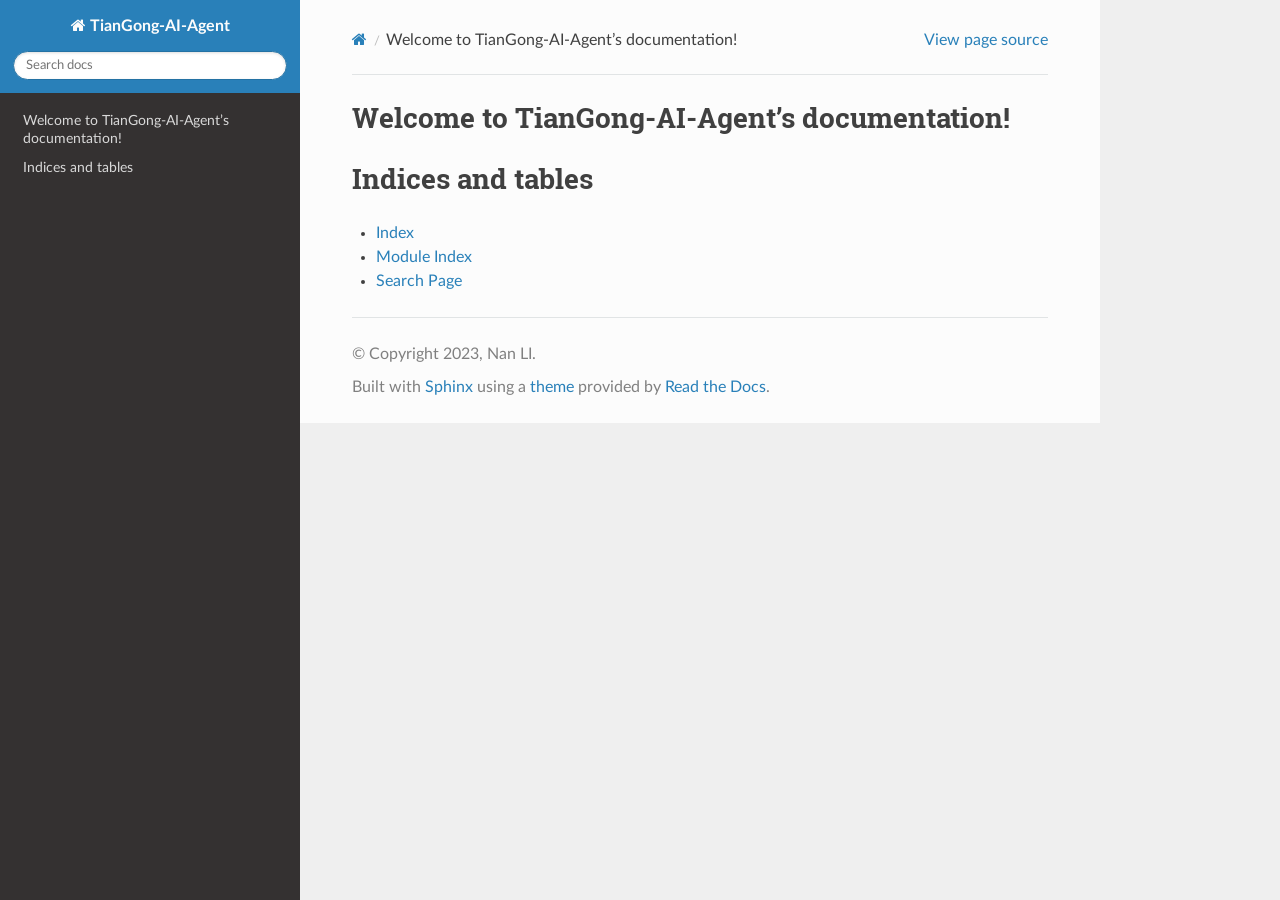
==== docs/index.html @ c4b066bc "change to github pages" ====
<!DOCTYPE html>
<html class="writer-html5" lang="en" >
<head>
  <meta charset="utf-8" /><meta name="generator" content="Docutils 0.18.1: http://docutils.sourceforge.net/" />

  <meta name="viewport" content="width=device-width, initial-scale=1.0" />
  <title>Welcome to TianGong-AI-Agent’s documentation! &mdash; TianGong-AI-Agent  documentation</title>
      <link rel="stylesheet" href="_static/pygments.css" type="text/css" />
      <link rel="stylesheet" href="_static/css/theme.css" type="text/css" />
  <!--[if lt IE 9]>
    <script src="_static/js/html5shiv.min.js"></script>
  <![endif]-->
  
        <script src="_static/jquery.js?v=5d32c60e"></script>
        <script src="_static/_sphinx_javascript_frameworks_compat.js?v=2cd50e6c"></script>
        <script src="_static/documentation_options.js?v=5929fcd5"></script>
        <script src="_static/doctools.js?v=888ff710"></script>
        <script src="_static/sphinx_highlight.js?v=dc90522c"></script>
    <script src="_static/js/theme.js"></script>
    <link rel="index" title="Index" href="genindex.html" />
    <link rel="search" title="Search" href="search.html" /> 
</head>

<body class="wy-body-for-nav"> 
  <div class="wy-grid-for-nav">
    <nav data-toggle="wy-nav-shift" class="wy-nav-side">
      <div class="wy-side-scroll">
        <div class="wy-side-nav-search" >

          
          
          <a href="#" class="icon icon-home">
            TianGong-AI-Agent
          </a>
<div role="search">
  <form id="rtd-search-form" class="wy-form" action="search.html" method="get">
    <input type="text" name="q" placeholder="Search docs" aria-label="Search docs" />
    <input type="hidden" name="check_keywords" value="yes" />
    <input type="hidden" name="area" value="default" />
  </form>
</div>
        </div><div class="wy-menu wy-menu-vertical" data-spy="affix" role="navigation" aria-label="Navigation menu">
              <!-- Local TOC -->
              <div class="local-toc"><ul>
<li><a class="reference internal" href="#">Welcome to TianGong-AI-Agent’s documentation!</a></li>
<li><a class="reference internal" href="#indices-and-tables">Indices and tables</a></li>
</ul>
</div>
        </div>
      </div>
    </nav>

    <section data-toggle="wy-nav-shift" class="wy-nav-content-wrap"><nav class="wy-nav-top" aria-label="Mobile navigation menu" >
          <i data-toggle="wy-nav-top" class="fa fa-bars"></i>
          <a href="#">TianGong-AI-Agent</a>
      </nav>

      <div class="wy-nav-content">
        <div class="rst-content">
          <div role="navigation" aria-label="Page navigation">
  <ul class="wy-breadcrumbs">
      <li><a href="#" class="icon icon-home" aria-label="Home"></a></li>
      <li class="breadcrumb-item active">Welcome to TianGong-AI-Agent’s documentation!</li>
      <li class="wy-breadcrumbs-aside">
            <a href="_sources/index.rst.txt" rel="nofollow"> View page source</a>
      </li>
  </ul>
  <hr/>
</div>
          <div role="main" class="document" itemscope="itemscope" itemtype="http://schema.org/Article">
           <div itemprop="articleBody">
             
  <section id="welcome-to-tiangong-ai-agent-s-documentation">
<h1>Welcome to TianGong-AI-Agent’s documentation!<a class="headerlink" href="#welcome-to-tiangong-ai-agent-s-documentation" title="Link to this heading"></a></h1>
<div class="toctree-wrapper compound">
</div>
</section>
<section id="indices-and-tables">
<h1>Indices and tables<a class="headerlink" href="#indices-and-tables" title="Link to this heading"></a></h1>
<ul class="simple">
<li><p><a class="reference internal" href="genindex.html"><span class="std std-ref">Index</span></a></p></li>
<li><p><a class="reference internal" href="py-modindex.html"><span class="std std-ref">Module Index</span></a></p></li>
<li><p><a class="reference internal" href="search.html"><span class="std std-ref">Search Page</span></a></p></li>
</ul>
</section>


           </div>
          </div>
          <footer>

  <hr/>

  <div role="contentinfo">
    <p>&#169; Copyright 2023, Nan LI.</p>
  </div>

  Built with <a href="https://www.sphinx-doc.org/">Sphinx</a> using a
    <a href="https://github.com/readthedocs/sphinx_rtd_theme">theme</a>
    provided by <a href="https://readthedocs.org">Read the Docs</a>.
   

</footer>
        </div>
      </div>
    </section>
  </div>
  <script>
      jQuery(function () {
          SphinxRtdTheme.Navigation.enable(true);
      });
  </script> 

</body>
</html>
---- docs/_static/pygments.css ----
pre { line-height: 125%; }
td.linenos .normal { color: inherit; background-color: transparent; padding-left: 5px; padding-right: 5px; }
span.linenos { color: inherit; background-color: transparent; padding-left: 5px; padding-right: 5px; }
td.linenos .special { color: #000000; background-color: #ffffc0; padding-left: 5px; padding-right: 5px; }
span.linenos.special { color: #000000; background-color: #ffffc0; padding-left: 5px; padding-right: 5px; }
.highlight .hll { background-color: #ffffcc }
.highlight { background: #f8f8f8; }
.highlight .c { color: #3D7B7B; font-style: italic } /* Comment */
.highlight .err { border: 1px solid #FF0000 } /* Error */
.highlight .k { color: #008000; font-weight: bold } /* Keyword */
.highlight .o { color: #666666 } /* Operator */
.highlight .ch { color: #3D7B7B; font-style: italic } /* Comment.Hashbang */
.highlight .cm { color: #3D7B7B; font-style: italic } /* Comment.Multiline */
.highlight .cp { color: #9C6500 } /* Comment.Preproc */
.highlight .cpf { color: #3D7B7B; font-style: italic } /* Comment.PreprocFile */
.highlight .c1 { color: #3D7B7B; font-style: italic } /* Comment.Single */
.highlight .cs { color: #3D7B7B; font-style: italic } /* Comment.Special */
.highlight .gd { color: #A00000 } /* Generic.Deleted */
.highlight .ge { font-style: italic } /* Generic.Emph */
.highlight .ges { font-weight: bold; font-style: italic } /* Generic.EmphStrong */
.highlight .gr { color: #E40000 } /* Generic.Error */
.highlight .gh { color: #000080; font-weight: bold } /* Generic.Heading */
.highlight .gi { color: #008400 } /* Generic.Inserted */
.highlight .go { color: #717171 } /* Generic.Output */
.highlight .gp { color: #000080; font-weight: bold } /* Generic.Prompt */
.highlight .gs { font-weight: bold } /* Generic.Strong */
.highlight .gu { color: #800080; font-weight: bold } /* Generic.Subheading */
.highlight .gt { color: #0044DD } /* Generic.Traceback */
.highlight .kc { color: #008000; font-weight: bold } /* Keyword.Constant */
.highlight .kd { color: #008000; font-weight: bold } /* Keyword.Declaration */
.highlight .kn { color: #008000; font-weight: bold } /* Keyword.Namespace */
.highlight .kp { color: #008000 } /* Keyword.Pseudo */
.highlight .kr { color: #008000; font-weight: bold } /* Keyword.Reserved */
.highlight .kt { color: #B00040 } /* Keyword.Type */
.highlight .m { color: #666666 } /* Literal.Number */
.highlight .s { color: #BA2121 } /* Literal.String */
.highlight .na { color: #687822 } /* Name.Attribute */
.highlight .nb { color: #008000 } /* Name.Builtin */
.highlight .nc { color: #0000FF; font-weight: bold } /* Name.Class */
.highlight .no { color: #880000 } /* Name.Constant */
.highlight .nd { color: #AA22FF } /* Name.Decorator */
.highlight .ni { color: #717171; font-weight: bold } /* Name.Entity */
.highlight .ne { color: #CB3F38; font-weight: bold } /* Name.Exception */
.highlight .nf { color: #0000FF } /* Name.Function */
.highlight .nl { color: #767600 } /* Name.Label */
.highlight .nn { color: #0000FF; font-weight: bold } /* Name.Namespace */
.highlight .nt { color: #008000; font-weight: bold } /* Name.Tag */
.highlight .nv { color: #19177C } /* Name.Variable */
.highlight .ow { color: #AA22FF; font-weight: bold } /* Operator.Word */
.highlight .w { color: #bbbbbb } /* Text.Whitespace */
.highlight .mb { color: #666666 } /* Literal.Number.Bin */
.highlight .mf { color: #666666 } /* Literal.Number.Float */
.highlight .mh { color: #666666 } /* Literal.Number.Hex */
.highlight .mi { color: #666666 } /* Literal.Number.Integer */
.highlight .mo { color: #666666 } /* Literal.Number.Oct */
.highlight .sa { color: #BA2121 } /* Literal.String.Affix */
.highlight .sb { color: #BA2121 } /* Literal.String.Backtick */
.highlight .sc { color: #BA2121 } /* Literal.String.Char */
.highlight .dl { color: #BA2121 } /* Literal.String.Delimiter */
.highlight .sd { color: #BA2121; font-style: italic } /* Literal.String.Doc */
.highlight .s2 { color: #BA2121 } /* Literal.String.Double */
.highlight .se { color: #AA5D1F; font-weight: bold } /* Literal.String.Escape */
.highlight .sh { color: #BA2121 } /* Literal.String.Heredoc */
.highlight .si { color: #A45A77; font-weight: bold } /* Literal.String.Interpol */
.highlight .sx { color: #008000 } /* Literal.String.Other */
.highlight .sr { color: #A45A77 } /* Literal.String.Regex */
.highlight .s1 { color: #BA2121 } /* Literal.String.Single */
.highlight .ss { color: #19177C } /* Literal.String.Symbol */
.highlight .bp { color: #008000 } /* Name.Builtin.Pseudo */
.highlight .fm { color: #0000FF } /* Name.Function.Magic */
.highlight .vc { color: #19177C } /* Name.Variable.Class */
.highlight .vg { color: #19177C } /* Name.Variable.Global */
.highlight .vi { color: #19177C } /* Name.Variable.Instance */
.highlight .vm { color: #19177C } /* Name.Variable.Magic */
.highlight .il { color: #666666 } /* Literal.Number.Integer.Long */
---- docs/_static/css/theme.css ----
html{box-sizing:border-box}*,:after,:before{box-sizing:inherit}article,aside,details,figcaption,figure,footer,header,hgroup,nav,section{display:block}audio,canvas,video{display:inline-block;*display:inline;*zoom:1}[hidden],audio:not([controls]){display:none}*{-webkit-box-sizing:border-box;-moz-box-sizing:border-box;box-sizing:border-box}html{font-size:100%;-webkit-text-size-adjust:100%;-ms-text-size-adjust:100%}body{margin:0}a:active,a:hover{outline:0}abbr[title]{border-bottom:1px dotted}b,strong{font-weight:700}blockquote{margin:0}dfn{font-style:italic}ins{background:#ff9;text-decoration:none}ins,mark{color:#000}mark{background:#ff0;font-style:italic;font-weight:700}.rst-content code,.rst-content tt,code,kbd,pre,samp{font-family:monospace,serif;_font-family:courier new,monospace;font-size:1em}pre{white-space:pre}q{quotes:none}q:after,q:before{content:"";content:none}small{font-size:85%}sub,sup{font-size:75%;line-height:0;position:relative;vertical-align:baseline}sup{top:-.5em}sub{bottom:-.25em}dl,ol,ul{margin:0;padding:0;list-style:none;list-style-image:none}li{list-style:none}dd{margin:0}img{border:0;-ms-interpolation-mode:bicubic;vertical-align:middle;max-width:100%}svg:not(:root){overflow:hidden}figure,form{margin:0}label{cursor:pointer}button,input,select,textarea{font-size:100%;margin:0;vertical-align:baseline;*vertical-align:middle}button,input{line-height:normal}button,input[type=button],input[type=reset],input[type=submit]{cursor:pointer;-webkit-appearance:button;*overflow:visible}button[disabled],input[disabled]{cursor:default}input[type=search]{-webkit-appearance:textfield;-moz-box-sizing:content-box;-webkit-box-sizing:content-box;box-sizing:content-box}textarea{resize:vertical}table{border-collapse:collapse;border-spacing:0}td{vertical-align:top}.chromeframe{margin:.2em 0;background:#ccc;color:#000;padding:.2em 0}.ir{display:block;border:0;text-indent:-999em;overflow:hidden;background-color:transparent;background-repeat:no-repeat;text-align:left;direction:ltr;*line-height:0}.ir br{display:none}.hidden{display:none!important;visibility:hidden}.visuallyhidden{border:0;clip:rect(0 0 0 0);height:1px;margin:-1px;overflow:hidden;padding:0;position:absolute;width:1px}.visuallyhidden.focusable:active,.visuallyhidden.focusable:focus{clip:auto;height:auto;margin:0;overflow:visible;position:static;width:auto}.invisible{visibility:hidden}.relative{position:relative}big,small{font-size:100%}@media print{body,html,section{background:none!important}*{box-shadow:none!important;text-shadow:none!important;filter:none!important;-ms-filter:none!important}a,a:visited{text-decoration:underline}.ir a:after,a[href^="#"]:after,a[href^="javascript:"]:after{content:""}blockquote,pre{page-break-inside:avoid}thead{display:table-header-group}img,tr{page-break-inside:avoid}img{max-width:100%!important}@page{margin:.5cm}.rst-content .toctree-wrapper>p.caption,h2,h3,p{orphans:3;widows:3}.rst-content .toctree-wrapper>p.caption,h2,h3{page-break-after:avoid}}.btn,.fa:before,.icon:before,.rst-content .admonition,.rst-content .admonition-title:before,.rst-content .admonition-todo,.rst-content .attention,.rst-content .caution,.rst-content .code-block-caption .headerlink:before,.rst-content .danger,.rst-content .eqno .headerlink:before,.rst-content .error,.rst-content .hint,.rst-content .important,.rst-content .note,.rst-content .seealso,.rst-content .tip,.rst-content .warning,.rst-content code.download span:first-child:before,.rst-content dl dt .headerlink:before,.rst-content h1 .headerlink:before,.rst-content h2 .headerlink:before,.rst-content h3 .headerlink:before,.rst-content h4 .headerlink:before,.rst-content h5 .headerlink:before,.rst-content h6 .headerlink:before,.rst-content p.caption .headerlink:before,.rst-content p .headerlink:before,.rst-content table>caption .headerlink:before,.rst-content tt.download span:first-child:before,.wy-alert,.wy-dropdown .caret:before,.wy-inline-validate.wy-inline-validate-danger .wy-input-context:before,.wy-inline-validate.wy-inline-validate-info .wy-input-context:before,.wy-inline-validate.wy-inline-validate-success .wy-input-context:before,.wy-inline-validate.wy-inline-validate-warning .wy-input-context:before,.wy-menu-vertical li.current>a button.toctree-expand:before,.wy-menu-vertical li.on a button.toctree-expand:before,.wy-menu-vertical li button.toctree-expand:before,input[type=color],input[type=date],input[type=datetime-local],input[type=datetime],input[type=email],input[type=month],input[type=number],input[type=password],input[type=search],input[type=tel],input[type=text],input[type=time],input[type=url],input[type=week],select,textarea{-webkit-font-smoothing:antialiased}.clearfix{*zoom:1}.clearfix:after,.clearfix:before{display:table;content:""}.clearfix:after{clear:both}/*!
 *  Font Awesome 4.7.0 by @davegandy - http://fontawesome.io - @fontawesome
 *  License - http://fontawesome.io/license (Font: SIL OFL 1.1, CSS: MIT License)
 */@font-face{font-family:FontAwesome;src:url(fonts/fontawesome-webfont.eot?674f50d287a8c48dc19ba404d20fe713);src:url(fonts/fontawesome-webfont.eot?674f50d287a8c48dc19ba404d20fe713?#iefix&v=4.7.0) format("embedded-opentype"),url(fonts/fontawesome-webfont.woff2?af7ae505a9eed503f8b8e6982036873e) format("woff2"),url(fonts/fontawesome-webfont.woff?fee66e712a8a08eef5805a46892932ad) format("woff"),url(fonts/fontawesome-webfont.ttf?b06871f281fee6b241d60582ae9369b9) format("truetype"),url(fonts/fontawesome-webfont.svg?912ec66d7572ff821749319396470bde#fontawesomeregular) format("svg");font-weight:400;font-style:normal}.fa,.icon,.rst-content .admonition-title,.rst-content .code-block-caption .headerlink,.rst-content .eqno .headerlink,.rst-content code.download span:first-child,.rst-content dl dt .headerlink,.rst-content h1 .headerlink,.rst-content h2 .headerlink,.rst-content h3 .headerlink,.rst-content h4 .headerlink,.rst-content h5 .headerlink,.rst-content h6 .headerlink,.rst-content p.caption .headerlink,.rst-content p .headerlink,.rst-content table>caption .headerlink,.rst-content tt.download span:first-child,.wy-menu-vertical li.current>a button.toctree-expand,.wy-menu-vertical li.on a button.toctree-expand,.wy-menu-vertical li button.toctree-expand{display:inline-block;font:normal normal normal 14px/1 FontAwesome;font-size:inherit;text-rendering:auto;-webkit-font-smoothing:antialiased;-moz-osx-font-smoothing:grayscale}.fa-lg{font-size:1.33333em;line-height:.75em;vertical-align:-15%}.fa-2x{font-size:2em}.fa-3x{font-size:3em}.fa-4x{font-size:4em}.fa-5x{font-size:5em}.fa-fw{width:1.28571em;text-align:center}.fa-ul{padding-left:0;margin-left:2.14286em;list-style-type:none}.fa-ul>li{position:relative}.fa-li{position:absolute;left:-2.14286em;width:2.14286em;top:.14286em;text-align:center}.fa-li.fa-lg{left:-1.85714em}.fa-border{padding:.2em .25em .15em;border:.08em solid #eee;border-radius:.1em}.fa-pull-left{float:left}.fa-pull-right{float:right}.fa-pull-left.icon,.fa.fa-pull-left,.rst-content .code-block-caption .fa-pull-left.headerlink,.rst-content .eqno .fa-pull-left.headerlink,.rst-content .fa-pull-left.admonition-title,.rst-content code.download span.fa-pull-left:first-child,.rst-content dl dt .fa-pull-left.headerlink,.rst-content h1 .fa-pull-left.headerlink,.rst-content h2 .fa-pull-left.headerlink,.rst-content h3 .fa-pull-left.headerlink,.rst-content h4 .fa-pull-left.headerlink,.rst-content h5 .fa-pull-left.headerlink,.rst-content h6 .fa-pull-left.headerlink,.rst-content p .fa-pull-left.headerlink,.rst-content table>caption .fa-pull-left.headerlink,.rst-content tt.download span.fa-pull-left:first-child,.wy-menu-vertical li.current>a button.fa-pull-left.toctree-expand,.wy-menu-vertical li.on a button.fa-pull-left.toctree-expand,.wy-menu-vertical li button.fa-pull-left.toctree-expand{margin-right:.3em}.fa-pull-right.icon,.fa.fa-pull-right,.rst-content .code-block-caption .fa-pull-right.headerlink,.rst-content .eqno .fa-pull-right.headerlink,.rst-content .fa-pull-right.admonition-title,.rst-content code.download span.fa-pull-right:first-child,.rst-content dl dt .fa-pull-right.headerlink,.rst-content h1 .fa-pull-right.headerlink,.rst-content h2 .fa-pull-right.headerlink,.rst-content h3 .fa-pull-right.headerlink,.rst-content h4 .fa-pull-right.headerlink,.rst-content h5 .fa-pull-right.headerlink,.rst-content h6 .fa-pull-right.headerlink,.rst-content p .fa-pull-right.headerlink,.rst-content table>caption .fa-pull-right.headerlink,.rst-content tt.download span.fa-pull-right:first-child,.wy-menu-vertical li.current>a button.fa-pull-right.toctree-expand,.wy-menu-vertical li.on a button.fa-pull-right.toctree-expand,.wy-menu-vertical li button.fa-pull-right.toctree-expand{margin-left:.3em}.pull-right{float:right}.pull-left{float:left}.fa.pull-left,.pull-left.icon,.rst-content .code-block-caption .pull-left.headerlink,.rst-content .eqno .pull-left.headerlink,.rst-content .pull-left.admonition-title,.rst-content code.download span.pull-left:first-child,.rst-content dl dt .pull-left.headerlink,.rst-content h1 .pull-left.headerlink,.rst-content h2 .pull-left.headerlink,.rst-content h3 .pull-left.headerlink,.rst-content h4 .pull-left.headerlink,.rst-content h5 .pull-left.headerlink,.rst-content h6 .pull-left.headerlink,.rst-content p .pull-left.headerlink,.rst-content table>caption .pull-left.headerlink,.rst-content tt.download span.pull-left:first-child,.wy-menu-vertical li.current>a button.pull-left.toctree-expand,.wy-menu-vertical li.on a button.pull-left.toctree-expand,.wy-menu-vertical li button.pull-left.toctree-expand{margin-right:.3em}.fa.pull-right,.pull-right.icon,.rst-content .code-block-caption .pull-right.headerlink,.rst-content .eqno .pull-right.headerlink,.rst-content .pull-right.admonition-title,.rst-content code.download span.pull-right:first-child,.rst-content dl dt .pull-right.headerlink,.rst-content h1 .pull-right.headerlink,.rst-content h2 .pull-right.headerlink,.rst-content h3 .pull-right.headerlink,.rst-content h4 .pull-right.headerlink,.rst-content h5 .pull-right.headerlink,.rst-content h6 .pull-right.headerlink,.rst-content p .pull-right.headerlink,.rst-content table>caption .pull-right.headerlink,.rst-content tt.download span.pull-right:first-child,.wy-menu-vertical li.current>a button.pull-right.toctree-expand,.wy-menu-vertical li.on a button.pull-right.toctree-expand,.wy-menu-vertical li button.pull-right.toctree-expand{margin-left:.3em}.fa-spin{-webkit-animation:fa-spin 2s linear infinite;animation:fa-spin 2s linear infinite}.fa-pulse{-webkit-animation:fa-spin 1s steps(8) infinite;animation:fa-spin 1s steps(8) infinite}@-webkit-keyframes fa-spin{0%{-webkit-transform:rotate(0deg);transform:rotate(0deg)}to{-webkit-transform:rotate(359deg);transform:rotate(359deg)}}@keyframes fa-spin{0%{-webkit-transform:rotate(0deg);transform:rotate(0deg)}to{-webkit-transform:rotate(359deg);transform:rotate(359deg)}}.fa-rotate-90{-ms-filter:"progid:DXImageTransform.Microsoft.BasicImage(rotation=1)";-webkit-transform:rotate(90deg);-ms-transform:rotate(90deg);transform:rotate(90deg)}.fa-rotate-180{-ms-filter:"progid:DXImageTransform.Microsoft.BasicImage(rotation=2)";-webkit-transform:rotate(180deg);-ms-transform:rotate(180deg);transform:rotate(180deg)}.fa-rotate-270{-ms-filter:"progid:DXImageTransform.Microsoft.BasicImage(rotation=3)";-webkit-transform:rotate(270deg);-ms-transform:rotate(270deg);transform:rotate(270deg)}.fa-flip-horizontal{-ms-filter:"progid:DXImageTransform.Microsoft.BasicImage(rotation=0, mirror=1)";-webkit-transform:scaleX(-1);-ms-transform:scaleX(-1);transform:scaleX(-1)}.fa-flip-vertical{-ms-filter:"progid:DXImageTransform.Microsoft.BasicImage(rotation=2, mirror=1)";-webkit-transform:scaleY(-1);-ms-transform:scaleY(-1);transform:scaleY(-1)}:root .fa-flip-horizontal,:root .fa-flip-vertical,:root .fa-rotate-90,:root .fa-rotate-180,:root .fa-rotate-270{filter:none}.fa-stack{position:relative;display:inline-block;width:2em;height:2em;line-height:2em;vertical-align:middle}.fa-stack-1x,.fa-stack-2x{position:absolute;left:0;width:100%;text-align:center}.fa-stack-1x{line-height:inherit}.fa-stack-2x{font-size:2em}.fa-inverse{color:#fff}.fa-glass:before{content:""}.fa-music:before{content:""}.fa-search:before,.icon-search:before{content:""}.fa-envelope-o:before{content:""}.fa-heart:before{content:""}.fa-star:before{content:""}.fa-star-o:before{content:""}.fa-user:before{content:""}.fa-film:before{content:""}.fa-th-large:before{content:""}.fa-th:before{content:""}.fa-th-list:before{content:""}.fa-check:before{content:""}.fa-close:before,.fa-remove:before,.fa-times:before{content:""}.fa-search-plus:before{content:""}.fa-search-minus:before{content:""}.fa-power-off:before{content:""}.fa-signal:before{content:""}.fa-cog:before,.fa-gear:before{content:""}.fa-trash-o:before{content:""}.fa-home:before,.icon-home:before{content:""}.fa-file-o:before{content:""}.fa-clock-o:before{content:""}.fa-road:before{content:""}.fa-download:before,.rst-content code.download span:first-child:before,.rst-content tt.download span:first-child:before{content:""}.fa-arrow-circle-o-down:before{content:""}.fa-arrow-circle-o-up:before{content:""}.fa-inbox:before{content:""}.fa-play-circle-o:before{content:""}.fa-repeat:before,.fa-rotate-right:before{content:""}.fa-refresh:before{content:""}.fa-list-alt:before{content:""}.fa-lock:before{content:""}.fa-flag:before{content:""}.fa-headphones:before{content:""}.fa-volume-off:before{content:""}.fa-volume-down:before{content:""}.fa-volume-up:before{content:""}.fa-qrcode:before{content:""}.fa-barcode:before{content:""}.fa-tag:before{content:""}.fa-tags:before{content:""}.fa-book:before,.icon-book:before{content:""}.fa-bookmark:before{content:""}.fa-print:before{content:""}.fa-camera:before{content:""}.fa-font:before{content:""}.fa-bold:before{content:""}.fa-italic:before{content:""}.fa-text-height:before{content:""}.fa-text-width:before{content:""}.fa-align-left:before{content:""}.fa-align-center:before{content:""}.fa-align-right:before{content:""}.fa-align-justify:before{content:""}.fa-list:before{content:""}.fa-dedent:before,.fa-outdent:before{content:""}.fa-indent:before{content:""}.fa-video-camera:before{content:""}.fa-image:before,.fa-photo:before,.fa-picture-o:before{content:""}.fa-pencil:before{content:""}.fa-map-marker:before{content:""}.fa-adjust:before{content:""}.fa-tint:before{content:""}.fa-edit:before,.fa-pencil-square-o:before{content:""}.fa-share-square-o:before{content:""}.fa-check-square-o:before{content:""}.fa-arrows:before{content:""}.fa-step-backward:before{content:""}.fa-fast-backward:before{content:""}.fa-backward:before{content:""}.fa-play:before{content:""}.fa-pause:before{content:""}.fa-stop:before{content:""}.fa-forward:before{content:""}.fa-fast-forward:before{content:""}.fa-step-forward:before{content:""}.fa-eject:before{content:""}.fa-chevron-left:before{content:""}.fa-chevron-right:before{content:""}.fa-plus-circle:before{content:""}.fa-minus-circle:before{content:""}.fa-times-circle:before,.wy-inline-validate.wy-inline-validate-danger .wy-input-context:before{content:""}.fa-check-circle:before,.wy-inline-validate.wy-inline-validate-success .wy-input-context:before{content:""}.fa-question-circle:before{content:""}.fa-info-circle:before{content:""}.fa-crosshairs:before{content:""}.fa-times-circle-o:before{content:""}.fa-check-circle-o:before{content:""}.fa-ban:before{content:""}.fa-arrow-left:before{content:""}.fa-arrow-right:before{content:""}.fa-arrow-up:before{content:""}.fa-arrow-down:before{content:""}.fa-mail-forward:before,.fa-share:before{content:""}.fa-expand:before{content:""}.fa-compress:before{content:""}.fa-plus:before{content:""}.fa-minus:before{content:""}.fa-asterisk:before{content:""}.fa-exclamation-circle:before,.rst-content .admonition-title:before,.wy-inline-validate.wy-inline-validate-info .wy-input-context:before,.wy-inline-validate.wy-inline-validate-warning .wy-input-context:before{content:""}.fa-gift:before{content:""}.fa-leaf:before{content:""}.fa-fire:before,.icon-fire:before{content:""}.fa-eye:before{content:""}.fa-eye-slash:before{content:""}.fa-exclamation-triangle:before,.fa-warning:before{content:""}.fa-plane:before{content:""}.fa-calendar:before{content:""}.fa-random:before{content:""}.fa-comment:before{content:""}.fa-magnet:before{content:""}.fa-chevron-up:before{content:""}.fa-chevron-down:before{content:""}.fa-retweet:before{content:""}.fa-shopping-cart:before{content:""}.fa-folder:before{content:""}.fa-folder-open:before{content:""}.fa-arrows-v:before{content:""}.fa-arrows-h:before{content:""}.fa-bar-chart-o:before,.fa-bar-chart:before{content:""}.fa-twitter-square:before{content:""}.fa-facebook-square:before{content:""}.fa-camera-retro:before{content:""}.fa-key:before{content:""}.fa-cogs:before,.fa-gears:before{content:""}.fa-comments:before{content:""}.fa-thumbs-o-up:before{content:""}.fa-thumbs-o-down:before{content:""}.fa-star-half:before{content:""}.fa-heart-o:before{content:""}.fa-sign-out:before{content:""}.fa-linkedin-square:before{content:""}.fa-thumb-tack:before{content:""}.fa-external-link:before{content:""}.fa-sign-in:before{content:""}.fa-trophy:before{content:""}.fa-github-square:before{content:""}.fa-upload:before{content:""}.fa-lemon-o:before{content:""}.fa-phone:before{content:""}.fa-square-o:before{content:""}.fa-bookmark-o:before{content:""}.fa-phone-square:before{content:""}.fa-twitter:before{content:""}.fa-facebook-f:before,.fa-facebook:before{content:""}.fa-github:before,.icon-github:before{content:""}.fa-unlock:before{content:""}.fa-credit-card:before{content:""}.fa-feed:before,.fa-rss:before{content:""}.fa-hdd-o:before{content:""}.fa-bullhorn:before{content:""}.fa-bell:before{content:""}.fa-certificate:before{content:""}.fa-hand-o-right:before{content:""}.fa-hand-o-left:before{content:""}.fa-hand-o-up:before{content:""}.fa-hand-o-down:before{content:""}.fa-arrow-circle-left:before,.icon-circle-arrow-left:before{content:""}.fa-arrow-circle-right:before,.icon-circle-arrow-right:before{content:""}.fa-arrow-circle-up:before{content:""}.fa-arrow-circle-down:before{content:""}.fa-globe:before{content:""}.fa-wrench:before{content:""}.fa-tasks:before{content:""}.fa-filter:before{content:""}.fa-briefcase:before{content:""}.fa-arrows-alt:before{content:""}.fa-group:before,.fa-users:before{content:""}.fa-chain:before,.fa-link:before,.icon-link:before{content:""}.fa-cloud:before{content:""}.fa-flask:before{content:""}.fa-cut:before,.fa-scissors:before{content:""}.fa-copy:before,.fa-files-o:before{content:""}.fa-paperclip:before{content:""}.fa-floppy-o:before,.fa-save:before{content:""}.fa-square:before{content:""}.fa-bars:before,.fa-navicon:before,.fa-reorder:before{content:""}.fa-list-ul:before{content:""}.fa-list-ol:before{content:""}.fa-strikethrough:before{content:""}.fa-underline:before{content:""}.fa-table:before{content:""}.fa-magic:before{content:""}.fa-truck:before{content:""}.fa-pinterest:before{content:""}.fa-pinterest-square:before{content:""}.fa-google-plus-square:before{content:""}.fa-google-plus:before{content:""}.fa-money:before{content:""}.fa-caret-down:before,.icon-caret-down:before,.wy-dropdown .caret:before{content:""}.fa-caret-up:before{content:""}.fa-caret-left:before{content:""}.fa-caret-right:before{content:""}.fa-columns:before{content:""}.fa-sort:before,.fa-unsorted:before{content:""}.fa-sort-desc:before,.fa-sort-down:before{content:""}.fa-sort-asc:before,.fa-sort-up:before{content:""}.fa-envelope:before{content:""}.fa-linkedin:before{content:""}.fa-rotate-left:before,.fa-undo:before{content:""}.fa-gavel:before,.fa-legal:before{content:""}.fa-dashboard:before,.fa-tachometer:before{content:""}.fa-comment-o:before{content:""}.fa-comments-o:before{content:""}.fa-bolt:before,.fa-flash:before{content:""}.fa-sitemap:before{content:""}.fa-umbrella:before{content:""}.fa-clipboard:before,.fa-paste:before{content:""}.fa-lightbulb-o:before{content:""}.fa-exchange:before{content:""}.fa-cloud-download:before{content:""}.fa-cloud-upload:before{content:""}.fa-user-md:before{content:""}.fa-stethoscope:before{content:""}.fa-suitcase:before{content:""}.fa-bell-o:before{content:""}.fa-coffee:before{content:""}.fa-cutlery:before{content:""}.fa-file-text-o:before{content:""}.fa-building-o:before{content:""}.fa-hospital-o:before{content:""}.fa-ambulance:before{content:""}.fa-medkit:before{content:""}.fa-fighter-jet:before{content:""}.fa-beer:before{content:""}.fa-h-square:before{content:""}.fa-plus-square:before{content:""}.fa-angle-double-left:before{content:""}.fa-angle-double-right:before{content:""}.fa-angle-double-up:before{content:""}.fa-angle-double-down:before{content:""}.fa-angle-left:before{content:""}.fa-angle-right:before{content:""}.fa-angle-up:before{content:""}.fa-angle-down:before{content:""}.fa-desktop:before{content:""}.fa-laptop:before{content:""}.fa-tablet:before{content:""}.fa-mobile-phone:before,.fa-mobile:before{content:""}.fa-circle-o:before{content:""}.fa-quote-left:before{content:""}.fa-quote-right:before{content:""}.fa-spinner:before{content:""}.fa-circle:before{content:""}.fa-mail-reply:before,.fa-reply:before{content:""}.fa-github-alt:before{content:""}.fa-folder-o:before{content:""}.fa-folder-open-o:before{content:""}.fa-smile-o:before{content:""}.fa-frown-o:before{content:""}.fa-meh-o:before{content:""}.fa-gamepad:before{content:""}.fa-keyboard-o:before{content:""}.fa-flag-o:before{content:""}.fa-flag-checkered:before{content:""}.fa-terminal:before{content:""}.fa-code:before{content:""}.fa-mail-reply-all:before,.fa-reply-all:before{content:""}.fa-star-half-empty:before,.fa-star-half-full:before,.fa-star-half-o:before{content:""}.fa-location-arrow:before{content:""}.fa-crop:before{content:""}.fa-code-fork:before{content:""}.fa-chain-broken:before,.fa-unlink:before{content:""}.fa-question:before{content:""}.fa-info:before{content:""}.fa-exclamation:before{content:""}.fa-superscript:before{content:""}.fa-subscript:before{content:""}.fa-eraser:before{content:""}.fa-puzzle-piece:before{content:""}.fa-microphone:before{content:""}.fa-microphone-slash:before{content:""}.fa-shield:before{content:""}.fa-calendar-o:before{content:""}.fa-fire-extinguisher:before{content:""}.fa-rocket:before{content:""}.fa-maxcdn:before{content:""}.fa-chevron-circle-left:before{content:""}.fa-chevron-circle-right:before{content:""}.fa-chevron-circle-up:before{content:""}.fa-chevron-circle-down:before{content:""}.fa-html5:before{content:""}.fa-css3:before{content:""}.fa-anchor:before{content:""}.fa-unlock-alt:before{content:""}.fa-bullseye:before{content:""}.fa-ellipsis-h:before{content:""}.fa-ellipsis-v:before{content:""}.fa-rss-square:before{content:""}.fa-play-circle:before{content:""}.fa-ticket:before{content:""}.fa-minus-square:before{content:""}.fa-minus-square-o:before,.wy-menu-vertical li.current>a button.toctree-expand:before,.wy-menu-vertical li.on a button.toctree-expand:before{content:""}.fa-level-up:before{content:""}.fa-level-down:before{content:""}.fa-check-square:before{content:""}.fa-pencil-square:before{content:""}.fa-external-link-square:before{content:""}.fa-share-square:before{content:""}.fa-compass:before{content:""}.fa-caret-square-o-down:before,.fa-toggle-down:before{content:""}.fa-caret-square-o-up:before,.fa-toggle-up:before{content:""}.fa-caret-square-o-right:before,.fa-toggle-right:before{content:""}.fa-eur:before,.fa-euro:before{content:""}.fa-gbp:before{content:""}.fa-dollar:before,.fa-usd:before{content:""}.fa-inr:before,.fa-rupee:before{content:""}.fa-cny:before,.fa-jpy:before,.fa-rmb:before,.fa-yen:before{content:""}.fa-rouble:before,.fa-rub:before,.fa-ruble:before{content:""}.fa-krw:before,.fa-won:before{content:""}.fa-bitcoin:before,.fa-btc:before{content:""}.fa-file:before{content:""}.fa-file-text:before{content:""}.fa-sort-alpha-asc:before{content:""}.fa-sort-alpha-desc:before{content:""}.fa-sort-amount-asc:before{content:""}.fa-sort-amount-desc:before{content:""}.fa-sort-numeric-asc:before{content:""}.fa-sort-numeric-desc:before{content:""}.fa-thumbs-up:before{content:""}.fa-thumbs-down:before{content:""}.fa-youtube-square:before{content:""}.fa-youtube:before{content:""}.fa-xing:before{content:""}.fa-xing-square:before{content:""}.fa-youtube-play:before{content:""}.fa-dropbox:before{content:""}.fa-stack-overflow:before{content:""}.fa-instagram:before{content:""}.fa-flickr:before{content:""}.fa-adn:before{content:""}.fa-bitbucket:before,.icon-bitbucket:before{content:""}.fa-bitbucket-square:before{content:""}.fa-tumblr:before{content:""}.fa-tumblr-square:before{content:""}.fa-long-arrow-down:before{content:""}.fa-long-arrow-up:before{content:""}.fa-long-arrow-left:before{content:""}.fa-long-arrow-right:before{content:""}.fa-apple:before{content:""}.fa-windows:before{content:""}.fa-android:before{content:""}.fa-linux:before{content:""}.fa-dribbble:before{content:""}.fa-skype:before{content:""}.fa-foursquare:before{content:""}.fa-trello:before{content:""}.fa-female:before{content:""}.fa-male:before{content:""}.fa-gittip:before,.fa-gratipay:before{content:""}.fa-sun-o:before{content:""}.fa-moon-o:before{content:""}.fa-archive:before{content:""}.fa-bug:before{content:""}.fa-vk:before{content:""}.fa-weibo:before{content:""}.fa-renren:before{content:""}.fa-pagelines:before{content:""}.fa-stack-exchange:before{content:""}.fa-arrow-circle-o-right:before{content:""}.fa-arrow-circle-o-left:before{content:""}.fa-caret-square-o-left:before,.fa-toggle-left:before{content:""}.fa-dot-circle-o:before{content:""}.fa-wheelchair:before{content:""}.fa-vimeo-square:before{content:""}.fa-try:before,.fa-turkish-lira:before{content:""}.fa-plus-square-o:before,.wy-menu-vertical li button.toctree-expand:before{content:""}.fa-space-shuttle:before{content:""}.fa-slack:before{content:""}.fa-envelope-square:before{content:""}.fa-wordpress:before{content:""}.fa-openid:before{content:""}.fa-bank:before,.fa-institution:before,.fa-university:before{content:""}.fa-graduation-cap:before,.fa-mortar-board:before{content:""}.fa-yahoo:before{content:""}.fa-google:before{content:""}.fa-reddit:before{content:""}.fa-reddit-square:before{content:""}.fa-stumbleupon-circle:before{content:""}.fa-stumbleupon:before{content:""}.fa-delicious:before{content:""}.fa-digg:before{content:""}.fa-pied-piper-pp:before{content:""}.fa-pied-piper-alt:before{content:""}.fa-drupal:before{content:""}.fa-joomla:before{content:""}.fa-language:before{content:""}.fa-fax:before{content:""}.fa-building:before{content:""}.fa-child:before{content:""}.fa-paw:before{content:""}.fa-spoon:before{content:""}.fa-cube:before{content:""}.fa-cubes:before{content:""}.fa-behance:before{content:""}.fa-behance-square:before{content:""}.fa-steam:before{content:""}.fa-steam-square:before{content:""}.fa-recycle:before{content:""}.fa-automobile:before,.fa-car:before{content:""}.fa-cab:before,.fa-taxi:before{content:""}.fa-tree:before{content:""}.fa-spotify:before{content:""}.fa-deviantart:before{content:""}.fa-soundcloud:before{content:""}.fa-database:before{content:""}.fa-file-pdf-o:before{content:""}.fa-file-word-o:before{content:""}.fa-file-excel-o:before{content:""}.fa-file-powerpoint-o:before{content:""}.fa-file-image-o:before,.fa-file-photo-o:before,.fa-file-picture-o:before{content:""}.fa-file-archive-o:before,.fa-file-zip-o:before{content:""}.fa-file-audio-o:before,.fa-file-sound-o:before{content:""}.fa-file-movie-o:before,.fa-file-video-o:before{content:""}.fa-file-code-o:before{content:""}.fa-vine:before{content:""}.fa-codepen:before{content:""}.fa-jsfiddle:before{content:""}.fa-life-bouy:before,.fa-life-buoy:before,.fa-life-ring:before,.fa-life-saver:before,.fa-support:before{content:""}.fa-circle-o-notch:before{content:""}.fa-ra:before,.fa-rebel:before,.fa-resistance:before{content:""}.fa-empire:before,.fa-ge:before{content:""}.fa-git-square:before{content:""}.fa-git:before{content:""}.fa-hacker-news:before,.fa-y-combinator-square:before,.fa-yc-square:before{content:""}.fa-tencent-weibo:before{content:""}.fa-qq:before{content:""}.fa-wechat:before,.fa-weixin:before{content:""}.fa-paper-plane:before,.fa-send:before{content:""}.fa-paper-plane-o:before,.fa-send-o:before{content:""}.fa-history:before{content:""}.fa-circle-thin:before{content:""}.fa-header:before{content:""}.fa-paragraph:before{content:""}.fa-sliders:before{content:""}.fa-share-alt:before{content:""}.fa-share-alt-square:before{content:""}.fa-bomb:before{content:""}.fa-futbol-o:before,.fa-soccer-ball-o:before{content:""}.fa-tty:before{content:""}.fa-binoculars:before{content:""}.fa-plug:before{content:""}.fa-slideshare:before{content:""}.fa-twitch:before{content:""}.fa-yelp:before{content:""}.fa-newspaper-o:before{content:""}.fa-wifi:before{content:""}.fa-calculator:before{content:""}.fa-paypal:before{content:""}.fa-google-wallet:before{content:""}.fa-cc-visa:before{content:""}.fa-cc-mastercard:before{content:""}.fa-cc-discover:before{content:""}.fa-cc-amex:before{content:""}.fa-cc-paypal:before{content:""}.fa-cc-stripe:before{content:""}.fa-bell-slash:before{content:""}.fa-bell-slash-o:before{content:""}.fa-trash:before{content:""}.fa-copyright:before{content:""}.fa-at:before{content:""}.fa-eyedropper:before{content:""}.fa-paint-brush:before{content:""}.fa-birthday-cake:before{content:""}.fa-area-chart:before{content:""}.fa-pie-chart:before{content:""}.fa-line-chart:before{content:""}.fa-lastfm:before{content:""}.fa-lastfm-square:before{content:""}.fa-toggle-off:before{content:""}.fa-toggle-on:before{content:""}.fa-bicycle:before{content:""}.fa-bus:before{content:""}.fa-ioxhost:before{content:""}.fa-angellist:before{content:""}.fa-cc:before{content:""}.fa-ils:before,.fa-shekel:before,.fa-sheqel:before{content:""}.fa-meanpath:before{content:""}.fa-buysellads:before{content:""}.fa-connectdevelop:before{content:""}.fa-dashcube:before{content:""}.fa-forumbee:before{content:""}.fa-leanpub:before{content:""}.fa-sellsy:before{content:""}.fa-shirtsinbulk:before{content:""}.fa-simplybuilt:before{content:""}.fa-skyatlas:before{content:""}.fa-cart-plus:before{content:""}.fa-cart-arrow-down:before{content:""}.fa-diamond:before{content:""}.fa-ship:before{content:""}.fa-user-secret:before{content:""}.fa-motorcycle:before{content:""}.fa-street-view:before{content:""}.fa-heartbeat:before{content:""}.fa-venus:before{content:""}.fa-mars:before{content:""}.fa-mercury:before{content:""}.fa-intersex:before,.fa-transgender:before{content:""}.fa-transgender-alt:before{content:""}.fa-venus-double:before{content:""}.fa-mars-double:before{content:""}.fa-venus-mars:before{content:""}.fa-mars-stroke:before{content:""}.fa-mars-stroke-v:before{content:""}.fa-mars-stroke-h:before{content:""}.fa-neuter:before{content:""}.fa-genderless:before{content:""}.fa-facebook-official:before{content:""}.fa-pinterest-p:before{content:""}.fa-whatsapp:before{content:""}.fa-server:before{content:""}.fa-user-plus:before{content:""}.fa-user-times:before{content:""}.fa-bed:before,.fa-hotel:before{content:""}.fa-viacoin:before{content:""}.fa-train:before{content:""}.fa-subway:before{content:""}.fa-medium:before{content:""}.fa-y-combinator:before,.fa-yc:before{content:""}.fa-optin-monster:before{content:""}.fa-opencart:before{content:""}.fa-expeditedssl:before{content:""}.fa-battery-4:before,.fa-battery-full:before,.fa-battery:before{content:""}.fa-battery-3:before,.fa-battery-three-quarters:before{content:""}.fa-battery-2:before,.fa-battery-half:before{content:""}.fa-battery-1:before,.fa-battery-quarter:before{content:""}.fa-battery-0:before,.fa-battery-empty:before{content:""}.fa-mouse-pointer:before{content:""}.fa-i-cursor:before{content:""}.fa-object-group:before{content:""}.fa-object-ungroup:before{content:""}.fa-sticky-note:before{content:""}.fa-sticky-note-o:before{content:""}.fa-cc-jcb:before{content:""}.fa-cc-diners-club:before{content:""}.fa-clone:before{content:""}.fa-balance-scale:before{content:""}.fa-hourglass-o:before{content:""}.fa-hourglass-1:before,.fa-hourglass-start:before{content:""}.fa-hourglass-2:before,.fa-hourglass-half:before{content:""}.fa-hourglass-3:before,.fa-hourglass-end:before{content:""}.fa-hourglass:before{content:""}.fa-hand-grab-o:before,.fa-hand-rock-o:before{content:""}.fa-hand-paper-o:before,.fa-hand-stop-o:before{content:""}.fa-hand-scissors-o:before{content:""}.fa-hand-lizard-o:before{content:""}.fa-hand-spock-o:before{content:""}.fa-hand-pointer-o:before{content:""}.fa-hand-peace-o:before{content:""}.fa-trademark:before{content:""}.fa-registered:before{content:""}.fa-creative-commons:before{content:""}.fa-gg:before{content:""}.fa-gg-circle:before{content:""}.fa-tripadvisor:before{content:""}.fa-odnoklassniki:before{content:""}.fa-odnoklassniki-square:before{content:""}.fa-get-pocket:before{content:""}.fa-wikipedia-w:before{content:""}.fa-safari:before{content:""}.fa-chrome:before{content:""}.fa-firefox:before{content:""}.fa-opera:before{content:""}.fa-internet-explorer:before{content:""}.fa-television:before,.fa-tv:before{content:""}.fa-contao:before{content:""}.fa-500px:before{content:""}.fa-amazon:before{content:""}.fa-calendar-plus-o:before{content:""}.fa-calendar-minus-o:before{content:""}.fa-calendar-times-o:before{content:""}.fa-calendar-check-o:before{content:""}.fa-industry:before{content:""}.fa-map-pin:before{content:""}.fa-map-signs:before{content:""}.fa-map-o:before{content:""}.fa-map:before{content:""}.fa-commenting:before{content:""}.fa-commenting-o:before{content:""}.fa-houzz:before{content:""}.fa-vimeo:before{content:""}.fa-black-tie:before{content:""}.fa-fonticons:before{content:""}.fa-reddit-alien:before{content:""}.fa-edge:before{content:""}.fa-credit-card-alt:before{content:""}.fa-codiepie:before{content:""}.fa-modx:before{content:""}.fa-fort-awesome:before{content:""}.fa-usb:before{content:""}.fa-product-hunt:before{content:""}.fa-mixcloud:before{content:""}.fa-scribd:before{content:""}.fa-pause-circle:before{content:""}.fa-pause-circle-o:before{content:""}.fa-stop-circle:before{content:""}.fa-stop-circle-o:before{content:""}.fa-shopping-bag:before{content:""}.fa-shopping-basket:before{content:""}.fa-hashtag:before{content:""}.fa-bluetooth:before{content:""}.fa-bluetooth-b:before{content:""}.fa-percent:before{content:""}.fa-gitlab:before,.icon-gitlab:before{content:""}.fa-wpbeginner:before{content:""}.fa-wpforms:before{content:""}.fa-envira:before{content:""}.fa-universal-access:before{content:""}.fa-wheelchair-alt:before{content:""}.fa-question-circle-o:before{content:""}.fa-blind:before{content:""}.fa-audio-description:before{content:""}.fa-volume-control-phone:before{content:""}.fa-braille:before{content:""}.fa-assistive-listening-systems:before{content:""}.fa-american-sign-language-interpreting:before,.fa-asl-interpreting:before{content:""}.fa-deaf:before,.fa-deafness:before,.fa-hard-of-hearing:before{content:""}.fa-glide:before{content:""}.fa-glide-g:before{content:""}.fa-sign-language:before,.fa-signing:before{content:""}.fa-low-vision:before{content:""}.fa-viadeo:before{content:""}.fa-viadeo-square:before{content:""}.fa-snapchat:before{content:""}.fa-snapchat-ghost:before{content:""}.fa-snapchat-square:before{content:""}.fa-pied-piper:before{content:""}.fa-first-order:before{content:""}.fa-yoast:before{content:""}.fa-themeisle:before{content:""}.fa-google-plus-circle:before,.fa-google-plus-official:before{content:""}.fa-fa:before,.fa-font-awesome:before{content:""}.fa-handshake-o:before{content:""}.fa-envelope-open:before{content:""}.fa-envelope-open-o:before{content:""}.fa-linode:before{content:""}.fa-address-book:before{content:""}.fa-address-book-o:before{content:""}.fa-address-card:before,.fa-vcard:before{content:""}.fa-address-card-o:before,.fa-vcard-o:before{content:""}.fa-user-circle:before{content:""}.fa-user-circle-o:before{content:""}.fa-user-o:before{content:""}.fa-id-badge:before{content:""}.fa-drivers-license:before,.fa-id-card:before{content:""}.fa-drivers-license-o:before,.fa-id-card-o:before{content:""}.fa-quora:before{content:""}.fa-free-code-camp:before{content:""}.fa-telegram:before{content:""}.fa-thermometer-4:before,.fa-thermometer-full:before,.fa-thermometer:before{content:""}.fa-thermometer-3:before,.fa-thermometer-three-quarters:before{content:""}.fa-thermometer-2:before,.fa-thermometer-half:before{content:""}.fa-thermometer-1:before,.fa-thermometer-quarter:before{content:""}.fa-thermometer-0:before,.fa-thermometer-empty:before{content:""}.fa-shower:before{content:""}.fa-bath:before,.fa-bathtub:before,.fa-s15:before{content:""}.fa-podcast:before{content:""}.fa-window-maximize:before{content:""}.fa-window-minimize:before{content:""}.fa-window-restore:before{content:""}.fa-times-rectangle:before,.fa-window-close:before{content:""}.fa-times-rectangle-o:before,.fa-window-close-o:before{content:""}.fa-bandcamp:before{content:""}.fa-grav:before{content:""}.fa-etsy:before{content:""}.fa-imdb:before{content:""}.fa-ravelry:before{content:""}.fa-eercast:before{content:""}.fa-microchip:before{content:""}.fa-snowflake-o:before{content:""}.fa-superpowers:before{content:""}.fa-wpexplorer:before{content:""}.fa-meetup:before{content:""}.sr-only{position:absolute;width:1px;height:1px;padding:0;margin:-1px;overflow:hidden;clip:rect(0,0,0,0);border:0}.sr-only-focusable:active,.sr-only-focusable:focus{position:static;width:auto;height:auto;margin:0;overflow:visible;clip:auto}.fa,.icon,.rst-content .admonition-title,.rst-content .code-block-caption .headerlink,.rst-content .eqno .headerlink,.rst-content code.download span:first-child,.rst-content dl dt .headerlink,.rst-content h1 .headerlink,.rst-content h2 .headerlink,.rst-content h3 .headerlink,.rst-content h4 .headerlink,.rst-content h5 .headerlink,.rst-content h6 .headerlink,.rst-content p.caption .headerlink,.rst-content p .headerlink,.rst-content table>caption .headerlink,.rst-content tt.download span:first-child,.wy-dropdown .caret,.wy-inline-validate.wy-inline-validate-danger .wy-input-context,.wy-inline-validate.wy-inline-validate-info .wy-input-context,.wy-inline-validate.wy-inline-validate-success .wy-input-context,.wy-inline-validate.wy-inline-validate-warning .wy-input-context,.wy-menu-vertical li.current>a button.toctree-expand,.wy-menu-vertical li.on a button.toctree-expand,.wy-menu-vertical li button.toctree-expand{font-family:inherit}.fa:before,.icon:before,.rst-content .admonition-title:before,.rst-content .code-block-caption .headerlink:before,.rst-content .eqno .headerlink:before,.rst-content code.download span:first-child:before,.rst-content dl dt .headerlink:before,.rst-content h1 .headerlink:before,.rst-content h2 .headerlink:before,.rst-content h3 .headerlink:before,.rst-content h4 .headerlink:before,.rst-content h5 .headerlink:before,.rst-content h6 .headerlink:before,.rst-content p.caption .headerlink:before,.rst-content p .headerlink:before,.rst-content table>caption .headerlink:before,.rst-content tt.download span:first-child:before,.wy-dropdown .caret:before,.wy-inline-validate.wy-inline-validate-danger .wy-input-context:before,.wy-inline-validate.wy-inline-validate-info .wy-input-context:before,.wy-inline-validate.wy-inline-validate-success .wy-input-context:before,.wy-inline-validate.wy-inline-validate-warning .wy-input-context:before,.wy-menu-vertical li.current>a button.toctree-expand:before,.wy-menu-vertical li.on a button.toctree-expand:before,.wy-menu-vertical li button.toctree-expand:before{font-family:FontAwesome;display:inline-block;font-style:normal;font-weight:400;line-height:1;text-decoration:inherit}.rst-content .code-block-caption a .headerlink,.rst-content .eqno a .headerlink,.rst-content a .admonition-title,.rst-content code.download a span:first-child,.rst-content dl dt a .headerlink,.rst-content h1 a .headerlink,.rst-content h2 a .headerlink,.rst-content h3 a .headerlink,.rst-content h4 a .headerlink,.rst-content h5 a .headerlink,.rst-content h6 a .headerlink,.rst-content p.caption a .headerlink,.rst-content p a .headerlink,.rst-content table>caption a .headerlink,.rst-content tt.download a span:first-child,.wy-menu-vertical li.current>a button.toctree-expand,.wy-menu-vertical li.on a button.toctree-expand,.wy-menu-vertical li a button.toctree-expand,a .fa,a .icon,a .rst-content .admonition-title,a .rst-content .code-block-caption .headerlink,a .rst-content .eqno .headerlink,a .rst-content code.download span:first-child,a .rst-content dl dt .headerlink,a .rst-content h1 .headerlink,a .rst-content h2 .headerlink,a .rst-content h3 .headerlink,a .rst-content h4 .headerlink,a .rst-content h5 .headerlink,a .rst-content h6 .headerlink,a .rst-content p.caption .headerlink,a .rst-content p .headerlink,a .rst-content table>caption .headerlink,a .rst-content tt.download span:first-child,a .wy-menu-vertical li button.toctree-expand{display:inline-block;text-decoration:inherit}.btn .fa,.btn .icon,.btn .rst-content .admonition-title,.btn .rst-content .code-block-caption .headerlink,.btn .rst-content .eqno .headerlink,.btn .rst-content code.download span:first-child,.btn .rst-content dl dt .headerlink,.btn .rst-content h1 .headerlink,.btn .rst-content h2 .headerlink,.btn .rst-content h3 .headerlink,.btn .rst-content h4 .headerlink,.btn .rst-content h5 .headerlink,.btn .rst-content h6 .headerlink,.btn .rst-content p .headerlink,.btn .rst-content table>caption .headerlink,.btn .rst-content tt.download span:first-child,.btn .wy-menu-vertical li.current>a button.toctree-expand,.btn .wy-menu-vertical li.on a button.toctree-expand,.btn .wy-menu-vertical li button.toctree-expand,.nav .fa,.nav .icon,.nav .rst-content .admonition-title,.nav .rst-content .code-block-caption .headerlink,.nav .rst-content .eqno .headerlink,.nav .rst-content code.download span:first-child,.nav .rst-content dl dt .headerlink,.nav .rst-content h1 .headerlink,.nav .rst-content h2 .headerlink,.nav .rst-content h3 .headerlink,.nav .rst-content h4 .headerlink,.nav .rst-content h5 .headerlink,.nav .rst-content h6 .headerlink,.nav .rst-content p .headerlink,.nav .rst-content table>caption .headerlink,.nav .rst-content tt.download span:first-child,.nav .wy-menu-vertical li.current>a button.toctree-expand,.nav .wy-menu-vertical li.on a button.toctree-expand,.nav .wy-menu-vertical li button.toctree-expand,.rst-content .btn .admonition-title,.rst-content .code-block-caption .btn .headerlink,.rst-content .code-block-caption .nav .headerlink,.rst-content .eqno .btn .headerlink,.rst-content .eqno .nav .headerlink,.rst-content .nav .admonition-title,.rst-content code.download .btn span:first-child,.rst-content code.download .nav span:first-child,.rst-content dl dt .btn .headerlink,.rst-content dl dt .nav .headerlink,.rst-content h1 .btn .headerlink,.rst-content h1 .nav .headerlink,.rst-content h2 .btn .headerlink,.rst-content h2 .nav .headerlink,.rst-content h3 .btn .headerlink,.rst-content h3 .nav .headerlink,.rst-content h4 .btn .headerlink,.rst-content h4 .nav .headerlink,.rst-content h5 .btn .headerlink,.rst-content h5 .nav .headerlink,.rst-content h6 .btn .headerlink,.rst-content h6 .nav .headerlink,.rst-content p .btn .headerlink,.rst-content p .nav .headerlink,.rst-content table>caption .btn .headerlink,.rst-content table>caption .nav .headerlink,.rst-content tt.download .btn span:first-child,.rst-content tt.download .nav span:first-child,.wy-menu-vertical li .btn button.toctree-expand,.wy-menu-vertical li.current>a .btn button.toctree-expand,.wy-menu-vertical li.current>a .nav button.toctree-expand,.wy-menu-vertical li .nav button.toctree-expand,.wy-menu-vertical li.on a .btn button.toctree-expand,.wy-menu-vertical li.on a .nav button.toctree-expand{display:inline}.btn .fa-large.icon,.btn .fa.fa-large,.btn .rst-content .code-block-caption .fa-large.headerlink,.btn .rst-content .eqno .fa-large.headerlink,.btn .rst-content .fa-large.admonition-title,.btn .rst-content code.download span.fa-large:first-child,.btn .rst-content dl dt .fa-large.headerlink,.btn .rst-content h1 .fa-large.headerlink,.btn .rst-content h2 .fa-large.headerlink,.btn .rst-content h3 .fa-large.headerlink,.btn .rst-content h4 .fa-large.headerlink,.btn .rst-content h5 .fa-large.headerlink,.btn .rst-content h6 .fa-large.headerlink,.btn .rst-content p .fa-large.headerlink,.btn .rst-content table>caption .fa-large.headerlink,.btn .rst-content tt.download span.fa-large:first-child,.btn .wy-menu-vertical li button.fa-large.toctree-expand,.nav .fa-large.icon,.nav .fa.fa-large,.nav .rst-content .code-block-caption .fa-large.headerlink,.nav .rst-content .eqno .fa-large.headerlink,.nav .rst-content .fa-large.admonition-title,.nav .rst-content code.download span.fa-large:first-child,.nav .rst-content dl dt .fa-large.headerlink,.nav .rst-content h1 .fa-large.headerlink,.nav .rst-content h2 .fa-large.headerlink,.nav .rst-content h3 .fa-large.headerlink,.nav .rst-content h4 .fa-large.headerlink,.nav .rst-content h5 .fa-large.headerlink,.nav .rst-content h6 .fa-large.headerlink,.nav .rst-content p .fa-large.headerlink,.nav .rst-content table>caption .fa-large.headerlink,.nav .rst-content tt.download span.fa-large:first-child,.nav .wy-menu-vertical li button.fa-large.toctree-expand,.rst-content .btn .fa-large.admonition-title,.rst-content .code-block-caption .btn .fa-large.headerlink,.rst-content .code-block-caption .nav .fa-large.headerlink,.rst-content .eqno .btn .fa-large.headerlink,.rst-content .eqno .nav .fa-large.headerlink,.rst-content .nav .fa-large.admonition-title,.rst-content code.download .btn span.fa-large:first-child,.rst-content code.download .nav span.fa-large:first-child,.rst-content dl dt .btn .fa-large.headerlink,.rst-content dl dt .nav .fa-large.headerlink,.rst-content h1 .btn .fa-large.headerlink,.rst-content h1 .nav .fa-large.headerlink,.rst-content h2 .btn .fa-large.headerlink,.rst-content h2 .nav .fa-large.headerlink,.rst-content h3 .btn .fa-large.headerlink,.rst-content h3 .nav .fa-large.headerlink,.rst-content h4 .btn .fa-large.headerlink,.rst-content h4 .nav .fa-large.headerlink,.rst-content h5 .btn .fa-large.headerlink,.rst-content h5 .nav .fa-large.headerlink,.rst-content h6 .btn .fa-large.headerlink,.rst-content h6 .nav .fa-large.headerlink,.rst-content p .btn .fa-large.headerlink,.rst-content p .nav .fa-large.headerlink,.rst-content table>caption .btn .fa-large.headerlink,.rst-content table>caption .nav .fa-large.headerlink,.rst-content tt.download .btn span.fa-large:first-child,.rst-content tt.download .nav span.fa-large:first-child,.wy-menu-vertical li .btn button.fa-large.toctree-expand,.wy-menu-vertical li .nav button.fa-large.toctree-expand{line-height:.9em}.btn .fa-spin.icon,.btn .fa.fa-spin,.btn .rst-content .code-block-caption .fa-spin.headerlink,.btn .rst-content .eqno .fa-spin.headerlink,.btn .rst-content .fa-spin.admonition-title,.btn .rst-content code.download span.fa-spin:first-child,.btn .rst-content dl dt .fa-spin.headerlink,.btn .rst-content h1 .fa-spin.headerlink,.btn .rst-content h2 .fa-spin.headerlink,.btn .rst-content h3 .fa-spin.headerlink,.btn .rst-content h4 .fa-spin.headerlink,.btn .rst-content h5 .fa-spin.headerlink,.btn .rst-content h6 .fa-spin.headerlink,.btn .rst-content p .fa-spin.headerlink,.btn .rst-content table>caption .fa-spin.headerlink,.btn .rst-content tt.download span.fa-spin:first-child,.btn .wy-menu-vertical li button.fa-spin.toctree-expand,.nav .fa-spin.icon,.nav .fa.fa-spin,.nav .rst-content .code-block-caption .fa-spin.headerlink,.nav .rst-content .eqno .fa-spin.headerlink,.nav .rst-content .fa-spin.admonition-title,.nav .rst-content code.download span.fa-spin:first-child,.nav .rst-content dl dt .fa-spin.headerlink,.nav .rst-content h1 .fa-spin.headerlink,.nav .rst-content h2 .fa-spin.headerlink,.nav .rst-content h3 .fa-spin.headerlink,.nav .rst-content h4 .fa-spin.headerlink,.nav .rst-content h5 .fa-spin.headerlink,.nav .rst-content h6 .fa-spin.headerlink,.nav .rst-content p .fa-spin.headerlink,.nav .rst-content table>caption .fa-spin.headerlink,.nav .rst-content tt.download span.fa-spin:first-child,.nav .wy-menu-vertical li button.fa-spin.toctree-expand,.rst-content .btn .fa-spin.admonition-title,.rst-content .code-block-caption .btn .fa-spin.headerlink,.rst-content .code-block-caption .nav .fa-spin.headerlink,.rst-content .eqno .btn .fa-spin.headerlink,.rst-content .eqno .nav .fa-spin.headerlink,.rst-content .nav .fa-spin.admonition-title,.rst-content code.download .btn span.fa-spin:first-child,.rst-content code.download .nav span.fa-spin:first-child,.rst-content dl dt .btn .fa-spin.headerlink,.rst-content dl dt .nav .fa-spin.headerlink,.rst-content h1 .btn .fa-spin.headerlink,.rst-content h1 .nav .fa-spin.headerlink,.rst-content h2 .btn .fa-spin.headerlink,.rst-content h2 .nav .fa-spin.headerlink,.rst-content h3 .btn .fa-spin.headerlink,.rst-content h3 .nav .fa-spin.headerlink,.rst-content h4 .btn .fa-spin.headerlink,.rst-content h4 .nav .fa-spin.headerlink,.rst-content h5 .btn .fa-spin.headerlink,.rst-content h5 .nav .fa-spin.headerlink,.rst-content h6 .btn .fa-spin.headerlink,.rst-content h6 .nav .fa-spin.headerlink,.rst-content p .btn .fa-spin.headerlink,.rst-content p .nav .fa-spin.headerlink,.rst-content table>caption .btn .fa-spin.headerlink,.rst-content table>caption .nav .fa-spin.headerlink,.rst-content tt.download .btn span.fa-spin:first-child,.rst-content tt.download .nav span.fa-spin:first-child,.wy-menu-vertical li .btn button.fa-spin.toctree-expand,.wy-menu-vertical li .nav button.fa-spin.toctree-expand{display:inline-block}.btn.fa:before,.btn.icon:before,.rst-content .btn.admonition-title:before,.rst-content .code-block-caption .btn.headerlink:before,.rst-content .eqno .btn.headerlink:before,.rst-content code.download span.btn:first-child:before,.rst-content dl dt .btn.headerlink:before,.rst-content h1 .btn.headerlink:before,.rst-content h2 .btn.headerlink:before,.rst-content h3 .btn.headerlink:before,.rst-content h4 .btn.headerlink:before,.rst-content h5 .btn.headerlink:before,.rst-content h6 .btn.headerlink:before,.rst-content p .btn.headerlink:before,.rst-content table>caption .btn.headerlink:before,.rst-content tt.download span.btn:first-child:before,.wy-menu-vertical li button.btn.toctree-expand:before{opacity:.5;-webkit-transition:opacity .05s ease-in;-moz-transition:opacity .05s ease-in;transition:opacity .05s ease-in}.btn.fa:hover:before,.btn.icon:hover:before,.rst-content .btn.admonition-title:hover:before,.rst-content .code-block-caption .btn.headerlink:hover:before,.rst-content .eqno .btn.headerlink:hover:before,.rst-content code.download span.btn:first-child:hover:before,.rst-content dl dt .btn.headerlink:hover:before,.rst-content h1 .btn.headerlink:hover:before,.rst-content h2 .btn.headerlink:hover:before,.rst-content h3 .btn.headerlink:hover:before,.rst-content h4 .btn.headerlink:hover:before,.rst-content h5 .btn.headerlink:hover:before,.rst-content h6 .btn.headerlink:hover:before,.rst-content p .btn.headerlink:hover:before,.rst-content table>caption .btn.headerlink:hover:before,.rst-content tt.download span.btn:first-child:hover:before,.wy-menu-vertical li button.btn.toctree-expand:hover:before{opacity:1}.btn-mini .fa:before,.btn-mini .icon:before,.btn-mini .rst-content .admonition-title:before,.btn-mini .rst-content .code-block-caption .headerlink:before,.btn-mini .rst-content .eqno .headerlink:before,.btn-mini .rst-content code.download span:first-child:before,.btn-mini .rst-content dl dt .headerlink:before,.btn-mini .rst-content h1 .headerlink:before,.btn-mini .rst-content h2 .headerlink:before,.btn-mini .rst-content h3 .headerlink:before,.btn-mini .rst-content h4 .headerlink:before,.btn-mini .rst-content h5 .headerlink:before,.btn-mini .rst-content h6 .headerlink:before,.btn-mini .rst-content p .headerlink:before,.btn-mini .rst-content table>caption .headerlink:before,.btn-mini .rst-content tt.download span:first-child:before,.btn-mini .wy-menu-vertical li button.toctree-expand:before,.rst-content .btn-mini .admonition-title:before,.rst-content .code-block-caption .btn-mini .headerlink:before,.rst-content .eqno .btn-mini .headerlink:before,.rst-content code.download .btn-mini span:first-child:before,.rst-content dl dt .btn-mini .headerlink:before,.rst-content h1 .btn-mini .headerlink:before,.rst-content h2 .btn-mini .headerlink:before,.rst-content h3 .btn-mini .headerlink:before,.rst-content h4 .btn-mini .headerlink:before,.rst-content h5 .btn-mini .headerlink:before,.rst-content h6 .btn-mini .headerlink:before,.rst-content p .btn-mini .headerlink:before,.rst-content table>caption .btn-mini .headerlink:before,.rst-content tt.download .btn-mini span:first-child:before,.wy-menu-vertical li .btn-mini button.toctree-expand:before{font-size:14px;vertical-align:-15%}.rst-content .admonition,.rst-content .admonition-todo,.rst-content .attention,.rst-content .caution,.rst-content .danger,.rst-content .error,.rst-content .hint,.rst-content .important,.rst-content .note,.rst-content .seealso,.rst-content .tip,.rst-content .warning,.wy-alert{padding:12px;line-height:24px;margin-bottom:24px;background:#e7f2fa}.rst-content .admonition-title,.wy-alert-title{font-weight:700;display:block;color:#fff;background:#6ab0de;padding:6px 12px;margin:-12px -12px 12px}.rst-content .danger,.rst-content .error,.rst-content .wy-alert-danger.admonition,.rst-content .wy-alert-danger.admonition-todo,.rst-content .wy-alert-danger.attention,.rst-content .wy-alert-danger.caution,.rst-content .wy-alert-danger.hint,.rst-content .wy-alert-danger.important,.rst-content .wy-alert-danger.note,.rst-content .wy-alert-danger.seealso,.rst-content .wy-alert-danger.tip,.rst-content .wy-alert-danger.warning,.wy-alert.wy-alert-danger{background:#fdf3f2}.rst-content .danger .admonition-title,.rst-content .danger .wy-alert-title,.rst-content .error .admonition-title,.rst-content .error .wy-alert-title,.rst-content .wy-alert-danger.admonition-todo .admonition-title,.rst-content .wy-alert-danger.admonition-todo .wy-alert-title,.rst-content .wy-alert-danger.admonition .admonition-title,.rst-content .wy-alert-danger.admonition .wy-alert-title,.rst-content .wy-alert-danger.attention .admonition-title,.rst-content .wy-alert-danger.attention .wy-alert-title,.rst-content .wy-alert-danger.caution .admonition-title,.rst-content .wy-alert-danger.caution .wy-alert-title,.rst-content .wy-alert-danger.hint .admonition-title,.rst-content .wy-alert-danger.hint .wy-alert-title,.rst-content .wy-alert-danger.important .admonition-title,.rst-content .wy-alert-danger.important .wy-alert-title,.rst-content .wy-alert-danger.note .admonition-title,.rst-content .wy-alert-danger.note .wy-alert-title,.rst-content .wy-alert-danger.seealso .admonition-title,.rst-content .wy-alert-danger.seealso .wy-alert-title,.rst-content .wy-alert-danger.tip .admonition-title,.rst-content .wy-alert-danger.tip .wy-alert-title,.rst-content .wy-alert-danger.warning .admonition-title,.rst-content .wy-alert-danger.warning .wy-alert-title,.rst-content .wy-alert.wy-alert-danger .admonition-title,.wy-alert.wy-alert-danger .rst-content .admonition-title,.wy-alert.wy-alert-danger .wy-alert-title{background:#f29f97}.rst-content .admonition-todo,.rst-content .attention,.rst-content .caution,.rst-content .warning,.rst-content .wy-alert-warning.admonition,.rst-content .wy-alert-warning.danger,.rst-content .wy-alert-warning.error,.rst-content .wy-alert-warning.hint,.rst-content .wy-alert-warning.important,.rst-content .wy-alert-warning.note,.rst-content .wy-alert-warning.seealso,.rst-content .wy-alert-warning.tip,.wy-alert.wy-alert-warning{background:#ffedcc}.rst-content .admonition-todo .admonition-title,.rst-content .admonition-todo .wy-alert-title,.rst-content .attention .admonition-title,.rst-content .attention .wy-alert-title,.rst-content .caution .admonition-title,.rst-content .caution .wy-alert-title,.rst-content .warning .admonition-title,.rst-content .warning .wy-alert-title,.rst-content .wy-alert-warning.admonition .admonition-title,.rst-content .wy-alert-warning.admonition .wy-alert-title,.rst-content .wy-alert-warning.danger .admonition-title,.rst-content .wy-alert-warning.danger .wy-alert-title,.rst-content .wy-alert-warning.error .admonition-title,.rst-content .wy-alert-warning.error .wy-alert-title,.rst-content .wy-alert-warning.hint .admonition-title,.rst-content .wy-alert-warning.hint .wy-alert-title,.rst-content .wy-alert-warning.important .admonition-title,.rst-content .wy-alert-warning.important .wy-alert-title,.rst-content .wy-alert-warning.note .admonition-title,.rst-content .wy-alert-warning.note .wy-alert-title,.rst-content .wy-alert-warning.seealso .admonition-title,.rst-content .wy-alert-warning.seealso .wy-alert-title,.rst-content .wy-alert-warning.tip .admonition-title,.rst-content .wy-alert-warning.tip .wy-alert-title,.rst-content .wy-alert.wy-alert-warning .admonition-title,.wy-alert.wy-alert-warning .rst-content .admonition-title,.wy-alert.wy-alert-warning .wy-alert-title{background:#f0b37e}.rst-content .note,.rst-content .seealso,.rst-content .wy-alert-info.admonition,.rst-content .wy-alert-info.admonition-todo,.rst-content .wy-alert-info.attention,.rst-content .wy-alert-info.caution,.rst-content .wy-alert-info.danger,.rst-content .wy-alert-info.error,.rst-content .wy-alert-info.hint,.rst-content .wy-alert-info.important,.rst-content .wy-alert-info.tip,.rst-content .wy-alert-info.warning,.wy-alert.wy-alert-info{background:#e7f2fa}.rst-content .note .admonition-title,.rst-content .note .wy-alert-title,.rst-content .seealso .admonition-title,.rst-content .seealso .wy-alert-title,.rst-content .wy-alert-info.admonition-todo .admonition-title,.rst-content .wy-alert-info.admonition-todo .wy-alert-title,.rst-content .wy-alert-info.admonition .admonition-title,.rst-content .wy-alert-info.admonition .wy-alert-title,.rst-content .wy-alert-info.attention .admonition-title,.rst-content .wy-alert-info.attention .wy-alert-title,.rst-content .wy-alert-info.caution .admonition-title,.rst-content .wy-alert-info.caution .wy-alert-title,.rst-content .wy-alert-info.danger .admonition-title,.rst-content .wy-alert-info.danger .wy-alert-title,.rst-content .wy-alert-info.error .admonition-title,.rst-content .wy-alert-info.error .wy-alert-title,.rst-content .wy-alert-info.hint .admonition-title,.rst-content .wy-alert-info.hint .wy-alert-title,.rst-content .wy-alert-info.important .admonition-title,.rst-content .wy-alert-info.important .wy-alert-title,.rst-content .wy-alert-info.tip .admonition-title,.rst-content .wy-alert-info.tip .wy-alert-title,.rst-content .wy-alert-info.warning .admonition-title,.rst-content .wy-alert-info.warning .wy-alert-title,.rst-content .wy-alert.wy-alert-info .admonition-title,.wy-alert.wy-alert-info .rst-content .admonition-title,.wy-alert.wy-alert-info .wy-alert-title{background:#6ab0de}.rst-content .hint,.rst-content .important,.rst-content .tip,.rst-content .wy-alert-success.admonition,.rst-content .wy-alert-success.admonition-todo,.rst-content .wy-alert-success.attention,.rst-content .wy-alert-success.caution,.rst-content .wy-alert-success.danger,.rst-content .wy-alert-success.error,.rst-content .wy-alert-success.note,.rst-content .wy-alert-success.seealso,.rst-content .wy-alert-success.warning,.wy-alert.wy-alert-success{background:#dbfaf4}.rst-content .hint .admonition-title,.rst-content .hint .wy-alert-title,.rst-content .important .admonition-title,.rst-content .important .wy-alert-title,.rst-content .tip .admonition-title,.rst-content .tip .wy-alert-title,.rst-content .wy-alert-success.admonition-todo .admonition-title,.rst-content .wy-alert-success.admonition-todo .wy-alert-title,.rst-content .wy-alert-success.admonition .admonition-title,.rst-content .wy-alert-success.admonition .wy-alert-title,.rst-content .wy-alert-success.attention .admonition-title,.rst-content .wy-alert-success.attention .wy-alert-title,.rst-content .wy-alert-success.caution .admonition-title,.rst-content .wy-alert-success.caution .wy-alert-title,.rst-content .wy-alert-success.danger .admonition-title,.rst-content .wy-alert-success.danger .wy-alert-title,.rst-content .wy-alert-success.error .admonition-title,.rst-content .wy-alert-success.error .wy-alert-title,.rst-content .wy-alert-success.note .admonition-title,.rst-content .wy-alert-success.note .wy-alert-title,.rst-content .wy-alert-success.seealso .admonition-title,.rst-content .wy-alert-success.seealso .wy-alert-title,.rst-content .wy-alert-success.warning .admonition-title,.rst-content .wy-alert-success.warning .wy-alert-title,.rst-content .wy-alert.wy-alert-success .admonition-title,.wy-alert.wy-alert-success .rst-content .admonition-title,.wy-alert.wy-alert-success .wy-alert-title{background:#1abc9c}.rst-content .wy-alert-neutral.admonition,.rst-content .wy-alert-neutral.admonition-todo,.rst-content .wy-alert-neutral.attention,.rst-content .wy-alert-neutral.caution,.rst-content .wy-alert-neutral.danger,.rst-content .wy-alert-neutral.error,.rst-content .wy-alert-neutral.hint,.rst-content .wy-alert-neutral.important,.rst-content .wy-alert-neutral.note,.rst-content .wy-alert-neutral.seealso,.rst-content .wy-alert-neutral.tip,.rst-content .wy-alert-neutral.warning,.wy-alert.wy-alert-neutral{background:#f3f6f6}.rst-content .wy-alert-neutral.admonition-todo .admonition-title,.rst-content .wy-alert-neutral.admonition-todo .wy-alert-title,.rst-content .wy-alert-neutral.admonition .admonition-title,.rst-content .wy-alert-neutral.admonition .wy-alert-title,.rst-content .wy-alert-neutral.attention .admonition-title,.rst-content .wy-alert-neutral.attention .wy-alert-title,.rst-content .wy-alert-neutral.caution .admonition-title,.rst-content .wy-alert-neutral.caution .wy-alert-title,.rst-content .wy-alert-neutral.danger .admonition-title,.rst-content .wy-alert-neutral.danger .wy-alert-title,.rst-content .wy-alert-neutral.error .admonition-title,.rst-content .wy-alert-neutral.error .wy-alert-title,.rst-content .wy-alert-neutral.hint .admonition-title,.rst-content .wy-alert-neutral.hint .wy-alert-title,.rst-content .wy-alert-neutral.important .admonition-title,.rst-content .wy-alert-neutral.important .wy-alert-title,.rst-content .wy-alert-neutral.note .admonition-title,.rst-content .wy-alert-neutral.note .wy-alert-title,.rst-content .wy-alert-neutral.seealso .admonition-title,.rst-content .wy-alert-neutral.seealso .wy-alert-title,.rst-content .wy-alert-neutral.tip .admonition-title,.rst-content .wy-alert-neutral.tip .wy-alert-title,.rst-content .wy-alert-neutral.warning .admonition-title,.rst-content .wy-alert-neutral.warning .wy-alert-title,.rst-content .wy-alert.wy-alert-neutral .admonition-title,.wy-alert.wy-alert-neutral .rst-content .admonition-title,.wy-alert.wy-alert-neutral .wy-alert-title{color:#404040;background:#e1e4e5}.rst-content .wy-alert-neutral.admonition-todo a,.rst-content .wy-alert-neutral.admonition a,.rst-content .wy-alert-neutral.attention a,.rst-content .wy-alert-neutral.caution a,.rst-content .wy-alert-neutral.danger a,.rst-content .wy-alert-neutral.error a,.rst-content .wy-alert-neutral.hint a,.rst-content .wy-alert-neutral.important a,.rst-content .wy-alert-neutral.note a,.rst-content .wy-alert-neutral.seealso a,.rst-content .wy-alert-neutral.tip a,.rst-content .wy-alert-neutral.warning a,.wy-alert.wy-alert-neutral a{color:#2980b9}.rst-content .admonition-todo p:last-child,.rst-content .admonition p:last-child,.rst-content .attention p:last-child,.rst-content .caution p:last-child,.rst-content .danger p:last-child,.rst-content .error p:last-child,.rst-content .hint p:last-child,.rst-content .important p:last-child,.rst-content .note p:last-child,.rst-content .seealso p:last-child,.rst-content .tip p:last-child,.rst-content .warning p:last-child,.wy-alert p:last-child{margin-bottom:0}.wy-tray-container{position:fixed;bottom:0;left:0;z-index:600}.wy-tray-container li{display:block;width:300px;background:transparent;color:#fff;text-align:center;box-shadow:0 5px 5px 0 rgba(0,0,0,.1);padding:0 24px;min-width:20%;opacity:0;height:0;line-height:56px;overflow:hidden;-webkit-transition:all .3s ease-in;-moz-transition:all .3s ease-in;transition:all .3s ease-in}.wy-tray-container li.wy-tray-item-success{background:#27ae60}.wy-tray-container li.wy-tray-item-info{background:#2980b9}.wy-tray-container li.wy-tray-item-warning{background:#e67e22}.wy-tray-container li.wy-tray-item-danger{background:#e74c3c}.wy-tray-container li.on{opacity:1;height:56px}@media screen and (max-width:768px){.wy-tray-container{bottom:auto;top:0;width:100%}.wy-tray-container li{width:100%}}button{font-size:100%;margin:0;vertical-align:baseline;*vertical-align:middle;cursor:pointer;line-height:normal;-webkit-appearance:button;*overflow:visible}button::-moz-focus-inner,input::-moz-focus-inner{border:0;padding:0}button[disabled]{cursor:default}.btn{display:inline-block;border-radius:2px;line-height:normal;white-space:nowrap;text-align:center;cursor:pointer;font-size:100%;padding:6px 12px 8px;color:#fff;border:1px solid rgba(0,0,0,.1);background-color:#27ae60;text-decoration:none;font-weight:400;font-family:Lato,proxima-nova,Helvetica Neue,Arial,sans-serif;box-shadow:inset 0 1px 2px -1px hsla(0,0%,100%,.5),inset 0 -2px 0 0 rgba(0,0,0,.1);outline-none:false;vertical-align:middle;*display:inline;zoom:1;-webkit-user-drag:none;-webkit-user-select:none;-moz-user-select:none;-ms-user-select:none;user-select:none;-webkit-transition:all .1s linear;-moz-transition:all .1s linear;transition:all .1s linear}.btn-hover{background:#2e8ece;color:#fff}.btn:hover{background:#2cc36b;color:#fff}.btn:focus{background:#2cc36b;outline:0}.btn:active{box-shadow:inset 0 -1px 0 0 rgba(0,0,0,.05),inset 0 2px 0 0 rgba(0,0,0,.1);padding:8px 12px 6px}.btn:visited{color:#fff}.btn-disabled,.btn-disabled:active,.btn-disabled:focus,.btn-disabled:hover,.btn:disabled{background-image:none;filter:progid:DXImageTransform.Microsoft.gradient(enabled = false);filter:alpha(opacity=40);opacity:.4;cursor:not-allowed;box-shadow:none}.btn::-moz-focus-inner{padding:0;border:0}.btn-small{font-size:80%}.btn-info{background-color:#2980b9!important}.btn-info:hover{background-color:#2e8ece!important}.btn-neutral{background-color:#f3f6f6!important;color:#404040!important}.btn-neutral:hover{background-color:#e5ebeb!important;color:#404040}.btn-neutral:visited{color:#404040!important}.btn-success{background-color:#27ae60!important}.btn-success:hover{background-color:#295!important}.btn-danger{background-color:#e74c3c!important}.btn-danger:hover{background-color:#ea6153!important}.btn-warning{background-color:#e67e22!important}.btn-warning:hover{background-color:#e98b39!important}.btn-invert{background-color:#222}.btn-invert:hover{background-color:#2f2f2f!important}.btn-link{background-color:transparent!important;color:#2980b9;box-shadow:none;border-color:transparent!important}.btn-link:active,.btn-link:hover{background-color:transparent!important;color:#409ad5!important;box-shadow:none}.btn-link:visited{color:#9b59b6}.wy-btn-group .btn,.wy-control .btn{vertical-align:middle}.wy-btn-group{margin-bottom:24px;*zoom:1}.wy-btn-group:after,.wy-btn-group:before{display:table;content:""}.wy-btn-group:after{clear:both}.wy-dropdown{position:relative;display:inline-block}.wy-dropdown-active .wy-dropdown-menu{display:block}.wy-dropdown-menu{position:absolute;left:0;display:none;float:left;top:100%;min-width:100%;background:#fcfcfc;z-index:100;border:1px solid #cfd7dd;box-shadow:0 2px 2px 0 rgba(0,0,0,.1);padding:12px}.wy-dropdown-menu>dd>a{display:block;clear:both;color:#404040;white-space:nowrap;font-size:90%;padding:0 12px;cursor:pointer}.wy-dropdown-menu>dd>a:hover{background:#2980b9;color:#fff}.wy-dropdown-menu>dd.divider{border-top:1px solid #cfd7dd;margin:6px 0}.wy-dropdown-menu>dd.search{padding-bottom:12px}.wy-dropdown-menu>dd.search input[type=search]{width:100%}.wy-dropdown-menu>dd.call-to-action{background:#e3e3e3;text-transform:uppercase;font-weight:500;font-size:80%}.wy-dropdown-menu>dd.call-to-action:hover{background:#e3e3e3}.wy-dropdown-menu>dd.call-to-action .btn{color:#fff}.wy-dropdown.wy-dropdown-up .wy-dropdown-menu{bottom:100%;top:auto;left:auto;right:0}.wy-dropdown.wy-dropdown-bubble .wy-dropdown-menu{background:#fcfcfc;margin-top:2px}.wy-dropdown.wy-dropdown-bubble .wy-dropdown-menu a{padding:6px 12px}.wy-dropdown.wy-dropdown-bubble .wy-dropdown-menu a:hover{background:#2980b9;color:#fff}.wy-dropdown.wy-dropdown-left .wy-dropdown-menu{right:0;left:auto;text-align:right}.wy-dropdown-arrow:before{content:" ";border-bottom:5px solid #f5f5f5;border-left:5px solid transparent;border-right:5px solid transparent;position:absolute;display:block;top:-4px;left:50%;margin-left:-3px}.wy-dropdown-arrow.wy-dropdown-arrow-left:before{left:11px}.wy-form-stacked select{display:block}.wy-form-aligned .wy-help-inline,.wy-form-aligned input,.wy-form-aligned label,.wy-form-aligned select,.wy-form-aligned textarea{display:inline-block;*display:inline;*zoom:1;vertical-align:middle}.wy-form-aligned .wy-control-group>label{display:inline-block;vertical-align:middle;width:10em;margin:6px 12px 0 0;float:left}.wy-form-aligned .wy-control{float:left}.wy-form-aligned .wy-control label{display:block}.wy-form-aligned .wy-control select{margin-top:6px}fieldset{margin:0}fieldset,legend{border:0;padding:0}legend{width:100%;white-space:normal;margin-bottom:24px;font-size:150%;*margin-left:-7px}label,legend{display:block}label{margin:0 0 .3125em;color:#333;font-size:90%}input,select,textarea{font-size:100%;margin:0;vertical-align:baseline;*vertical-align:middle}.wy-control-group{margin-bottom:24px;max-width:1200px;margin-left:auto;margin-right:auto;*zoom:1}.wy-control-group:after,.wy-control-group:before{display:table;content:""}.wy-control-group:after{clear:both}.wy-control-group.wy-control-group-required>label:after{content:" *";color:#e74c3c}.wy-control-group .wy-form-full,.wy-control-group .wy-form-halves,.wy-control-group .wy-form-thirds{padding-bottom:12px}.wy-control-group .wy-form-full input[type=color],.wy-control-group .wy-form-full input[type=date],.wy-control-group .wy-form-full input[type=datetime-local],.wy-control-group .wy-form-full input[type=datetime],.wy-control-group .wy-form-full input[type=email],.wy-control-group .wy-form-full input[type=month],.wy-control-group .wy-form-full input[type=number],.wy-control-group .wy-form-full input[type=password],.wy-control-group .wy-form-full input[type=search],.wy-control-group .wy-form-full input[type=tel],.wy-control-group .wy-form-full input[type=text],.wy-control-group .wy-form-full input[type=time],.wy-control-group .wy-form-full input[type=url],.wy-control-group .wy-form-full input[type=week],.wy-control-group .wy-form-full select,.wy-control-group .wy-form-halves input[type=color],.wy-control-group .wy-form-halves input[type=date],.wy-control-group .wy-form-halves input[type=datetime-local],.wy-control-group .wy-form-halves input[type=datetime],.wy-control-group .wy-form-halves input[type=email],.wy-control-group .wy-form-halves input[type=month],.wy-control-group .wy-form-halves input[type=number],.wy-control-group .wy-form-halves input[type=password],.wy-control-group .wy-form-halves input[type=search],.wy-control-group .wy-form-halves input[type=tel],.wy-control-group .wy-form-halves input[type=text],.wy-control-group .wy-form-halves input[type=time],.wy-control-group .wy-form-halves input[type=url],.wy-control-group .wy-form-halves input[type=week],.wy-control-group .wy-form-halves select,.wy-control-group .wy-form-thirds input[type=color],.wy-control-group .wy-form-thirds input[type=date],.wy-control-group .wy-form-thirds input[type=datetime-local],.wy-control-group .wy-form-thirds input[type=datetime],.wy-control-group .wy-form-thirds input[type=email],.wy-control-group .wy-form-thirds input[type=month],.wy-control-group .wy-form-thirds input[type=number],.wy-control-group .wy-form-thirds input[type=password],.wy-control-group .wy-form-thirds input[type=search],.wy-control-group .wy-form-thirds input[type=tel],.wy-control-group .wy-form-thirds input[type=text],.wy-control-group .wy-form-thirds input[type=time],.wy-control-group .wy-form-thirds input[type=url],.wy-control-group .wy-form-thirds input[type=week],.wy-control-group .wy-form-thirds select{width:100%}.wy-control-group .wy-form-full{float:left;display:block;width:100%;margin-right:0}.wy-control-group .wy-form-full:last-child{margin-right:0}.wy-control-group .wy-form-halves{float:left;display:block;margin-right:2.35765%;width:48.82117%}.wy-control-group .wy-form-halves:last-child,.wy-control-group .wy-form-halves:nth-of-type(2n){margin-right:0}.wy-control-group .wy-form-halves:nth-of-type(odd){clear:left}.wy-control-group .wy-form-thirds{float:left;display:block;margin-right:2.35765%;width:31.76157%}.wy-control-group .wy-form-thirds:last-child,.wy-control-group .wy-form-thirds:nth-of-type(3n){margin-right:0}.wy-control-group .wy-form-thirds:nth-of-type(3n+1){clear:left}.wy-control-group.wy-control-group-no-input .wy-control,.wy-control-no-input{margin:6px 0 0;font-size:90%}.wy-control-no-input{display:inline-block}.wy-control-group.fluid-input input[type=color],.wy-control-group.fluid-input input[type=date],.wy-control-group.fluid-input input[type=datetime-local],.wy-control-group.fluid-input input[type=datetime],.wy-control-group.fluid-input input[type=email],.wy-control-group.fluid-input input[type=month],.wy-control-group.fluid-input input[type=number],.wy-control-group.fluid-input input[type=password],.wy-control-group.fluid-input input[type=search],.wy-control-group.fluid-input input[type=tel],.wy-control-group.fluid-input input[type=text],.wy-control-group.fluid-input input[type=time],.wy-control-group.fluid-input input[type=url],.wy-control-group.fluid-input input[type=week]{width:100%}.wy-form-message-inline{padding-left:.3em;color:#666;font-size:90%}.wy-form-message{display:block;color:#999;font-size:70%;margin-top:.3125em;font-style:italic}.wy-form-message p{font-size:inherit;font-style:italic;margin-bottom:6px}.wy-form-message p:last-child{margin-bottom:0}input{line-height:normal}input[type=button],input[type=reset],input[type=submit]{-webkit-appearance:button;cursor:pointer;font-family:Lato,proxima-nova,Helvetica Neue,Arial,sans-serif;*overflow:visible}input[type=color],input[type=date],input[type=datetime-local],input[type=datetime],input[type=email],input[type=month],input[type=number],input[type=password],input[type=search],input[type=tel],input[type=text],input[type=time],input[type=url],input[type=week]{-webkit-appearance:none;padding:6px;display:inline-block;border:1px solid #ccc;font-size:80%;font-family:Lato,proxima-nova,Helvetica Neue,Arial,sans-serif;box-shadow:inset 0 1px 3px #ddd;border-radius:0;-webkit-transition:border .3s linear;-moz-transition:border .3s linear;transition:border .3s linear}input[type=datetime-local]{padding:.34375em .625em}input[disabled]{cursor:default}input[type=checkbox],input[type=radio]{padding:0;margin-right:.3125em;*height:13px;*width:13px}input[type=checkbox],input[type=radio],input[type=search]{-webkit-box-sizing:border-box;-moz-box-sizing:border-box;box-sizing:border-box}input[type=search]::-webkit-search-cancel-button,input[type=search]::-webkit-search-decoration{-webkit-appearance:none}input[type=color]:focus,input[type=date]:focus,input[type=datetime-local]:focus,input[type=datetime]:focus,input[type=email]:focus,input[type=month]:focus,input[type=number]:focus,input[type=password]:focus,input[type=search]:focus,input[type=tel]:focus,input[type=text]:focus,input[type=time]:focus,input[type=url]:focus,input[type=week]:focus{outline:0;outline:thin dotted\9;border-color:#333}input.no-focus:focus{border-color:#ccc!important}input[type=checkbox]:focus,input[type=file]:focus,input[type=radio]:focus{outline:thin dotted #333;outline:1px auto #129fea}input[type=color][disabled],input[type=date][disabled],input[type=datetime-local][disabled],input[type=datetime][disabled],input[type=email][disabled],input[type=month][disabled],input[type=number][disabled],input[type=password][disabled],input[type=search][disabled],input[type=tel][disabled],input[type=text][disabled],input[type=time][disabled],input[type=url][disabled],input[type=week][disabled]{cursor:not-allowed;background-color:#fafafa}input:focus:invalid,select:focus:invalid,textarea:focus:invalid{color:#e74c3c;border:1px solid #e74c3c}input:focus:invalid:focus,select:focus:invalid:focus,textarea:focus:invalid:focus{border-color:#e74c3c}input[type=checkbox]:focus:invalid:focus,input[type=file]:focus:invalid:focus,input[type=radio]:focus:invalid:focus{outline-color:#e74c3c}input.wy-input-large{padding:12px;font-size:100%}textarea{overflow:auto;vertical-align:top;width:100%;font-family:Lato,proxima-nova,Helvetica Neue,Arial,sans-serif}select,textarea{padding:.5em .625em;display:inline-block;border:1px solid #ccc;font-size:80%;box-shadow:inset 0 1px 3px #ddd;-webkit-transition:border .3s linear;-moz-transition:border .3s linear;transition:border .3s linear}select{border:1px solid #ccc;background-color:#fff}select[multiple]{height:auto}select:focus,textarea:focus{outline:0}input[readonly],select[disabled],select[readonly],textarea[disabled],textarea[readonly]{cursor:not-allowed;background-color:#fafafa}input[type=checkbox][disabled],input[type=radio][disabled]{cursor:not-allowed}.wy-checkbox,.wy-radio{margin:6px 0;color:#404040;display:block}.wy-checkbox input,.wy-radio input{vertical-align:baseline}.wy-form-message-inline{display:inline-block;*display:inline;*zoom:1;vertical-align:middle}.wy-input-prefix,.wy-input-suffix{white-space:nowrap;padding:6px}.wy-input-prefix .wy-input-context,.wy-input-suffix .wy-input-context{line-height:27px;padding:0 8px;display:inline-block;font-size:80%;background-color:#f3f6f6;border:1px solid #ccc;color:#999}.wy-input-suffix .wy-input-context{border-left:0}.wy-input-prefix .wy-input-context{border-right:0}.wy-switch{position:relative;display:block;height:24px;margin-top:12px;cursor:pointer}.wy-switch:before{left:0;top:0;width:36px;height:12px;background:#ccc}.wy-switch:after,.wy-switch:before{position:absolute;content:"";display:block;border-radius:4px;-webkit-transition:all .2s ease-in-out;-moz-transition:all .2s ease-in-out;transition:all .2s ease-in-out}.wy-switch:after{width:18px;height:18px;background:#999;left:-3px;top:-3px}.wy-switch span{position:absolute;left:48px;display:block;font-size:12px;color:#ccc;line-height:1}.wy-switch.active:before{background:#1e8449}.wy-switch.active:after{left:24px;background:#27ae60}.wy-switch.disabled{cursor:not-allowed;opacity:.8}.wy-control-group.wy-control-group-error .wy-form-message,.wy-control-group.wy-control-group-error>label{color:#e74c3c}.wy-control-group.wy-control-group-error input[type=color],.wy-control-group.wy-control-group-error input[type=date],.wy-control-group.wy-control-group-error input[type=datetime-local],.wy-control-group.wy-control-group-error input[type=datetime],.wy-control-group.wy-control-group-error input[type=email],.wy-control-group.wy-control-group-error input[type=month],.wy-control-group.wy-control-group-error input[type=number],.wy-control-group.wy-control-group-error input[type=password],.wy-control-group.wy-control-group-error input[type=search],.wy-control-group.wy-control-group-error input[type=tel],.wy-control-group.wy-control-group-error input[type=text],.wy-control-group.wy-control-group-error input[type=time],.wy-control-group.wy-control-group-error input[type=url],.wy-control-group.wy-control-group-error input[type=week],.wy-control-group.wy-control-group-error textarea{border:1px solid #e74c3c}.wy-inline-validate{white-space:nowrap}.wy-inline-validate .wy-input-context{padding:.5em .625em;display:inline-block;font-size:80%}.wy-inline-validate.wy-inline-validate-success .wy-input-context{color:#27ae60}.wy-inline-validate.wy-inline-validate-danger .wy-input-context{color:#e74c3c}.wy-inline-validate.wy-inline-validate-warning .wy-input-context{color:#e67e22}.wy-inline-validate.wy-inline-validate-info .wy-input-context{color:#2980b9}.rotate-90{-webkit-transform:rotate(90deg);-moz-transform:rotate(90deg);-ms-transform:rotate(90deg);-o-transform:rotate(90deg);transform:rotate(90deg)}.rotate-180{-webkit-transform:rotate(180deg);-moz-transform:rotate(180deg);-ms-transform:rotate(180deg);-o-transform:rotate(180deg);transform:rotate(180deg)}.rotate-270{-webkit-transform:rotate(270deg);-moz-transform:rotate(270deg);-ms-transform:rotate(270deg);-o-transform:rotate(270deg);transform:rotate(270deg)}.mirror{-webkit-transform:scaleX(-1);-moz-transform:scaleX(-1);-ms-transform:scaleX(-1);-o-transform:scaleX(-1);transform:scaleX(-1)}.mirror.rotate-90{-webkit-transform:scaleX(-1) rotate(90deg);-moz-transform:scaleX(-1) rotate(90deg);-ms-transform:scaleX(-1) rotate(90deg);-o-transform:scaleX(-1) rotate(90deg);transform:scaleX(-1) rotate(90deg)}.mirror.rotate-180{-webkit-transform:scaleX(-1) rotate(180deg);-moz-transform:scaleX(-1) rotate(180deg);-ms-transform:scaleX(-1) rotate(180deg);-o-transform:scaleX(-1) rotate(180deg);transform:scaleX(-1) rotate(180deg)}.mirror.rotate-270{-webkit-transform:scaleX(-1) rotate(270deg);-moz-transform:scaleX(-1) rotate(270deg);-ms-transform:scaleX(-1) rotate(270deg);-o-transform:scaleX(-1) rotate(270deg);transform:scaleX(-1) rotate(270deg)}@media only screen and (max-width:480px){.wy-form button[type=submit]{margin:.7em 0 0}.wy-form input[type=color],.wy-form input[type=date],.wy-form input[type=datetime-local],.wy-form input[type=datetime],.wy-form input[type=email],.wy-form input[type=month],.wy-form input[type=number],.wy-form input[type=password],.wy-form input[type=search],.wy-form input[type=tel],.wy-form input[type=text],.wy-form input[type=time],.wy-form input[type=url],.wy-form input[type=week],.wy-form label{margin-bottom:.3em;display:block}.wy-form input[type=color],.wy-form input[type=date],.wy-form input[type=datetime-local],.wy-form input[type=datetime],.wy-form input[type=email],.wy-form input[type=month],.wy-form input[type=number],.wy-form input[type=password],.wy-form input[type=search],.wy-form input[type=tel],.wy-form input[type=time],.wy-form input[type=url],.wy-form input[type=week]{margin-bottom:0}.wy-form-aligned .wy-control-group label{margin-bottom:.3em;text-align:left;display:block;width:100%}.wy-form-aligned .wy-control{margin:1.5em 0 0}.wy-form-message,.wy-form-message-inline,.wy-form .wy-help-inline{display:block;font-size:80%;padding:6px 0}}@media screen and (max-width:768px){.tablet-hide{display:none}}@media screen and (max-width:480px){.mobile-hide{display:none}}.float-left{float:left}.float-right{float:right}.full-width{width:100%}.rst-content table.docutils,.rst-content table.field-list,.wy-table{border-collapse:collapse;border-spacing:0;empty-cells:show;margin-bottom:24px}.rst-content table.docutils caption,.rst-content table.field-list caption,.wy-table caption{color:#000;font:italic 85%/1 arial,sans-serif;padding:1em 0;text-align:center}.rst-content table.docutils td,.rst-content table.docutils th,.rst-content table.field-list td,.rst-content table.field-list th,.wy-table td,.wy-table th{font-size:90%;margin:0;overflow:visible;padding:8px 16px}.rst-content table.docutils td:first-child,.rst-content table.docutils th:first-child,.rst-content table.field-list td:first-child,.rst-content table.field-list th:first-child,.wy-table td:first-child,.wy-table th:first-child{border-left-width:0}.rst-content table.docutils thead,.rst-content table.field-list thead,.wy-table thead{color:#000;text-align:left;vertical-align:bottom;white-space:nowrap}.rst-content table.docutils thead th,.rst-content table.field-list thead th,.wy-table thead th{font-weight:700;border-bottom:2px solid #e1e4e5}.rst-content table.docutils td,.rst-content table.field-list td,.wy-table td{background-color:transparent;vertical-align:middle}.rst-content table.docutils td p,.rst-content table.field-list td p,.wy-table td p{line-height:18px}.rst-content table.docutils td p:last-child,.rst-content table.field-list td p:last-child,.wy-table td p:last-child{margin-bottom:0}.rst-content table.docutils .wy-table-cell-min,.rst-content table.field-list .wy-table-cell-min,.wy-table .wy-table-cell-min{width:1%;padding-right:0}.rst-content table.docutils .wy-table-cell-min input[type=checkbox],.rst-content table.field-list .wy-table-cell-min input[type=checkbox],.wy-table .wy-table-cell-min input[type=checkbox]{margin:0}.wy-table-secondary{color:grey;font-size:90%}.wy-table-tertiary{color:grey;font-size:80%}.rst-content table.docutils:not(.field-list) tr:nth-child(2n-1) td,.wy-table-backed,.wy-table-odd td,.wy-table-striped tr:nth-child(2n-1) td{background-color:#f3f6f6}.rst-content table.docutils,.wy-table-bordered-all{border:1px solid #e1e4e5}.rst-content table.docutils td,.wy-table-bordered-all td{border-bottom:1px solid #e1e4e5;border-left:1px solid #e1e4e5}.rst-content table.docutils tbody>tr:last-child td,.wy-table-bordered-all tbody>tr:last-child td{border-bottom-width:0}.wy-table-bordered{border:1px solid #e1e4e5}.wy-table-bordered-rows td{border-bottom:1px solid #e1e4e5}.wy-table-bordered-rows tbody>tr:last-child td{border-bottom-width:0}.wy-table-horizontal td,.wy-table-horizontal th{border-width:0 0 1px;border-bottom:1px solid #e1e4e5}.wy-table-horizontal tbody>tr:last-child td{border-bottom-width:0}.wy-table-responsive{margin-bottom:24px;max-width:100%;overflow:auto}.wy-table-responsive table{margin-bottom:0!important}.wy-table-responsive table td,.wy-table-responsive table th{white-space:nowrap}a{color:#2980b9;text-decoration:none;cursor:pointer}a:hover{color:#3091d1}a:visited{color:#9b59b6}html{height:100%}body,html{overflow-x:hidden}body{font-family:Lato,proxima-nova,Helvetica Neue,Arial,sans-serif;font-weight:400;color:#404040;min-height:100%;background:#edf0f2}.wy-text-left{text-align:left}.wy-text-center{text-align:center}.wy-text-right{text-align:right}.wy-text-large{font-size:120%}.wy-text-normal{font-size:100%}.wy-text-small,small{font-size:80%}.wy-text-strike{text-decoration:line-through}.wy-text-warning{color:#e67e22!important}a.wy-text-warning:hover{color:#eb9950!important}.wy-text-info{color:#2980b9!important}a.wy-text-info:hover{color:#409ad5!important}.wy-text-success{color:#27ae60!important}a.wy-text-success:hover{color:#36d278!important}.wy-text-danger{color:#e74c3c!important}a.wy-text-danger:hover{color:#ed7669!important}.wy-text-neutral{color:#404040!important}a.wy-text-neutral:hover{color:#595959!important}.rst-content .toctree-wrapper>p.caption,h1,h2,h3,h4,h5,h6,legend{margin-top:0;font-weight:700;font-family:Roboto Slab,ff-tisa-web-pro,Georgia,Arial,sans-serif}p{line-height:24px;font-size:16px;margin:0 0 24px}h1{font-size:175%}.rst-content .toctree-wrapper>p.caption,h2{font-size:150%}h3{font-size:125%}h4{font-size:115%}h5{font-size:110%}h6{font-size:100%}hr{display:block;height:1px;border:0;border-top:1px solid #e1e4e5;margin:24px 0;padding:0}.rst-content code,.rst-content tt,code{white-space:nowrap;max-width:100%;background:#fff;border:1px solid #e1e4e5;font-size:75%;padding:0 5px;font-family:SFMono-Regular,Menlo,Monaco,Consolas,Liberation Mono,Courier New,Courier,monospace;color:#e74c3c;overflow-x:auto}.rst-content tt.code-large,code.code-large{font-size:90%}.rst-content .section ul,.rst-content .toctree-wrapper ul,.rst-content section ul,.wy-plain-list-disc,article ul{list-style:disc;line-height:24px;margin-bottom:24px}.rst-content .section ul li,.rst-content .toctree-wrapper ul li,.rst-content section ul li,.wy-plain-list-disc li,article ul li{list-style:disc;margin-left:24px}.rst-content .section ul li p:last-child,.rst-content .section ul li ul,.rst-content .toctree-wrapper ul li p:last-child,.rst-content .toctree-wrapper ul li ul,.rst-content section ul li p:last-child,.rst-content section ul li ul,.wy-plain-list-disc li p:last-child,.wy-plain-list-disc li ul,article ul li p:last-child,article ul li ul{margin-bottom:0}.rst-content .section ul li li,.rst-content .toctree-wrapper ul li li,.rst-content section ul li li,.wy-plain-list-disc li li,article ul li li{list-style:circle}.rst-content .section ul li li li,.rst-content .toctree-wrapper ul li li li,.rst-content section ul li li li,.wy-plain-list-disc li li li,article ul li li li{list-style:square}.rst-content .section ul li ol li,.rst-content .toctree-wrapper ul li ol li,.rst-content section ul li ol li,.wy-plain-list-disc li ol li,article ul li ol li{list-style:decimal}.rst-content .section ol,.rst-content .section ol.arabic,.rst-content .toctree-wrapper ol,.rst-content .toctree-wrapper ol.arabic,.rst-content section ol,.rst-content section ol.arabic,.wy-plain-list-decimal,article ol{list-style:decimal;line-height:24px;margin-bottom:24px}.rst-content .section ol.arabic li,.rst-content .section ol li,.rst-content .toctree-wrapper ol.arabic li,.rst-content .toctree-wrapper ol li,.rst-content section ol.arabic li,.rst-content section ol li,.wy-plain-list-decimal li,article ol li{list-style:decimal;margin-left:24px}.rst-content .section ol.arabic li ul,.rst-content .section ol li p:last-child,.rst-content .section ol li ul,.rst-content .toctree-wrapper ol.arabic li ul,.rst-content .toctree-wrapper ol li p:last-child,.rst-content .toctree-wrapper ol li ul,.rst-content section ol.arabic li ul,.rst-content section ol li p:last-child,.rst-content section ol li ul,.wy-plain-list-decimal li p:last-child,.wy-plain-list-decimal li ul,article ol li p:last-child,article ol li ul{margin-bottom:0}.rst-content .section ol.arabic li ul li,.rst-content .section ol li ul li,.rst-content .toctree-wrapper ol.arabic li ul li,.rst-content .toctree-wrapper ol li ul li,.rst-content section ol.arabic li ul li,.rst-content section ol li ul li,.wy-plain-list-decimal li ul li,article ol li ul li{list-style:disc}.wy-breadcrumbs{*zoom:1}.wy-breadcrumbs:after,.wy-breadcrumbs:before{display:table;content:""}.wy-breadcrumbs:after{clear:both}.wy-breadcrumbs>li{display:inline-block;padding-top:5px}.wy-breadcrumbs>li.wy-breadcrumbs-aside{float:right}.rst-content .wy-breadcrumbs>li code,.rst-content .wy-breadcrumbs>li tt,.wy-breadcrumbs>li .rst-content tt,.wy-breadcrumbs>li code{all:inherit;color:inherit}.breadcrumb-item:before{content:"/";color:#bbb;font-size:13px;padding:0 6px 0 3px}.wy-breadcrumbs-extra{margin-bottom:0;color:#b3b3b3;font-size:80%;display:inline-block}@media screen and (max-width:480px){.wy-breadcrumbs-extra,.wy-breadcrumbs li.wy-breadcrumbs-aside{display:none}}@media print{.wy-breadcrumbs li.wy-breadcrumbs-aside{display:none}}html{font-size:16px}.wy-affix{position:fixed;top:1.618em}.wy-menu a:hover{text-decoration:none}.wy-menu-horiz{*zoom:1}.wy-menu-horiz:after,.wy-menu-horiz:before{display:table;content:""}.wy-menu-horiz:after{clear:both}.wy-menu-horiz li,.wy-menu-horiz ul{display:inline-block}.wy-menu-horiz li:hover{background:hsla(0,0%,100%,.1)}.wy-menu-horiz li.divide-left{border-left:1px solid #404040}.wy-menu-horiz li.divide-right{border-right:1px solid #404040}.wy-menu-horiz a{height:32px;display:inline-block;line-height:32px;padding:0 16px}.wy-menu-vertical{width:300px}.wy-menu-vertical header,.wy-menu-vertical p.caption{color:#55a5d9;height:32px;line-height:32px;padding:0 1.618em;margin:12px 0 0;display:block;font-weight:700;text-transform:uppercase;font-size:85%;white-space:nowrap}.wy-menu-vertical ul{margin-bottom:0}.wy-menu-vertical li.divide-top{border-top:1px solid #404040}.wy-menu-vertical li.divide-bottom{border-bottom:1px solid #404040}.wy-menu-vertical li.current{background:#e3e3e3}.wy-menu-vertical li.current a{color:grey;border-right:1px solid #c9c9c9;padding:.4045em 2.427em}.wy-menu-vertical li.current a:hover{background:#d6d6d6}.rst-content .wy-menu-vertical li tt,.wy-menu-vertical li .rst-content tt,.wy-menu-vertical li code{border:none;background:inherit;color:inherit;padding-left:0;padding-right:0}.wy-menu-vertical li button.toctree-expand{display:block;float:left;margin-left:-1.2em;line-height:18px;color:#4d4d4d;border:none;background:none;padding:0}.wy-menu-vertical li.current>a,.wy-menu-vertical li.on a{color:#404040;font-weight:700;position:relative;background:#fcfcfc;border:none;padding:.4045em 1.618em}.wy-menu-vertical li.current>a:hover,.wy-menu-vertical li.on a:hover{background:#fcfcfc}.wy-menu-vertical li.current>a:hover button.toctree-expand,.wy-menu-vertical li.on a:hover button.toctree-expand{color:grey}.wy-menu-vertical li.current>a button.toctree-expand,.wy-menu-vertical li.on a button.toctree-expand{display:block;line-height:18px;color:#333}.wy-menu-vertical li.toctree-l1.current>a{border-bottom:1px solid #c9c9c9;border-top:1px solid #c9c9c9}.wy-menu-vertical .toctree-l1.current .toctree-l2>ul,.wy-menu-vertical .toctree-l2.current .toctree-l3>ul,.wy-menu-vertical .toctree-l3.current .toctree-l4>ul,.wy-menu-vertical .toctree-l4.current .toctree-l5>ul,.wy-menu-vertical .toctree-l5.current .toctree-l6>ul,.wy-menu-vertical .toctree-l6.current .toctree-l7>ul,.wy-menu-vertical .toctree-l7.current .toctree-l8>ul,.wy-menu-vertical .toctree-l8.current .toctree-l9>ul,.wy-menu-vertical .toctree-l9.current .toctree-l10>ul,.wy-menu-vertical .toctree-l10.current .toctree-l11>ul{display:none}.wy-menu-vertical .toctree-l1.current .current.toctree-l2>ul,.wy-menu-vertical .toctree-l2.current .current.toctree-l3>ul,.wy-menu-vertical .toctree-l3.current .current.toctree-l4>ul,.wy-menu-vertical .toctree-l4.current .current.toctree-l5>ul,.wy-menu-vertical .toctree-l5.current .current.toctree-l6>ul,.wy-menu-vertical .toctree-l6.current .current.toctree-l7>ul,.wy-menu-vertical .toctree-l7.current .current.toctree-l8>ul,.wy-menu-vertical .toctree-l8.current .current.toctree-l9>ul,.wy-menu-vertical .toctree-l9.current .current.toctree-l10>ul,.wy-menu-vertical .toctree-l10.current .current.toctree-l11>ul{display:block}.wy-menu-vertical li.toctree-l3,.wy-menu-vertical li.toctree-l4{font-size:.9em}.wy-menu-vertical li.toctree-l2 a,.wy-menu-vertical li.toctree-l3 a,.wy-menu-vertical li.toctree-l4 a,.wy-menu-vertical li.toctree-l5 a,.wy-menu-vertical li.toctree-l6 a,.wy-menu-vertical li.toctree-l7 a,.wy-menu-vertical li.toctree-l8 a,.wy-menu-vertical li.toctree-l9 a,.wy-menu-vertical li.toctree-l10 a{color:#404040}.wy-menu-vertical li.toctree-l2 a:hover button.toctree-expand,.wy-menu-vertical li.toctree-l3 a:hover button.toctree-expand,.wy-menu-vertical li.toctree-l4 a:hover button.toctree-expand,.wy-menu-vertical li.toctree-l5 a:hover button.toctree-expand,.wy-menu-vertical li.toctree-l6 a:hover button.toctree-expand,.wy-menu-vertical li.toctree-l7 a:hover button.toctree-expand,.wy-menu-vertical li.toctree-l8 a:hover button.toctree-expand,.wy-menu-vertical li.toctree-l9 a:hover button.toctree-expand,.wy-menu-vertical li.toctree-l10 a:hover button.toctree-expand{color:grey}.wy-menu-vertical li.toctree-l2.current li.toctree-l3>a,.wy-menu-vertical li.toctree-l3.current li.toctree-l4>a,.wy-menu-vertical li.toctree-l4.current li.toctree-l5>a,.wy-menu-vertical li.toctree-l5.current li.toctree-l6>a,.wy-menu-vertical li.toctree-l6.current li.toctree-l7>a,.wy-menu-vertical li.toctree-l7.current li.toctree-l8>a,.wy-menu-vertical li.toctree-l8.current li.toctree-l9>a,.wy-menu-vertical li.toctree-l9.current li.toctree-l10>a,.wy-menu-vertical li.toctree-l10.current li.toctree-l11>a{display:block}.wy-menu-vertical li.toctree-l2.current>a{padding:.4045em 2.427em}.wy-menu-vertical li.toctree-l2.current li.toctree-l3>a{padding:.4045em 1.618em .4045em 4.045em}.wy-menu-vertical li.toctree-l3.current>a{padding:.4045em 4.045em}.wy-menu-vertical li.toctree-l3.current li.toctree-l4>a{padding:.4045em 1.618em .4045em 5.663em}.wy-menu-vertical li.toctree-l4.current>a{padding:.4045em 5.663em}.wy-menu-vertical li.toctree-l4.current li.toctree-l5>a{padding:.4045em 1.618em .4045em 7.281em}.wy-menu-vertical li.toctree-l5.current>a{padding:.4045em 7.281em}.wy-menu-vertical li.toctree-l5.current li.toctree-l6>a{padding:.4045em 1.618em .4045em 8.899em}.wy-menu-vertical li.toctree-l6.current>a{padding:.4045em 8.899em}.wy-menu-vertical li.toctree-l6.current li.toctree-l7>a{padding:.4045em 1.618em .4045em 10.517em}.wy-menu-vertical li.toctree-l7.current>a{padding:.4045em 10.517em}.wy-menu-vertical li.toctree-l7.current li.toctree-l8>a{padding:.4045em 1.618em .4045em 12.135em}.wy-menu-vertical li.toctree-l8.current>a{padding:.4045em 12.135em}.wy-menu-vertical li.toctree-l8.current li.toctree-l9>a{padding:.4045em 1.618em .4045em 13.753em}.wy-menu-vertical li.toctree-l9.current>a{padding:.4045em 13.753em}.wy-menu-vertical li.toctree-l9.current li.toctree-l10>a{padding:.4045em 1.618em .4045em 15.371em}.wy-menu-vertical li.toctree-l10.current>a{padding:.4045em 15.371em}.wy-menu-vertical li.toctree-l10.current li.toctree-l11>a{padding:.4045em 1.618em .4045em 16.989em}.wy-menu-vertical li.toctree-l2.current>a,.wy-menu-vertical li.toctree-l2.current li.toctree-l3>a{background:#c9c9c9}.wy-menu-vertical li.toctree-l2 button.toctree-expand{color:#a3a3a3}.wy-menu-vertical li.toctree-l3.current>a,.wy-menu-vertical li.toctree-l3.current li.toctree-l4>a{background:#bdbdbd}.wy-menu-vertical li.toctree-l3 button.toctree-expand{color:#969696}.wy-menu-vertical li.current ul{display:block}.wy-menu-vertical li ul{margin-bottom:0;display:none}.wy-menu-vertical li ul li a{margin-bottom:0;color:#d9d9d9;font-weight:400}.wy-menu-vertical a{line-height:18px;padding:.4045em 1.618em;display:block;position:relative;font-size:90%;color:#d9d9d9}.wy-menu-vertical a:hover{background-color:#4e4a4a;cursor:pointer}.wy-menu-vertical a:hover button.toctree-expand{color:#d9d9d9}.wy-menu-vertical a:active{background-color:#2980b9;cursor:pointer;color:#fff}.wy-menu-vertical a:active button.toctree-expand{color:#fff}.wy-side-nav-search{display:block;width:300px;padding:.809em;margin-bottom:.809em;z-index:200;background-color:#2980b9;text-align:center;color:#fcfcfc}.wy-side-nav-search input[type=text]{width:100%;border-radius:50px;padding:6px 12px;border-color:#2472a4}.wy-side-nav-search img{display:block;margin:auto auto .809em;height:45px;width:45px;background-color:#2980b9;padding:5px;border-radius:100%}.wy-side-nav-search .wy-dropdown>a,.wy-side-nav-search>a{color:#fcfcfc;font-size:100%;font-weight:700;display:inline-block;padding:4px 6px;margin-bottom:.809em;max-width:100%}.wy-side-nav-search .wy-dropdown>a:hover,.wy-side-nav-search>a:hover{background:hsla(0,0%,100%,.1)}.wy-side-nav-search .wy-dropdown>a img.logo,.wy-side-nav-search>a img.logo{display:block;margin:0 auto;height:auto;width:auto;border-radius:0;max-width:100%;background:transparent}.wy-side-nav-search .wy-dropdown>a.icon img.logo,.wy-side-nav-search>a.icon img.logo{margin-top:.85em}.wy-side-nav-search>div.version{margin-top:-.4045em;margin-bottom:.809em;font-weight:400;color:hsla(0,0%,100%,.3)}.wy-nav .wy-menu-vertical header{color:#2980b9}.wy-nav .wy-menu-vertical a{color:#b3b3b3}.wy-nav .wy-menu-vertical a:hover{background-color:#2980b9;color:#fff}[data-menu-wrap]{-webkit-transition:all .2s ease-in;-moz-transition:all .2s ease-in;transition:all .2s ease-in;position:absolute;opacity:1;width:100%;opacity:0}[data-menu-wrap].move-center{left:0;right:auto;opacity:1}[data-menu-wrap].move-left{right:auto;left:-100%;opacity:0}[data-menu-wrap].move-right{right:-100%;left:auto;opacity:0}.wy-body-for-nav{background:#fcfcfc}.wy-grid-for-nav{position:absolute;width:100%;height:100%}.wy-nav-side{position:fixed;top:0;bottom:0;left:0;padding-bottom:2em;width:300px;overflow-x:hidden;overflow-y:hidden;min-height:100%;color:#9b9b9b;background:#343131;z-index:200}.wy-side-scroll{width:320px;position:relative;overflow-x:hidden;overflow-y:scroll;height:100%}.wy-nav-top{display:none;background:#2980b9;color:#fff;padding:.4045em .809em;position:relative;line-height:50px;text-align:center;font-size:100%;*zoom:1}.wy-nav-top:after,.wy-nav-top:before{display:table;content:""}.wy-nav-top:after{clear:both}.wy-nav-top a{color:#fff;font-weight:700}.wy-nav-top img{margin-right:12px;height:45px;width:45px;background-color:#2980b9;padding:5px;border-radius:100%}.wy-nav-top i{font-size:30px;float:left;cursor:pointer;padding-top:inherit}.wy-nav-content-wrap{margin-left:300px;background:#fcfcfc;min-height:100%}.wy-nav-content{padding:1.618em 3.236em;height:100%;max-width:800px;margin:auto}.wy-body-mask{position:fixed;width:100%;height:100%;background:rgba(0,0,0,.2);display:none;z-index:499}.wy-body-mask.on{display:block}footer{color:grey}footer p{margin-bottom:12px}.rst-content footer span.commit tt,footer span.commit .rst-content tt,footer span.commit code{padding:0;font-family:SFMono-Regular,Menlo,Monaco,Consolas,Liberation Mono,Courier New,Courier,monospace;font-size:1em;background:none;border:none;color:grey}.rst-footer-buttons{*zoom:1}.rst-footer-buttons:after,.rst-footer-buttons:before{width:100%;display:table;content:""}.rst-footer-buttons:after{clear:both}.rst-breadcrumbs-buttons{margin-top:12px;*zoom:1}.rst-breadcrumbs-buttons:after,.rst-breadcrumbs-buttons:before{display:table;content:""}.rst-breadcrumbs-buttons:after{clear:both}#search-results .search li{margin-bottom:24px;border-bottom:1px solid #e1e4e5;padding-bottom:24px}#search-results .search li:first-child{border-top:1px solid #e1e4e5;padding-top:24px}#search-results .search li a{font-size:120%;margin-bottom:12px;display:inline-block}#search-results .context{color:grey;font-size:90%}.genindextable li>ul{margin-left:24px}@media screen and (max-width:768px){.wy-body-for-nav{background:#fcfcfc}.wy-nav-top{display:block}.wy-nav-side{left:-300px}.wy-nav-side.shift{width:85%;left:0}.wy-menu.wy-menu-vertical,.wy-side-nav-search,.wy-side-scroll{width:auto}.wy-nav-content-wrap{margin-left:0}.wy-nav-content-wrap .wy-nav-content{padding:1.618em}.wy-nav-content-wrap.shift{position:fixed;min-width:100%;left:85%;top:0;height:100%;overflow:hidden}}@media screen and (min-width:1100px){.wy-nav-content-wrap{background:rgba(0,0,0,.05)}.wy-nav-content{margin:0;background:#fcfcfc}}@media print{.rst-versions,.wy-nav-side,footer{display:none}.wy-nav-content-wrap{margin-left:0}}.rst-versions{position:fixed;bottom:0;left:0;width:300px;color:#fcfcfc;background:#1f1d1d;font-family:Lato,proxima-nova,Helvetica Neue,Arial,sans-serif;z-index:400}.rst-versions a{color:#2980b9;text-decoration:none}.rst-versions .rst-badge-small{display:none}.rst-versions .rst-current-version{padding:12px;background-color:#272525;display:block;text-align:right;font-size:90%;cursor:pointer;color:#27ae60;*zoom:1}.rst-versions .rst-current-version:after,.rst-versions .rst-current-version:before{display:table;content:""}.rst-versions .rst-current-version:after{clear:both}.rst-content .code-block-caption .rst-versions .rst-current-version .headerlink,.rst-content .eqno .rst-versions .rst-current-version .headerlink,.rst-content .rst-versions .rst-current-version .admonition-title,.rst-content code.download .rst-versions .rst-current-version span:first-child,.rst-content dl dt .rst-versions .rst-current-version .headerlink,.rst-content h1 .rst-versions .rst-current-version .headerlink,.rst-content h2 .rst-versions .rst-current-version .headerlink,.rst-content h3 .rst-versions .rst-current-version .headerlink,.rst-content h4 .rst-versions .rst-current-version .headerlink,.rst-content h5 .rst-versions .rst-current-version .headerlink,.rst-content h6 .rst-versions .rst-current-version .headerlink,.rst-content p .rst-versions .rst-current-version .headerlink,.rst-content table>caption .rst-versions .rst-current-version .headerlink,.rst-content tt.download .rst-versions .rst-current-version span:first-child,.rst-versions .rst-current-version .fa,.rst-versions .rst-current-version .icon,.rst-versions .rst-current-version .rst-content .admonition-title,.rst-versions .rst-current-version .rst-content .code-block-caption .headerlink,.rst-versions .rst-current-version .rst-content .eqno .headerlink,.rst-versions .rst-current-version .rst-content code.download span:first-child,.rst-versions .rst-current-version .rst-content dl dt .headerlink,.rst-versions .rst-current-version .rst-content h1 .headerlink,.rst-versions .rst-current-version .rst-content h2 .headerlink,.rst-versions .rst-current-version .rst-content h3 .headerlink,.rst-versions .rst-current-version .rst-content h4 .headerlink,.rst-versions .rst-current-version .rst-content h5 .headerlink,.rst-versions .rst-current-version .rst-content h6 .headerlink,.rst-versions .rst-current-version .rst-content p .headerlink,.rst-versions .rst-current-version .rst-content table>caption .headerlink,.rst-versions .rst-current-version .rst-content tt.download span:first-child,.rst-versions .rst-current-version .wy-menu-vertical li button.toctree-expand,.wy-menu-vertical li .rst-versions .rst-current-version button.toctree-expand{color:#fcfcfc}.rst-versions .rst-current-version .fa-book,.rst-versions .rst-current-version .icon-book{float:left}.rst-versions .rst-current-version.rst-out-of-date{background-color:#e74c3c;color:#fff}.rst-versions .rst-current-version.rst-active-old-version{background-color:#f1c40f;color:#000}.rst-versions.shift-up{height:auto;max-height:100%;overflow-y:scroll}.rst-versions.shift-up .rst-other-versions{display:block}.rst-versions .rst-other-versions{font-size:90%;padding:12px;color:grey;display:none}.rst-versions .rst-other-versions hr{display:block;height:1px;border:0;margin:20px 0;padding:0;border-top:1px solid #413d3d}.rst-versions .rst-other-versions dd{display:inline-block;margin:0}.rst-versions .rst-other-versions dd a{display:inline-block;padding:6px;color:#fcfcfc}.rst-versions.rst-badge{width:auto;bottom:20px;right:20px;left:auto;border:none;max-width:300px;max-height:90%}.rst-versions.rst-badge .fa-book,.rst-versions.rst-badge .icon-book{float:none;line-height:30px}.rst-versions.rst-badge.shift-up .rst-current-version{text-align:right}.rst-versions.rst-badge.shift-up .rst-current-version .fa-book,.rst-versions.rst-badge.shift-up .rst-current-version .icon-book{float:left}.rst-versions.rst-badge>.rst-current-version{width:auto;height:30px;line-height:30px;padding:0 6px;display:block;text-align:center}@media screen and (max-width:768px){.rst-versions{width:85%;display:none}.rst-versions.shift{display:block}}.rst-content .toctree-wrapper>p.caption,.rst-content h1,.rst-content h2,.rst-content h3,.rst-content h4,.rst-content h5,.rst-content h6{margin-bottom:24px}.rst-content img{max-width:100%;height:auto}.rst-content div.figure,.rst-content figure{margin-bottom:24px}.rst-content div.figure .caption-text,.rst-content figure .caption-text{font-style:italic}.rst-content div.figure p:last-child.caption,.rst-content figure p:last-child.caption{margin-bottom:0}.rst-content div.figure.align-center,.rst-content figure.align-center{text-align:center}.rst-content .section>a>img,.rst-content .section>img,.rst-content section>a>img,.rst-content section>img{margin-bottom:24px}.rst-content abbr[title]{text-decoration:none}.rst-content.style-external-links a.reference.external:after{font-family:FontAwesome;content:"\f08e";color:#b3b3b3;vertical-align:super;font-size:60%;margin:0 .2em}.rst-content blockquote{margin-left:24px;line-height:24px;margin-bottom:24px}.rst-content pre.literal-block{white-space:pre;margin:0;padding:12px;font-family:SFMono-Regular,Menlo,Monaco,Consolas,Liberation Mono,Courier New,Courier,monospace;display:block;overflow:auto}.rst-content div[class^=highlight],.rst-content pre.literal-block{border:1px solid #e1e4e5;overflow-x:auto;margin:1px 0 24px}.rst-content div[class^=highlight] div[class^=highlight],.rst-content pre.literal-block div[class^=highlight]{padding:0;border:none;margin:0}.rst-content div[class^=highlight] td.code{width:100%}.rst-content .linenodiv pre{border-right:1px solid #e6e9ea;margin:0;padding:12px;font-family:SFMono-Regular,Menlo,Monaco,Consolas,Liberation Mono,Courier New,Courier,monospace;user-select:none;pointer-events:none}.rst-content div[class^=highlight] pre{white-space:pre;margin:0;padding:12px;display:block;overflow:auto}.rst-content div[class^=highlight] pre .hll{display:block;margin:0 -12px;padding:0 12px}.rst-content .linenodiv pre,.rst-content div[class^=highlight] pre,.rst-content pre.literal-block{font-family:SFMono-Regular,Menlo,Monaco,Consolas,Liberation Mono,Courier New,Courier,monospace;font-size:12px;line-height:1.4}.rst-content div.highlight .gp,.rst-content div.highlight span.linenos{user-select:none;pointer-events:none}.rst-content div.highlight span.linenos{display:inline-block;padding-left:0;padding-right:12px;margin-right:12px;border-right:1px solid #e6e9ea}.rst-content .code-block-caption{font-style:italic;font-size:85%;line-height:1;padding:1em 0;text-align:center}@media print{.rst-content .codeblock,.rst-content div[class^=highlight],.rst-content div[class^=highlight] pre{white-space:pre-wrap}}.rst-content .admonition,.rst-content .admonition-todo,.rst-content .attention,.rst-content .caution,.rst-content .danger,.rst-content .error,.rst-content .hint,.rst-content .important,.rst-content .note,.rst-content .seealso,.rst-content .tip,.rst-content .warning{clear:both}.rst-content .admonition-todo .last,.rst-content .admonition-todo>:last-child,.rst-content .admonition .last,.rst-content .admonition>:last-child,.rst-content .attention .last,.rst-content .attention>:last-child,.rst-content .caution .last,.rst-content .caution>:last-child,.rst-content .danger .last,.rst-content .danger>:last-child,.rst-content .error .last,.rst-content .error>:last-child,.rst-content .hint .last,.rst-content .hint>:last-child,.rst-content .important .last,.rst-content .important>:last-child,.rst-content .note .last,.rst-content .note>:last-child,.rst-content .seealso .last,.rst-content .seealso>:last-child,.rst-content .tip .last,.rst-content .tip>:last-child,.rst-content .warning .last,.rst-content .warning>:last-child{margin-bottom:0}.rst-content .admonition-title:before{margin-right:4px}.rst-content .admonition table{border-color:rgba(0,0,0,.1)}.rst-content .admonition table td,.rst-content .admonition table th{background:transparent!important;border-color:rgba(0,0,0,.1)!important}.rst-content .section ol.loweralpha,.rst-content .section ol.loweralpha>li,.rst-content .toctree-wrapper ol.loweralpha,.rst-content .toctree-wrapper ol.loweralpha>li,.rst-content section ol.loweralpha,.rst-content section ol.loweralpha>li{list-style:lower-alpha}.rst-content .section ol.upperalpha,.rst-content .section ol.upperalpha>li,.rst-content .toctree-wrapper ol.upperalpha,.rst-content .toctree-wrapper ol.upperalpha>li,.rst-content section ol.upperalpha,.rst-content section ol.upperalpha>li{list-style:upper-alpha}.rst-content .section ol li>*,.rst-content .section ul li>*,.rst-content .toctree-wrapper ol li>*,.rst-content .toctree-wrapper ul li>*,.rst-content section ol li>*,.rst-content section ul li>*{margin-top:12px;margin-bottom:12px}.rst-content .section ol li>:first-child,.rst-content .section ul li>:first-child,.rst-content .toctree-wrapper ol li>:first-child,.rst-content .toctree-wrapper ul li>:first-child,.rst-content section ol li>:first-child,.rst-content section ul li>:first-child{margin-top:0}.rst-content .section ol li>p,.rst-content .section ol li>p:last-child,.rst-content .section ul li>p,.rst-content .section ul li>p:last-child,.rst-content .toctree-wrapper ol li>p,.rst-content .toctree-wrapper ol li>p:last-child,.rst-content .toctree-wrapper ul li>p,.rst-content .toctree-wrapper ul li>p:last-child,.rst-content section ol li>p,.rst-content section ol li>p:last-child,.rst-content section ul li>p,.rst-content section ul li>p:last-child{margin-bottom:12px}.rst-content .section ol li>p:only-child,.rst-content .section ol li>p:only-child:last-child,.rst-content .section ul li>p:only-child,.rst-content .section ul li>p:only-child:last-child,.rst-content .toctree-wrapper ol li>p:only-child,.rst-content .toctree-wrapper ol li>p:only-child:last-child,.rst-content .toctree-wrapper ul li>p:only-child,.rst-content .toctree-wrapper ul li>p:only-child:last-child,.rst-content section ol li>p:only-child,.rst-content section ol li>p:only-child:last-child,.rst-content section ul li>p:only-child,.rst-content section ul li>p:only-child:last-child{margin-bottom:0}.rst-content .section ol li>ol,.rst-content .section ol li>ul,.rst-content .section ul li>ol,.rst-content .section ul li>ul,.rst-content .toctree-wrapper ol li>ol,.rst-content .toctree-wrapper ol li>ul,.rst-content .toctree-wrapper ul li>ol,.rst-content .toctree-wrapper ul li>ul,.rst-content section ol li>ol,.rst-content section ol li>ul,.rst-content section ul li>ol,.rst-content section ul li>ul{margin-bottom:12px}.rst-content .section ol.simple li>*,.rst-content .section ol.simple li ol,.rst-content .section ol.simple li ul,.rst-content .section ul.simple li>*,.rst-content .section ul.simple li ol,.rst-content .section ul.simple li ul,.rst-content .toctree-wrapper ol.simple li>*,.rst-content .toctree-wrapper ol.simple li ol,.rst-content .toctree-wrapper ol.simple li ul,.rst-content .toctree-wrapper ul.simple li>*,.rst-content .toctree-wrapper ul.simple li ol,.rst-content .toctree-wrapper ul.simple li ul,.rst-content section ol.simple li>*,.rst-content section ol.simple li ol,.rst-content section ol.simple li ul,.rst-content section ul.simple li>*,.rst-content section ul.simple li ol,.rst-content section ul.simple li ul{margin-top:0;margin-bottom:0}.rst-content .line-block{margin-left:0;margin-bottom:24px;line-height:24px}.rst-content .line-block .line-block{margin-left:24px;margin-bottom:0}.rst-content .topic-title{font-weight:700;margin-bottom:12px}.rst-content .toc-backref{color:#404040}.rst-content .align-right{float:right;margin:0 0 24px 24px}.rst-content .align-left{float:left;margin:0 24px 24px 0}.rst-content .align-center{margin:auto}.rst-content .align-center:not(table){display:block}.rst-content .code-block-caption .headerlink,.rst-content .eqno .headerlink,.rst-content .toctree-wrapper>p.caption .headerlink,.rst-content dl dt .headerlink,.rst-content h1 .headerlink,.rst-content h2 .headerlink,.rst-content h3 .headerlink,.rst-content h4 .headerlink,.rst-content h5 .headerlink,.rst-content h6 .headerlink,.rst-content p.caption .headerlink,.rst-content p .headerlink,.rst-content table>caption .headerlink{opacity:0;font-size:14px;font-family:FontAwesome;margin-left:.5em}.rst-content .code-block-caption .headerlink:focus,.rst-content .code-block-caption:hover .headerlink,.rst-content .eqno .headerlink:focus,.rst-content .eqno:hover .headerlink,.rst-content .toctree-wrapper>p.caption .headerlink:focus,.rst-content .toctree-wrapper>p.caption:hover .headerlink,.rst-content dl dt .headerlink:focus,.rst-content dl dt:hover .headerlink,.rst-content h1 .headerlink:focus,.rst-content h1:hover .headerlink,.rst-content h2 .headerlink:focus,.rst-content h2:hover .headerlink,.rst-content h3 .headerlink:focus,.rst-content h3:hover .headerlink,.rst-content h4 .headerlink:focus,.rst-content h4:hover .headerlink,.rst-content h5 .headerlink:focus,.rst-content h5:hover .headerlink,.rst-content h6 .headerlink:focus,.rst-content h6:hover .headerlink,.rst-content p.caption .headerlink:focus,.rst-content p.caption:hover .headerlink,.rst-content p .headerlink:focus,.rst-content p:hover .headerlink,.rst-content table>caption .headerlink:focus,.rst-content table>caption:hover .headerlink{opacity:1}.rst-content p a{overflow-wrap:anywhere}.rst-content .wy-table td p,.rst-content .wy-table td ul,.rst-content .wy-table th p,.rst-content .wy-table th ul,.rst-content table.docutils td p,.rst-content table.docutils td ul,.rst-content table.docutils th p,.rst-content table.docutils th ul,.rst-content table.field-list td p,.rst-content table.field-list td ul,.rst-content table.field-list th p,.rst-content table.field-list th ul{font-size:inherit}.rst-content .btn:focus{outline:2px solid}.rst-content table>caption .headerlink:after{font-size:12px}.rst-content .centered{text-align:center}.rst-content .sidebar{float:right;width:40%;display:block;margin:0 0 24px 24px;padding:24px;background:#f3f6f6;border:1px solid #e1e4e5}.rst-content .sidebar dl,.rst-content .sidebar p,.rst-content .sidebar ul{font-size:90%}.rst-content .sidebar .last,.rst-content .sidebar>:last-child{margin-bottom:0}.rst-content .sidebar .sidebar-title{display:block;font-family:Roboto Slab,ff-tisa-web-pro,Georgia,Arial,sans-serif;font-weight:700;background:#e1e4e5;padding:6px 12px;margin:-24px -24px 24px;font-size:100%}.rst-content .highlighted{background:#f1c40f;box-shadow:0 0 0 2px #f1c40f;display:inline;font-weight:700}.rst-content .citation-reference,.rst-content .footnote-reference{vertical-align:baseline;position:relative;top:-.4em;line-height:0;font-size:90%}.rst-content .citation-reference>span.fn-bracket,.rst-content .footnote-reference>span.fn-bracket{display:none}.rst-content .hlist{width:100%}.rst-content dl dt span.classifier:before{content:" : "}.rst-content dl dt span.classifier-delimiter{display:none!important}html.writer-html4 .rst-content table.docutils.citation,html.writer-html4 .rst-content table.docutils.footnote{background:none;border:none}html.writer-html4 .rst-content table.docutils.citation td,html.writer-html4 .rst-content table.docutils.citation tr,html.writer-html4 .rst-content table.docutils.footnote td,html.writer-html4 .rst-content table.docutils.footnote tr{border:none;background-color:transparent!important;white-space:normal}html.writer-html4 .rst-content table.docutils.citation td.label,html.writer-html4 .rst-content table.docutils.footnote td.label{padding-left:0;padding-right:0;vertical-align:top}html.writer-html5 .rst-content dl.citation,html.writer-html5 .rst-content dl.field-list,html.writer-html5 .rst-content dl.footnote{display:grid;grid-template-columns:auto minmax(80%,95%)}html.writer-html5 .rst-content dl.citation>dt,html.writer-html5 .rst-content dl.field-list>dt,html.writer-html5 .rst-content dl.footnote>dt{display:inline-grid;grid-template-columns:max-content auto}html.writer-html5 .rst-content aside.citation,html.writer-html5 .rst-content aside.footnote,html.writer-html5 .rst-content div.citation{display:grid;grid-template-columns:auto auto minmax(.65rem,auto) minmax(40%,95%)}html.writer-html5 .rst-content aside.citation>span.label,html.writer-html5 .rst-content aside.footnote>span.label,html.writer-html5 .rst-content div.citation>span.label{grid-column-start:1;grid-column-end:2}html.writer-html5 .rst-content aside.citation>span.backrefs,html.writer-html5 .rst-content aside.footnote>span.backrefs,html.writer-html5 .rst-content div.citation>span.backrefs{grid-column-start:2;grid-column-end:3;grid-row-start:1;grid-row-end:3}html.writer-html5 .rst-content aside.citation>p,html.writer-html5 .rst-content aside.footnote>p,html.writer-html5 .rst-content div.citation>p{grid-column-start:4;grid-column-end:5}html.writer-html5 .rst-content dl.citation,html.writer-html5 .rst-content dl.field-list,html.writer-html5 .rst-content dl.footnote{margin-bottom:24px}html.writer-html5 .rst-content dl.citation>dt,html.writer-html5 .rst-content dl.field-list>dt,html.writer-html5 .rst-content dl.footnote>dt{padding-left:1rem}html.writer-html5 .rst-content dl.citation>dd,html.writer-html5 .rst-content dl.citation>dt,html.writer-html5 .rst-content dl.field-list>dd,html.writer-html5 .rst-content dl.field-list>dt,html.writer-html5 .rst-content dl.footnote>dd,html.writer-html5 .rst-content dl.footnote>dt{margin-bottom:0}html.writer-html5 .rst-content dl.citation,html.writer-html5 .rst-content dl.footnote{font-size:.9rem}html.writer-html5 .rst-content dl.citation>dt,html.writer-html5 .rst-content dl.footnote>dt{margin:0 .5rem .5rem 0;line-height:1.2rem;word-break:break-all;font-weight:400}html.writer-html5 .rst-content dl.citation>dt>span.brackets:before,html.writer-html5 .rst-content dl.footnote>dt>span.brackets:before{content:"["}html.writer-html5 .rst-content dl.citation>dt>span.brackets:after,html.writer-html5 .rst-content dl.footnote>dt>span.brackets:after{content:"]"}html.writer-html5 .rst-content dl.citation>dt>span.fn-backref,html.writer-html5 .rst-content dl.footnote>dt>span.fn-backref{text-align:left;font-style:italic;margin-left:.65rem;word-break:break-word;word-spacing:-.1rem;max-width:5rem}html.writer-html5 .rst-content dl.citation>dt>span.fn-backref>a,html.writer-html5 .rst-content dl.footnote>dt>span.fn-backref>a{word-break:keep-all}html.writer-html5 .rst-content dl.citation>dt>span.fn-backref>a:not(:first-child):before,html.writer-html5 .rst-content dl.footnote>dt>span.fn-backref>a:not(:first-child):before{content:" "}html.writer-html5 .rst-content dl.citation>dd,html.writer-html5 .rst-content dl.footnote>dd{margin:0 0 .5rem;line-height:1.2rem}html.writer-html5 .rst-content dl.citation>dd p,html.writer-html5 .rst-content dl.footnote>dd p{font-size:.9rem}html.writer-html5 .rst-content aside.citation,html.writer-html5 .rst-content aside.footnote,html.writer-html5 .rst-content div.citation{padding-left:1rem;padding-right:1rem;font-size:.9rem;line-height:1.2rem}html.writer-html5 .rst-content aside.citation p,html.writer-html5 .rst-content aside.footnote p,html.writer-html5 .rst-content div.citation p{font-size:.9rem;line-height:1.2rem;margin-bottom:12px}html.writer-html5 .rst-content aside.citation span.backrefs,html.writer-html5 .rst-content aside.footnote span.backrefs,html.writer-html5 .rst-content div.citation span.backrefs{text-align:left;font-style:italic;margin-left:.65rem;word-break:break-word;word-spacing:-.1rem;max-width:5rem}html.writer-html5 .rst-content aside.citation span.backrefs>a,html.writer-html5 .rst-content aside.footnote span.backrefs>a,html.writer-html5 .rst-content div.citation span.backrefs>a{word-break:keep-all}html.writer-html5 .rst-content aside.citation span.backrefs>a:not(:first-child):before,html.writer-html5 .rst-content aside.footnote span.backrefs>a:not(:first-child):before,html.writer-html5 .rst-content div.citation span.backrefs>a:not(:first-child):before{content:" "}html.writer-html5 .rst-content aside.citation span.label,html.writer-html5 .rst-content aside.footnote span.label,html.writer-html5 .rst-content div.citation span.label{line-height:1.2rem}html.writer-html5 .rst-content aside.citation-list,html.writer-html5 .rst-content aside.footnote-list,html.writer-html5 .rst-content div.citation-list{margin-bottom:24px}html.writer-html5 .rst-content dl.option-list kbd{font-size:.9rem}.rst-content table.docutils.footnote,html.writer-html4 .rst-content table.docutils.citation,html.writer-html5 .rst-content aside.footnote,html.writer-html5 .rst-content aside.footnote-list aside.footnote,html.writer-html5 .rst-content div.citation-list>div.citation,html.writer-html5 .rst-content dl.citation,html.writer-html5 .rst-content dl.footnote{color:grey}.rst-content table.docutils.footnote code,.rst-content table.docutils.footnote tt,html.writer-html4 .rst-content table.docutils.citation code,html.writer-html4 .rst-content table.docutils.citation tt,html.writer-html5 .rst-content aside.footnote-list aside.footnote code,html.writer-html5 .rst-content aside.footnote-list aside.footnote tt,html.writer-html5 .rst-content aside.footnote code,html.writer-html5 .rst-content aside.footnote tt,html.writer-html5 .rst-content div.citation-list>div.citation code,html.writer-html5 .rst-content div.citation-list>div.citation tt,html.writer-html5 .rst-content dl.citation code,html.writer-html5 .rst-content dl.citation tt,html.writer-html5 .rst-content dl.footnote code,html.writer-html5 .rst-content dl.footnote tt{color:#555}.rst-content .wy-table-responsive.citation,.rst-content .wy-table-responsive.footnote{margin-bottom:0}.rst-content .wy-table-responsive.citation+:not(.citation),.rst-content .wy-table-responsive.footnote+:not(.footnote){margin-top:24px}.rst-content .wy-table-responsive.citation:last-child,.rst-content .wy-table-responsive.footnote:last-child{margin-bottom:24px}.rst-content table.docutils th{border-color:#e1e4e5}html.writer-html5 .rst-content table.docutils th{border:1px solid #e1e4e5}html.writer-html5 .rst-content table.docutils td>p,html.writer-html5 .rst-content table.docutils th>p{line-height:1rem;margin-bottom:0;font-size:.9rem}.rst-content table.docutils td .last,.rst-content table.docutils td .last>:last-child{margin-bottom:0}.rst-content table.field-list,.rst-content table.field-list td{border:none}.rst-content table.field-list td p{line-height:inherit}.rst-content table.field-list td>strong{display:inline-block}.rst-content table.field-list .field-name{padding-right:10px;text-align:left;white-space:nowrap}.rst-content table.field-list .field-body{text-align:left}.rst-content code,.rst-content tt{color:#000;font-family:SFMono-Regular,Menlo,Monaco,Consolas,Liberation Mono,Courier New,Courier,monospace;padding:2px 5px}.rst-content code big,.rst-content code em,.rst-content tt big,.rst-content tt em{font-size:100%!important;line-height:normal}.rst-content code.literal,.rst-content tt.literal{color:#e74c3c;white-space:normal}.rst-content code.xref,.rst-content tt.xref,a .rst-content code,a .rst-content tt{font-weight:700;color:#404040;overflow-wrap:normal}.rst-content kbd,.rst-content pre,.rst-content samp{font-family:SFMono-Regular,Menlo,Monaco,Consolas,Liberation Mono,Courier New,Courier,monospace}.rst-content a code,.rst-content a tt{color:#2980b9}.rst-content dl{margin-bottom:24px}.rst-content dl dt{font-weight:700;margin-bottom:12px}.rst-content dl ol,.rst-content dl p,.rst-content dl table,.rst-content dl ul{margin-bottom:12px}.rst-content dl dd{margin:0 0 12px 24px;line-height:24px}.rst-content dl dd>ol:last-child,.rst-content dl dd>p:last-child,.rst-content dl dd>table:last-child,.rst-content dl dd>ul:last-child{margin-bottom:0}html.writer-html4 .rst-content dl:not(.docutils),html.writer-html5 .rst-content dl[class]:not(.option-list):not(.field-list):not(.footnote):not(.citation):not(.glossary):not(.simple){margin-bottom:24px}html.writer-html4 .rst-content dl:not(.docutils)>dt,html.writer-html5 .rst-content dl[class]:not(.option-list):not(.field-list):not(.footnote):not(.citation):not(.glossary):not(.simple)>dt{display:table;margin:6px 0;font-size:90%;line-height:normal;background:#e7f2fa;color:#2980b9;border-top:3px solid #6ab0de;padding:6px;position:relative}html.writer-html4 .rst-content dl:not(.docutils)>dt:before,html.writer-html5 .rst-content dl[class]:not(.option-list):not(.field-list):not(.footnote):not(.citation):not(.glossary):not(.simple)>dt:before{color:#6ab0de}html.writer-html4 .rst-content dl:not(.docutils)>dt .headerlink,html.writer-html5 .rst-content dl[class]:not(.option-list):not(.field-list):not(.footnote):not(.citation):not(.glossary):not(.simple)>dt .headerlink{color:#404040;font-size:100%!important}html.writer-html4 .rst-content dl:not(.docutils) dl:not(.option-list):not(.field-list):not(.footnote):not(.citation):not(.glossary):not(.simple)>dt,html.writer-html5 .rst-content dl[class]:not(.option-list):not(.field-list):not(.footnote):not(.citation):not(.glossary):not(.simple) dl:not(.option-list):not(.field-list):not(.footnote):not(.citation):not(.glossary):not(.simple)>dt{margin-bottom:6px;border:none;border-left:3px solid #ccc;background:#f0f0f0;color:#555}html.writer-html4 .rst-content dl:not(.docutils) dl:not(.option-list):not(.field-list):not(.footnote):not(.citation):not(.glossary):not(.simple)>dt .headerlink,html.writer-html5 .rst-content dl[class]:not(.option-list):not(.field-list):not(.footnote):not(.citation):not(.glossary):not(.simple) dl:not(.option-list):not(.field-list):not(.footnote):not(.citation):not(.glossary):not(.simple)>dt .headerlink{color:#404040;font-size:100%!important}html.writer-html4 .rst-content dl:not(.docutils)>dt:first-child,html.writer-html5 .rst-content dl[class]:not(.option-list):not(.field-list):not(.footnote):not(.citation):not(.glossary):not(.simple)>dt:first-child{margin-top:0}html.writer-html4 .rst-content dl:not(.docutils) code.descclassname,html.writer-html4 .rst-content dl:not(.docutils) code.descname,html.writer-html4 .rst-content dl:not(.docutils) tt.descclassname,html.writer-html4 .rst-content dl:not(.docutils) tt.descname,html.writer-html5 .rst-content dl[class]:not(.option-list):not(.field-list):not(.footnote):not(.citation):not(.glossary):not(.simple) code.descclassname,html.writer-html5 .rst-content dl[class]:not(.option-list):not(.field-list):not(.footnote):not(.citation):not(.glossary):not(.simple) code.descname,html.writer-html5 .rst-content dl[class]:not(.option-list):not(.field-list):not(.footnote):not(.citation):not(.glossary):not(.simple) tt.descclassname,html.writer-html5 .rst-content dl[class]:not(.option-list):not(.field-list):not(.footnote):not(.citation):not(.glossary):not(.simple) tt.descname{background-color:transparent;border:none;padding:0;font-size:100%!important}html.writer-html4 .rst-content dl:not(.docutils) code.descname,html.writer-html4 .rst-content dl:not(.docutils) tt.descname,html.writer-html5 .rst-content dl[class]:not(.option-list):not(.field-list):not(.footnote):not(.citation):not(.glossary):not(.simple) code.descname,html.writer-html5 .rst-content dl[class]:not(.option-list):not(.field-list):not(.footnote):not(.citation):not(.glossary):not(.simple) tt.descname{font-weight:700}html.writer-html4 .rst-content dl:not(.docutils) .optional,html.writer-html5 .rst-content dl[class]:not(.option-list):not(.field-list):not(.footnote):not(.citation):not(.glossary):not(.simple) .optional{display:inline-block;padding:0 4px;color:#000;font-weight:700}html.writer-html4 .rst-content dl:not(.docutils) .property,html.writer-html5 .rst-content dl[class]:not(.option-list):not(.field-list):not(.footnote):not(.citation):not(.glossary):not(.simple) .property{display:inline-block;padding-right:8px;max-width:100%}html.writer-html4 .rst-content dl:not(.docutils) .k,html.writer-html5 .rst-content dl[class]:not(.option-list):not(.field-list):not(.footnote):not(.citation):not(.glossary):not(.simple) .k{font-style:italic}html.writer-html4 .rst-content dl:not(.docutils) .descclassname,html.writer-html4 .rst-content dl:not(.docutils) .descname,html.writer-html4 .rst-content dl:not(.docutils) .sig-name,html.writer-html5 .rst-content dl[class]:not(.option-list):not(.field-list):not(.footnote):not(.citation):not(.glossary):not(.simple) .descclassname,html.writer-html5 .rst-content dl[class]:not(.option-list):not(.field-list):not(.footnote):not(.citation):not(.glossary):not(.simple) .descname,html.writer-html5 .rst-content dl[class]:not(.option-list):not(.field-list):not(.footnote):not(.citation):not(.glossary):not(.simple) .sig-name{font-family:SFMono-Regular,Menlo,Monaco,Consolas,Liberation Mono,Courier New,Courier,monospace;color:#000}.rst-content .viewcode-back,.rst-content .viewcode-link{display:inline-block;color:#27ae60;font-size:80%;padding-left:24px}.rst-content .viewcode-back{display:block;float:right}.rst-content p.rubric{margin-bottom:12px;font-weight:700}.rst-content code.download,.rst-content tt.download{background:inherit;padding:inherit;font-weight:400;font-family:inherit;font-size:inherit;color:inherit;border:inherit;white-space:inherit}.rst-content code.download span:first-child,.rst-content tt.download span:first-child{-webkit-font-smoothing:subpixel-antialiased}.rst-content code.download span:first-child:before,.rst-content tt.download span:first-child:before{margin-right:4px}.rst-content .guilabel,.rst-content .menuselection{font-size:80%;font-weight:700;border-radius:4px;padding:2.4px 6px;margin:auto 2px}.rst-content .guilabel,.rst-content .menuselection{border:1px solid #7fbbe3;background:#e7f2fa}.rst-content :not(dl.option-list)>:not(dt):not(kbd):not(.kbd)>.kbd,.rst-content :not(dl.option-list)>:not(dt):not(kbd):not(.kbd)>kbd{color:inherit;font-size:80%;background-color:#fff;border:1px solid #a6a6a6;border-radius:4px;box-shadow:0 2px grey;padding:2.4px 6px;margin:auto 0}.rst-content .versionmodified{font-style:italic}@media screen and (max-width:480px){.rst-content .sidebar{width:100%}}span[id*=MathJax-Span]{color:#404040}.math{text-align:center}@font-face{font-family:Lato;src:url(fonts/lato-normal.woff2?bd03a2cc277bbbc338d464e679fe9942) format("woff2"),url(fonts/lato-normal.woff?27bd77b9162d388cb8d4c4217c7c5e2a) format("woff");font-weight:400;font-style:normal;font-display:block}@font-face{font-family:Lato;src:url(fonts/lato-bold.woff2?cccb897485813c7c256901dbca54ecf2) format("woff2"),url(fonts/lato-bold.woff?d878b6c29b10beca227e9eef4246111b) format("woff");font-weight:700;font-style:normal;font-display:block}@font-face{font-family:Lato;src:url(fonts/lato-bold-italic.woff2?0b6bb6725576b072c5d0b02ecdd1900d) format("woff2"),url(fonts/lato-bold-italic.woff?9c7e4e9eb485b4a121c760e61bc3707c) format("woff");font-weight:700;font-style:italic;font-display:block}@font-face{font-family:Lato;src:url(fonts/lato-normal-italic.woff2?4eb103b4d12be57cb1d040ed5e162e9d) format("woff2"),url(fonts/lato-normal-italic.woff?f28f2d6482446544ef1ea1ccc6dd5892) format("woff");font-weight:400;font-style:italic;font-display:block}@font-face{font-family:Roboto Slab;font-style:normal;font-weight:400;src:url(fonts/Roboto-Slab-Regular.woff2?7abf5b8d04d26a2cafea937019bca958) format("woff2"),url(fonts/Roboto-Slab-Regular.woff?c1be9284088d487c5e3ff0a10a92e58c) format("woff");font-display:block}@font-face{font-family:Roboto Slab;font-style:normal;font-weight:700;src:url(fonts/Roboto-Slab-Bold.woff2?9984f4a9bda09be08e83f2506954adbe) format("woff2"),url(fonts/Roboto-Slab-Bold.woff?bed5564a116b05148e3b3bea6fb1162a) format("woff");font-display:block}
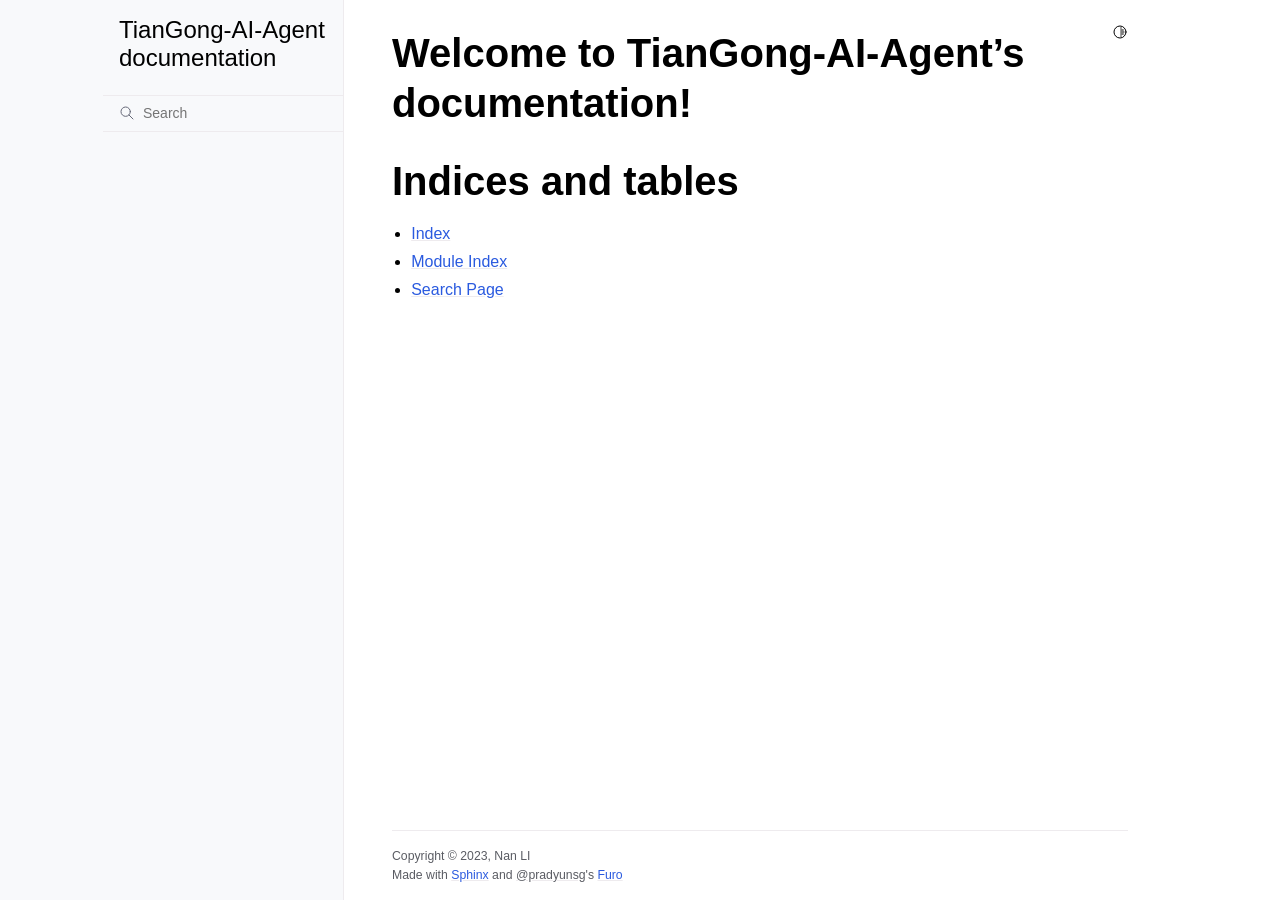
==== commit 54832f85: "change to furo theme" ====
--- a/docs/index.html
+++ b/docs/index.html
@@ -1,82 +1,199 @@
-<!DOCTYPE html>
-<html class="writer-html5" lang="en" >
-<head>
-  <meta charset="utf-8" /><meta name="generator" content="Docutils 0.18.1: http://docutils.sourceforge.net/" />
-
-  <meta name="viewport" content="width=device-width, initial-scale=1.0" />
-  <title>Welcome to TianGong-AI-Agent’s documentation! &mdash; TianGong-AI-Agent  documentation</title>
-      <link rel="stylesheet" href="_static/pygments.css" type="text/css" />
-      <link rel="stylesheet" href="_static/css/theme.css" type="text/css" />
-  <!--[if lt IE 9]>
-    <script src="_static/js/html5shiv.min.js"></script>
-  <![endif]-->
-  
-        <script src="_static/jquery.js?v=5d32c60e"></script>
-        <script src="_static/_sphinx_javascript_frameworks_compat.js?v=2cd50e6c"></script>
-        <script src="_static/documentation_options.js?v=5929fcd5"></script>
-        <script src="_static/doctools.js?v=888ff710"></script>
-        <script src="_static/sphinx_highlight.js?v=dc90522c"></script>
-    <script src="_static/js/theme.js"></script>
-    <link rel="index" title="Index" href="genindex.html" />
-    <link rel="search" title="Search" href="search.html" /> 
-</head>
-
-<body class="wy-body-for-nav"> 
-  <div class="wy-grid-for-nav">
-    <nav data-toggle="wy-nav-shift" class="wy-nav-side">
-      <div class="wy-side-scroll">
-        <div class="wy-side-nav-search" >
-
+<!doctype html>
+<html class="no-js" lang="en" data-content_root="./">
+  <head><meta charset="utf-8"/>
+    <meta name="viewport" content="width=device-width,initial-scale=1"/>
+    <meta name="color-scheme" content="light dark"><meta name="viewport" content="width=device-width, initial-scale=1" />
+<link rel="index" title="Index" href="genindex.html" /><link rel="search" title="Search" href="search.html" />
+
+    <!-- Generated with Sphinx 7.2.6 and Furo 2023.09.10 -->
+        <title>TianGong-AI-Agent documentation</title>
+      <link rel="stylesheet" type="text/css" href="_static/pygments.css?v=a746c00c" />
+    <link rel="stylesheet" type="text/css" href="_static/styles/furo.css?v=135e06be" />
+    <link rel="stylesheet" type="text/css" href="_static/styles/furo-extensions.css?v=36a5483c" />
+    
+    
+
+
+<style>
+  body {
+    --color-code-background: #f8f8f8;
+  --color-code-foreground: black;
+  
+  }
+  @media not print {
+    body[data-theme="dark"] {
+      --color-code-background: #202020;
+  --color-code-foreground: #d0d0d0;
+  
+    }
+    @media (prefers-color-scheme: dark) {
+      body:not([data-theme="light"]) {
+        --color-code-background: #202020;
+  --color-code-foreground: #d0d0d0;
+  
+      }
+    }
+  }
+</style></head>
+  <body>
+    
+    <script>
+      document.body.dataset.theme = localStorage.getItem("theme") || "auto";
+    </script>
+    
+
+<svg xmlns="http://www.w3.org/2000/svg" style="display: none;">
+  <symbol id="svg-toc" viewBox="0 0 24 24">
+    <title>Contents</title>
+    <svg stroke="currentColor" fill="currentColor" stroke-width="0" viewBox="0 0 1024 1024">
+      <path d="M408 442h480c4.4 0 8-3.6 8-8v-56c0-4.4-3.6-8-8-8H408c-4.4 0-8 3.6-8 8v56c0 4.4 3.6 8 8 8zm-8 204c0 4.4 3.6 8 8 8h480c4.4 0 8-3.6 8-8v-56c0-4.4-3.6-8-8-8H408c-4.4 0-8 3.6-8 8v56zm504-486H120c-4.4 0-8 3.6-8 8v56c0 4.4 3.6 8 8 8h784c4.4 0 8-3.6 8-8v-56c0-4.4-3.6-8-8-8zm0 632H120c-4.4 0-8 3.6-8 8v56c0 4.4 3.6 8 8 8h784c4.4 0 8-3.6 8-8v-56c0-4.4-3.6-8-8-8zM115.4 518.9L271.7 642c5.8 4.6 14.4.5 14.4-6.9V388.9c0-7.4-8.5-11.5-14.4-6.9L115.4 505.1a8.74 8.74 0 0 0 0 13.8z"/>
+    </svg>
+  </symbol>
+  <symbol id="svg-menu" viewBox="0 0 24 24">
+    <title>Menu</title>
+    <svg xmlns="http://www.w3.org/2000/svg" viewBox="0 0 24 24" fill="none" stroke="currentColor"
+      stroke-width="2" stroke-linecap="round" stroke-linejoin="round" class="feather-menu">
+      <line x1="3" y1="12" x2="21" y2="12"></line>
+      <line x1="3" y1="6" x2="21" y2="6"></line>
+      <line x1="3" y1="18" x2="21" y2="18"></line>
+    </svg>
+  </symbol>
+  <symbol id="svg-arrow-right" viewBox="0 0 24 24">
+    <title>Expand</title>
+    <svg xmlns="http://www.w3.org/2000/svg" viewBox="0 0 24 24" fill="none" stroke="currentColor"
+      stroke-width="2" stroke-linecap="round" stroke-linejoin="round" class="feather-chevron-right">
+      <polyline points="9 18 15 12 9 6"></polyline>
+    </svg>
+  </symbol>
+  <symbol id="svg-sun" viewBox="0 0 24 24">
+    <title>Light mode</title>
+    <svg xmlns="http://www.w3.org/2000/svg" viewBox="0 0 24 24" fill="none" stroke="currentColor"
+      stroke-width="1.5" stroke-linecap="round" stroke-linejoin="round" class="feather-sun">
+      <circle cx="12" cy="12" r="5"></circle>
+      <line x1="12" y1="1" x2="12" y2="3"></line>
+      <line x1="12" y1="21" x2="12" y2="23"></line>
+      <line x1="4.22" y1="4.22" x2="5.64" y2="5.64"></line>
+      <line x1="18.36" y1="18.36" x2="19.78" y2="19.78"></line>
+      <line x1="1" y1="12" x2="3" y2="12"></line>
+      <line x1="21" y1="12" x2="23" y2="12"></line>
+      <line x1="4.22" y1="19.78" x2="5.64" y2="18.36"></line>
+      <line x1="18.36" y1="5.64" x2="19.78" y2="4.22"></line>
+    </svg>
+  </symbol>
+  <symbol id="svg-moon" viewBox="0 0 24 24">
+    <title>Dark mode</title>
+    <svg xmlns="http://www.w3.org/2000/svg" viewBox="0 0 24 24" fill="none" stroke="currentColor"
+      stroke-width="1.5" stroke-linecap="round" stroke-linejoin="round" class="icon-tabler-moon">
+      <path stroke="none" d="M0 0h24v24H0z" fill="none" />
+      <path d="M12 3c.132 0 .263 0 .393 0a7.5 7.5 0 0 0 7.92 12.446a9 9 0 1 1 -8.313 -12.454z" />
+    </svg>
+  </symbol>
+  <symbol id="svg-sun-half" viewBox="0 0 24 24">
+    <title>Auto light/dark mode</title>
+    <svg xmlns="http://www.w3.org/2000/svg" viewBox="0 0 24 24" fill="none" stroke="currentColor"
+      stroke-width="1.5" stroke-linecap="round" stroke-linejoin="round" class="icon-tabler-shadow">
+      <path stroke="none" d="M0 0h24v24H0z" fill="none"/>
+      <circle cx="12" cy="12" r="9" />
+      <path d="M13 12h5" />
+      <path d="M13 15h4" />
+      <path d="M13 18h1" />
+      <path d="M13 9h4" />
+      <path d="M13 6h1" />
+    </svg>
+  </symbol>
+</svg>
+
+<input type="checkbox" class="sidebar-toggle" name="__navigation" id="__navigation">
+<input type="checkbox" class="sidebar-toggle" name="__toc" id="__toc">
+<label class="overlay sidebar-overlay" for="__navigation">
+  <div class="visually-hidden">Hide navigation sidebar</div>
+</label>
+<label class="overlay toc-overlay" for="__toc">
+  <div class="visually-hidden">Hide table of contents sidebar</div>
+</label>
+
+
+
+<div class="page">
+  <header class="mobile-header">
+    <div class="header-left">
+      <label class="nav-overlay-icon" for="__navigation">
+        <div class="visually-hidden">Toggle site navigation sidebar</div>
+        <i class="icon"><svg><use href="#svg-menu"></use></svg></i>
+      </label>
+    </div>
+    <div class="header-center">
+      <a href="#"><div class="brand">TianGong-AI-Agent  documentation</div></a>
+    </div>
+    <div class="header-right">
+      <div class="theme-toggle-container theme-toggle-header">
+        <button class="theme-toggle">
+          <div class="visually-hidden">Toggle Light / Dark / Auto color theme</div>
+          <svg class="theme-icon-when-auto"><use href="#svg-sun-half"></use></svg>
+          <svg class="theme-icon-when-dark"><use href="#svg-moon"></use></svg>
+          <svg class="theme-icon-when-light"><use href="#svg-sun"></use></svg>
+        </button>
+      </div>
+      <label class="toc-overlay-icon toc-header-icon no-toc" for="__toc">
+        <div class="visually-hidden">Toggle table of contents sidebar</div>
+        <i class="icon"><svg><use href="#svg-toc"></use></svg></i>
+      </label>
+    </div>
+  </header>
+  <aside class="sidebar-drawer">
+    <div class="sidebar-container">
+      
+      <div class="sidebar-sticky"><a class="sidebar-brand" href="#">
+  
+  
+  <span class="sidebar-brand-text">TianGong-AI-Agent  documentation</span>
+  
+</a><form class="sidebar-search-container" method="get" action="search.html" role="search">
+  <input class="sidebar-search" placeholder="Search" name="q" aria-label="Search">
+  <input type="hidden" name="check_keywords" value="yes">
+  <input type="hidden" name="area" value="default">
+</form>
+<div id="searchbox"></div><div class="sidebar-scroll"><div class="sidebar-tree">
+  
+</div>
+</div>
+
+      </div>
+      
+    </div>
+  </aside>
+  <div class="main">
+    <div class="content">
+      <div class="article-container">
+        <a href="#" class="back-to-top muted-link">
+          <svg xmlns="http://www.w3.org/2000/svg" viewBox="0 0 24 24">
+            <path d="M13 20h-2V8l-5.5 5.5-1.42-1.42L12 4.16l7.92 7.92-1.42 1.42L13 8v12z"></path>
+          </svg>
+          <span>Back to top</span>
+        </a>
+        <div class="content-icon-container">
           
-          
-          <a href="#" class="icon icon-home">
-            TianGong-AI-Agent
-          </a>
-<div role="search">
-  <form id="rtd-search-form" class="wy-form" action="search.html" method="get">
-    <input type="text" name="q" placeholder="Search docs" aria-label="Search docs" />
-    <input type="hidden" name="check_keywords" value="yes" />
-    <input type="hidden" name="area" value="default" />
-  </form>
-</div>
-        </div><div class="wy-menu wy-menu-vertical" data-spy="affix" role="navigation" aria-label="Navigation menu">
-              <!-- Local TOC -->
-              <div class="local-toc"><ul>
-<li><a class="reference internal" href="#">Welcome to TianGong-AI-Agent’s documentation!</a></li>
-<li><a class="reference internal" href="#indices-and-tables">Indices and tables</a></li>
-</ul>
-</div>
+<div class="theme-toggle-container theme-toggle-content">
+            <button class="theme-toggle">
+              <div class="visually-hidden">Toggle Light / Dark / Auto color theme</div>
+              <svg class="theme-icon-when-auto"><use href="#svg-sun-half"></use></svg>
+              <svg class="theme-icon-when-dark"><use href="#svg-moon"></use></svg>
+              <svg class="theme-icon-when-light"><use href="#svg-sun"></use></svg>
+            </button>
+          </div>
+          <label class="toc-overlay-icon toc-content-icon no-toc" for="__toc">
+            <div class="visually-hidden">Toggle table of contents sidebar</div>
+            <i class="icon"><svg><use href="#svg-toc"></use></svg></i>
+          </label>
         </div>
-      </div>
-    </nav>
-
-    <section data-toggle="wy-nav-shift" class="wy-nav-content-wrap"><nav class="wy-nav-top" aria-label="Mobile navigation menu" >
-          <i data-toggle="wy-nav-top" class="fa fa-bars"></i>
-          <a href="#">TianGong-AI-Agent</a>
-      </nav>
-
-      <div class="wy-nav-content">
-        <div class="rst-content">
-          <div role="navigation" aria-label="Page navigation">
-  <ul class="wy-breadcrumbs">
-      <li><a href="#" class="icon icon-home" aria-label="Home"></a></li>
-      <li class="breadcrumb-item active">Welcome to TianGong-AI-Agent’s documentation!</li>
-      <li class="wy-breadcrumbs-aside">
-            <a href="_sources/index.rst.txt" rel="nofollow"> View page source</a>
-      </li>
-  </ul>
-  <hr/>
-</div>
-          <div role="main" class="document" itemscope="itemscope" itemtype="http://schema.org/Article">
-           <div itemprop="articleBody">
-             
-  <section id="welcome-to-tiangong-ai-agent-s-documentation">
-<h1>Welcome to TianGong-AI-Agent’s documentation!<a class="headerlink" href="#welcome-to-tiangong-ai-agent-s-documentation" title="Link to this heading"></a></h1>
+        <article role="main">
+          <section id="welcome-to-tiangong-ai-agent-s-documentation">
+<h1>Welcome to TianGong-AI-Agent’s documentation!<a class="headerlink" href="#welcome-to-tiangong-ai-agent-s-documentation" title="Link to this heading">#</a></h1>
 <div class="toctree-wrapper compound">
 </div>
 </section>
 <section id="indices-and-tables">
-<h1>Indices and tables<a class="headerlink" href="#indices-and-tables" title="Link to this heading"></a></h1>
+<h1>Indices and tables<a class="headerlink" href="#indices-and-tables" title="Link to this heading">#</a></h1>
 <ul class="simple">
 <li><p><a class="reference internal" href="genindex.html"><span class="std std-ref">Index</span></a></p></li>
 <li><p><a class="reference internal" href="py-modindex.html"><span class="std std-ref">Module Index</span></a></p></li>
@@ -84,32 +201,40 @@
 </ul>
 </section>
 
-
-           </div>
+        </article>
+      </div>
+      <footer>
+        
+        <div class="related-pages">
+          
+          
+        </div>
+        <div class="bottom-of-page">
+          <div class="left-details">
+            <div class="copyright">
+                Copyright &#169; 2023, Nan LI
+            </div>
+            Made with <a href="https://www.sphinx-doc.org/">Sphinx</a> and <a class="muted-link" href="https://pradyunsg.me">@pradyunsg</a>'s
+            
+            <a href="https://github.com/pradyunsg/furo">Furo</a>
+            
           </div>
-          <footer>
-
-  <hr/>
-
-  <div role="contentinfo">
-    <p>&#169; Copyright 2023, Nan LI.</p>
+          <div class="right-details">
+            
+          </div>
+        </div>
+        
+      </footer>
+    </div>
+    <aside class="toc-drawer no-toc">
+      
+      
+      
+    </aside>
   </div>
-
-  Built with <a href="https://www.sphinx-doc.org/">Sphinx</a> using a
-    <a href="https://github.com/readthedocs/sphinx_rtd_theme">theme</a>
-    provided by <a href="https://readthedocs.org">Read the Docs</a>.
-   
-
-</footer>
-        </div>
-      </div>
-    </section>
-  </div>
-  <script>
-      jQuery(function () {
-          SphinxRtdTheme.Navigation.enable(true);
-      });
-  </script> 
-
-</body>
+</div><script src="_static/documentation_options.js?v=5929fcd5"></script>
+    <script src="_static/doctools.js?v=888ff710"></script>
+    <script src="_static/sphinx_highlight.js?v=dc90522c"></script>
+    <script src="_static/scripts/furo.js?v=32e29ea5"></script>
+    </body>
 </html>
--- a/docs/_static/pygments.css
+++ b/docs/_static/pygments.css
@@ -1,75 +1,258 @@
-pre { line-height: 125%; }
-td.linenos .normal { color: inherit; background-color: transparent; padding-left: 5px; padding-right: 5px; }
-span.linenos { color: inherit; background-color: transparent; padding-left: 5px; padding-right: 5px; }
-td.linenos .special { color: #000000; background-color: #ffffc0; padding-left: 5px; padding-right: 5px; }
-span.linenos.special { color: #000000; background-color: #ffffc0; padding-left: 5px; padding-right: 5px; }
+.highlight pre { line-height: 125%; }
+.highlight td.linenos .normal { color: inherit; background-color: transparent; padding-left: 5px; padding-right: 5px; }
+.highlight span.linenos { color: inherit; background-color: transparent; padding-left: 5px; padding-right: 5px; }
+.highlight td.linenos .special { color: #000000; background-color: #ffffc0; padding-left: 5px; padding-right: 5px; }
+.highlight span.linenos.special { color: #000000; background-color: #ffffc0; padding-left: 5px; padding-right: 5px; }
 .highlight .hll { background-color: #ffffcc }
 .highlight { background: #f8f8f8; }
-.highlight .c { color: #3D7B7B; font-style: italic } /* Comment */
-.highlight .err { border: 1px solid #FF0000 } /* Error */
-.highlight .k { color: #008000; font-weight: bold } /* Keyword */
-.highlight .o { color: #666666 } /* Operator */
-.highlight .ch { color: #3D7B7B; font-style: italic } /* Comment.Hashbang */
-.highlight .cm { color: #3D7B7B; font-style: italic } /* Comment.Multiline */
-.highlight .cp { color: #9C6500 } /* Comment.Preproc */
-.highlight .cpf { color: #3D7B7B; font-style: italic } /* Comment.PreprocFile */
-.highlight .c1 { color: #3D7B7B; font-style: italic } /* Comment.Single */
-.highlight .cs { color: #3D7B7B; font-style: italic } /* Comment.Special */
-.highlight .gd { color: #A00000 } /* Generic.Deleted */
-.highlight .ge { font-style: italic } /* Generic.Emph */
-.highlight .ges { font-weight: bold; font-style: italic } /* Generic.EmphStrong */
-.highlight .gr { color: #E40000 } /* Generic.Error */
+.highlight .c { color: #8f5902; font-style: italic } /* Comment */
+.highlight .err { color: #a40000; border: 1px solid #ef2929 } /* Error */
+.highlight .g { color: #000000 } /* Generic */
+.highlight .k { color: #204a87; font-weight: bold } /* Keyword */
+.highlight .l { color: #000000 } /* Literal */
+.highlight .n { color: #000000 } /* Name */
+.highlight .o { color: #ce5c00; font-weight: bold } /* Operator */
+.highlight .x { color: #000000 } /* Other */
+.highlight .p { color: #000000; font-weight: bold } /* Punctuation */
+.highlight .ch { color: #8f5902; font-style: italic } /* Comment.Hashbang */
+.highlight .cm { color: #8f5902; font-style: italic } /* Comment.Multiline */
+.highlight .cp { color: #8f5902; font-style: italic } /* Comment.Preproc */
+.highlight .cpf { color: #8f5902; font-style: italic } /* Comment.PreprocFile */
+.highlight .c1 { color: #8f5902; font-style: italic } /* Comment.Single */
+.highlight .cs { color: #8f5902; font-style: italic } /* Comment.Special */
+.highlight .gd { color: #a40000 } /* Generic.Deleted */
+.highlight .ge { color: #000000; font-style: italic } /* Generic.Emph */
+.highlight .ges { color: #000000; font-weight: bold; font-style: italic } /* Generic.EmphStrong */
+.highlight .gr { color: #ef2929 } /* Generic.Error */
 .highlight .gh { color: #000080; font-weight: bold } /* Generic.Heading */
-.highlight .gi { color: #008400 } /* Generic.Inserted */
-.highlight .go { color: #717171 } /* Generic.Output */
-.highlight .gp { color: #000080; font-weight: bold } /* Generic.Prompt */
-.highlight .gs { font-weight: bold } /* Generic.Strong */
+.highlight .gi { color: #00A000 } /* Generic.Inserted */
+.highlight .go { color: #000000; font-style: italic } /* Generic.Output */
+.highlight .gp { color: #8f5902 } /* Generic.Prompt */
+.highlight .gs { color: #000000; font-weight: bold } /* Generic.Strong */
 .highlight .gu { color: #800080; font-weight: bold } /* Generic.Subheading */
-.highlight .gt { color: #0044DD } /* Generic.Traceback */
-.highlight .kc { color: #008000; font-weight: bold } /* Keyword.Constant */
-.highlight .kd { color: #008000; font-weight: bold } /* Keyword.Declaration */
-.highlight .kn { color: #008000; font-weight: bold } /* Keyword.Namespace */
-.highlight .kp { color: #008000 } /* Keyword.Pseudo */
-.highlight .kr { color: #008000; font-weight: bold } /* Keyword.Reserved */
-.highlight .kt { color: #B00040 } /* Keyword.Type */
-.highlight .m { color: #666666 } /* Literal.Number */
-.highlight .s { color: #BA2121 } /* Literal.String */
-.highlight .na { color: #687822 } /* Name.Attribute */
-.highlight .nb { color: #008000 } /* Name.Builtin */
-.highlight .nc { color: #0000FF; font-weight: bold } /* Name.Class */
-.highlight .no { color: #880000 } /* Name.Constant */
-.highlight .nd { color: #AA22FF } /* Name.Decorator */
-.highlight .ni { color: #717171; font-weight: bold } /* Name.Entity */
-.highlight .ne { color: #CB3F38; font-weight: bold } /* Name.Exception */
-.highlight .nf { color: #0000FF } /* Name.Function */
-.highlight .nl { color: #767600 } /* Name.Label */
-.highlight .nn { color: #0000FF; font-weight: bold } /* Name.Namespace */
-.highlight .nt { color: #008000; font-weight: bold } /* Name.Tag */
-.highlight .nv { color: #19177C } /* Name.Variable */
-.highlight .ow { color: #AA22FF; font-weight: bold } /* Operator.Word */
-.highlight .w { color: #bbbbbb } /* Text.Whitespace */
-.highlight .mb { color: #666666 } /* Literal.Number.Bin */
-.highlight .mf { color: #666666 } /* Literal.Number.Float */
-.highlight .mh { color: #666666 } /* Literal.Number.Hex */
-.highlight .mi { color: #666666 } /* Literal.Number.Integer */
-.highlight .mo { color: #666666 } /* Literal.Number.Oct */
-.highlight .sa { color: #BA2121 } /* Literal.String.Affix */
-.highlight .sb { color: #BA2121 } /* Literal.String.Backtick */
-.highlight .sc { color: #BA2121 } /* Literal.String.Char */
-.highlight .dl { color: #BA2121 } /* Literal.String.Delimiter */
-.highlight .sd { color: #BA2121; font-style: italic } /* Literal.String.Doc */
-.highlight .s2 { color: #BA2121 } /* Literal.String.Double */
-.highlight .se { color: #AA5D1F; font-weight: bold } /* Literal.String.Escape */
-.highlight .sh { color: #BA2121 } /* Literal.String.Heredoc */
-.highlight .si { color: #A45A77; font-weight: bold } /* Literal.String.Interpol */
-.highlight .sx { color: #008000 } /* Literal.String.Other */
-.highlight .sr { color: #A45A77 } /* Literal.String.Regex */
-.highlight .s1 { color: #BA2121 } /* Literal.String.Single */
-.highlight .ss { color: #19177C } /* Literal.String.Symbol */
-.highlight .bp { color: #008000 } /* Name.Builtin.Pseudo */
-.highlight .fm { color: #0000FF } /* Name.Function.Magic */
-.highlight .vc { color: #19177C } /* Name.Variable.Class */
-.highlight .vg { color: #19177C } /* Name.Variable.Global */
-.highlight .vi { color: #19177C } /* Name.Variable.Instance */
-.highlight .vm { color: #19177C } /* Name.Variable.Magic */
-.highlight .il { color: #666666 } /* Literal.Number.Integer.Long */+.highlight .gt { color: #a40000; font-weight: bold } /* Generic.Traceback */
+.highlight .kc { color: #204a87; font-weight: bold } /* Keyword.Constant */
+.highlight .kd { color: #204a87; font-weight: bold } /* Keyword.Declaration */
+.highlight .kn { color: #204a87; font-weight: bold } /* Keyword.Namespace */
+.highlight .kp { color: #204a87; font-weight: bold } /* Keyword.Pseudo */
+.highlight .kr { color: #204a87; font-weight: bold } /* Keyword.Reserved */
+.highlight .kt { color: #204a87; font-weight: bold } /* Keyword.Type */
+.highlight .ld { color: #000000 } /* Literal.Date */
+.highlight .m { color: #0000cf; font-weight: bold } /* Literal.Number */
+.highlight .s { color: #4e9a06 } /* Literal.String */
+.highlight .na { color: #c4a000 } /* Name.Attribute */
+.highlight .nb { color: #204a87 } /* Name.Builtin */
+.highlight .nc { color: #000000 } /* Name.Class */
+.highlight .no { color: #000000 } /* Name.Constant */
+.highlight .nd { color: #5c35cc; font-weight: bold } /* Name.Decorator */
+.highlight .ni { color: #ce5c00 } /* Name.Entity */
+.highlight .ne { color: #cc0000; font-weight: bold } /* Name.Exception */
+.highlight .nf { color: #000000 } /* Name.Function */
+.highlight .nl { color: #f57900 } /* Name.Label */
+.highlight .nn { color: #000000 } /* Name.Namespace */
+.highlight .nx { color: #000000 } /* Name.Other */
+.highlight .py { color: #000000 } /* Name.Property */
+.highlight .nt { color: #204a87; font-weight: bold } /* Name.Tag */
+.highlight .nv { color: #000000 } /* Name.Variable */
+.highlight .ow { color: #204a87; font-weight: bold } /* Operator.Word */
+.highlight .pm { color: #000000; font-weight: bold } /* Punctuation.Marker */
+.highlight .w { color: #f8f8f8 } /* Text.Whitespace */
+.highlight .mb { color: #0000cf; font-weight: bold } /* Literal.Number.Bin */
+.highlight .mf { color: #0000cf; font-weight: bold } /* Literal.Number.Float */
+.highlight .mh { color: #0000cf; font-weight: bold } /* Literal.Number.Hex */
+.highlight .mi { color: #0000cf; font-weight: bold } /* Literal.Number.Integer */
+.highlight .mo { color: #0000cf; font-weight: bold } /* Literal.Number.Oct */
+.highlight .sa { color: #4e9a06 } /* Literal.String.Affix */
+.highlight .sb { color: #4e9a06 } /* Literal.String.Backtick */
+.highlight .sc { color: #4e9a06 } /* Literal.String.Char */
+.highlight .dl { color: #4e9a06 } /* Literal.String.Delimiter */
+.highlight .sd { color: #8f5902; font-style: italic } /* Literal.String.Doc */
+.highlight .s2 { color: #4e9a06 } /* Literal.String.Double */
+.highlight .se { color: #4e9a06 } /* Literal.String.Escape */
+.highlight .sh { color: #4e9a06 } /* Literal.String.Heredoc */
+.highlight .si { color: #4e9a06 } /* Literal.String.Interpol */
+.highlight .sx { color: #4e9a06 } /* Literal.String.Other */
+.highlight .sr { color: #4e9a06 } /* Literal.String.Regex */
+.highlight .s1 { color: #4e9a06 } /* Literal.String.Single */
+.highlight .ss { color: #4e9a06 } /* Literal.String.Symbol */
+.highlight .bp { color: #3465a4 } /* Name.Builtin.Pseudo */
+.highlight .fm { color: #000000 } /* Name.Function.Magic */
+.highlight .vc { color: #000000 } /* Name.Variable.Class */
+.highlight .vg { color: #000000 } /* Name.Variable.Global */
+.highlight .vi { color: #000000 } /* Name.Variable.Instance */
+.highlight .vm { color: #000000 } /* Name.Variable.Magic */
+.highlight .il { color: #0000cf; font-weight: bold } /* Literal.Number.Integer.Long */
+@media not print {
+body[data-theme="dark"] .highlight pre { line-height: 125%; }
+body[data-theme="dark"] .highlight td.linenos .normal { color: #aaaaaa; background-color: transparent; padding-left: 5px; padding-right: 5px; }
+body[data-theme="dark"] .highlight span.linenos { color: #aaaaaa; background-color: transparent; padding-left: 5px; padding-right: 5px; }
+body[data-theme="dark"] .highlight td.linenos .special { color: #000000; background-color: #ffffc0; padding-left: 5px; padding-right: 5px; }
+body[data-theme="dark"] .highlight span.linenos.special { color: #000000; background-color: #ffffc0; padding-left: 5px; padding-right: 5px; }
+body[data-theme="dark"] .highlight .hll { background-color: #404040 }
+body[data-theme="dark"] .highlight { background: #202020; color: #d0d0d0 }
+body[data-theme="dark"] .highlight .c { color: #ababab; font-style: italic } /* Comment */
+body[data-theme="dark"] .highlight .err { color: #a61717; background-color: #e3d2d2 } /* Error */
+body[data-theme="dark"] .highlight .esc { color: #d0d0d0 } /* Escape */
+body[data-theme="dark"] .highlight .g { color: #d0d0d0 } /* Generic */
+body[data-theme="dark"] .highlight .k { color: #6ebf26; font-weight: bold } /* Keyword */
+body[data-theme="dark"] .highlight .l { color: #d0d0d0 } /* Literal */
+body[data-theme="dark"] .highlight .n { color: #d0d0d0 } /* Name */
+body[data-theme="dark"] .highlight .o { color: #d0d0d0 } /* Operator */
+body[data-theme="dark"] .highlight .x { color: #d0d0d0 } /* Other */
+body[data-theme="dark"] .highlight .p { color: #d0d0d0 } /* Punctuation */
+body[data-theme="dark"] .highlight .ch { color: #ababab; font-style: italic } /* Comment.Hashbang */
+body[data-theme="dark"] .highlight .cm { color: #ababab; font-style: italic } /* Comment.Multiline */
+body[data-theme="dark"] .highlight .cp { color: #ff3a3a; font-weight: bold } /* Comment.Preproc */
+body[data-theme="dark"] .highlight .cpf { color: #ababab; font-style: italic } /* Comment.PreprocFile */
+body[data-theme="dark"] .highlight .c1 { color: #ababab; font-style: italic } /* Comment.Single */
+body[data-theme="dark"] .highlight .cs { color: #e50808; font-weight: bold; background-color: #520000 } /* Comment.Special */
+body[data-theme="dark"] .highlight .gd { color: #d22323 } /* Generic.Deleted */
+body[data-theme="dark"] .highlight .ge { color: #d0d0d0; font-style: italic } /* Generic.Emph */
+body[data-theme="dark"] .highlight .ges { color: #d0d0d0; font-weight: bold; font-style: italic } /* Generic.EmphStrong */
+body[data-theme="dark"] .highlight .gr { color: #d22323 } /* Generic.Error */
+body[data-theme="dark"] .highlight .gh { color: #ffffff; font-weight: bold } /* Generic.Heading */
+body[data-theme="dark"] .highlight .gi { color: #589819 } /* Generic.Inserted */
+body[data-theme="dark"] .highlight .go { color: #cccccc } /* Generic.Output */
+body[data-theme="dark"] .highlight .gp { color: #aaaaaa } /* Generic.Prompt */
+body[data-theme="dark"] .highlight .gs { color: #d0d0d0; font-weight: bold } /* Generic.Strong */
+body[data-theme="dark"] .highlight .gu { color: #ffffff; text-decoration: underline } /* Generic.Subheading */
+body[data-theme="dark"] .highlight .gt { color: #d22323 } /* Generic.Traceback */
+body[data-theme="dark"] .highlight .kc { color: #6ebf26; font-weight: bold } /* Keyword.Constant */
+body[data-theme="dark"] .highlight .kd { color: #6ebf26; font-weight: bold } /* Keyword.Declaration */
+body[data-theme="dark"] .highlight .kn { color: #6ebf26; font-weight: bold } /* Keyword.Namespace */
+body[data-theme="dark"] .highlight .kp { color: #6ebf26 } /* Keyword.Pseudo */
+body[data-theme="dark"] .highlight .kr { color: #6ebf26; font-weight: bold } /* Keyword.Reserved */
+body[data-theme="dark"] .highlight .kt { color: #6ebf26; font-weight: bold } /* Keyword.Type */
+body[data-theme="dark"] .highlight .ld { color: #d0d0d0 } /* Literal.Date */
+body[data-theme="dark"] .highlight .m { color: #51b2fd } /* Literal.Number */
+body[data-theme="dark"] .highlight .s { color: #ed9d13 } /* Literal.String */
+body[data-theme="dark"] .highlight .na { color: #bbbbbb } /* Name.Attribute */
+body[data-theme="dark"] .highlight .nb { color: #2fbccd } /* Name.Builtin */
+body[data-theme="dark"] .highlight .nc { color: #71adff; text-decoration: underline } /* Name.Class */
+body[data-theme="dark"] .highlight .no { color: #40ffff } /* Name.Constant */
+body[data-theme="dark"] .highlight .nd { color: #ffa500 } /* Name.Decorator */
+body[data-theme="dark"] .highlight .ni { color: #d0d0d0 } /* Name.Entity */
+body[data-theme="dark"] .highlight .ne { color: #bbbbbb } /* Name.Exception */
+body[data-theme="dark"] .highlight .nf { color: #71adff } /* Name.Function */
+body[data-theme="dark"] .highlight .nl { color: #d0d0d0 } /* Name.Label */
+body[data-theme="dark"] .highlight .nn { color: #71adff; text-decoration: underline } /* Name.Namespace */
+body[data-theme="dark"] .highlight .nx { color: #d0d0d0 } /* Name.Other */
+body[data-theme="dark"] .highlight .py { color: #d0d0d0 } /* Name.Property */
+body[data-theme="dark"] .highlight .nt { color: #6ebf26; font-weight: bold } /* Name.Tag */
+body[data-theme="dark"] .highlight .nv { color: #40ffff } /* Name.Variable */
+body[data-theme="dark"] .highlight .ow { color: #6ebf26; font-weight: bold } /* Operator.Word */
+body[data-theme="dark"] .highlight .pm { color: #d0d0d0 } /* Punctuation.Marker */
+body[data-theme="dark"] .highlight .w { color: #666666 } /* Text.Whitespace */
+body[data-theme="dark"] .highlight .mb { color: #51b2fd } /* Literal.Number.Bin */
+body[data-theme="dark"] .highlight .mf { color: #51b2fd } /* Literal.Number.Float */
+body[data-theme="dark"] .highlight .mh { color: #51b2fd } /* Literal.Number.Hex */
+body[data-theme="dark"] .highlight .mi { color: #51b2fd } /* Literal.Number.Integer */
+body[data-theme="dark"] .highlight .mo { color: #51b2fd } /* Literal.Number.Oct */
+body[data-theme="dark"] .highlight .sa { color: #ed9d13 } /* Literal.String.Affix */
+body[data-theme="dark"] .highlight .sb { color: #ed9d13 } /* Literal.String.Backtick */
+body[data-theme="dark"] .highlight .sc { color: #ed9d13 } /* Literal.String.Char */
+body[data-theme="dark"] .highlight .dl { color: #ed9d13 } /* Literal.String.Delimiter */
+body[data-theme="dark"] .highlight .sd { color: #ed9d13 } /* Literal.String.Doc */
+body[data-theme="dark"] .highlight .s2 { color: #ed9d13 } /* Literal.String.Double */
+body[data-theme="dark"] .highlight .se { color: #ed9d13 } /* Literal.String.Escape */
+body[data-theme="dark"] .highlight .sh { color: #ed9d13 } /* Literal.String.Heredoc */
+body[data-theme="dark"] .highlight .si { color: #ed9d13 } /* Literal.String.Interpol */
+body[data-theme="dark"] .highlight .sx { color: #ffa500 } /* Literal.String.Other */
+body[data-theme="dark"] .highlight .sr { color: #ed9d13 } /* Literal.String.Regex */
+body[data-theme="dark"] .highlight .s1 { color: #ed9d13 } /* Literal.String.Single */
+body[data-theme="dark"] .highlight .ss { color: #ed9d13 } /* Literal.String.Symbol */
+body[data-theme="dark"] .highlight .bp { color: #2fbccd } /* Name.Builtin.Pseudo */
+body[data-theme="dark"] .highlight .fm { color: #71adff } /* Name.Function.Magic */
+body[data-theme="dark"] .highlight .vc { color: #40ffff } /* Name.Variable.Class */
+body[data-theme="dark"] .highlight .vg { color: #40ffff } /* Name.Variable.Global */
+body[data-theme="dark"] .highlight .vi { color: #40ffff } /* Name.Variable.Instance */
+body[data-theme="dark"] .highlight .vm { color: #40ffff } /* Name.Variable.Magic */
+body[data-theme="dark"] .highlight .il { color: #51b2fd } /* Literal.Number.Integer.Long */
+@media (prefers-color-scheme: dark) {
+body:not([data-theme="light"]) .highlight pre { line-height: 125%; }
+body:not([data-theme="light"]) .highlight td.linenos .normal { color: #aaaaaa; background-color: transparent; padding-left: 5px; padding-right: 5px; }
+body:not([data-theme="light"]) .highlight span.linenos { color: #aaaaaa; background-color: transparent; padding-left: 5px; padding-right: 5px; }
+body:not([data-theme="light"]) .highlight td.linenos .special { color: #000000; background-color: #ffffc0; padding-left: 5px; padding-right: 5px; }
+body:not([data-theme="light"]) .highlight span.linenos.special { color: #000000; background-color: #ffffc0; padding-left: 5px; padding-right: 5px; }
+body:not([data-theme="light"]) .highlight .hll { background-color: #404040 }
+body:not([data-theme="light"]) .highlight { background: #202020; color: #d0d0d0 }
+body:not([data-theme="light"]) .highlight .c { color: #ababab; font-style: italic } /* Comment */
+body:not([data-theme="light"]) .highlight .err { color: #a61717; background-color: #e3d2d2 } /* Error */
+body:not([data-theme="light"]) .highlight .esc { color: #d0d0d0 } /* Escape */
+body:not([data-theme="light"]) .highlight .g { color: #d0d0d0 } /* Generic */
+body:not([data-theme="light"]) .highlight .k { color: #6ebf26; font-weight: bold } /* Keyword */
+body:not([data-theme="light"]) .highlight .l { color: #d0d0d0 } /* Literal */
+body:not([data-theme="light"]) .highlight .n { color: #d0d0d0 } /* Name */
+body:not([data-theme="light"]) .highlight .o { color: #d0d0d0 } /* Operator */
+body:not([data-theme="light"]) .highlight .x { color: #d0d0d0 } /* Other */
+body:not([data-theme="light"]) .highlight .p { color: #d0d0d0 } /* Punctuation */
+body:not([data-theme="light"]) .highlight .ch { color: #ababab; font-style: italic } /* Comment.Hashbang */
+body:not([data-theme="light"]) .highlight .cm { color: #ababab; font-style: italic } /* Comment.Multiline */
+body:not([data-theme="light"]) .highlight .cp { color: #ff3a3a; font-weight: bold } /* Comment.Preproc */
+body:not([data-theme="light"]) .highlight .cpf { color: #ababab; font-style: italic } /* Comment.PreprocFile */
+body:not([data-theme="light"]) .highlight .c1 { color: #ababab; font-style: italic } /* Comment.Single */
+body:not([data-theme="light"]) .highlight .cs { color: #e50808; font-weight: bold; background-color: #520000 } /* Comment.Special */
+body:not([data-theme="light"]) .highlight .gd { color: #d22323 } /* Generic.Deleted */
+body:not([data-theme="light"]) .highlight .ge { color: #d0d0d0; font-style: italic } /* Generic.Emph */
+body:not([data-theme="light"]) .highlight .ges { color: #d0d0d0; font-weight: bold; font-style: italic } /* Generic.EmphStrong */
+body:not([data-theme="light"]) .highlight .gr { color: #d22323 } /* Generic.Error */
+body:not([data-theme="light"]) .highlight .gh { color: #ffffff; font-weight: bold } /* Generic.Heading */
+body:not([data-theme="light"]) .highlight .gi { color: #589819 } /* Generic.Inserted */
+body:not([data-theme="light"]) .highlight .go { color: #cccccc } /* Generic.Output */
+body:not([data-theme="light"]) .highlight .gp { color: #aaaaaa } /* Generic.Prompt */
+body:not([data-theme="light"]) .highlight .gs { color: #d0d0d0; font-weight: bold } /* Generic.Strong */
+body:not([data-theme="light"]) .highlight .gu { color: #ffffff; text-decoration: underline } /* Generic.Subheading */
+body:not([data-theme="light"]) .highlight .gt { color: #d22323 } /* Generic.Traceback */
+body:not([data-theme="light"]) .highlight .kc { color: #6ebf26; font-weight: bold } /* Keyword.Constant */
+body:not([data-theme="light"]) .highlight .kd { color: #6ebf26; font-weight: bold } /* Keyword.Declaration */
+body:not([data-theme="light"]) .highlight .kn { color: #6ebf26; font-weight: bold } /* Keyword.Namespace */
+body:not([data-theme="light"]) .highlight .kp { color: #6ebf26 } /* Keyword.Pseudo */
+body:not([data-theme="light"]) .highlight .kr { color: #6ebf26; font-weight: bold } /* Keyword.Reserved */
+body:not([data-theme="light"]) .highlight .kt { color: #6ebf26; font-weight: bold } /* Keyword.Type */
+body:not([data-theme="light"]) .highlight .ld { color: #d0d0d0 } /* Literal.Date */
+body:not([data-theme="light"]) .highlight .m { color: #51b2fd } /* Literal.Number */
+body:not([data-theme="light"]) .highlight .s { color: #ed9d13 } /* Literal.String */
+body:not([data-theme="light"]) .highlight .na { color: #bbbbbb } /* Name.Attribute */
+body:not([data-theme="light"]) .highlight .nb { color: #2fbccd } /* Name.Builtin */
+body:not([data-theme="light"]) .highlight .nc { color: #71adff; text-decoration: underline } /* Name.Class */
+body:not([data-theme="light"]) .highlight .no { color: #40ffff } /* Name.Constant */
+body:not([data-theme="light"]) .highlight .nd { color: #ffa500 } /* Name.Decorator */
+body:not([data-theme="light"]) .highlight .ni { color: #d0d0d0 } /* Name.Entity */
+body:not([data-theme="light"]) .highlight .ne { color: #bbbbbb } /* Name.Exception */
+body:not([data-theme="light"]) .highlight .nf { color: #71adff } /* Name.Function */
+body:not([data-theme="light"]) .highlight .nl { color: #d0d0d0 } /* Name.Label */
+body:not([data-theme="light"]) .highlight .nn { color: #71adff; text-decoration: underline } /* Name.Namespace */
+body:not([data-theme="light"]) .highlight .nx { color: #d0d0d0 } /* Name.Other */
+body:not([data-theme="light"]) .highlight .py { color: #d0d0d0 } /* Name.Property */
+body:not([data-theme="light"]) .highlight .nt { color: #6ebf26; font-weight: bold } /* Name.Tag */
+body:not([data-theme="light"]) .highlight .nv { color: #40ffff } /* Name.Variable */
+body:not([data-theme="light"]) .highlight .ow { color: #6ebf26; font-weight: bold } /* Operator.Word */
+body:not([data-theme="light"]) .highlight .pm { color: #d0d0d0 } /* Punctuation.Marker */
+body:not([data-theme="light"]) .highlight .w { color: #666666 } /* Text.Whitespace */
+body:not([data-theme="light"]) .highlight .mb { color: #51b2fd } /* Literal.Number.Bin */
+body:not([data-theme="light"]) .highlight .mf { color: #51b2fd } /* Literal.Number.Float */
+body:not([data-theme="light"]) .highlight .mh { color: #51b2fd } /* Literal.Number.Hex */
+body:not([data-theme="light"]) .highlight .mi { color: #51b2fd } /* Literal.Number.Integer */
+body:not([data-theme="light"]) .highlight .mo { color: #51b2fd } /* Literal.Number.Oct */
+body:not([data-theme="light"]) .highlight .sa { color: #ed9d13 } /* Literal.String.Affix */
+body:not([data-theme="light"]) .highlight .sb { color: #ed9d13 } /* Literal.String.Backtick */
+body:not([data-theme="light"]) .highlight .sc { color: #ed9d13 } /* Literal.String.Char */
+body:not([data-theme="light"]) .highlight .dl { color: #ed9d13 } /* Literal.String.Delimiter */
+body:not([data-theme="light"]) .highlight .sd { color: #ed9d13 } /* Literal.String.Doc */
+body:not([data-theme="light"]) .highlight .s2 { color: #ed9d13 } /* Literal.String.Double */
+body:not([data-theme="light"]) .highlight .se { color: #ed9d13 } /* Literal.String.Escape */
+body:not([data-theme="light"]) .highlight .sh { color: #ed9d13 } /* Literal.String.Heredoc */
+body:not([data-theme="light"]) .highlight .si { color: #ed9d13 } /* Literal.String.Interpol */
+body:not([data-theme="light"]) .highlight .sx { color: #ffa500 } /* Literal.String.Other */
+body:not([data-theme="light"]) .highlight .sr { color: #ed9d13 } /* Literal.String.Regex */
+body:not([data-theme="light"]) .highlight .s1 { color: #ed9d13 } /* Literal.String.Single */
+body:not([data-theme="light"]) .highlight .ss { color: #ed9d13 } /* Literal.String.Symbol */
+body:not([data-theme="light"]) .highlight .bp { color: #2fbccd } /* Name.Builtin.Pseudo */
+body:not([data-theme="light"]) .highlight .fm { color: #71adff } /* Name.Function.Magic */
+body:not([data-theme="light"]) .highlight .vc { color: #40ffff } /* Name.Variable.Class */
+body:not([data-theme="light"]) .highlight .vg { color: #40ffff } /* Name.Variable.Global */
+body:not([data-theme="light"]) .highlight .vi { color: #40ffff } /* Name.Variable.Instance */
+body:not([data-theme="light"]) .highlight .vm { color: #40ffff } /* Name.Variable.Magic */
+body:not([data-theme="light"]) .highlight .il { color: #51b2fd } /* Literal.Number.Integer.Long */
+}
+}
--- a/docs/_static/styles/furo.css
+++ b/docs/_static/styles/furo.css
@@ -0,0 +1,2 @@
+/*! normalize.css v8.0.1 | MIT License | github.com/necolas/normalize.css */html{-webkit-text-size-adjust:100%;line-height:1.15}body{margin:0}main{display:block}h1{font-size:2em;margin:.67em 0}hr{box-sizing:content-box;height:0;overflow:visible}pre{font-family:monospace,monospace;font-size:1em}a{background-color:transparent}abbr[title]{border-bottom:none;text-decoration:underline;text-decoration:underline dotted}b,strong{font-weight:bolder}code,kbd,samp{font-family:monospace,monospace;font-size:1em}sub,sup{font-size:75%;line-height:0;position:relative;vertical-align:baseline}sub{bottom:-.25em}sup{top:-.5em}img{border-style:none}button,input,optgroup,select,textarea{font-family:inherit;font-size:100%;line-height:1.15;margin:0}button,input{overflow:visible}button,select{text-transform:none}[type=button],[type=reset],[type=submit],button{-webkit-appearance:button}[type=button]::-moz-focus-inner,[type=reset]::-moz-focus-inner,[type=submit]::-moz-focus-inner,button::-moz-focus-inner{border-style:none;padding:0}[type=button]:-moz-focusring,[type=reset]:-moz-focusring,[type=submit]:-moz-focusring,button:-moz-focusring{outline:1px dotted ButtonText}fieldset{padding:.35em .75em .625em}legend{box-sizing:border-box;color:inherit;display:table;max-width:100%;padding:0;white-space:normal}progress{vertical-align:baseline}textarea{overflow:auto}[type=checkbox],[type=radio]{box-sizing:border-box;padding:0}[type=number]::-webkit-inner-spin-button,[type=number]::-webkit-outer-spin-button{height:auto}[type=search]{-webkit-appearance:textfield;outline-offset:-2px}[type=search]::-webkit-search-decoration{-webkit-appearance:none}::-webkit-file-upload-button{-webkit-appearance:button;font:inherit}details{display:block}summary{display:list-item}[hidden],template{display:none}@media print{.content-icon-container,.headerlink,.mobile-header,.related-pages{display:none!important}.highlight{border:.1pt solid var(--color-foreground-border)}a,blockquote,dl,ol,pre,table,ul{page-break-inside:avoid}caption,figure,h1,h2,h3,h4,h5,h6,img{page-break-after:avoid;page-break-inside:avoid}dl,ol,ul{page-break-before:avoid}}.visually-hidden{clip:rect(0,0,0,0)!important;border:0!important;height:1px!important;margin:-1px!important;overflow:hidden!important;padding:0!important;position:absolute!important;white-space:nowrap!important;width:1px!important}:-moz-focusring{outline:auto}body{--font-stack:-apple-system,BlinkMacSystemFont,Segoe UI,Helvetica,Arial,sans-serif,Apple Color Emoji,Segoe UI Emoji;--font-stack--monospace:"SFMono-Regular",Menlo,Consolas,Monaco,Liberation Mono,Lucida Console,monospace;--font-size--normal:100%;--font-size--small:87.5%;--font-size--small--2:81.25%;--font-size--small--3:75%;--font-size--small--4:62.5%;--sidebar-caption-font-size:var(--font-size--small--2);--sidebar-item-font-size:var(--font-size--small);--sidebar-search-input-font-size:var(--font-size--small);--toc-font-size:var(--font-size--small--3);--toc-font-size--mobile:var(--font-size--normal);--toc-title-font-size:var(--font-size--small--4);--admonition-font-size:0.8125rem;--admonition-title-font-size:0.8125rem;--code-font-size:var(--font-size--small--2);--api-font-size:var(--font-size--small);--header-height:calc(var(--sidebar-item-line-height) + var(--sidebar-item-spacing-vertical)*4);--header-padding:0.5rem;--sidebar-tree-space-above:1.5rem;--sidebar-caption-space-above:1rem;--sidebar-item-line-height:1rem;--sidebar-item-spacing-vertical:0.5rem;--sidebar-item-spacing-horizontal:1rem;--sidebar-item-height:calc(var(--sidebar-item-line-height) + var(--sidebar-item-spacing-vertical)*2);--sidebar-expander-width:var(--sidebar-item-height);--sidebar-search-space-above:0.5rem;--sidebar-search-input-spacing-vertical:0.5rem;--sidebar-search-input-spacing-horizontal:0.5rem;--sidebar-search-input-height:1rem;--sidebar-search-icon-size:var(--sidebar-search-input-height);--toc-title-padding:0.25rem 0;--toc-spacing-vertical:1.5rem;--toc-spacing-horizontal:1.5rem;--toc-item-spacing-vertical:0.4rem;--toc-item-spacing-horizontal:1rem;--icon-search:url('data:image/svg+xml;charset=utf-8,<svg xmlns="http://www.w3.org/2000/svg" viewBox="0 0 24 24" stroke-width="1.5" stroke="currentColor" fill="none" stroke-linecap="round" stroke-linejoin="round"><path d="M0 0h24v24H0z" stroke="none"/><circle cx="10" cy="10" r="7"/><path d="m21 21-6-6"/></svg>');--icon-pencil:url('data:image/svg+xml;charset=utf-8,<svg xmlns="http://www.w3.org/2000/svg" viewBox="0 0 24 24"><path d="M20.71 7.04c.39-.39.39-1.04 0-1.41l-2.34-2.34c-.37-.39-1.02-.39-1.41 0l-1.84 1.83 3.75 3.75M3 17.25V21h3.75L17.81 9.93l-3.75-3.75L3 17.25z"/></svg>');--icon-abstract:url('data:image/svg+xml;charset=utf-8,<svg xmlns="http://www.w3.org/2000/svg" viewBox="0 0 24 24"><path d="M4 5h16v2H4V5m0 4h16v2H4V9m0 4h16v2H4v-2m0 4h10v2H4v-2z"/></svg>');--icon-info:url('data:image/svg+xml;charset=utf-8,<svg xmlns="http://www.w3.org/2000/svg" viewBox="0 0 24 24"><path d="M13 9h-2V7h2m0 10h-2v-6h2m-1-9A10 10 0 0 0 2 12a10 10 0 0 0 10 10 10 10 0 0 0 10-10A10 10 0 0 0 12 2z"/></svg>');--icon-flame:url('data:image/svg+xml;charset=utf-8,<svg xmlns="http://www.w3.org/2000/svg" viewBox="0 0 24 24"><path d="M17.55 11.2c-.23-.3-.5-.56-.76-.82-.65-.6-1.4-1.03-2.03-1.66C13.3 7.26 13 4.85 13.91 3c-.91.23-1.75.75-2.45 1.32-2.54 2.08-3.54 5.75-2.34 8.9.04.1.08.2.08.33 0 .22-.15.42-.35.5-.22.1-.46.04-.64-.12a.83.83 0 0 1-.15-.17c-1.1-1.43-1.28-3.48-.53-5.12C5.89 10 5 12.3 5.14 14.47c.04.5.1 1 .27 1.5.14.6.4 1.2.72 1.73 1.04 1.73 2.87 2.97 4.84 3.22 2.1.27 4.35-.12 5.96-1.6 1.8-1.66 2.45-4.32 1.5-6.6l-.13-.26c-.2-.46-.47-.87-.8-1.25l.05-.01m-3.1 6.3c-.28.24-.73.5-1.08.6-1.1.4-2.2-.16-2.87-.82 1.19-.28 1.89-1.16 2.09-2.05.17-.8-.14-1.46-.27-2.23-.12-.74-.1-1.37.18-2.06.17.38.37.76.6 1.06.76 1 1.95 1.44 2.2 2.8.04.14.06.28.06.43.03.82-.32 1.72-.92 2.27h.01z"/></svg>');--icon-question:url('data:image/svg+xml;charset=utf-8,<svg xmlns="http://www.w3.org/2000/svg" viewBox="0 0 24 24"><path d="m15.07 11.25-.9.92C13.45 12.89 13 13.5 13 15h-2v-.5c0-1.11.45-2.11 1.17-2.83l1.24-1.26c.37-.36.59-.86.59-1.41a2 2 0 0 0-2-2 2 2 0 0 0-2 2H8a4 4 0 0 1 4-4 4 4 0 0 1 4 4 3.2 3.2 0 0 1-.93 2.25M13 19h-2v-2h2M12 2A10 10 0 0 0 2 12a10 10 0 0 0 10 10 10 10 0 0 0 10-10c0-5.53-4.5-10-10-10z"/></svg>');--icon-warning:url('data:image/svg+xml;charset=utf-8,<svg xmlns="http://www.w3.org/2000/svg" viewBox="0 0 24 24"><path d="M13 14h-2v-4h2m0 8h-2v-2h2M1 21h22L12 2 1 21z"/></svg>');--icon-failure:url('data:image/svg+xml;charset=utf-8,<svg xmlns="http://www.w3.org/2000/svg" viewBox="0 0 24 24"><path d="M12 2c5.53 0 10 4.47 10 10s-4.47 10-10 10S2 17.53 2 12 6.47 2 12 2m3.59 5L12 10.59 8.41 7 7 8.41 10.59 12 7 15.59 8.41 17 12 13.41 15.59 17 17 15.59 13.41 12 17 8.41 15.59 7z"/></svg>');--icon-spark:url('data:image/svg+xml;charset=utf-8,<svg xmlns="http://www.w3.org/2000/svg" viewBox="0 0 24 24"><path d="m11.5 20 4.86-9.73H13V4l-5 9.73h3.5V20M12 2c2.75 0 5.1 1 7.05 2.95C21 6.9 22 9.25 22 12s-1 5.1-2.95 7.05C17.1 21 14.75 22 12 22s-5.1-1-7.05-2.95C3 17.1 2 14.75 2 12s1-5.1 2.95-7.05C6.9 3 9.25 2 12 2z"/></svg>');--color-admonition-title--caution:#ff9100;--color-admonition-title-background--caution:rgba(255,145,0,.2);--color-admonition-title--warning:#ff9100;--color-admonition-title-background--warning:rgba(255,145,0,.2);--color-admonition-title--danger:#ff5252;--color-admonition-title-background--danger:rgba(255,82,82,.2);--color-admonition-title--attention:#ff5252;--color-admonition-title-background--attention:rgba(255,82,82,.2);--color-admonition-title--error:#ff5252;--color-admonition-title-background--error:rgba(255,82,82,.2);--color-admonition-title--hint:#00c852;--color-admonition-title-background--hint:rgba(0,200,82,.2);--color-admonition-title--tip:#00c852;--color-admonition-title-background--tip:rgba(0,200,82,.2);--color-admonition-title--important:#00bfa5;--color-admonition-title-background--important:rgba(0,191,165,.2);--color-admonition-title--note:#00b0ff;--color-admonition-title-background--note:rgba(0,176,255,.2);--color-admonition-title--seealso:#448aff;--color-admonition-title-background--seealso:rgba(68,138,255,.2);--color-admonition-title--admonition-todo:grey;--color-admonition-title-background--admonition-todo:hsla(0,0%,50%,.2);--color-admonition-title:#651fff;--color-admonition-title-background:rgba(101,31,255,.2);--icon-admonition-default:var(--icon-abstract);--color-topic-title:#14b8a6;--color-topic-title-background:rgba(20,184,166,.2);--icon-topic-default:var(--icon-pencil);--color-problematic:#b30000;--color-foreground-primary:#000;--color-foreground-secondary:#5a5c63;--color-foreground-muted:#646776;--color-foreground-border:#878787;--color-background-primary:#fff;--color-background-secondary:#f8f9fb;--color-background-hover:#efeff4;--color-background-hover--transparent:#efeff400;--color-background-border:#eeebee;--color-background-item:#ccc;--color-announcement-background:#000000dd;--color-announcement-text:#eeebee;--color-brand-primary:#2962ff;--color-brand-content:#2a5adf;--color-api-background:var(--color-background-hover--transparent);--color-api-background-hover:var(--color-background-hover);--color-api-overall:var(--color-foreground-secondary);--color-api-name:var(--color-problematic);--color-api-pre-name:var(--color-problematic);--color-api-paren:var(--color-foreground-secondary);--color-api-keyword:var(--color-foreground-primary);--color-highlight-on-target:#ffc;--color-inline-code-background:var(--color-background-secondary);--color-highlighted-background:#def;--color-highlighted-text:var(--color-foreground-primary);--color-guilabel-background:#ddeeff80;--color-guilabel-border:#bedaf580;--color-guilabel-text:var(--color-foreground-primary);--color-admonition-background:transparent;--color-table-header-background:var(--color-background-secondary);--color-table-border:var(--color-background-border);--color-card-border:var(--color-background-secondary);--color-card-background:transparent;--color-card-marginals-background:var(--color-background-secondary);--color-header-background:var(--color-background-primary);--color-header-border:var(--color-background-border);--color-header-text:var(--color-foreground-primary);--color-sidebar-background:var(--color-background-secondary);--color-sidebar-background-border:var(--color-background-border);--color-sidebar-brand-text:var(--color-foreground-primary);--color-sidebar-caption-text:var(--color-foreground-muted);--color-sidebar-link-text:var(--color-foreground-secondary);--color-sidebar-link-text--top-level:var(--color-brand-primary);--color-sidebar-item-background:var(--color-sidebar-background);--color-sidebar-item-background--current:var( --color-sidebar-item-background );--color-sidebar-item-background--hover:linear-gradient(90deg,var(--color-background-hover--transparent) 0%,var(--color-background-hover) var(--sidebar-item-spacing-horizontal),var(--color-background-hover) 100%);--color-sidebar-item-expander-background:transparent;--color-sidebar-item-expander-background--hover:var( --color-background-hover );--color-sidebar-search-text:var(--color-foreground-primary);--color-sidebar-search-background:var(--color-background-secondary);--color-sidebar-search-background--focus:var(--color-background-primary);--color-sidebar-search-border:var(--color-background-border);--color-sidebar-search-icon:var(--color-foreground-muted);--color-toc-background:var(--color-background-primary);--color-toc-title-text:var(--color-foreground-muted);--color-toc-item-text:var(--color-foreground-secondary);--color-toc-item-text--hover:var(--color-foreground-primary);--color-toc-item-text--active:var(--color-brand-primary);--color-content-foreground:var(--color-foreground-primary);--color-content-background:transparent;--color-link:var(--color-brand-content);--color-link--hover:var(--color-brand-content);--color-link-underline:var(--color-background-border);--color-link-underline--hover:var(--color-foreground-border)}.only-light{display:block!important}html body .only-dark{display:none!important}@media not print{body[data-theme=dark]{--color-problematic:#ee5151;--color-foreground-primary:#ffffffcc;--color-foreground-secondary:#9ca0a5;--color-foreground-muted:#81868d;--color-foreground-border:#666;--color-background-primary:#131416;--color-background-secondary:#1a1c1e;--color-background-hover:#1e2124;--color-background-hover--transparent:#1e212400;--color-background-border:#303335;--color-background-item:#444;--color-announcement-background:#000000dd;--color-announcement-text:#eeebee;--color-brand-primary:#2b8cee;--color-brand-content:#368ce2;--color-highlighted-background:#083563;--color-guilabel-background:#08356380;--color-guilabel-border:#13395f80;--color-api-keyword:var(--color-foreground-secondary);--color-highlight-on-target:#330;--color-admonition-background:#18181a;--color-card-border:var(--color-background-secondary);--color-card-background:#18181a;--color-card-marginals-background:var(--color-background-hover)}html body[data-theme=dark] .only-light{display:none!important}body[data-theme=dark] .only-dark{display:block!important}@media(prefers-color-scheme:dark){body:not([data-theme=light]){--color-problematic:#ee5151;--color-foreground-primary:#ffffffcc;--color-foreground-secondary:#9ca0a5;--color-foreground-muted:#81868d;--color-foreground-border:#666;--color-background-primary:#131416;--color-background-secondary:#1a1c1e;--color-background-hover:#1e2124;--color-background-hover--transparent:#1e212400;--color-background-border:#303335;--color-background-item:#444;--color-announcement-background:#000000dd;--color-announcement-text:#eeebee;--color-brand-primary:#2b8cee;--color-brand-content:#368ce2;--color-highlighted-background:#083563;--color-guilabel-background:#08356380;--color-guilabel-border:#13395f80;--color-api-keyword:var(--color-foreground-secondary);--color-highlight-on-target:#330;--color-admonition-background:#18181a;--color-card-border:var(--color-background-secondary);--color-card-background:#18181a;--color-card-marginals-background:var(--color-background-hover)}html body:not([data-theme=light]) .only-light{display:none!important}body:not([data-theme=light]) .only-dark{display:block!important}}}body[data-theme=auto] .theme-toggle svg.theme-icon-when-auto,body[data-theme=dark] .theme-toggle svg.theme-icon-when-dark,body[data-theme=light] .theme-toggle svg.theme-icon-when-light{display:block}body{font-family:var(--font-stack)}code,kbd,pre,samp{font-family:var(--font-stack--monospace)}body{-webkit-font-smoothing:antialiased;-moz-osx-font-smoothing:grayscale}article{line-height:1.5}h1,h2,h3,h4,h5,h6{border-radius:.5rem;font-weight:700;line-height:1.25;margin:.5rem -.5rem;padding-left:.5rem;padding-right:.5rem}h1+p,h2+p,h3+p,h4+p,h5+p,h6+p{margin-top:0}h1{font-size:2.5em;margin-bottom:1rem}h1,h2{margin-top:1.75rem}h2{font-size:2em}h3{font-size:1.5em}h4{font-size:1.25em}h5{font-size:1.125em}h6{font-size:1em}small{font-size:80%;opacity:75%}p{margin-bottom:.75rem;margin-top:.5rem}hr.docutils{background-color:var(--color-background-border);border:0;height:1px;margin:2rem 0;padding:0}.centered{text-align:center}a{color:var(--color-link);text-decoration:underline;text-decoration-color:var(--color-link-underline)}a:hover{color:var(--color-link--hover);text-decoration-color:var(--color-link-underline--hover)}a.muted-link{color:inherit}a.muted-link:hover{color:var(--color-link);text-decoration-color:var(--color-link-underline--hover)}html{overflow-x:hidden;overflow-y:scroll;scroll-behavior:smooth}.sidebar-scroll,.toc-scroll,article[role=main] *{scrollbar-color:var(--color-foreground-border) transparent;scrollbar-width:thin}.sidebar-scroll::-webkit-scrollbar,.toc-scroll::-webkit-scrollbar,article[role=main] ::-webkit-scrollbar{height:.25rem;width:.25rem}.sidebar-scroll::-webkit-scrollbar-thumb,.toc-scroll::-webkit-scrollbar-thumb,article[role=main] ::-webkit-scrollbar-thumb{background-color:var(--color-foreground-border);border-radius:.125rem}body,html{background:var(--color-background-primary);color:var(--color-foreground-primary);height:100%}article{background:var(--color-content-background);color:var(--color-content-foreground);overflow-wrap:break-word}.page{display:flex;min-height:100%}.mobile-header{background-color:var(--color-header-background);border-bottom:1px solid var(--color-header-border);color:var(--color-header-text);display:none;height:var(--header-height);width:100%;z-index:10}.mobile-header.scrolled{border-bottom:none;box-shadow:0 0 .2rem rgba(0,0,0,.1),0 .2rem .4rem rgba(0,0,0,.2)}.mobile-header .header-center a{color:var(--color-header-text);text-decoration:none}.main{display:flex;flex:1}.sidebar-drawer{background:var(--color-sidebar-background);border-right:1px solid var(--color-sidebar-background-border);box-sizing:border-box;display:flex;justify-content:flex-end;min-width:15em;width:calc(50% - 26em)}.sidebar-container,.toc-drawer{box-sizing:border-box;width:15em}.toc-drawer{background:var(--color-toc-background);padding-right:1rem}.sidebar-sticky,.toc-sticky{display:flex;flex-direction:column;height:min(100%,100vh);height:100vh;position:sticky;top:0}.sidebar-scroll,.toc-scroll{flex-grow:1;flex-shrink:1;overflow:auto;scroll-behavior:smooth}.content{display:flex;flex-direction:column;justify-content:space-between;padding:0 3em;width:46em}.icon{display:inline-block;height:1rem;width:1rem}.icon svg{height:100%;width:100%}.announcement{align-items:center;background-color:var(--color-announcement-background);color:var(--color-announcement-text);display:flex;height:var(--header-height);overflow-x:auto}.announcement+.page{min-height:calc(100% - var(--header-height))}.announcement-content{box-sizing:border-box;min-width:100%;padding:.5rem;text-align:center;white-space:nowrap}.announcement-content a{color:var(--color-announcement-text);text-decoration-color:var(--color-announcement-text)}.announcement-content a:hover{color:var(--color-announcement-text);text-decoration-color:var(--color-link--hover)}.no-js .theme-toggle-container{display:none}.theme-toggle-container{vertical-align:middle}.theme-toggle{background:transparent;border:none;cursor:pointer;padding:0}.theme-toggle svg{color:var(--color-foreground-primary);display:none;height:1rem;vertical-align:middle;width:1rem}.theme-toggle-header{float:left;padding:1rem .5rem}.nav-overlay-icon,.toc-overlay-icon{cursor:pointer;display:none}.nav-overlay-icon .icon,.toc-overlay-icon .icon{color:var(--color-foreground-secondary);height:1rem;width:1rem}.nav-overlay-icon,.toc-header-icon{align-items:center;justify-content:center}.toc-content-icon{height:1.5rem;width:1.5rem}.content-icon-container{display:flex;float:right;gap:.5rem;margin-bottom:1rem;margin-left:1rem;margin-top:1.5rem}.content-icon-container .edit-this-page svg{color:inherit;height:1rem;width:1rem}.sidebar-toggle{display:none;position:absolute}.sidebar-toggle[name=__toc]{left:20px}.sidebar-toggle:checked{left:40px}.overlay{background-color:rgba(0,0,0,.54);height:0;opacity:0;position:fixed;top:0;transition:width 0ms,height 0ms,opacity .25s ease-out;width:0}.sidebar-overlay{z-index:20}.toc-overlay{z-index:40}.sidebar-drawer{transition:left .25s ease-in-out;z-index:30}.toc-drawer{transition:right .25s ease-in-out;z-index:50}#__navigation:checked~.sidebar-overlay{height:100%;opacity:1;width:100%}#__navigation:checked~.page .sidebar-drawer{left:0;top:0}#__toc:checked~.toc-overlay{height:100%;opacity:1;width:100%}#__toc:checked~.page .toc-drawer{right:0;top:0}.back-to-top{background:var(--color-background-primary);border-radius:1rem;box-shadow:0 .2rem .5rem rgba(0,0,0,.05),0 0 1px 0 hsla(220,9%,46%,.502);display:none;font-size:.8125rem;left:0;margin-left:50%;padding:.5rem .75rem .5rem .5rem;position:fixed;text-decoration:none;top:1rem;transform:translateX(-50%);z-index:10}.back-to-top svg{fill:currentColor;display:inline-block;height:1rem;width:1rem}.back-to-top span{margin-left:.25rem}.show-back-to-top .back-to-top{align-items:center;display:flex}@media(min-width:97em){html{font-size:110%}}@media(max-width:82em){.toc-content-icon{display:flex}.toc-drawer{border-left:1px solid var(--color-background-muted);height:100vh;position:fixed;right:-15em;top:0}.toc-tree{border-left:none;font-size:var(--toc-font-size--mobile)}.sidebar-drawer{width:calc(50% - 18.5em)}}@media(max-width:67em){.nav-overlay-icon{display:flex}.sidebar-drawer{height:100vh;left:-15em;position:fixed;top:0;width:15em}.toc-header-icon{display:flex}.theme-toggle-content,.toc-content-icon{display:none}.theme-toggle-header{display:block}.mobile-header{align-items:center;display:flex;justify-content:space-between;position:sticky;top:0}.mobile-header .header-left,.mobile-header .header-right{display:flex;height:var(--header-height);padding:0 var(--header-padding)}.mobile-header .header-left label,.mobile-header .header-right label{height:100%;-webkit-user-select:none;-moz-user-select:none;user-select:none;width:100%}.nav-overlay-icon .icon,.theme-toggle svg{height:1.25rem;width:1.25rem}:target{scroll-margin-top:var(--header-height)}.back-to-top{top:calc(var(--header-height) + .5rem)}.page{flex-direction:column;justify-content:center}.content{margin-left:auto;margin-right:auto}}@media(max-width:52em){.content{overflow-x:auto;width:100%}}@media(max-width:46em){.content{padding:0 1em}article aside.sidebar{float:none;margin:1rem 0;width:100%}}.admonition,.topic{background:var(--color-admonition-background);border-radius:.2rem;box-shadow:0 .2rem .5rem rgba(0,0,0,.05),0 0 .0625rem rgba(0,0,0,.1);font-size:var(--admonition-font-size);margin:1rem auto;overflow:hidden;padding:0 .5rem .5rem;page-break-inside:avoid}.admonition>:nth-child(2),.topic>:nth-child(2){margin-top:0}.admonition>:last-child,.topic>:last-child{margin-bottom:0}.admonition p.admonition-title,p.topic-title{font-size:var(--admonition-title-font-size);font-weight:500;line-height:1.3;margin:0 -.5rem .5rem;padding:.4rem .5rem .4rem 2rem;position:relative}.admonition p.admonition-title:before,p.topic-title:before{content:"";height:1rem;left:.5rem;position:absolute;width:1rem}p.admonition-title{background-color:var(--color-admonition-title-background)}p.admonition-title:before{background-color:var(--color-admonition-title);-webkit-mask-image:var(--icon-admonition-default);mask-image:var(--icon-admonition-default);-webkit-mask-repeat:no-repeat;mask-repeat:no-repeat}p.topic-title{background-color:var(--color-topic-title-background)}p.topic-title:before{background-color:var(--color-topic-title);-webkit-mask-image:var(--icon-topic-default);mask-image:var(--icon-topic-default);-webkit-mask-repeat:no-repeat;mask-repeat:no-repeat}.admonition{border-left:.2rem solid var(--color-admonition-title)}.admonition.caution{border-left-color:var(--color-admonition-title--caution)}.admonition.caution>.admonition-title{background-color:var(--color-admonition-title-background--caution)}.admonition.caution>.admonition-title:before{background-color:var(--color-admonition-title--caution);-webkit-mask-image:var(--icon-spark);mask-image:var(--icon-spark)}.admonition.warning{border-left-color:var(--color-admonition-title--warning)}.admonition.warning>.admonition-title{background-color:var(--color-admonition-title-background--warning)}.admonition.warning>.admonition-title:before{background-color:var(--color-admonition-title--warning);-webkit-mask-image:var(--icon-warning);mask-image:var(--icon-warning)}.admonition.danger{border-left-color:var(--color-admonition-title--danger)}.admonition.danger>.admonition-title{background-color:var(--color-admonition-title-background--danger)}.admonition.danger>.admonition-title:before{background-color:var(--color-admonition-title--danger);-webkit-mask-image:var(--icon-spark);mask-image:var(--icon-spark)}.admonition.attention{border-left-color:var(--color-admonition-title--attention)}.admonition.attention>.admonition-title{background-color:var(--color-admonition-title-background--attention)}.admonition.attention>.admonition-title:before{background-color:var(--color-admonition-title--attention);-webkit-mask-image:var(--icon-warning);mask-image:var(--icon-warning)}.admonition.error{border-left-color:var(--color-admonition-title--error)}.admonition.error>.admonition-title{background-color:var(--color-admonition-title-background--error)}.admonition.error>.admonition-title:before{background-color:var(--color-admonition-title--error);-webkit-mask-image:var(--icon-failure);mask-image:var(--icon-failure)}.admonition.hint{border-left-color:var(--color-admonition-title--hint)}.admonition.hint>.admonition-title{background-color:var(--color-admonition-title-background--hint)}.admonition.hint>.admonition-title:before{background-color:var(--color-admonition-title--hint);-webkit-mask-image:var(--icon-question);mask-image:var(--icon-question)}.admonition.tip{border-left-color:var(--color-admonition-title--tip)}.admonition.tip>.admonition-title{background-color:var(--color-admonition-title-background--tip)}.admonition.tip>.admonition-title:before{background-color:var(--color-admonition-title--tip);-webkit-mask-image:var(--icon-info);mask-image:var(--icon-info)}.admonition.important{border-left-color:var(--color-admonition-title--important)}.admonition.important>.admonition-title{background-color:var(--color-admonition-title-background--important)}.admonition.important>.admonition-title:before{background-color:var(--color-admonition-title--important);-webkit-mask-image:var(--icon-flame);mask-image:var(--icon-flame)}.admonition.note{border-left-color:var(--color-admonition-title--note)}.admonition.note>.admonition-title{background-color:var(--color-admonition-title-background--note)}.admonition.note>.admonition-title:before{background-color:var(--color-admonition-title--note);-webkit-mask-image:var(--icon-pencil);mask-image:var(--icon-pencil)}.admonition.seealso{border-left-color:var(--color-admonition-title--seealso)}.admonition.seealso>.admonition-title{background-color:var(--color-admonition-title-background--seealso)}.admonition.seealso>.admonition-title:before{background-color:var(--color-admonition-title--seealso);-webkit-mask-image:var(--icon-info);mask-image:var(--icon-info)}.admonition.admonition-todo{border-left-color:var(--color-admonition-title--admonition-todo)}.admonition.admonition-todo>.admonition-title{background-color:var(--color-admonition-title-background--admonition-todo)}.admonition.admonition-todo>.admonition-title:before{background-color:var(--color-admonition-title--admonition-todo);-webkit-mask-image:var(--icon-pencil);mask-image:var(--icon-pencil)}.admonition-todo>.admonition-title{text-transform:uppercase}dl[class]:not(.option-list):not(.field-list):not(.footnote):not(.glossary):not(.simple) dd{margin-left:2rem}dl[class]:not(.option-list):not(.field-list):not(.footnote):not(.glossary):not(.simple) dd>:first-child{margin-top:.125rem}dl[class]:not(.option-list):not(.field-list):not(.footnote):not(.glossary):not(.simple) .field-list,dl[class]:not(.option-list):not(.field-list):not(.footnote):not(.glossary):not(.simple) dd>:last-child{margin-bottom:.75rem}dl[class]:not(.option-list):not(.field-list):not(.footnote):not(.glossary):not(.simple) .field-list>dt{font-size:var(--font-size--small);text-transform:uppercase}dl[class]:not(.option-list):not(.field-list):not(.footnote):not(.glossary):not(.simple) .field-list dd:empty{margin-bottom:.5rem}dl[class]:not(.option-list):not(.field-list):not(.footnote):not(.glossary):not(.simple) .field-list dd>ul{margin-left:-1.2rem}dl[class]:not(.option-list):not(.field-list):not(.footnote):not(.glossary):not(.simple) .field-list dd>ul>li>p:nth-child(2){margin-top:0}dl[class]:not(.option-list):not(.field-list):not(.footnote):not(.glossary):not(.simple) .field-list dd>ul>li>p+p:last-child:empty{margin-bottom:0;margin-top:0}dl[class]:not(.option-list):not(.field-list):not(.footnote):not(.glossary):not(.simple)>dt{color:var(--color-api-overall)}.sig:not(.sig-inline){background:var(--color-api-background);border-radius:.25rem;font-family:var(--font-stack--monospace);font-size:var(--api-font-size);font-weight:700;margin-left:-.25rem;margin-right:-.25rem;padding:.25rem .5rem .25rem 3em;text-indent:-2.5em;transition:background .1s ease-out}.sig:not(.sig-inline):hover{background:var(--color-api-background-hover)}.sig:not(.sig-inline) a.reference .viewcode-link{font-weight:400;width:3.5rem}em.property{font-style:normal}em.property:first-child{color:var(--color-api-keyword)}.sig-name{color:var(--color-api-name)}.sig-prename{color:var(--color-api-pre-name);font-weight:400}.sig-paren{color:var(--color-api-paren)}.sig-param{font-style:normal}.versionmodified{font-style:italic}div.deprecated p,div.versionadded p,div.versionchanged p{margin-bottom:.125rem;margin-top:.125rem}.viewcode-back,.viewcode-link{float:right;text-align:right}.line-block{margin-bottom:.75rem;margin-top:.5rem}.line-block .line-block{margin-bottom:0;margin-top:0;padding-left:1rem}.code-block-caption,article p.caption,table>caption{font-size:var(--font-size--small);text-align:center}.toctree-wrapper.compound .caption,.toctree-wrapper.compound :not(.caption)>.caption-text{font-size:var(--font-size--small);margin-bottom:0;text-align:initial;text-transform:uppercase}.toctree-wrapper.compound>ul{margin-bottom:0;margin-top:0}.sig-inline,code.literal{background:var(--color-inline-code-background);border-radius:.2em;font-size:var(--font-size--small--2);padding:.1em .2em}pre.literal-block .sig-inline,pre.literal-block code.literal{font-size:inherit;padding:0}p .sig-inline,p code.literal{border:1px solid var(--color-background-border)}.sig-inline{font-family:var(--font-stack--monospace)}div[class*=" highlight-"],div[class^=highlight-]{display:flex;margin:1em 0}div[class*=" highlight-"] .table-wrapper,div[class^=highlight-] .table-wrapper,pre{margin:0;padding:0}pre{overflow:auto}article[role=main] .highlight pre{line-height:1.5}.highlight pre,pre.literal-block{font-size:var(--code-font-size);padding:.625rem .875rem}pre.literal-block{background-color:var(--color-code-background);border-radius:.2rem;color:var(--color-code-foreground);margin-bottom:1rem;margin-top:1rem}.highlight{border-radius:.2rem;width:100%}.highlight .gp,.highlight span.linenos{pointer-events:none;-webkit-user-select:none;-moz-user-select:none;user-select:none}.highlight .hll{display:block;margin-left:-.875rem;margin-right:-.875rem;padding-left:.875rem;padding-right:.875rem}.code-block-caption{background-color:var(--color-code-background);border-bottom:1px solid;border-radius:.25rem;border-bottom-left-radius:0;border-bottom-right-radius:0;border-color:var(--color-background-border);color:var(--color-code-foreground);display:flex;font-weight:300;padding:.625rem .875rem}.code-block-caption+div[class]{margin-top:0}.code-block-caption+div[class] pre{border-top-left-radius:0;border-top-right-radius:0}.highlighttable{display:block;width:100%}.highlighttable tbody{display:block}.highlighttable tr{display:flex}.highlighttable td.linenos{background-color:var(--color-code-background);border-bottom-left-radius:.2rem;border-top-left-radius:.2rem;color:var(--color-code-foreground);padding:.625rem 0 .625rem .875rem}.highlighttable .linenodiv{box-shadow:-.0625rem 0 var(--color-foreground-border) inset;font-size:var(--code-font-size);padding-right:.875rem}.highlighttable td.code{display:block;flex:1;overflow:hidden;padding:0}.highlighttable td.code .highlight{border-bottom-left-radius:0;border-top-left-radius:0}.highlight span.linenos{box-shadow:-.0625rem 0 var(--color-foreground-border) inset;display:inline-block;margin-right:.875rem;padding-left:0;padding-right:.875rem}.footnote-reference{font-size:var(--font-size--small--4);vertical-align:super}dl.footnote.brackets{color:var(--color-foreground-secondary);display:grid;font-size:var(--font-size--small);grid-template-columns:max-content auto}dl.footnote.brackets dt{margin:0}dl.footnote.brackets dt>.fn-backref{margin-left:.25rem}dl.footnote.brackets dt:after{content:":"}dl.footnote.brackets dt .brackets:before{content:"["}dl.footnote.brackets dt .brackets:after{content:"]"}dl.footnote.brackets dd{margin:0;padding:0 1rem}aside.footnote{color:var(--color-foreground-secondary);font-size:var(--font-size--small)}aside.footnote>span,div.citation>span{float:left;font-weight:500;padding-right:.25rem}aside.footnote>p,div.citation>p{margin-left:2rem}img{box-sizing:border-box;height:auto;max-width:100%}article .figure,article figure{border-radius:.2rem;margin:0}article .figure :last-child,article figure :last-child{margin-bottom:0}article .align-left{clear:left;float:left;margin:0 1rem 1rem}article .align-right{clear:right;float:right;margin:0 1rem 1rem}article .align-center,article .align-default{display:block;margin-left:auto;margin-right:auto;text-align:center}article table.align-default{display:table;text-align:initial}.domainindex-jumpbox,.genindex-jumpbox{border-bottom:1px solid var(--color-background-border);border-top:1px solid var(--color-background-border);padding:.25rem}.domainindex-section h2,.genindex-section h2{margin-bottom:.5rem;margin-top:.75rem}.domainindex-section ul,.genindex-section ul{margin-bottom:0;margin-top:0}ol,ul{margin-bottom:1rem;margin-top:1rem;padding-left:1.2rem}ol li>p:first-child,ul li>p:first-child{margin-bottom:.25rem;margin-top:.25rem}ol li>p:last-child,ul li>p:last-child{margin-top:.25rem}ol li>ol,ol li>ul,ul li>ol,ul li>ul{margin-bottom:.5rem;margin-top:.5rem}ol.arabic{list-style:decimal}ol.loweralpha{list-style:lower-alpha}ol.upperalpha{list-style:upper-alpha}ol.lowerroman{list-style:lower-roman}ol.upperroman{list-style:upper-roman}.simple li>ol,.simple li>ul,.toctree-wrapper li>ol,.toctree-wrapper li>ul{margin-bottom:0;margin-top:0}.field-list dt,.option-list dt,dl.footnote dt,dl.glossary dt,dl.simple dt,dl:not([class]) dt{font-weight:500;margin-top:.25rem}.field-list dt+dt,.option-list dt+dt,dl.footnote dt+dt,dl.glossary dt+dt,dl.simple dt+dt,dl:not([class]) dt+dt{margin-top:0}.field-list dt .classifier:before,.option-list dt .classifier:before,dl.footnote dt .classifier:before,dl.glossary dt .classifier:before,dl.simple dt .classifier:before,dl:not([class]) dt .classifier:before{content:":";margin-left:.2rem;margin-right:.2rem}.field-list dd ul,.field-list dd>p:first-child,.option-list dd ul,.option-list dd>p:first-child,dl.footnote dd ul,dl.footnote dd>p:first-child,dl.glossary dd ul,dl.glossary dd>p:first-child,dl.simple dd ul,dl.simple dd>p:first-child,dl:not([class]) dd ul,dl:not([class]) dd>p:first-child{margin-top:.125rem}.field-list dd ul,.option-list dd ul,dl.footnote dd ul,dl.glossary dd ul,dl.simple dd ul,dl:not([class]) dd ul{margin-bottom:.125rem}.math-wrapper{overflow-x:auto;width:100%}div.math{position:relative;text-align:center}div.math .headerlink,div.math:focus .headerlink{display:none}div.math:hover .headerlink{display:inline-block}div.math span.eqno{position:absolute;right:.5rem;top:50%;transform:translateY(-50%);z-index:1}abbr[title]{cursor:help}.problematic{color:var(--color-problematic)}kbd:not(.compound){background-color:var(--color-background-secondary);border:1px solid var(--color-foreground-border);border-radius:.2rem;box-shadow:0 .0625rem 0 rgba(0,0,0,.2),inset 0 0 0 .125rem var(--color-background-primary);color:var(--color-foreground-primary);display:inline-block;font-size:var(--font-size--small--3);margin:0 .2rem;padding:0 .2rem;vertical-align:text-bottom}blockquote{background:var(--color-background-secondary);border-left:4px solid var(--color-background-border);margin-left:0;margin-right:0;padding:.5rem 1rem}blockquote .attribution{font-weight:600;text-align:right}blockquote.highlights,blockquote.pull-quote{font-size:1.25em}blockquote.epigraph,blockquote.pull-quote{border-left-width:0;border-radius:.5rem}blockquote.highlights{background:transparent;border-left-width:0}p .reference img{vertical-align:middle}p.rubric{font-size:1.125em;font-weight:700;line-height:1.25}dd p.rubric{font-size:var(--font-size--small);font-weight:inherit;line-height:inherit;text-transform:uppercase}article .sidebar{background-color:var(--color-background-secondary);border:1px solid var(--color-background-border);border-radius:.2rem;clear:right;float:right;margin-left:1rem;margin-right:0;width:30%}article .sidebar>*{padding-left:1rem;padding-right:1rem}article .sidebar>ol,article .sidebar>ul{padding-left:2.2rem}article .sidebar .sidebar-title{border-bottom:1px solid var(--color-background-border);font-weight:500;margin:0;padding:.5rem 1rem}.table-wrapper{margin-bottom:.5rem;margin-top:1rem;overflow-x:auto;padding:.2rem .2rem .75rem;width:100%}table.docutils{border-collapse:collapse;border-radius:.2rem;border-spacing:0;box-shadow:0 .2rem .5rem rgba(0,0,0,.05),0 0 .0625rem rgba(0,0,0,.1)}table.docutils th{background:var(--color-table-header-background)}table.docutils td,table.docutils th{border-bottom:1px solid var(--color-table-border);border-left:1px solid var(--color-table-border);border-right:1px solid var(--color-table-border);padding:0 .25rem}table.docutils td p,table.docutils th p{margin:.25rem}table.docutils td:first-child,table.docutils th:first-child{border-left:none}table.docutils td:last-child,table.docutils th:last-child{border-right:none}table.docutils td.text-left,table.docutils th.text-left{text-align:left}table.docutils td.text-right,table.docutils th.text-right{text-align:right}table.docutils td.text-center,table.docutils th.text-center{text-align:center}:target{scroll-margin-top:.5rem}@media(max-width:67em){:target{scroll-margin-top:calc(.5rem + var(--header-height))}section>span:target{scroll-margin-top:calc(.8rem + var(--header-height))}}.headerlink{font-weight:100;-webkit-user-select:none;-moz-user-select:none;user-select:none}.code-block-caption>.headerlink,dl dt>.headerlink,figcaption p>.headerlink,h1>.headerlink,h2>.headerlink,h3>.headerlink,h4>.headerlink,h5>.headerlink,h6>.headerlink,p.caption>.headerlink,table>caption>.headerlink{margin-left:.5rem;visibility:hidden}.code-block-caption:hover>.headerlink,dl dt:hover>.headerlink,figcaption p:hover>.headerlink,h1:hover>.headerlink,h2:hover>.headerlink,h3:hover>.headerlink,h4:hover>.headerlink,h5:hover>.headerlink,h6:hover>.headerlink,p.caption:hover>.headerlink,table>caption:hover>.headerlink{visibility:visible}.code-block-caption>.toc-backref,dl dt>.toc-backref,figcaption p>.toc-backref,h1>.toc-backref,h2>.toc-backref,h3>.toc-backref,h4>.toc-backref,h5>.toc-backref,h6>.toc-backref,p.caption>.toc-backref,table>caption>.toc-backref{color:inherit;text-decoration-line:none}figure:hover>figcaption>p>.headerlink,table:hover>caption>.headerlink{visibility:visible}:target>h1:first-of-type,:target>h2:first-of-type,:target>h3:first-of-type,:target>h4:first-of-type,:target>h5:first-of-type,:target>h6:first-of-type,span:target~h1:first-of-type,span:target~h2:first-of-type,span:target~h3:first-of-type,span:target~h4:first-of-type,span:target~h5:first-of-type,span:target~h6:first-of-type{background-color:var(--color-highlight-on-target)}:target>h1:first-of-type code.literal,:target>h2:first-of-type code.literal,:target>h3:first-of-type code.literal,:target>h4:first-of-type code.literal,:target>h5:first-of-type code.literal,:target>h6:first-of-type code.literal,span:target~h1:first-of-type code.literal,span:target~h2:first-of-type code.literal,span:target~h3:first-of-type code.literal,span:target~h4:first-of-type code.literal,span:target~h5:first-of-type code.literal,span:target~h6:first-of-type code.literal{background-color:transparent}.literal-block-wrapper:target .code-block-caption,.this-will-duplicate-information-and-it-is-still-useful-here li :target,figure:target,table:target>caption{background-color:var(--color-highlight-on-target)}dt:target{background-color:var(--color-highlight-on-target)!important}.footnote-reference:target,.footnote>dt:target+dd{background-color:var(--color-highlight-on-target)}.guilabel{background-color:var(--color-guilabel-background);border:1px solid var(--color-guilabel-border);border-radius:.5em;color:var(--color-guilabel-text);font-size:.9em;padding:0 .3em}footer{display:flex;flex-direction:column;font-size:var(--font-size--small);margin-top:2rem}.bottom-of-page{align-items:center;border-top:1px solid var(--color-background-border);color:var(--color-foreground-secondary);display:flex;justify-content:space-between;line-height:1.5;margin-top:1rem;padding-bottom:1rem;padding-top:1rem}@media(max-width:46em){.bottom-of-page{flex-direction:column-reverse;gap:.25rem;text-align:center}}.bottom-of-page .left-details{font-size:var(--font-size--small)}.bottom-of-page .right-details{display:flex;flex-direction:column;gap:.25rem;text-align:right}.bottom-of-page .icons{display:flex;font-size:1rem;gap:.25rem;justify-content:flex-end}.bottom-of-page .icons a{text-decoration:none}.bottom-of-page .icons img,.bottom-of-page .icons svg{font-size:1.125rem;height:1em;width:1em}.related-pages a{align-items:center;display:flex;text-decoration:none}.related-pages a:hover .page-info .title{color:var(--color-link);text-decoration:underline;text-decoration-color:var(--color-link-underline)}.related-pages a svg.furo-related-icon,.related-pages a svg.furo-related-icon>use{color:var(--color-foreground-border);flex-shrink:0;height:.75rem;margin:0 .5rem;width:.75rem}.related-pages a.next-page{clear:right;float:right;max-width:50%;text-align:right}.related-pages a.prev-page{clear:left;float:left;max-width:50%}.related-pages a.prev-page svg{transform:rotate(180deg)}.page-info{display:flex;flex-direction:column;overflow-wrap:anywhere}.next-page .page-info{align-items:flex-end}.page-info .context{align-items:center;color:var(--color-foreground-muted);display:flex;font-size:var(--font-size--small);padding-bottom:.1rem;text-decoration:none}ul.search{list-style:none;padding-left:0}ul.search li{border-bottom:1px solid var(--color-background-border);padding:1rem 0}[role=main] .highlighted{background-color:var(--color-highlighted-background);color:var(--color-highlighted-text)}.sidebar-brand{display:flex;flex-direction:column;flex-shrink:0;padding:var(--sidebar-item-spacing-vertical) var(--sidebar-item-spacing-horizontal);text-decoration:none}.sidebar-brand-text{color:var(--color-sidebar-brand-text);font-size:1.5rem;overflow-wrap:break-word}.sidebar-brand-text,.sidebar-logo-container{margin:var(--sidebar-item-spacing-vertical) 0}.sidebar-logo{display:block;margin:0 auto;max-width:100%}.sidebar-search-container{align-items:center;background:var(--color-sidebar-search-background);display:flex;margin-top:var(--sidebar-search-space-above);position:relative}.sidebar-search-container:focus-within,.sidebar-search-container:hover{background:var(--color-sidebar-search-background--focus)}.sidebar-search-container:before{background-color:var(--color-sidebar-search-icon);content:"";height:var(--sidebar-search-icon-size);left:var(--sidebar-item-spacing-horizontal);-webkit-mask-image:var(--icon-search);mask-image:var(--icon-search);position:absolute;width:var(--sidebar-search-icon-size)}.sidebar-search{background:transparent;border:none;border-bottom:1px solid var(--color-sidebar-search-border);border-top:1px solid var(--color-sidebar-search-border);box-sizing:border-box;color:var(--color-sidebar-search-foreground);padding:var(--sidebar-search-input-spacing-vertical) var(--sidebar-search-input-spacing-horizontal) var(--sidebar-search-input-spacing-vertical) calc(var(--sidebar-item-spacing-horizontal) + var(--sidebar-search-input-spacing-horizontal) + var(--sidebar-search-icon-size));width:100%;z-index:10}.sidebar-search:focus{outline:none}.sidebar-search::-moz-placeholder{font-size:var(--sidebar-search-input-font-size)}.sidebar-search::placeholder{font-size:var(--sidebar-search-input-font-size)}#searchbox .highlight-link{margin:0;padding:var(--sidebar-item-spacing-vertical) var(--sidebar-item-spacing-horizontal) 0;text-align:center}#searchbox .highlight-link a{color:var(--color-sidebar-search-icon);font-size:var(--font-size--small--2)}.sidebar-tree{font-size:var(--sidebar-item-font-size);margin-bottom:var(--sidebar-item-spacing-vertical);margin-top:var(--sidebar-tree-space-above)}.sidebar-tree ul{display:flex;flex-direction:column;list-style:none;margin-bottom:0;margin-top:0;padding:0}.sidebar-tree li{margin:0;position:relative}.sidebar-tree li>ul{margin-left:var(--sidebar-item-spacing-horizontal)}.sidebar-tree .icon,.sidebar-tree .reference{color:var(--color-sidebar-link-text)}.sidebar-tree .reference{box-sizing:border-box;display:inline-block;height:100%;line-height:var(--sidebar-item-line-height);overflow-wrap:anywhere;padding:var(--sidebar-item-spacing-vertical) var(--sidebar-item-spacing-horizontal);text-decoration:none;width:100%}.sidebar-tree .reference:hover{background:var(--color-sidebar-item-background--hover)}.sidebar-tree .reference.external:after{color:var(--color-sidebar-link-text);content:url("data:image/svg+xml;charset=utf-8,%3Csvg width='12' height='12' xmlns='http://www.w3.org/2000/svg' viewBox='0 0 24 24' stroke-width='1.5' stroke='%23607D8B' fill='none' stroke-linecap='round' stroke-linejoin='round'%3E%3Cpath d='M0 0h24v24H0z' stroke='none'/%3E%3Cpath d='M11 7H6a2 2 0 0 0-2 2v9a2 2 0 0 0 2 2h9a2 2 0 0 0 2-2v-5M10 14 20 4M15 4h5v5'/%3E%3C/svg%3E");margin:0 .25rem;vertical-align:middle}.sidebar-tree .current-page>.reference{font-weight:700}.sidebar-tree label{align-items:center;cursor:pointer;display:flex;height:var(--sidebar-item-height);justify-content:center;position:absolute;right:0;top:0;-webkit-user-select:none;-moz-user-select:none;user-select:none;width:var(--sidebar-expander-width)}.sidebar-tree .caption,.sidebar-tree :not(.caption)>.caption-text{color:var(--color-sidebar-caption-text);font-size:var(--sidebar-caption-font-size);font-weight:700;margin:var(--sidebar-caption-space-above) 0 0 0;padding:var(--sidebar-item-spacing-vertical) var(--sidebar-item-spacing-horizontal);text-transform:uppercase}.sidebar-tree li.has-children>.reference{padding-right:var(--sidebar-expander-width)}.sidebar-tree .toctree-l1>.reference,.sidebar-tree .toctree-l1>label .icon{color:var(--color-sidebar-link-text--top-level)}.sidebar-tree label{background:var(--color-sidebar-item-expander-background)}.sidebar-tree label:hover{background:var(--color-sidebar-item-expander-background--hover)}.sidebar-tree .current>.reference{background:var(--color-sidebar-item-background--current)}.sidebar-tree .current>.reference:hover{background:var(--color-sidebar-item-background--hover)}.toctree-checkbox{display:none;position:absolute}.toctree-checkbox~ul{display:none}.toctree-checkbox~label .icon svg{transform:rotate(90deg)}.toctree-checkbox:checked~ul{display:block}.toctree-checkbox:checked~label .icon svg{transform:rotate(-90deg)}.toc-title-container{padding:var(--toc-title-padding);padding-top:var(--toc-spacing-vertical)}.toc-title{color:var(--color-toc-title-text);font-size:var(--toc-title-font-size);padding-left:var(--toc-spacing-horizontal);text-transform:uppercase}.no-toc{display:none}.toc-tree-container{padding-bottom:var(--toc-spacing-vertical)}.toc-tree{border-left:1px solid var(--color-background-border);font-size:var(--toc-font-size);line-height:1.3;padding-left:calc(var(--toc-spacing-horizontal) - var(--toc-item-spacing-horizontal))}.toc-tree>ul>li:first-child{padding-top:0}.toc-tree>ul>li:first-child>ul{padding-left:0}.toc-tree>ul>li:first-child>a{display:none}.toc-tree ul{list-style-type:none;margin-bottom:0;margin-top:0;padding-left:var(--toc-item-spacing-horizontal)}.toc-tree li{padding-top:var(--toc-item-spacing-vertical)}.toc-tree li.scroll-current>.reference{color:var(--color-toc-item-text--active);font-weight:700}.toc-tree .reference{color:var(--color-toc-item-text);overflow-wrap:anywhere;text-decoration:none}.toc-scroll{max-height:100vh;overflow-y:scroll}.contents:not(.this-will-duplicate-information-and-it-is-still-useful-here){background:rgba(255,0,0,.25);color:var(--color-problematic)}.contents:not(.this-will-duplicate-information-and-it-is-still-useful-here):before{content:"ERROR: Adding a table of contents in Furo-based documentation is unnecessary, and does not work well with existing styling.Add a 'this-will-duplicate-information-and-it-is-still-useful-here' class, if you want an escape hatch."}.text-align\:left>p{text-align:left}.text-align\:center>p{text-align:center}.text-align\:right>p{text-align:right}
+/*# sourceMappingURL=furo.css.map*/
--- a/docs/_static/styles/furo-extensions.css
+++ b/docs/_static/styles/furo-extensions.css
@@ -0,0 +1,2 @@
+#furo-sidebar-ad-placement{padding:var(--sidebar-item-spacing-vertical) var(--sidebar-item-spacing-horizontal)}#furo-sidebar-ad-placement .ethical-sidebar{background:var(--color-background-secondary);border:none;box-shadow:none}#furo-sidebar-ad-placement .ethical-sidebar:hover{background:var(--color-background-hover)}#furo-sidebar-ad-placement .ethical-sidebar a{color:var(--color-foreground-primary)}#furo-sidebar-ad-placement .ethical-callout a{color:var(--color-foreground-secondary)!important}#furo-readthedocs-versions{background:transparent;display:block;position:static;width:100%}#furo-readthedocs-versions .rst-versions{background:#1a1c1e}#furo-readthedocs-versions .rst-current-version{background:var(--color-sidebar-item-background);cursor:unset}#furo-readthedocs-versions .rst-current-version:hover{background:var(--color-sidebar-item-background)}#furo-readthedocs-versions .rst-current-version .fa-book{color:var(--color-foreground-primary)}#furo-readthedocs-versions>.rst-other-versions{padding:0}#furo-readthedocs-versions>.rst-other-versions small{opacity:1}#furo-readthedocs-versions .injected .rst-versions{position:unset}#furo-readthedocs-versions:focus-within,#furo-readthedocs-versions:hover{box-shadow:0 0 0 1px var(--color-sidebar-background-border)}#furo-readthedocs-versions:focus-within .rst-current-version,#furo-readthedocs-versions:hover .rst-current-version{background:#1a1c1e;font-size:inherit;height:auto;line-height:inherit;padding:12px;text-align:right}#furo-readthedocs-versions:focus-within .rst-current-version .fa-book,#furo-readthedocs-versions:hover .rst-current-version .fa-book{color:#fff;float:left}#furo-readthedocs-versions:focus-within .fa-caret-down,#furo-readthedocs-versions:hover .fa-caret-down{display:none}#furo-readthedocs-versions:focus-within .injected,#furo-readthedocs-versions:focus-within .rst-current-version,#furo-readthedocs-versions:focus-within .rst-other-versions,#furo-readthedocs-versions:hover .injected,#furo-readthedocs-versions:hover .rst-current-version,#furo-readthedocs-versions:hover .rst-other-versions{display:block}#furo-readthedocs-versions:focus-within>.rst-current-version,#furo-readthedocs-versions:hover>.rst-current-version{display:none}.highlight:hover button.copybtn{color:var(--color-code-foreground)}.highlight button.copybtn{align-items:center;background-color:var(--color-code-background);border:none;color:var(--color-background-item);cursor:pointer;height:1.25em;opacity:1;right:.5rem;top:.625rem;transition:color .3s,opacity .3s;width:1.25em}.highlight button.copybtn:hover{background-color:var(--color-code-background);color:var(--color-brand-content)}.highlight button.copybtn:after{background-color:transparent;color:var(--color-code-foreground);display:none}.highlight button.copybtn.success{color:#22863a;transition:color 0ms}.highlight button.copybtn.success:after{display:block}.highlight button.copybtn svg{padding:0}body{--sd-color-primary:var(--color-brand-primary);--sd-color-primary-highlight:var(--color-brand-content);--sd-color-primary-text:var(--color-background-primary);--sd-color-shadow:rgba(0,0,0,.05);--sd-color-card-border:var(--color-card-border);--sd-color-card-border-hover:var(--color-brand-content);--sd-color-card-background:var(--color-card-background);--sd-color-card-text:var(--color-foreground-primary);--sd-color-card-header:var(--color-card-marginals-background);--sd-color-card-footer:var(--color-card-marginals-background);--sd-color-tabs-label-active:var(--color-brand-content);--sd-color-tabs-label-hover:var(--color-foreground-muted);--sd-color-tabs-label-inactive:var(--color-foreground-muted);--sd-color-tabs-underline-active:var(--color-brand-content);--sd-color-tabs-underline-hover:var(--color-foreground-border);--sd-color-tabs-underline-inactive:var(--color-background-border);--sd-color-tabs-overline:var(--color-background-border);--sd-color-tabs-underline:var(--color-background-border)}.sd-tab-content{box-shadow:0 -2px var(--sd-color-tabs-overline),0 1px var(--sd-color-tabs-underline)}.sd-card{box-shadow:0 .1rem .25rem var(--sd-color-shadow),0 0 .0625rem rgba(0,0,0,.1)}.sd-shadow-sm{box-shadow:0 .1rem .25rem var(--sd-color-shadow),0 0 .0625rem rgba(0,0,0,.1)!important}.sd-shadow-md{box-shadow:0 .3rem .75rem var(--sd-color-shadow),0 0 .0625rem rgba(0,0,0,.1)!important}.sd-shadow-lg{box-shadow:0 .6rem 1.5rem var(--sd-color-shadow),0 0 .0625rem rgba(0,0,0,.1)!important}.sd-card-hover:hover{transform:none}.sd-cards-carousel{gap:.25rem;padding:.25rem}body{--tabs--label-text:var(--color-foreground-muted);--tabs--label-text--hover:var(--color-foreground-muted);--tabs--label-text--active:var(--color-brand-content);--tabs--label-text--active--hover:var(--color-brand-content);--tabs--label-background:transparent;--tabs--label-background--hover:transparent;--tabs--label-background--active:transparent;--tabs--label-background--active--hover:transparent;--tabs--padding-x:0.25em;--tabs--margin-x:1em;--tabs--border:var(--color-background-border);--tabs--label-border:transparent;--tabs--label-border--hover:var(--color-foreground-muted);--tabs--label-border--active:var(--color-brand-content);--tabs--label-border--active--hover:var(--color-brand-content)}[role=main] .container{max-width:none;padding-left:0;padding-right:0}.shadow.docutils{border:none;box-shadow:0 .2rem .5rem rgba(0,0,0,.05),0 0 .0625rem rgba(0,0,0,.1)!important}.sphinx-bs .card{background-color:var(--color-background-secondary);color:var(--color-foreground)}
+/*# sourceMappingURL=furo-extensions.css.map*/
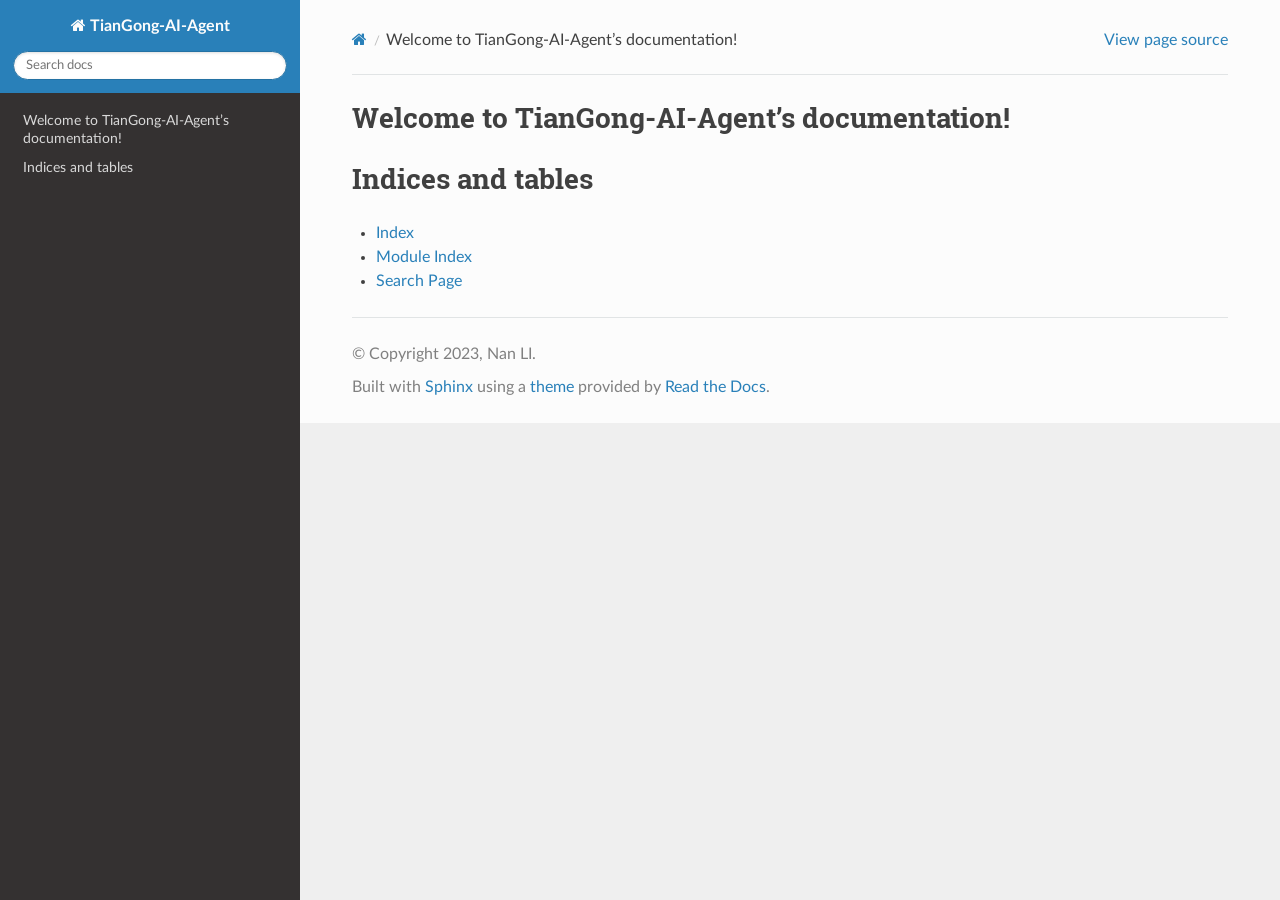
==== commit a7f2518b: "fix docs width" ====
--- a/docs/index.html
+++ b/docs/index.html
@@ -1,199 +1,83 @@
-<!doctype html>
-<html class="no-js" lang="en" data-content_root="./">
-  <head><meta charset="utf-8"/>
-    <meta name="viewport" content="width=device-width,initial-scale=1"/>
-    <meta name="color-scheme" content="light dark"><meta name="viewport" content="width=device-width, initial-scale=1" />
-<link rel="index" title="Index" href="genindex.html" /><link rel="search" title="Search" href="search.html" />
+<!DOCTYPE html>
+<html class="writer-html5" lang="en" >
+<head>
+  <meta charset="utf-8" /><meta name="generator" content="Docutils 0.18.1: http://docutils.sourceforge.net/" />
 
-    <!-- Generated with Sphinx 7.2.6 and Furo 2023.09.10 -->
-        <title>TianGong-AI-Agent documentation</title>
-      <link rel="stylesheet" type="text/css" href="_static/pygments.css?v=a746c00c" />
-    <link rel="stylesheet" type="text/css" href="_static/styles/furo.css?v=135e06be" />
-    <link rel="stylesheet" type="text/css" href="_static/styles/furo-extensions.css?v=36a5483c" />
-    
-    
+  <meta name="viewport" content="width=device-width, initial-scale=1.0" />
+  <title>Welcome to TianGong-AI-Agent’s documentation! &mdash; TianGong-AI-Agent  documentation</title>
+      <link rel="stylesheet" href="_static/pygments.css" type="text/css" />
+      <link rel="stylesheet" href="_static/css/theme.css" type="text/css" />
+      <link rel="stylesheet" href="_static/css/custom.css" type="text/css" />
+  <!--[if lt IE 9]>
+    <script src="_static/js/html5shiv.min.js"></script>
+  <![endif]-->
+  
+        <script src="_static/jquery.js?v=5d32c60e"></script>
+        <script src="_static/_sphinx_javascript_frameworks_compat.js?v=2cd50e6c"></script>
+        <script src="_static/documentation_options.js?v=5929fcd5"></script>
+        <script src="_static/doctools.js?v=888ff710"></script>
+        <script src="_static/sphinx_highlight.js?v=dc90522c"></script>
+    <script src="_static/js/theme.js"></script>
+    <link rel="index" title="Index" href="genindex.html" />
+    <link rel="search" title="Search" href="search.html" /> 
+</head>
 
+<body class="wy-body-for-nav"> 
+  <div class="wy-grid-for-nav">
+    <nav data-toggle="wy-nav-shift" class="wy-nav-side">
+      <div class="wy-side-scroll">
+        <div class="wy-side-nav-search" >
 
-<style>
-  body {
-    --color-code-background: #f8f8f8;
-  --color-code-foreground: black;
-  
-  }
-  @media not print {
-    body[data-theme="dark"] {
-      --color-code-background: #202020;
-  --color-code-foreground: #d0d0d0;
-  
-    }
-    @media (prefers-color-scheme: dark) {
-      body:not([data-theme="light"]) {
-        --color-code-background: #202020;
-  --color-code-foreground: #d0d0d0;
-  
-      }
-    }
-  }
-</style></head>
-  <body>
-    
-    <script>
-      document.body.dataset.theme = localStorage.getItem("theme") || "auto";
-    </script>
-    
+          
+          
+          <a href="#" class="icon icon-home">
+            TianGong-AI-Agent
+          </a>
+<div role="search">
+  <form id="rtd-search-form" class="wy-form" action="search.html" method="get">
+    <input type="text" name="q" placeholder="Search docs" aria-label="Search docs" />
+    <input type="hidden" name="check_keywords" value="yes" />
+    <input type="hidden" name="area" value="default" />
+  </form>
+</div>
+        </div><div class="wy-menu wy-menu-vertical" data-spy="affix" role="navigation" aria-label="Navigation menu">
+              <!-- Local TOC -->
+              <div class="local-toc"><ul>
+<li><a class="reference internal" href="#">Welcome to TianGong-AI-Agent’s documentation!</a></li>
+<li><a class="reference internal" href="#indices-and-tables">Indices and tables</a></li>
+</ul>
+</div>
+        </div>
+      </div>
+    </nav>
 
-<svg xmlns="http://www.w3.org/2000/svg" style="display: none;">
-  <symbol id="svg-toc" viewBox="0 0 24 24">
-    <title>Contents</title>
-    <svg stroke="currentColor" fill="currentColor" stroke-width="0" viewBox="0 0 1024 1024">
-      <path d="M408 442h480c4.4 0 8-3.6 8-8v-56c0-4.4-3.6-8-8-8H408c-4.4 0-8 3.6-8 8v56c0 4.4 3.6 8 8 8zm-8 204c0 4.4 3.6 8 8 8h480c4.4 0 8-3.6 8-8v-56c0-4.4-3.6-8-8-8H408c-4.4 0-8 3.6-8 8v56zm504-486H120c-4.4 0-8 3.6-8 8v56c0 4.4 3.6 8 8 8h784c4.4 0 8-3.6 8-8v-56c0-4.4-3.6-8-8-8zm0 632H120c-4.4 0-8 3.6-8 8v56c0 4.4 3.6 8 8 8h784c4.4 0 8-3.6 8-8v-56c0-4.4-3.6-8-8-8zM115.4 518.9L271.7 642c5.8 4.6 14.4.5 14.4-6.9V388.9c0-7.4-8.5-11.5-14.4-6.9L115.4 505.1a8.74 8.74 0 0 0 0 13.8z"/>
-    </svg>
-  </symbol>
-  <symbol id="svg-menu" viewBox="0 0 24 24">
-    <title>Menu</title>
-    <svg xmlns="http://www.w3.org/2000/svg" viewBox="0 0 24 24" fill="none" stroke="currentColor"
-      stroke-width="2" stroke-linecap="round" stroke-linejoin="round" class="feather-menu">
-      <line x1="3" y1="12" x2="21" y2="12"></line>
-      <line x1="3" y1="6" x2="21" y2="6"></line>
-      <line x1="3" y1="18" x2="21" y2="18"></line>
-    </svg>
-  </symbol>
-  <symbol id="svg-arrow-right" viewBox="0 0 24 24">
-    <title>Expand</title>
-    <svg xmlns="http://www.w3.org/2000/svg" viewBox="0 0 24 24" fill="none" stroke="currentColor"
-      stroke-width="2" stroke-linecap="round" stroke-linejoin="round" class="feather-chevron-right">
-      <polyline points="9 18 15 12 9 6"></polyline>
-    </svg>
-  </symbol>
-  <symbol id="svg-sun" viewBox="0 0 24 24">
-    <title>Light mode</title>
-    <svg xmlns="http://www.w3.org/2000/svg" viewBox="0 0 24 24" fill="none" stroke="currentColor"
-      stroke-width="1.5" stroke-linecap="round" stroke-linejoin="round" class="feather-sun">
-      <circle cx="12" cy="12" r="5"></circle>
-      <line x1="12" y1="1" x2="12" y2="3"></line>
-      <line x1="12" y1="21" x2="12" y2="23"></line>
-      <line x1="4.22" y1="4.22" x2="5.64" y2="5.64"></line>
-      <line x1="18.36" y1="18.36" x2="19.78" y2="19.78"></line>
-      <line x1="1" y1="12" x2="3" y2="12"></line>
-      <line x1="21" y1="12" x2="23" y2="12"></line>
-      <line x1="4.22" y1="19.78" x2="5.64" y2="18.36"></line>
-      <line x1="18.36" y1="5.64" x2="19.78" y2="4.22"></line>
-    </svg>
-  </symbol>
-  <symbol id="svg-moon" viewBox="0 0 24 24">
-    <title>Dark mode</title>
-    <svg xmlns="http://www.w3.org/2000/svg" viewBox="0 0 24 24" fill="none" stroke="currentColor"
-      stroke-width="1.5" stroke-linecap="round" stroke-linejoin="round" class="icon-tabler-moon">
-      <path stroke="none" d="M0 0h24v24H0z" fill="none" />
-      <path d="M12 3c.132 0 .263 0 .393 0a7.5 7.5 0 0 0 7.92 12.446a9 9 0 1 1 -8.313 -12.454z" />
-    </svg>
-  </symbol>
-  <symbol id="svg-sun-half" viewBox="0 0 24 24">
-    <title>Auto light/dark mode</title>
-    <svg xmlns="http://www.w3.org/2000/svg" viewBox="0 0 24 24" fill="none" stroke="currentColor"
-      stroke-width="1.5" stroke-linecap="round" stroke-linejoin="round" class="icon-tabler-shadow">
-      <path stroke="none" d="M0 0h24v24H0z" fill="none"/>
-      <circle cx="12" cy="12" r="9" />
-      <path d="M13 12h5" />
-      <path d="M13 15h4" />
-      <path d="M13 18h1" />
-      <path d="M13 9h4" />
-      <path d="M13 6h1" />
-    </svg>
-  </symbol>
-</svg>
+    <section data-toggle="wy-nav-shift" class="wy-nav-content-wrap"><nav class="wy-nav-top" aria-label="Mobile navigation menu" >
+          <i data-toggle="wy-nav-top" class="fa fa-bars"></i>
+          <a href="#">TianGong-AI-Agent</a>
+      </nav>
 
-<input type="checkbox" class="sidebar-toggle" name="__navigation" id="__navigation">
-<input type="checkbox" class="sidebar-toggle" name="__toc" id="__toc">
-<label class="overlay sidebar-overlay" for="__navigation">
-  <div class="visually-hidden">Hide navigation sidebar</div>
-</label>
-<label class="overlay toc-overlay" for="__toc">
-  <div class="visually-hidden">Hide table of contents sidebar</div>
-</label>
-
-
-
-<div class="page">
-  <header class="mobile-header">
-    <div class="header-left">
-      <label class="nav-overlay-icon" for="__navigation">
-        <div class="visually-hidden">Toggle site navigation sidebar</div>
-        <i class="icon"><svg><use href="#svg-menu"></use></svg></i>
-      </label>
-    </div>
-    <div class="header-center">
-      <a href="#"><div class="brand">TianGong-AI-Agent  documentation</div></a>
-    </div>
-    <div class="header-right">
-      <div class="theme-toggle-container theme-toggle-header">
-        <button class="theme-toggle">
-          <div class="visually-hidden">Toggle Light / Dark / Auto color theme</div>
-          <svg class="theme-icon-when-auto"><use href="#svg-sun-half"></use></svg>
-          <svg class="theme-icon-when-dark"><use href="#svg-moon"></use></svg>
-          <svg class="theme-icon-when-light"><use href="#svg-sun"></use></svg>
-        </button>
-      </div>
-      <label class="toc-overlay-icon toc-header-icon no-toc" for="__toc">
-        <div class="visually-hidden">Toggle table of contents sidebar</div>
-        <i class="icon"><svg><use href="#svg-toc"></use></svg></i>
-      </label>
-    </div>
-  </header>
-  <aside class="sidebar-drawer">
-    <div class="sidebar-container">
-      
-      <div class="sidebar-sticky"><a class="sidebar-brand" href="#">
-  
-  
-  <span class="sidebar-brand-text">TianGong-AI-Agent  documentation</span>
-  
-</a><form class="sidebar-search-container" method="get" action="search.html" role="search">
-  <input class="sidebar-search" placeholder="Search" name="q" aria-label="Search">
-  <input type="hidden" name="check_keywords" value="yes">
-  <input type="hidden" name="area" value="default">
-</form>
-<div id="searchbox"></div><div class="sidebar-scroll"><div class="sidebar-tree">
-  
+      <div class="wy-nav-content">
+        <div class="rst-content">
+          <div role="navigation" aria-label="Page navigation">
+  <ul class="wy-breadcrumbs">
+      <li><a href="#" class="icon icon-home" aria-label="Home"></a></li>
+      <li class="breadcrumb-item active">Welcome to TianGong-AI-Agent’s documentation!</li>
+      <li class="wy-breadcrumbs-aside">
+            <a href="_sources/index.rst.txt" rel="nofollow"> View page source</a>
+      </li>
+  </ul>
+  <hr/>
 </div>
-</div>
-
-      </div>
-      
-    </div>
-  </aside>
-  <div class="main">
-    <div class="content">
-      <div class="article-container">
-        <a href="#" class="back-to-top muted-link">
-          <svg xmlns="http://www.w3.org/2000/svg" viewBox="0 0 24 24">
-            <path d="M13 20h-2V8l-5.5 5.5-1.42-1.42L12 4.16l7.92 7.92-1.42 1.42L13 8v12z"></path>
-          </svg>
-          <span>Back to top</span>
-        </a>
-        <div class="content-icon-container">
-          
-<div class="theme-toggle-container theme-toggle-content">
-            <button class="theme-toggle">
-              <div class="visually-hidden">Toggle Light / Dark / Auto color theme</div>
-              <svg class="theme-icon-when-auto"><use href="#svg-sun-half"></use></svg>
-              <svg class="theme-icon-when-dark"><use href="#svg-moon"></use></svg>
-              <svg class="theme-icon-when-light"><use href="#svg-sun"></use></svg>
-            </button>
-          </div>
-          <label class="toc-overlay-icon toc-content-icon no-toc" for="__toc">
-            <div class="visually-hidden">Toggle table of contents sidebar</div>
-            <i class="icon"><svg><use href="#svg-toc"></use></svg></i>
-          </label>
-        </div>
-        <article role="main">
-          <section id="welcome-to-tiangong-ai-agent-s-documentation">
-<h1>Welcome to TianGong-AI-Agent’s documentation!<a class="headerlink" href="#welcome-to-tiangong-ai-agent-s-documentation" title="Link to this heading">#</a></h1>
+          <div role="main" class="document" itemscope="itemscope" itemtype="http://schema.org/Article">
+           <div itemprop="articleBody">
+             
+  <section id="welcome-to-tiangong-ai-agent-s-documentation">
+<h1>Welcome to TianGong-AI-Agent’s documentation!<a class="headerlink" href="#welcome-to-tiangong-ai-agent-s-documentation" title="Link to this heading"></a></h1>
 <div class="toctree-wrapper compound">
 </div>
 </section>
 <section id="indices-and-tables">
-<h1>Indices and tables<a class="headerlink" href="#indices-and-tables" title="Link to this heading">#</a></h1>
+<h1>Indices and tables<a class="headerlink" href="#indices-and-tables" title="Link to this heading"></a></h1>
 <ul class="simple">
 <li><p><a class="reference internal" href="genindex.html"><span class="std std-ref">Index</span></a></p></li>
 <li><p><a class="reference internal" href="py-modindex.html"><span class="std std-ref">Module Index</span></a></p></li>
@@ -201,40 +85,32 @@
 </ul>
 </section>
 
-        </article>
+
+           </div>
+          </div>
+          <footer>
+
+  <hr/>
+
+  <div role="contentinfo">
+    <p>&#169; Copyright 2023, Nan LI.</p>
+  </div>
+
+  Built with <a href="https://www.sphinx-doc.org/">Sphinx</a> using a
+    <a href="https://github.com/readthedocs/sphinx_rtd_theme">theme</a>
+    provided by <a href="https://readthedocs.org">Read the Docs</a>.
+   
+
+</footer>
+        </div>
       </div>
-      <footer>
-        
-        <div class="related-pages">
-          
-          
-        </div>
-        <div class="bottom-of-page">
-          <div class="left-details">
-            <div class="copyright">
-                Copyright &#169; 2023, Nan LI
-            </div>
-            Made with <a href="https://www.sphinx-doc.org/">Sphinx</a> and <a class="muted-link" href="https://pradyunsg.me">@pradyunsg</a>'s
-            
-            <a href="https://github.com/pradyunsg/furo">Furo</a>
-            
-          </div>
-          <div class="right-details">
-            
-          </div>
-        </div>
-        
-      </footer>
-    </div>
-    <aside class="toc-drawer no-toc">
-      
-      
-      
-    </aside>
+    </section>
   </div>
-</div><script src="_static/documentation_options.js?v=5929fcd5"></script>
-    <script src="_static/doctools.js?v=888ff710"></script>
-    <script src="_static/sphinx_highlight.js?v=dc90522c"></script>
-    <script src="_static/scripts/furo.js?v=32e29ea5"></script>
-    </body>
+  <script>
+      jQuery(function () {
+          SphinxRtdTheme.Navigation.enable(true);
+      });
+  </script> 
+
+</body>
 </html>
--- a/docs/_static/pygments.css
+++ b/docs/_static/pygments.css
@@ -1,258 +1,75 @@
-.highlight pre { line-height: 125%; }
-.highlight td.linenos .normal { color: inherit; background-color: transparent; padding-left: 5px; padding-right: 5px; }
-.highlight span.linenos { color: inherit; background-color: transparent; padding-left: 5px; padding-right: 5px; }
-.highlight td.linenos .special { color: #000000; background-color: #ffffc0; padding-left: 5px; padding-right: 5px; }
-.highlight span.linenos.special { color: #000000; background-color: #ffffc0; padding-left: 5px; padding-right: 5px; }
+pre { line-height: 125%; }
+td.linenos .normal { color: inherit; background-color: transparent; padding-left: 5px; padding-right: 5px; }
+span.linenos { color: inherit; background-color: transparent; padding-left: 5px; padding-right: 5px; }
+td.linenos .special { color: #000000; background-color: #ffffc0; padding-left: 5px; padding-right: 5px; }
+span.linenos.special { color: #000000; background-color: #ffffc0; padding-left: 5px; padding-right: 5px; }
 .highlight .hll { background-color: #ffffcc }
 .highlight { background: #f8f8f8; }
-.highlight .c { color: #8f5902; font-style: italic } /* Comment */
-.highlight .err { color: #a40000; border: 1px solid #ef2929 } /* Error */
-.highlight .g { color: #000000 } /* Generic */
-.highlight .k { color: #204a87; font-weight: bold } /* Keyword */
-.highlight .l { color: #000000 } /* Literal */
-.highlight .n { color: #000000 } /* Name */
-.highlight .o { color: #ce5c00; font-weight: bold } /* Operator */
-.highlight .x { color: #000000 } /* Other */
-.highlight .p { color: #000000; font-weight: bold } /* Punctuation */
-.highlight .ch { color: #8f5902; font-style: italic } /* Comment.Hashbang */
-.highlight .cm { color: #8f5902; font-style: italic } /* Comment.Multiline */
-.highlight .cp { color: #8f5902; font-style: italic } /* Comment.Preproc */
-.highlight .cpf { color: #8f5902; font-style: italic } /* Comment.PreprocFile */
-.highlight .c1 { color: #8f5902; font-style: italic } /* Comment.Single */
-.highlight .cs { color: #8f5902; font-style: italic } /* Comment.Special */
-.highlight .gd { color: #a40000 } /* Generic.Deleted */
-.highlight .ge { color: #000000; font-style: italic } /* Generic.Emph */
-.highlight .ges { color: #000000; font-weight: bold; font-style: italic } /* Generic.EmphStrong */
-.highlight .gr { color: #ef2929 } /* Generic.Error */
+.highlight .c { color: #3D7B7B; font-style: italic } /* Comment */
+.highlight .err { border: 1px solid #FF0000 } /* Error */
+.highlight .k { color: #008000; font-weight: bold } /* Keyword */
+.highlight .o { color: #666666 } /* Operator */
+.highlight .ch { color: #3D7B7B; font-style: italic } /* Comment.Hashbang */
+.highlight .cm { color: #3D7B7B; font-style: italic } /* Comment.Multiline */
+.highlight .cp { color: #9C6500 } /* Comment.Preproc */
+.highlight .cpf { color: #3D7B7B; font-style: italic } /* Comment.PreprocFile */
+.highlight .c1 { color: #3D7B7B; font-style: italic } /* Comment.Single */
+.highlight .cs { color: #3D7B7B; font-style: italic } /* Comment.Special */
+.highlight .gd { color: #A00000 } /* Generic.Deleted */
+.highlight .ge { font-style: italic } /* Generic.Emph */
+.highlight .ges { font-weight: bold; font-style: italic } /* Generic.EmphStrong */
+.highlight .gr { color: #E40000 } /* Generic.Error */
 .highlight .gh { color: #000080; font-weight: bold } /* Generic.Heading */
-.highlight .gi { color: #00A000 } /* Generic.Inserted */
-.highlight .go { color: #000000; font-style: italic } /* Generic.Output */
-.highlight .gp { color: #8f5902 } /* Generic.Prompt */
-.highlight .gs { color: #000000; font-weight: bold } /* Generic.Strong */
+.highlight .gi { color: #008400 } /* Generic.Inserted */
+.highlight .go { color: #717171 } /* Generic.Output */
+.highlight .gp { color: #000080; font-weight: bold } /* Generic.Prompt */
+.highlight .gs { font-weight: bold } /* Generic.Strong */
 .highlight .gu { color: #800080; font-weight: bold } /* Generic.Subheading */
-.highlight .gt { color: #a40000; font-weight: bold } /* Generic.Traceback */
-.highlight .kc { color: #204a87; font-weight: bold } /* Keyword.Constant */
-.highlight .kd { color: #204a87; font-weight: bold } /* Keyword.Declaration */
-.highlight .kn { color: #204a87; font-weight: bold } /* Keyword.Namespace */
-.highlight .kp { color: #204a87; font-weight: bold } /* Keyword.Pseudo */
-.highlight .kr { color: #204a87; font-weight: bold } /* Keyword.Reserved */
-.highlight .kt { color: #204a87; font-weight: bold } /* Keyword.Type */
-.highlight .ld { color: #000000 } /* Literal.Date */
-.highlight .m { color: #0000cf; font-weight: bold } /* Literal.Number */
-.highlight .s { color: #4e9a06 } /* Literal.String */
-.highlight .na { color: #c4a000 } /* Name.Attribute */
-.highlight .nb { color: #204a87 } /* Name.Builtin */
-.highlight .nc { color: #000000 } /* Name.Class */
-.highlight .no { color: #000000 } /* Name.Constant */
-.highlight .nd { color: #5c35cc; font-weight: bold } /* Name.Decorator */
-.highlight .ni { color: #ce5c00 } /* Name.Entity */
-.highlight .ne { color: #cc0000; font-weight: bold } /* Name.Exception */
-.highlight .nf { color: #000000 } /* Name.Function */
-.highlight .nl { color: #f57900 } /* Name.Label */
-.highlight .nn { color: #000000 } /* Name.Namespace */
-.highlight .nx { color: #000000 } /* Name.Other */
-.highlight .py { color: #000000 } /* Name.Property */
-.highlight .nt { color: #204a87; font-weight: bold } /* Name.Tag */
-.highlight .nv { color: #000000 } /* Name.Variable */
-.highlight .ow { color: #204a87; font-weight: bold } /* Operator.Word */
-.highlight .pm { color: #000000; font-weight: bold } /* Punctuation.Marker */
-.highlight .w { color: #f8f8f8 } /* Text.Whitespace */
-.highlight .mb { color: #0000cf; font-weight: bold } /* Literal.Number.Bin */
-.highlight .mf { color: #0000cf; font-weight: bold } /* Literal.Number.Float */
-.highlight .mh { color: #0000cf; font-weight: bold } /* Literal.Number.Hex */
-.highlight .mi { color: #0000cf; font-weight: bold } /* Literal.Number.Integer */
-.highlight .mo { color: #0000cf; font-weight: bold } /* Literal.Number.Oct */
-.highlight .sa { color: #4e9a06 } /* Literal.String.Affix */
-.highlight .sb { color: #4e9a06 } /* Literal.String.Backtick */
-.highlight .sc { color: #4e9a06 } /* Literal.String.Char */
-.highlight .dl { color: #4e9a06 } /* Literal.String.Delimiter */
-.highlight .sd { color: #8f5902; font-style: italic } /* Literal.String.Doc */
-.highlight .s2 { color: #4e9a06 } /* Literal.String.Double */
-.highlight .se { color: #4e9a06 } /* Literal.String.Escape */
-.highlight .sh { color: #4e9a06 } /* Literal.String.Heredoc */
-.highlight .si { color: #4e9a06 } /* Literal.String.Interpol */
-.highlight .sx { color: #4e9a06 } /* Literal.String.Other */
-.highlight .sr { color: #4e9a06 } /* Literal.String.Regex */
-.highlight .s1 { color: #4e9a06 } /* Literal.String.Single */
-.highlight .ss { color: #4e9a06 } /* Literal.String.Symbol */
-.highlight .bp { color: #3465a4 } /* Name.Builtin.Pseudo */
-.highlight .fm { color: #000000 } /* Name.Function.Magic */
-.highlight .vc { color: #000000 } /* Name.Variable.Class */
-.highlight .vg { color: #000000 } /* Name.Variable.Global */
-.highlight .vi { color: #000000 } /* Name.Variable.Instance */
-.highlight .vm { color: #000000 } /* Name.Variable.Magic */
-.highlight .il { color: #0000cf; font-weight: bold } /* Literal.Number.Integer.Long */
-@media not print {
-body[data-theme="dark"] .highlight pre { line-height: 125%; }
-body[data-theme="dark"] .highlight td.linenos .normal { color: #aaaaaa; background-color: transparent; padding-left: 5px; padding-right: 5px; }
-body[data-theme="dark"] .highlight span.linenos { color: #aaaaaa; background-color: transparent; padding-left: 5px; padding-right: 5px; }
-body[data-theme="dark"] .highlight td.linenos .special { color: #000000; background-color: #ffffc0; padding-left: 5px; padding-right: 5px; }
-body[data-theme="dark"] .highlight span.linenos.special { color: #000000; background-color: #ffffc0; padding-left: 5px; padding-right: 5px; }
-body[data-theme="dark"] .highlight .hll { background-color: #404040 }
-body[data-theme="dark"] .highlight { background: #202020; color: #d0d0d0 }
-body[data-theme="dark"] .highlight .c { color: #ababab; font-style: italic } /* Comment */
-body[data-theme="dark"] .highlight .err { color: #a61717; background-color: #e3d2d2 } /* Error */
-body[data-theme="dark"] .highlight .esc { color: #d0d0d0 } /* Escape */
-body[data-theme="dark"] .highlight .g { color: #d0d0d0 } /* Generic */
-body[data-theme="dark"] .highlight .k { color: #6ebf26; font-weight: bold } /* Keyword */
-body[data-theme="dark"] .highlight .l { color: #d0d0d0 } /* Literal */
-body[data-theme="dark"] .highlight .n { color: #d0d0d0 } /* Name */
-body[data-theme="dark"] .highlight .o { color: #d0d0d0 } /* Operator */
-body[data-theme="dark"] .highlight .x { color: #d0d0d0 } /* Other */
-body[data-theme="dark"] .highlight .p { color: #d0d0d0 } /* Punctuation */
-body[data-theme="dark"] .highlight .ch { color: #ababab; font-style: italic } /* Comment.Hashbang */
-body[data-theme="dark"] .highlight .cm { color: #ababab; font-style: italic } /* Comment.Multiline */
-body[data-theme="dark"] .highlight .cp { color: #ff3a3a; font-weight: bold } /* Comment.Preproc */
-body[data-theme="dark"] .highlight .cpf { color: #ababab; font-style: italic } /* Comment.PreprocFile */
-body[data-theme="dark"] .highlight .c1 { color: #ababab; font-style: italic } /* Comment.Single */
-body[data-theme="dark"] .highlight .cs { color: #e50808; font-weight: bold; background-color: #520000 } /* Comment.Special */
-body[data-theme="dark"] .highlight .gd { color: #d22323 } /* Generic.Deleted */
-body[data-theme="dark"] .highlight .ge { color: #d0d0d0; font-style: italic } /* Generic.Emph */
-body[data-theme="dark"] .highlight .ges { color: #d0d0d0; font-weight: bold; font-style: italic } /* Generic.EmphStrong */
-body[data-theme="dark"] .highlight .gr { color: #d22323 } /* Generic.Error */
-body[data-theme="dark"] .highlight .gh { color: #ffffff; font-weight: bold } /* Generic.Heading */
-body[data-theme="dark"] .highlight .gi { color: #589819 } /* Generic.Inserted */
-body[data-theme="dark"] .highlight .go { color: #cccccc } /* Generic.Output */
-body[data-theme="dark"] .highlight .gp { color: #aaaaaa } /* Generic.Prompt */
-body[data-theme="dark"] .highlight .gs { color: #d0d0d0; font-weight: bold } /* Generic.Strong */
-body[data-theme="dark"] .highlight .gu { color: #ffffff; text-decoration: underline } /* Generic.Subheading */
-body[data-theme="dark"] .highlight .gt { color: #d22323 } /* Generic.Traceback */
-body[data-theme="dark"] .highlight .kc { color: #6ebf26; font-weight: bold } /* Keyword.Constant */
-body[data-theme="dark"] .highlight .kd { color: #6ebf26; font-weight: bold } /* Keyword.Declaration */
-body[data-theme="dark"] .highlight .kn { color: #6ebf26; font-weight: bold } /* Keyword.Namespace */
-body[data-theme="dark"] .highlight .kp { color: #6ebf26 } /* Keyword.Pseudo */
-body[data-theme="dark"] .highlight .kr { color: #6ebf26; font-weight: bold } /* Keyword.Reserved */
-body[data-theme="dark"] .highlight .kt { color: #6ebf26; font-weight: bold } /* Keyword.Type */
-body[data-theme="dark"] .highlight .ld { color: #d0d0d0 } /* Literal.Date */
-body[data-theme="dark"] .highlight .m { color: #51b2fd } /* Literal.Number */
-body[data-theme="dark"] .highlight .s { color: #ed9d13 } /* Literal.String */
-body[data-theme="dark"] .highlight .na { color: #bbbbbb } /* Name.Attribute */
-body[data-theme="dark"] .highlight .nb { color: #2fbccd } /* Name.Builtin */
-body[data-theme="dark"] .highlight .nc { color: #71adff; text-decoration: underline } /* Name.Class */
-body[data-theme="dark"] .highlight .no { color: #40ffff } /* Name.Constant */
-body[data-theme="dark"] .highlight .nd { color: #ffa500 } /* Name.Decorator */
-body[data-theme="dark"] .highlight .ni { color: #d0d0d0 } /* Name.Entity */
-body[data-theme="dark"] .highlight .ne { color: #bbbbbb } /* Name.Exception */
-body[data-theme="dark"] .highlight .nf { color: #71adff } /* Name.Function */
-body[data-theme="dark"] .highlight .nl { color: #d0d0d0 } /* Name.Label */
-body[data-theme="dark"] .highlight .nn { color: #71adff; text-decoration: underline } /* Name.Namespace */
-body[data-theme="dark"] .highlight .nx { color: #d0d0d0 } /* Name.Other */
-body[data-theme="dark"] .highlight .py { color: #d0d0d0 } /* Name.Property */
-body[data-theme="dark"] .highlight .nt { color: #6ebf26; font-weight: bold } /* Name.Tag */
-body[data-theme="dark"] .highlight .nv { color: #40ffff } /* Name.Variable */
-body[data-theme="dark"] .highlight .ow { color: #6ebf26; font-weight: bold } /* Operator.Word */
-body[data-theme="dark"] .highlight .pm { color: #d0d0d0 } /* Punctuation.Marker */
-body[data-theme="dark"] .highlight .w { color: #666666 } /* Text.Whitespace */
-body[data-theme="dark"] .highlight .mb { color: #51b2fd } /* Literal.Number.Bin */
-body[data-theme="dark"] .highlight .mf { color: #51b2fd } /* Literal.Number.Float */
-body[data-theme="dark"] .highlight .mh { color: #51b2fd } /* Literal.Number.Hex */
-body[data-theme="dark"] .highlight .mi { color: #51b2fd } /* Literal.Number.Integer */
-body[data-theme="dark"] .highlight .mo { color: #51b2fd } /* Literal.Number.Oct */
-body[data-theme="dark"] .highlight .sa { color: #ed9d13 } /* Literal.String.Affix */
-body[data-theme="dark"] .highlight .sb { color: #ed9d13 } /* Literal.String.Backtick */
-body[data-theme="dark"] .highlight .sc { color: #ed9d13 } /* Literal.String.Char */
-body[data-theme="dark"] .highlight .dl { color: #ed9d13 } /* Literal.String.Delimiter */
-body[data-theme="dark"] .highlight .sd { color: #ed9d13 } /* Literal.String.Doc */
-body[data-theme="dark"] .highlight .s2 { color: #ed9d13 } /* Literal.String.Double */
-body[data-theme="dark"] .highlight .se { color: #ed9d13 } /* Literal.String.Escape */
-body[data-theme="dark"] .highlight .sh { color: #ed9d13 } /* Literal.String.Heredoc */
-body[data-theme="dark"] .highlight .si { color: #ed9d13 } /* Literal.String.Interpol */
-body[data-theme="dark"] .highlight .sx { color: #ffa500 } /* Literal.String.Other */
-body[data-theme="dark"] .highlight .sr { color: #ed9d13 } /* Literal.String.Regex */
-body[data-theme="dark"] .highlight .s1 { color: #ed9d13 } /* Literal.String.Single */
-body[data-theme="dark"] .highlight .ss { color: #ed9d13 } /* Literal.String.Symbol */
-body[data-theme="dark"] .highlight .bp { color: #2fbccd } /* Name.Builtin.Pseudo */
-body[data-theme="dark"] .highlight .fm { color: #71adff } /* Name.Function.Magic */
-body[data-theme="dark"] .highlight .vc { color: #40ffff } /* Name.Variable.Class */
-body[data-theme="dark"] .highlight .vg { color: #40ffff } /* Name.Variable.Global */
-body[data-theme="dark"] .highlight .vi { color: #40ffff } /* Name.Variable.Instance */
-body[data-theme="dark"] .highlight .vm { color: #40ffff } /* Name.Variable.Magic */
-body[data-theme="dark"] .highlight .il { color: #51b2fd } /* Literal.Number.Integer.Long */
-@media (prefers-color-scheme: dark) {
-body:not([data-theme="light"]) .highlight pre { line-height: 125%; }
-body:not([data-theme="light"]) .highlight td.linenos .normal { color: #aaaaaa; background-color: transparent; padding-left: 5px; padding-right: 5px; }
-body:not([data-theme="light"]) .highlight span.linenos { color: #aaaaaa; background-color: transparent; padding-left: 5px; padding-right: 5px; }
-body:not([data-theme="light"]) .highlight td.linenos .special { color: #000000; background-color: #ffffc0; padding-left: 5px; padding-right: 5px; }
-body:not([data-theme="light"]) .highlight span.linenos.special { color: #000000; background-color: #ffffc0; padding-left: 5px; padding-right: 5px; }
-body:not([data-theme="light"]) .highlight .hll { background-color: #404040 }
-body:not([data-theme="light"]) .highlight { background: #202020; color: #d0d0d0 }
-body:not([data-theme="light"]) .highlight .c { color: #ababab; font-style: italic } /* Comment */
-body:not([data-theme="light"]) .highlight .err { color: #a61717; background-color: #e3d2d2 } /* Error */
-body:not([data-theme="light"]) .highlight .esc { color: #d0d0d0 } /* Escape */
-body:not([data-theme="light"]) .highlight .g { color: #d0d0d0 } /* Generic */
-body:not([data-theme="light"]) .highlight .k { color: #6ebf26; font-weight: bold } /* Keyword */
-body:not([data-theme="light"]) .highlight .l { color: #d0d0d0 } /* Literal */
-body:not([data-theme="light"]) .highlight .n { color: #d0d0d0 } /* Name */
-body:not([data-theme="light"]) .highlight .o { color: #d0d0d0 } /* Operator */
-body:not([data-theme="light"]) .highlight .x { color: #d0d0d0 } /* Other */
-body:not([data-theme="light"]) .highlight .p { color: #d0d0d0 } /* Punctuation */
-body:not([data-theme="light"]) .highlight .ch { color: #ababab; font-style: italic } /* Comment.Hashbang */
-body:not([data-theme="light"]) .highlight .cm { color: #ababab; font-style: italic } /* Comment.Multiline */
-body:not([data-theme="light"]) .highlight .cp { color: #ff3a3a; font-weight: bold } /* Comment.Preproc */
-body:not([data-theme="light"]) .highlight .cpf { color: #ababab; font-style: italic } /* Comment.PreprocFile */
-body:not([data-theme="light"]) .highlight .c1 { color: #ababab; font-style: italic } /* Comment.Single */
-body:not([data-theme="light"]) .highlight .cs { color: #e50808; font-weight: bold; background-color: #520000 } /* Comment.Special */
-body:not([data-theme="light"]) .highlight .gd { color: #d22323 } /* Generic.Deleted */
-body:not([data-theme="light"]) .highlight .ge { color: #d0d0d0; font-style: italic } /* Generic.Emph */
-body:not([data-theme="light"]) .highlight .ges { color: #d0d0d0; font-weight: bold; font-style: italic } /* Generic.EmphStrong */
-body:not([data-theme="light"]) .highlight .gr { color: #d22323 } /* Generic.Error */
-body:not([data-theme="light"]) .highlight .gh { color: #ffffff; font-weight: bold } /* Generic.Heading */
-body:not([data-theme="light"]) .highlight .gi { color: #589819 } /* Generic.Inserted */
-body:not([data-theme="light"]) .highlight .go { color: #cccccc } /* Generic.Output */
-body:not([data-theme="light"]) .highlight .gp { color: #aaaaaa } /* Generic.Prompt */
-body:not([data-theme="light"]) .highlight .gs { color: #d0d0d0; font-weight: bold } /* Generic.Strong */
-body:not([data-theme="light"]) .highlight .gu { color: #ffffff; text-decoration: underline } /* Generic.Subheading */
-body:not([data-theme="light"]) .highlight .gt { color: #d22323 } /* Generic.Traceback */
-body:not([data-theme="light"]) .highlight .kc { color: #6ebf26; font-weight: bold } /* Keyword.Constant */
-body:not([data-theme="light"]) .highlight .kd { color: #6ebf26; font-weight: bold } /* Keyword.Declaration */
-body:not([data-theme="light"]) .highlight .kn { color: #6ebf26; font-weight: bold } /* Keyword.Namespace */
-body:not([data-theme="light"]) .highlight .kp { color: #6ebf26 } /* Keyword.Pseudo */
-body:not([data-theme="light"]) .highlight .kr { color: #6ebf26; font-weight: bold } /* Keyword.Reserved */
-body:not([data-theme="light"]) .highlight .kt { color: #6ebf26; font-weight: bold } /* Keyword.Type */
-body:not([data-theme="light"]) .highlight .ld { color: #d0d0d0 } /* Literal.Date */
-body:not([data-theme="light"]) .highlight .m { color: #51b2fd } /* Literal.Number */
-body:not([data-theme="light"]) .highlight .s { color: #ed9d13 } /* Literal.String */
-body:not([data-theme="light"]) .highlight .na { color: #bbbbbb } /* Name.Attribute */
-body:not([data-theme="light"]) .highlight .nb { color: #2fbccd } /* Name.Builtin */
-body:not([data-theme="light"]) .highlight .nc { color: #71adff; text-decoration: underline } /* Name.Class */
-body:not([data-theme="light"]) .highlight .no { color: #40ffff } /* Name.Constant */
-body:not([data-theme="light"]) .highlight .nd { color: #ffa500 } /* Name.Decorator */
-body:not([data-theme="light"]) .highlight .ni { color: #d0d0d0 } /* Name.Entity */
-body:not([data-theme="light"]) .highlight .ne { color: #bbbbbb } /* Name.Exception */
-body:not([data-theme="light"]) .highlight .nf { color: #71adff } /* Name.Function */
-body:not([data-theme="light"]) .highlight .nl { color: #d0d0d0 } /* Name.Label */
-body:not([data-theme="light"]) .highlight .nn { color: #71adff; text-decoration: underline } /* Name.Namespace */
-body:not([data-theme="light"]) .highlight .nx { color: #d0d0d0 } /* Name.Other */
-body:not([data-theme="light"]) .highlight .py { color: #d0d0d0 } /* Name.Property */
-body:not([data-theme="light"]) .highlight .nt { color: #6ebf26; font-weight: bold } /* Name.Tag */
-body:not([data-theme="light"]) .highlight .nv { color: #40ffff } /* Name.Variable */
-body:not([data-theme="light"]) .highlight .ow { color: #6ebf26; font-weight: bold } /* Operator.Word */
-body:not([data-theme="light"]) .highlight .pm { color: #d0d0d0 } /* Punctuation.Marker */
-body:not([data-theme="light"]) .highlight .w { color: #666666 } /* Text.Whitespace */
-body:not([data-theme="light"]) .highlight .mb { color: #51b2fd } /* Literal.Number.Bin */
-body:not([data-theme="light"]) .highlight .mf { color: #51b2fd } /* Literal.Number.Float */
-body:not([data-theme="light"]) .highlight .mh { color: #51b2fd } /* Literal.Number.Hex */
-body:not([data-theme="light"]) .highlight .mi { color: #51b2fd } /* Literal.Number.Integer */
-body:not([data-theme="light"]) .highlight .mo { color: #51b2fd } /* Literal.Number.Oct */
-body:not([data-theme="light"]) .highlight .sa { color: #ed9d13 } /* Literal.String.Affix */
-body:not([data-theme="light"]) .highlight .sb { color: #ed9d13 } /* Literal.String.Backtick */
-body:not([data-theme="light"]) .highlight .sc { color: #ed9d13 } /* Literal.String.Char */
-body:not([data-theme="light"]) .highlight .dl { color: #ed9d13 } /* Literal.String.Delimiter */
-body:not([data-theme="light"]) .highlight .sd { color: #ed9d13 } /* Literal.String.Doc */
-body:not([data-theme="light"]) .highlight .s2 { color: #ed9d13 } /* Literal.String.Double */
-body:not([data-theme="light"]) .highlight .se { color: #ed9d13 } /* Literal.String.Escape */
-body:not([data-theme="light"]) .highlight .sh { color: #ed9d13 } /* Literal.String.Heredoc */
-body:not([data-theme="light"]) .highlight .si { color: #ed9d13 } /* Literal.String.Interpol */
-body:not([data-theme="light"]) .highlight .sx { color: #ffa500 } /* Literal.String.Other */
-body:not([data-theme="light"]) .highlight .sr { color: #ed9d13 } /* Literal.String.Regex */
-body:not([data-theme="light"]) .highlight .s1 { color: #ed9d13 } /* Literal.String.Single */
-body:not([data-theme="light"]) .highlight .ss { color: #ed9d13 } /* Literal.String.Symbol */
-body:not([data-theme="light"]) .highlight .bp { color: #2fbccd } /* Name.Builtin.Pseudo */
-body:not([data-theme="light"]) .highlight .fm { color: #71adff } /* Name.Function.Magic */
-body:not([data-theme="light"]) .highlight .vc { color: #40ffff } /* Name.Variable.Class */
-body:not([data-theme="light"]) .highlight .vg { color: #40ffff } /* Name.Variable.Global */
-body:not([data-theme="light"]) .highlight .vi { color: #40ffff } /* Name.Variable.Instance */
-body:not([data-theme="light"]) .highlight .vm { color: #40ffff } /* Name.Variable.Magic */
-body:not([data-theme="light"]) .highlight .il { color: #51b2fd } /* Literal.Number.Integer.Long */
-}
-}+.highlight .gt { color: #0044DD } /* Generic.Traceback */
+.highlight .kc { color: #008000; font-weight: bold } /* Keyword.Constant */
+.highlight .kd { color: #008000; font-weight: bold } /* Keyword.Declaration */
+.highlight .kn { color: #008000; font-weight: bold } /* Keyword.Namespace */
+.highlight .kp { color: #008000 } /* Keyword.Pseudo */
+.highlight .kr { color: #008000; font-weight: bold } /* Keyword.Reserved */
+.highlight .kt { color: #B00040 } /* Keyword.Type */
+.highlight .m { color: #666666 } /* Literal.Number */
+.highlight .s { color: #BA2121 } /* Literal.String */
+.highlight .na { color: #687822 } /* Name.Attribute */
+.highlight .nb { color: #008000 } /* Name.Builtin */
+.highlight .nc { color: #0000FF; font-weight: bold } /* Name.Class */
+.highlight .no { color: #880000 } /* Name.Constant */
+.highlight .nd { color: #AA22FF } /* Name.Decorator */
+.highlight .ni { color: #717171; font-weight: bold } /* Name.Entity */
+.highlight .ne { color: #CB3F38; font-weight: bold } /* Name.Exception */
+.highlight .nf { color: #0000FF } /* Name.Function */
+.highlight .nl { color: #767600 } /* Name.Label */
+.highlight .nn { color: #0000FF; font-weight: bold } /* Name.Namespace */
+.highlight .nt { color: #008000; font-weight: bold } /* Name.Tag */
+.highlight .nv { color: #19177C } /* Name.Variable */
+.highlight .ow { color: #AA22FF; font-weight: bold } /* Operator.Word */
+.highlight .w { color: #bbbbbb } /* Text.Whitespace */
+.highlight .mb { color: #666666 } /* Literal.Number.Bin */
+.highlight .mf { color: #666666 } /* Literal.Number.Float */
+.highlight .mh { color: #666666 } /* Literal.Number.Hex */
+.highlight .mi { color: #666666 } /* Literal.Number.Integer */
+.highlight .mo { color: #666666 } /* Literal.Number.Oct */
+.highlight .sa { color: #BA2121 } /* Literal.String.Affix */
+.highlight .sb { color: #BA2121 } /* Literal.String.Backtick */
+.highlight .sc { color: #BA2121 } /* Literal.String.Char */
+.highlight .dl { color: #BA2121 } /* Literal.String.Delimiter */
+.highlight .sd { color: #BA2121; font-style: italic } /* Literal.String.Doc */
+.highlight .s2 { color: #BA2121 } /* Literal.String.Double */
+.highlight .se { color: #AA5D1F; font-weight: bold } /* Literal.String.Escape */
+.highlight .sh { color: #BA2121 } /* Literal.String.Heredoc */
+.highlight .si { color: #A45A77; font-weight: bold } /* Literal.String.Interpol */
+.highlight .sx { color: #008000 } /* Literal.String.Other */
+.highlight .sr { color: #A45A77 } /* Literal.String.Regex */
+.highlight .s1 { color: #BA2121 } /* Literal.String.Single */
+.highlight .ss { color: #19177C } /* Literal.String.Symbol */
+.highlight .bp { color: #008000 } /* Name.Builtin.Pseudo */
+.highlight .fm { color: #0000FF } /* Name.Function.Magic */
+.highlight .vc { color: #19177C } /* Name.Variable.Class */
+.highlight .vg { color: #19177C } /* Name.Variable.Global */
+.highlight .vi { color: #19177C } /* Name.Variable.Instance */
+.highlight .vm { color: #19177C } /* Name.Variable.Magic */
+.highlight .il { color: #666666 } /* Literal.Number.Integer.Long */
--- a/docs/_static/css/theme.css
+++ b/docs/_static/css/theme.css
@@ -0,0 +1,4 @@
+html{box-sizing:border-box}*,:after,:before{box-sizing:inherit}article,aside,details,figcaption,figure,footer,header,hgroup,nav,section{display:block}audio,canvas,video{display:inline-block;*display:inline;*zoom:1}[hidden],audio:not([controls]){display:none}*{-webkit-box-sizing:border-box;-moz-box-sizing:border-box;box-sizing:border-box}html{font-size:100%;-webkit-text-size-adjust:100%;-ms-text-size-adjust:100%}body{margin:0}a:active,a:hover{outline:0}abbr[title]{border-bottom:1px dotted}b,strong{font-weight:700}blockquote{margin:0}dfn{font-style:italic}ins{background:#ff9;text-decoration:none}ins,mark{color:#000}mark{background:#ff0;font-style:italic;font-weight:700}.rst-content code,.rst-content tt,code,kbd,pre,samp{font-family:monospace,serif;_font-family:courier new,monospace;font-size:1em}pre{white-space:pre}q{quotes:none}q:after,q:before{content:"";content:none}small{font-size:85%}sub,sup{font-size:75%;line-height:0;position:relative;vertical-align:baseline}sup{top:-.5em}sub{bottom:-.25em}dl,ol,ul{margin:0;padding:0;list-style:none;list-style-image:none}li{list-style:none}dd{margin:0}img{border:0;-ms-interpolation-mode:bicubic;vertical-align:middle;max-width:100%}svg:not(:root){overflow:hidden}figure,form{margin:0}label{cursor:pointer}button,input,select,textarea{font-size:100%;margin:0;vertical-align:baseline;*vertical-align:middle}button,input{line-height:normal}button,input[type=button],input[type=reset],input[type=submit]{cursor:pointer;-webkit-appearance:button;*overflow:visible}button[disabled],input[disabled]{cursor:default}input[type=search]{-webkit-appearance:textfield;-moz-box-sizing:content-box;-webkit-box-sizing:content-box;box-sizing:content-box}textarea{resize:vertical}table{border-collapse:collapse;border-spacing:0}td{vertical-align:top}.chromeframe{margin:.2em 0;background:#ccc;color:#000;padding:.2em 0}.ir{display:block;border:0;text-indent:-999em;overflow:hidden;background-color:transparent;background-repeat:no-repeat;text-align:left;direction:ltr;*line-height:0}.ir br{display:none}.hidden{display:none!important;visibility:hidden}.visuallyhidden{border:0;clip:rect(0 0 0 0);height:1px;margin:-1px;overflow:hidden;padding:0;position:absolute;width:1px}.visuallyhidden.focusable:active,.visuallyhidden.focusable:focus{clip:auto;height:auto;margin:0;overflow:visible;position:static;width:auto}.invisible{visibility:hidden}.relative{position:relative}big,small{font-size:100%}@media print{body,html,section{background:none!important}*{box-shadow:none!important;text-shadow:none!important;filter:none!important;-ms-filter:none!important}a,a:visited{text-decoration:underline}.ir a:after,a[href^="#"]:after,a[href^="javascript:"]:after{content:""}blockquote,pre{page-break-inside:avoid}thead{display:table-header-group}img,tr{page-break-inside:avoid}img{max-width:100%!important}@page{margin:.5cm}.rst-content .toctree-wrapper>p.caption,h2,h3,p{orphans:3;widows:3}.rst-content .toctree-wrapper>p.caption,h2,h3{page-break-after:avoid}}.btn,.fa:before,.icon:before,.rst-content .admonition,.rst-content .admonition-title:before,.rst-content .admonition-todo,.rst-content .attention,.rst-content .caution,.rst-content .code-block-caption .headerlink:before,.rst-content .danger,.rst-content .eqno .headerlink:before,.rst-content .error,.rst-content .hint,.rst-content .important,.rst-content .note,.rst-content .seealso,.rst-content .tip,.rst-content .warning,.rst-content code.download span:first-child:before,.rst-content dl dt .headerlink:before,.rst-content h1 .headerlink:before,.rst-content h2 .headerlink:before,.rst-content h3 .headerlink:before,.rst-content h4 .headerlink:before,.rst-content h5 .headerlink:before,.rst-content h6 .headerlink:before,.rst-content p.caption .headerlink:before,.rst-content p .headerlink:before,.rst-content table>caption .headerlink:before,.rst-content tt.download span:first-child:before,.wy-alert,.wy-dropdown .caret:before,.wy-inline-validate.wy-inline-validate-danger .wy-input-context:before,.wy-inline-validate.wy-inline-validate-info .wy-input-context:before,.wy-inline-validate.wy-inline-validate-success .wy-input-context:before,.wy-inline-validate.wy-inline-validate-warning .wy-input-context:before,.wy-menu-vertical li.current>a button.toctree-expand:before,.wy-menu-vertical li.on a button.toctree-expand:before,.wy-menu-vertical li button.toctree-expand:before,input[type=color],input[type=date],input[type=datetime-local],input[type=datetime],input[type=email],input[type=month],input[type=number],input[type=password],input[type=search],input[type=tel],input[type=text],input[type=time],input[type=url],input[type=week],select,textarea{-webkit-font-smoothing:antialiased}.clearfix{*zoom:1}.clearfix:after,.clearfix:before{display:table;content:""}.clearfix:after{clear:both}/*!
+ *  Font Awesome 4.7.0 by @davegandy - http://fontawesome.io - @fontawesome
+ *  License - http://fontawesome.io/license (Font: SIL OFL 1.1, CSS: MIT License)
+ */@font-face{font-family:FontAwesome;src:url(fonts/fontawesome-webfont.eot?674f50d287a8c48dc19ba404d20fe713);src:url(fonts/fontawesome-webfont.eot?674f50d287a8c48dc19ba404d20fe713?#iefix&v=4.7.0) format("embedded-opentype"),url(fonts/fontawesome-webfont.woff2?af7ae505a9eed503f8b8e6982036873e) format("woff2"),url(fonts/fontawesome-webfont.woff?fee66e712a8a08eef5805a46892932ad) format("woff"),url(fonts/fontawesome-webfont.ttf?b06871f281fee6b241d60582ae9369b9) format("truetype"),url(fonts/fontawesome-webfont.svg?912ec66d7572ff821749319396470bde#fontawesomeregular) format("svg");font-weight:400;font-style:normal}.fa,.icon,.rst-content .admonition-title,.rst-content .code-block-caption .headerlink,.rst-content .eqno .headerlink,.rst-content code.download span:first-child,.rst-content dl dt .headerlink,.rst-content h1 .headerlink,.rst-content h2 .headerlink,.rst-content h3 .headerlink,.rst-content h4 .headerlink,.rst-content h5 .headerlink,.rst-content h6 .headerlink,.rst-content p.caption .headerlink,.rst-content p .headerlink,.rst-content table>caption .headerlink,.rst-content tt.download span:first-child,.wy-menu-vertical li.current>a button.toctree-expand,.wy-menu-vertical li.on a button.toctree-expand,.wy-menu-vertical li button.toctree-expand{display:inline-block;font:normal normal normal 14px/1 FontAwesome;font-size:inherit;text-rendering:auto;-webkit-font-smoothing:antialiased;-moz-osx-font-smoothing:grayscale}.fa-lg{font-size:1.33333em;line-height:.75em;vertical-align:-15%}.fa-2x{font-size:2em}.fa-3x{font-size:3em}.fa-4x{font-size:4em}.fa-5x{font-size:5em}.fa-fw{width:1.28571em;text-align:center}.fa-ul{padding-left:0;margin-left:2.14286em;list-style-type:none}.fa-ul>li{position:relative}.fa-li{position:absolute;left:-2.14286em;width:2.14286em;top:.14286em;text-align:center}.fa-li.fa-lg{left:-1.85714em}.fa-border{padding:.2em .25em .15em;border:.08em solid #eee;border-radius:.1em}.fa-pull-left{float:left}.fa-pull-right{float:right}.fa-pull-left.icon,.fa.fa-pull-left,.rst-content .code-block-caption .fa-pull-left.headerlink,.rst-content .eqno .fa-pull-left.headerlink,.rst-content .fa-pull-left.admonition-title,.rst-content code.download span.fa-pull-left:first-child,.rst-content dl dt .fa-pull-left.headerlink,.rst-content h1 .fa-pull-left.headerlink,.rst-content h2 .fa-pull-left.headerlink,.rst-content h3 .fa-pull-left.headerlink,.rst-content h4 .fa-pull-left.headerlink,.rst-content h5 .fa-pull-left.headerlink,.rst-content h6 .fa-pull-left.headerlink,.rst-content p .fa-pull-left.headerlink,.rst-content table>caption .fa-pull-left.headerlink,.rst-content tt.download span.fa-pull-left:first-child,.wy-menu-vertical li.current>a button.fa-pull-left.toctree-expand,.wy-menu-vertical li.on a button.fa-pull-left.toctree-expand,.wy-menu-vertical li button.fa-pull-left.toctree-expand{margin-right:.3em}.fa-pull-right.icon,.fa.fa-pull-right,.rst-content .code-block-caption .fa-pull-right.headerlink,.rst-content .eqno .fa-pull-right.headerlink,.rst-content .fa-pull-right.admonition-title,.rst-content code.download span.fa-pull-right:first-child,.rst-content dl dt .fa-pull-right.headerlink,.rst-content h1 .fa-pull-right.headerlink,.rst-content h2 .fa-pull-right.headerlink,.rst-content h3 .fa-pull-right.headerlink,.rst-content h4 .fa-pull-right.headerlink,.rst-content h5 .fa-pull-right.headerlink,.rst-content h6 .fa-pull-right.headerlink,.rst-content p .fa-pull-right.headerlink,.rst-content table>caption .fa-pull-right.headerlink,.rst-content tt.download span.fa-pull-right:first-child,.wy-menu-vertical li.current>a button.fa-pull-right.toctree-expand,.wy-menu-vertical li.on a button.fa-pull-right.toctree-expand,.wy-menu-vertical li button.fa-pull-right.toctree-expand{margin-left:.3em}.pull-right{float:right}.pull-left{float:left}.fa.pull-left,.pull-left.icon,.rst-content .code-block-caption .pull-left.headerlink,.rst-content .eqno .pull-left.headerlink,.rst-content .pull-left.admonition-title,.rst-content code.download span.pull-left:first-child,.rst-content dl dt .pull-left.headerlink,.rst-content h1 .pull-left.headerlink,.rst-content h2 .pull-left.headerlink,.rst-content h3 .pull-left.headerlink,.rst-content h4 .pull-left.headerlink,.rst-content h5 .pull-left.headerlink,.rst-content h6 .pull-left.headerlink,.rst-content p .pull-left.headerlink,.rst-content table>caption .pull-left.headerlink,.rst-content tt.download span.pull-left:first-child,.wy-menu-vertical li.current>a button.pull-left.toctree-expand,.wy-menu-vertical li.on a button.pull-left.toctree-expand,.wy-menu-vertical li button.pull-left.toctree-expand{margin-right:.3em}.fa.pull-right,.pull-right.icon,.rst-content .code-block-caption .pull-right.headerlink,.rst-content .eqno .pull-right.headerlink,.rst-content .pull-right.admonition-title,.rst-content code.download span.pull-right:first-child,.rst-content dl dt .pull-right.headerlink,.rst-content h1 .pull-right.headerlink,.rst-content h2 .pull-right.headerlink,.rst-content h3 .pull-right.headerlink,.rst-content h4 .pull-right.headerlink,.rst-content h5 .pull-right.headerlink,.rst-content h6 .pull-right.headerlink,.rst-content p .pull-right.headerlink,.rst-content table>caption .pull-right.headerlink,.rst-content tt.download span.pull-right:first-child,.wy-menu-vertical li.current>a button.pull-right.toctree-expand,.wy-menu-vertical li.on a button.pull-right.toctree-expand,.wy-menu-vertical li button.pull-right.toctree-expand{margin-left:.3em}.fa-spin{-webkit-animation:fa-spin 2s linear infinite;animation:fa-spin 2s linear infinite}.fa-pulse{-webkit-animation:fa-spin 1s steps(8) infinite;animation:fa-spin 1s steps(8) infinite}@-webkit-keyframes fa-spin{0%{-webkit-transform:rotate(0deg);transform:rotate(0deg)}to{-webkit-transform:rotate(359deg);transform:rotate(359deg)}}@keyframes fa-spin{0%{-webkit-transform:rotate(0deg);transform:rotate(0deg)}to{-webkit-transform:rotate(359deg);transform:rotate(359deg)}}.fa-rotate-90{-ms-filter:"progid:DXImageTransform.Microsoft.BasicImage(rotation=1)";-webkit-transform:rotate(90deg);-ms-transform:rotate(90deg);transform:rotate(90deg)}.fa-rotate-180{-ms-filter:"progid:DXImageTransform.Microsoft.BasicImage(rotation=2)";-webkit-transform:rotate(180deg);-ms-transform:rotate(180deg);transform:rotate(180deg)}.fa-rotate-270{-ms-filter:"progid:DXImageTransform.Microsoft.BasicImage(rotation=3)";-webkit-transform:rotate(270deg);-ms-transform:rotate(270deg);transform:rotate(270deg)}.fa-flip-horizontal{-ms-filter:"progid:DXImageTransform.Microsoft.BasicImage(rotation=0, mirror=1)";-webkit-transform:scaleX(-1);-ms-transform:scaleX(-1);transform:scaleX(-1)}.fa-flip-vertical{-ms-filter:"progid:DXImageTransform.Microsoft.BasicImage(rotation=2, mirror=1)";-webkit-transform:scaleY(-1);-ms-transform:scaleY(-1);transform:scaleY(-1)}:root .fa-flip-horizontal,:root .fa-flip-vertical,:root .fa-rotate-90,:root .fa-rotate-180,:root .fa-rotate-270{filter:none}.fa-stack{position:relative;display:inline-block;width:2em;height:2em;line-height:2em;vertical-align:middle}.fa-stack-1x,.fa-stack-2x{position:absolute;left:0;width:100%;text-align:center}.fa-stack-1x{line-height:inherit}.fa-stack-2x{font-size:2em}.fa-inverse{color:#fff}.fa-glass:before{content:""}.fa-music:before{content:""}.fa-search:before,.icon-search:before{content:""}.fa-envelope-o:before{content:""}.fa-heart:before{content:""}.fa-star:before{content:""}.fa-star-o:before{content:""}.fa-user:before{content:""}.fa-film:before{content:""}.fa-th-large:before{content:""}.fa-th:before{content:""}.fa-th-list:before{content:""}.fa-check:before{content:""}.fa-close:before,.fa-remove:before,.fa-times:before{content:""}.fa-search-plus:before{content:""}.fa-search-minus:before{content:""}.fa-power-off:before{content:""}.fa-signal:before{content:""}.fa-cog:before,.fa-gear:before{content:""}.fa-trash-o:before{content:""}.fa-home:before,.icon-home:before{content:""}.fa-file-o:before{content:""}.fa-clock-o:before{content:""}.fa-road:before{content:""}.fa-download:before,.rst-content code.download span:first-child:before,.rst-content tt.download span:first-child:before{content:""}.fa-arrow-circle-o-down:before{content:""}.fa-arrow-circle-o-up:before{content:""}.fa-inbox:before{content:""}.fa-play-circle-o:before{content:""}.fa-repeat:before,.fa-rotate-right:before{content:""}.fa-refresh:before{content:""}.fa-list-alt:before{content:""}.fa-lock:before{content:""}.fa-flag:before{content:""}.fa-headphones:before{content:""}.fa-volume-off:before{content:""}.fa-volume-down:before{content:""}.fa-volume-up:before{content:""}.fa-qrcode:before{content:""}.fa-barcode:before{content:""}.fa-tag:before{content:""}.fa-tags:before{content:""}.fa-book:before,.icon-book:before{content:""}.fa-bookmark:before{content:""}.fa-print:before{content:""}.fa-camera:before{content:""}.fa-font:before{content:""}.fa-bold:before{content:""}.fa-italic:before{content:""}.fa-text-height:before{content:""}.fa-text-width:before{content:""}.fa-align-left:before{content:""}.fa-align-center:before{content:""}.fa-align-right:before{content:""}.fa-align-justify:before{content:""}.fa-list:before{content:""}.fa-dedent:before,.fa-outdent:before{content:""}.fa-indent:before{content:""}.fa-video-camera:before{content:""}.fa-image:before,.fa-photo:before,.fa-picture-o:before{content:""}.fa-pencil:before{content:""}.fa-map-marker:before{content:""}.fa-adjust:before{content:""}.fa-tint:before{content:""}.fa-edit:before,.fa-pencil-square-o:before{content:""}.fa-share-square-o:before{content:""}.fa-check-square-o:before{content:""}.fa-arrows:before{content:""}.fa-step-backward:before{content:""}.fa-fast-backward:before{content:""}.fa-backward:before{content:""}.fa-play:before{content:""}.fa-pause:before{content:""}.fa-stop:before{content:""}.fa-forward:before{content:""}.fa-fast-forward:before{content:""}.fa-step-forward:before{content:""}.fa-eject:before{content:""}.fa-chevron-left:before{content:""}.fa-chevron-right:before{content:""}.fa-plus-circle:before{content:""}.fa-minus-circle:before{content:""}.fa-times-circle:before,.wy-inline-validate.wy-inline-validate-danger .wy-input-context:before{content:""}.fa-check-circle:before,.wy-inline-validate.wy-inline-validate-success .wy-input-context:before{content:""}.fa-question-circle:before{content:""}.fa-info-circle:before{content:""}.fa-crosshairs:before{content:""}.fa-times-circle-o:before{content:""}.fa-check-circle-o:before{content:""}.fa-ban:before{content:""}.fa-arrow-left:before{content:""}.fa-arrow-right:before{content:""}.fa-arrow-up:before{content:""}.fa-arrow-down:before{content:""}.fa-mail-forward:before,.fa-share:before{content:""}.fa-expand:before{content:""}.fa-compress:before{content:""}.fa-plus:before{content:""}.fa-minus:before{content:""}.fa-asterisk:before{content:""}.fa-exclamation-circle:before,.rst-content .admonition-title:before,.wy-inline-validate.wy-inline-validate-info .wy-input-context:before,.wy-inline-validate.wy-inline-validate-warning .wy-input-context:before{content:""}.fa-gift:before{content:""}.fa-leaf:before{content:""}.fa-fire:before,.icon-fire:before{content:""}.fa-eye:before{content:""}.fa-eye-slash:before{content:""}.fa-exclamation-triangle:before,.fa-warning:before{content:""}.fa-plane:before{content:""}.fa-calendar:before{content:""}.fa-random:before{content:""}.fa-comment:before{content:""}.fa-magnet:before{content:""}.fa-chevron-up:before{content:""}.fa-chevron-down:before{content:""}.fa-retweet:before{content:""}.fa-shopping-cart:before{content:""}.fa-folder:before{content:""}.fa-folder-open:before{content:""}.fa-arrows-v:before{content:""}.fa-arrows-h:before{content:""}.fa-bar-chart-o:before,.fa-bar-chart:before{content:""}.fa-twitter-square:before{content:""}.fa-facebook-square:before{content:""}.fa-camera-retro:before{content:""}.fa-key:before{content:""}.fa-cogs:before,.fa-gears:before{content:""}.fa-comments:before{content:""}.fa-thumbs-o-up:before{content:""}.fa-thumbs-o-down:before{content:""}.fa-star-half:before{content:""}.fa-heart-o:before{content:""}.fa-sign-out:before{content:""}.fa-linkedin-square:before{content:""}.fa-thumb-tack:before{content:""}.fa-external-link:before{content:""}.fa-sign-in:before{content:""}.fa-trophy:before{content:""}.fa-github-square:before{content:""}.fa-upload:before{content:""}.fa-lemon-o:before{content:""}.fa-phone:before{content:""}.fa-square-o:before{content:""}.fa-bookmark-o:before{content:""}.fa-phone-square:before{content:""}.fa-twitter:before{content:""}.fa-facebook-f:before,.fa-facebook:before{content:""}.fa-github:before,.icon-github:before{content:""}.fa-unlock:before{content:""}.fa-credit-card:before{content:""}.fa-feed:before,.fa-rss:before{content:""}.fa-hdd-o:before{content:""}.fa-bullhorn:before{content:""}.fa-bell:before{content:""}.fa-certificate:before{content:""}.fa-hand-o-right:before{content:""}.fa-hand-o-left:before{content:""}.fa-hand-o-up:before{content:""}.fa-hand-o-down:before{content:""}.fa-arrow-circle-left:before,.icon-circle-arrow-left:before{content:""}.fa-arrow-circle-right:before,.icon-circle-arrow-right:before{content:""}.fa-arrow-circle-up:before{content:""}.fa-arrow-circle-down:before{content:""}.fa-globe:before{content:""}.fa-wrench:before{content:""}.fa-tasks:before{content:""}.fa-filter:before{content:""}.fa-briefcase:before{content:""}.fa-arrows-alt:before{content:""}.fa-group:before,.fa-users:before{content:""}.fa-chain:before,.fa-link:before,.icon-link:before{content:""}.fa-cloud:before{content:""}.fa-flask:before{content:""}.fa-cut:before,.fa-scissors:before{content:""}.fa-copy:before,.fa-files-o:before{content:""}.fa-paperclip:before{content:""}.fa-floppy-o:before,.fa-save:before{content:""}.fa-square:before{content:""}.fa-bars:before,.fa-navicon:before,.fa-reorder:before{content:""}.fa-list-ul:before{content:""}.fa-list-ol:before{content:""}.fa-strikethrough:before{content:""}.fa-underline:before{content:""}.fa-table:before{content:""}.fa-magic:before{content:""}.fa-truck:before{content:""}.fa-pinterest:before{content:""}.fa-pinterest-square:before{content:""}.fa-google-plus-square:before{content:""}.fa-google-plus:before{content:""}.fa-money:before{content:""}.fa-caret-down:before,.icon-caret-down:before,.wy-dropdown .caret:before{content:""}.fa-caret-up:before{content:""}.fa-caret-left:before{content:""}.fa-caret-right:before{content:""}.fa-columns:before{content:""}.fa-sort:before,.fa-unsorted:before{content:""}.fa-sort-desc:before,.fa-sort-down:before{content:""}.fa-sort-asc:before,.fa-sort-up:before{content:""}.fa-envelope:before{content:""}.fa-linkedin:before{content:""}.fa-rotate-left:before,.fa-undo:before{content:""}.fa-gavel:before,.fa-legal:before{content:""}.fa-dashboard:before,.fa-tachometer:before{content:""}.fa-comment-o:before{content:""}.fa-comments-o:before{content:""}.fa-bolt:before,.fa-flash:before{content:""}.fa-sitemap:before{content:""}.fa-umbrella:before{content:""}.fa-clipboard:before,.fa-paste:before{content:""}.fa-lightbulb-o:before{content:""}.fa-exchange:before{content:""}.fa-cloud-download:before{content:""}.fa-cloud-upload:before{content:""}.fa-user-md:before{content:""}.fa-stethoscope:before{content:""}.fa-suitcase:before{content:""}.fa-bell-o:before{content:""}.fa-coffee:before{content:""}.fa-cutlery:before{content:""}.fa-file-text-o:before{content:""}.fa-building-o:before{content:""}.fa-hospital-o:before{content:""}.fa-ambulance:before{content:""}.fa-medkit:before{content:""}.fa-fighter-jet:before{content:""}.fa-beer:before{content:""}.fa-h-square:before{content:""}.fa-plus-square:before{content:""}.fa-angle-double-left:before{content:""}.fa-angle-double-right:before{content:""}.fa-angle-double-up:before{content:""}.fa-angle-double-down:before{content:""}.fa-angle-left:before{content:""}.fa-angle-right:before{content:""}.fa-angle-up:before{content:""}.fa-angle-down:before{content:""}.fa-desktop:before{content:""}.fa-laptop:before{content:""}.fa-tablet:before{content:""}.fa-mobile-phone:before,.fa-mobile:before{content:""}.fa-circle-o:before{content:""}.fa-quote-left:before{content:""}.fa-quote-right:before{content:""}.fa-spinner:before{content:""}.fa-circle:before{content:""}.fa-mail-reply:before,.fa-reply:before{content:""}.fa-github-alt:before{content:""}.fa-folder-o:before{content:""}.fa-folder-open-o:before{content:""}.fa-smile-o:before{content:""}.fa-frown-o:before{content:""}.fa-meh-o:before{content:""}.fa-gamepad:before{content:""}.fa-keyboard-o:before{content:""}.fa-flag-o:before{content:""}.fa-flag-checkered:before{content:""}.fa-terminal:before{content:""}.fa-code:before{content:""}.fa-mail-reply-all:before,.fa-reply-all:before{content:""}.fa-star-half-empty:before,.fa-star-half-full:before,.fa-star-half-o:before{content:""}.fa-location-arrow:before{content:""}.fa-crop:before{content:""}.fa-code-fork:before{content:""}.fa-chain-broken:before,.fa-unlink:before{content:""}.fa-question:before{content:""}.fa-info:before{content:""}.fa-exclamation:before{content:""}.fa-superscript:before{content:""}.fa-subscript:before{content:""}.fa-eraser:before{content:""}.fa-puzzle-piece:before{content:""}.fa-microphone:before{content:""}.fa-microphone-slash:before{content:""}.fa-shield:before{content:""}.fa-calendar-o:before{content:""}.fa-fire-extinguisher:before{content:""}.fa-rocket:before{content:""}.fa-maxcdn:before{content:""}.fa-chevron-circle-left:before{content:""}.fa-chevron-circle-right:before{content:""}.fa-chevron-circle-up:before{content:""}.fa-chevron-circle-down:before{content:""}.fa-html5:before{content:""}.fa-css3:before{content:""}.fa-anchor:before{content:""}.fa-unlock-alt:before{content:""}.fa-bullseye:before{content:""}.fa-ellipsis-h:before{content:""}.fa-ellipsis-v:before{content:""}.fa-rss-square:before{content:""}.fa-play-circle:before{content:""}.fa-ticket:before{content:""}.fa-minus-square:before{content:""}.fa-minus-square-o:before,.wy-menu-vertical li.current>a button.toctree-expand:before,.wy-menu-vertical li.on a button.toctree-expand:before{content:""}.fa-level-up:before{content:""}.fa-level-down:before{content:""}.fa-check-square:before{content:""}.fa-pencil-square:before{content:""}.fa-external-link-square:before{content:""}.fa-share-square:before{content:""}.fa-compass:before{content:""}.fa-caret-square-o-down:before,.fa-toggle-down:before{content:""}.fa-caret-square-o-up:before,.fa-toggle-up:before{content:""}.fa-caret-square-o-right:before,.fa-toggle-right:before{content:""}.fa-eur:before,.fa-euro:before{content:""}.fa-gbp:before{content:""}.fa-dollar:before,.fa-usd:before{content:""}.fa-inr:before,.fa-rupee:before{content:""}.fa-cny:before,.fa-jpy:before,.fa-rmb:before,.fa-yen:before{content:""}.fa-rouble:before,.fa-rub:before,.fa-ruble:before{content:""}.fa-krw:before,.fa-won:before{content:""}.fa-bitcoin:before,.fa-btc:before{content:""}.fa-file:before{content:""}.fa-file-text:before{content:""}.fa-sort-alpha-asc:before{content:""}.fa-sort-alpha-desc:before{content:""}.fa-sort-amount-asc:before{content:""}.fa-sort-amount-desc:before{content:""}.fa-sort-numeric-asc:before{content:""}.fa-sort-numeric-desc:before{content:""}.fa-thumbs-up:before{content:""}.fa-thumbs-down:before{content:""}.fa-youtube-square:before{content:""}.fa-youtube:before{content:""}.fa-xing:before{content:""}.fa-xing-square:before{content:""}.fa-youtube-play:before{content:""}.fa-dropbox:before{content:""}.fa-stack-overflow:before{content:""}.fa-instagram:before{content:""}.fa-flickr:before{content:""}.fa-adn:before{content:""}.fa-bitbucket:before,.icon-bitbucket:before{content:""}.fa-bitbucket-square:before{content:""}.fa-tumblr:before{content:""}.fa-tumblr-square:before{content:""}.fa-long-arrow-down:before{content:""}.fa-long-arrow-up:before{content:""}.fa-long-arrow-left:before{content:""}.fa-long-arrow-right:before{content:""}.fa-apple:before{content:""}.fa-windows:before{content:""}.fa-android:before{content:""}.fa-linux:before{content:""}.fa-dribbble:before{content:""}.fa-skype:before{content:""}.fa-foursquare:before{content:""}.fa-trello:before{content:""}.fa-female:before{content:""}.fa-male:before{content:""}.fa-gittip:before,.fa-gratipay:before{content:""}.fa-sun-o:before{content:""}.fa-moon-o:before{content:""}.fa-archive:before{content:""}.fa-bug:before{content:""}.fa-vk:before{content:""}.fa-weibo:before{content:""}.fa-renren:before{content:""}.fa-pagelines:before{content:""}.fa-stack-exchange:before{content:""}.fa-arrow-circle-o-right:before{content:""}.fa-arrow-circle-o-left:before{content:""}.fa-caret-square-o-left:before,.fa-toggle-left:before{content:""}.fa-dot-circle-o:before{content:""}.fa-wheelchair:before{content:""}.fa-vimeo-square:before{content:""}.fa-try:before,.fa-turkish-lira:before{content:""}.fa-plus-square-o:before,.wy-menu-vertical li button.toctree-expand:before{content:""}.fa-space-shuttle:before{content:""}.fa-slack:before{content:""}.fa-envelope-square:before{content:""}.fa-wordpress:before{content:""}.fa-openid:before{content:""}.fa-bank:before,.fa-institution:before,.fa-university:before{content:""}.fa-graduation-cap:before,.fa-mortar-board:before{content:""}.fa-yahoo:before{content:""}.fa-google:before{content:""}.fa-reddit:before{content:""}.fa-reddit-square:before{content:""}.fa-stumbleupon-circle:before{content:""}.fa-stumbleupon:before{content:""}.fa-delicious:before{content:""}.fa-digg:before{content:""}.fa-pied-piper-pp:before{content:""}.fa-pied-piper-alt:before{content:""}.fa-drupal:before{content:""}.fa-joomla:before{content:""}.fa-language:before{content:""}.fa-fax:before{content:""}.fa-building:before{content:""}.fa-child:before{content:""}.fa-paw:before{content:""}.fa-spoon:before{content:""}.fa-cube:before{content:""}.fa-cubes:before{content:""}.fa-behance:before{content:""}.fa-behance-square:before{content:""}.fa-steam:before{content:""}.fa-steam-square:before{content:""}.fa-recycle:before{content:""}.fa-automobile:before,.fa-car:before{content:""}.fa-cab:before,.fa-taxi:before{content:""}.fa-tree:before{content:""}.fa-spotify:before{content:""}.fa-deviantart:before{content:""}.fa-soundcloud:before{content:""}.fa-database:before{content:""}.fa-file-pdf-o:before{content:""}.fa-file-word-o:before{content:""}.fa-file-excel-o:before{content:""}.fa-file-powerpoint-o:before{content:""}.fa-file-image-o:before,.fa-file-photo-o:before,.fa-file-picture-o:before{content:""}.fa-file-archive-o:before,.fa-file-zip-o:before{content:""}.fa-file-audio-o:before,.fa-file-sound-o:before{content:""}.fa-file-movie-o:before,.fa-file-video-o:before{content:""}.fa-file-code-o:before{content:""}.fa-vine:before{content:""}.fa-codepen:before{content:""}.fa-jsfiddle:before{content:""}.fa-life-bouy:before,.fa-life-buoy:before,.fa-life-ring:before,.fa-life-saver:before,.fa-support:before{content:""}.fa-circle-o-notch:before{content:""}.fa-ra:before,.fa-rebel:before,.fa-resistance:before{content:""}.fa-empire:before,.fa-ge:before{content:""}.fa-git-square:before{content:""}.fa-git:before{content:""}.fa-hacker-news:before,.fa-y-combinator-square:before,.fa-yc-square:before{content:""}.fa-tencent-weibo:before{content:""}.fa-qq:before{content:""}.fa-wechat:before,.fa-weixin:before{content:""}.fa-paper-plane:before,.fa-send:before{content:""}.fa-paper-plane-o:before,.fa-send-o:before{content:""}.fa-history:before{content:""}.fa-circle-thin:before{content:""}.fa-header:before{content:""}.fa-paragraph:before{content:""}.fa-sliders:before{content:""}.fa-share-alt:before{content:""}.fa-share-alt-square:before{content:""}.fa-bomb:before{content:""}.fa-futbol-o:before,.fa-soccer-ball-o:before{content:""}.fa-tty:before{content:""}.fa-binoculars:before{content:""}.fa-plug:before{content:""}.fa-slideshare:before{content:""}.fa-twitch:before{content:""}.fa-yelp:before{content:""}.fa-newspaper-o:before{content:""}.fa-wifi:before{content:""}.fa-calculator:before{content:""}.fa-paypal:before{content:""}.fa-google-wallet:before{content:""}.fa-cc-visa:before{content:""}.fa-cc-mastercard:before{content:""}.fa-cc-discover:before{content:""}.fa-cc-amex:before{content:""}.fa-cc-paypal:before{content:""}.fa-cc-stripe:before{content:""}.fa-bell-slash:before{content:""}.fa-bell-slash-o:before{content:""}.fa-trash:before{content:""}.fa-copyright:before{content:""}.fa-at:before{content:""}.fa-eyedropper:before{content:""}.fa-paint-brush:before{content:""}.fa-birthday-cake:before{content:""}.fa-area-chart:before{content:""}.fa-pie-chart:before{content:""}.fa-line-chart:before{content:""}.fa-lastfm:before{content:""}.fa-lastfm-square:before{content:""}.fa-toggle-off:before{content:""}.fa-toggle-on:before{content:""}.fa-bicycle:before{content:""}.fa-bus:before{content:""}.fa-ioxhost:before{content:""}.fa-angellist:before{content:""}.fa-cc:before{content:""}.fa-ils:before,.fa-shekel:before,.fa-sheqel:before{content:""}.fa-meanpath:before{content:""}.fa-buysellads:before{content:""}.fa-connectdevelop:before{content:""}.fa-dashcube:before{content:""}.fa-forumbee:before{content:""}.fa-leanpub:before{content:""}.fa-sellsy:before{content:""}.fa-shirtsinbulk:before{content:""}.fa-simplybuilt:before{content:""}.fa-skyatlas:before{content:""}.fa-cart-plus:before{content:""}.fa-cart-arrow-down:before{content:""}.fa-diamond:before{content:""}.fa-ship:before{content:""}.fa-user-secret:before{content:""}.fa-motorcycle:before{content:""}.fa-street-view:before{content:""}.fa-heartbeat:before{content:""}.fa-venus:before{content:""}.fa-mars:before{content:""}.fa-mercury:before{content:""}.fa-intersex:before,.fa-transgender:before{content:""}.fa-transgender-alt:before{content:""}.fa-venus-double:before{content:""}.fa-mars-double:before{content:""}.fa-venus-mars:before{content:""}.fa-mars-stroke:before{content:""}.fa-mars-stroke-v:before{content:""}.fa-mars-stroke-h:before{content:""}.fa-neuter:before{content:""}.fa-genderless:before{content:""}.fa-facebook-official:before{content:""}.fa-pinterest-p:before{content:""}.fa-whatsapp:before{content:""}.fa-server:before{content:""}.fa-user-plus:before{content:""}.fa-user-times:before{content:""}.fa-bed:before,.fa-hotel:before{content:""}.fa-viacoin:before{content:""}.fa-train:before{content:""}.fa-subway:before{content:""}.fa-medium:before{content:""}.fa-y-combinator:before,.fa-yc:before{content:""}.fa-optin-monster:before{content:""}.fa-opencart:before{content:""}.fa-expeditedssl:before{content:""}.fa-battery-4:before,.fa-battery-full:before,.fa-battery:before{content:""}.fa-battery-3:before,.fa-battery-three-quarters:before{content:""}.fa-battery-2:before,.fa-battery-half:before{content:""}.fa-battery-1:before,.fa-battery-quarter:before{content:""}.fa-battery-0:before,.fa-battery-empty:before{content:""}.fa-mouse-pointer:before{content:""}.fa-i-cursor:before{content:""}.fa-object-group:before{content:""}.fa-object-ungroup:before{content:""}.fa-sticky-note:before{content:""}.fa-sticky-note-o:before{content:""}.fa-cc-jcb:before{content:""}.fa-cc-diners-club:before{content:""}.fa-clone:before{content:""}.fa-balance-scale:before{content:""}.fa-hourglass-o:before{content:""}.fa-hourglass-1:before,.fa-hourglass-start:before{content:""}.fa-hourglass-2:before,.fa-hourglass-half:before{content:""}.fa-hourglass-3:before,.fa-hourglass-end:before{content:""}.fa-hourglass:before{content:""}.fa-hand-grab-o:before,.fa-hand-rock-o:before{content:""}.fa-hand-paper-o:before,.fa-hand-stop-o:before{content:""}.fa-hand-scissors-o:before{content:""}.fa-hand-lizard-o:before{content:""}.fa-hand-spock-o:before{content:""}.fa-hand-pointer-o:before{content:""}.fa-hand-peace-o:before{content:""}.fa-trademark:before{content:""}.fa-registered:before{content:""}.fa-creative-commons:before{content:""}.fa-gg:before{content:""}.fa-gg-circle:before{content:""}.fa-tripadvisor:before{content:""}.fa-odnoklassniki:before{content:""}.fa-odnoklassniki-square:before{content:""}.fa-get-pocket:before{content:""}.fa-wikipedia-w:before{content:""}.fa-safari:before{content:""}.fa-chrome:before{content:""}.fa-firefox:before{content:""}.fa-opera:before{content:""}.fa-internet-explorer:before{content:""}.fa-television:before,.fa-tv:before{content:""}.fa-contao:before{content:""}.fa-500px:before{content:""}.fa-amazon:before{content:""}.fa-calendar-plus-o:before{content:""}.fa-calendar-minus-o:before{content:""}.fa-calendar-times-o:before{content:""}.fa-calendar-check-o:before{content:""}.fa-industry:before{content:""}.fa-map-pin:before{content:""}.fa-map-signs:before{content:""}.fa-map-o:before{content:""}.fa-map:before{content:""}.fa-commenting:before{content:""}.fa-commenting-o:before{content:""}.fa-houzz:before{content:""}.fa-vimeo:before{content:""}.fa-black-tie:before{content:""}.fa-fonticons:before{content:""}.fa-reddit-alien:before{content:""}.fa-edge:before{content:""}.fa-credit-card-alt:before{content:""}.fa-codiepie:before{content:""}.fa-modx:before{content:""}.fa-fort-awesome:before{content:""}.fa-usb:before{content:""}.fa-product-hunt:before{content:""}.fa-mixcloud:before{content:""}.fa-scribd:before{content:""}.fa-pause-circle:before{content:""}.fa-pause-circle-o:before{content:""}.fa-stop-circle:before{content:""}.fa-stop-circle-o:before{content:""}.fa-shopping-bag:before{content:""}.fa-shopping-basket:before{content:""}.fa-hashtag:before{content:""}.fa-bluetooth:before{content:""}.fa-bluetooth-b:before{content:""}.fa-percent:before{content:""}.fa-gitlab:before,.icon-gitlab:before{content:""}.fa-wpbeginner:before{content:""}.fa-wpforms:before{content:""}.fa-envira:before{content:""}.fa-universal-access:before{content:""}.fa-wheelchair-alt:before{content:""}.fa-question-circle-o:before{content:""}.fa-blind:before{content:""}.fa-audio-description:before{content:""}.fa-volume-control-phone:before{content:""}.fa-braille:before{content:""}.fa-assistive-listening-systems:before{content:""}.fa-american-sign-language-interpreting:before,.fa-asl-interpreting:before{content:""}.fa-deaf:before,.fa-deafness:before,.fa-hard-of-hearing:before{content:""}.fa-glide:before{content:""}.fa-glide-g:before{content:""}.fa-sign-language:before,.fa-signing:before{content:""}.fa-low-vision:before{content:""}.fa-viadeo:before{content:""}.fa-viadeo-square:before{content:""}.fa-snapchat:before{content:""}.fa-snapchat-ghost:before{content:""}.fa-snapchat-square:before{content:""}.fa-pied-piper:before{content:""}.fa-first-order:before{content:""}.fa-yoast:before{content:""}.fa-themeisle:before{content:""}.fa-google-plus-circle:before,.fa-google-plus-official:before{content:""}.fa-fa:before,.fa-font-awesome:before{content:""}.fa-handshake-o:before{content:""}.fa-envelope-open:before{content:""}.fa-envelope-open-o:before{content:""}.fa-linode:before{content:""}.fa-address-book:before{content:""}.fa-address-book-o:before{content:""}.fa-address-card:before,.fa-vcard:before{content:""}.fa-address-card-o:before,.fa-vcard-o:before{content:""}.fa-user-circle:before{content:""}.fa-user-circle-o:before{content:""}.fa-user-o:before{content:""}.fa-id-badge:before{content:""}.fa-drivers-license:before,.fa-id-card:before{content:""}.fa-drivers-license-o:before,.fa-id-card-o:before{content:""}.fa-quora:before{content:""}.fa-free-code-camp:before{content:""}.fa-telegram:before{content:""}.fa-thermometer-4:before,.fa-thermometer-full:before,.fa-thermometer:before{content:""}.fa-thermometer-3:before,.fa-thermometer-three-quarters:before{content:""}.fa-thermometer-2:before,.fa-thermometer-half:before{content:""}.fa-thermometer-1:before,.fa-thermometer-quarter:before{content:""}.fa-thermometer-0:before,.fa-thermometer-empty:before{content:""}.fa-shower:before{content:""}.fa-bath:before,.fa-bathtub:before,.fa-s15:before{content:""}.fa-podcast:before{content:""}.fa-window-maximize:before{content:""}.fa-window-minimize:before{content:""}.fa-window-restore:before{content:""}.fa-times-rectangle:before,.fa-window-close:before{content:""}.fa-times-rectangle-o:before,.fa-window-close-o:before{content:""}.fa-bandcamp:before{content:""}.fa-grav:before{content:""}.fa-etsy:before{content:""}.fa-imdb:before{content:""}.fa-ravelry:before{content:""}.fa-eercast:before{content:""}.fa-microchip:before{content:""}.fa-snowflake-o:before{content:""}.fa-superpowers:before{content:""}.fa-wpexplorer:before{content:""}.fa-meetup:before{content:""}.sr-only{position:absolute;width:1px;height:1px;padding:0;margin:-1px;overflow:hidden;clip:rect(0,0,0,0);border:0}.sr-only-focusable:active,.sr-only-focusable:focus{position:static;width:auto;height:auto;margin:0;overflow:visible;clip:auto}.fa,.icon,.rst-content .admonition-title,.rst-content .code-block-caption .headerlink,.rst-content .eqno .headerlink,.rst-content code.download span:first-child,.rst-content dl dt .headerlink,.rst-content h1 .headerlink,.rst-content h2 .headerlink,.rst-content h3 .headerlink,.rst-content h4 .headerlink,.rst-content h5 .headerlink,.rst-content h6 .headerlink,.rst-content p.caption .headerlink,.rst-content p .headerlink,.rst-content table>caption .headerlink,.rst-content tt.download span:first-child,.wy-dropdown .caret,.wy-inline-validate.wy-inline-validate-danger .wy-input-context,.wy-inline-validate.wy-inline-validate-info .wy-input-context,.wy-inline-validate.wy-inline-validate-success .wy-input-context,.wy-inline-validate.wy-inline-validate-warning .wy-input-context,.wy-menu-vertical li.current>a button.toctree-expand,.wy-menu-vertical li.on a button.toctree-expand,.wy-menu-vertical li button.toctree-expand{font-family:inherit}.fa:before,.icon:before,.rst-content .admonition-title:before,.rst-content .code-block-caption .headerlink:before,.rst-content .eqno .headerlink:before,.rst-content code.download span:first-child:before,.rst-content dl dt .headerlink:before,.rst-content h1 .headerlink:before,.rst-content h2 .headerlink:before,.rst-content h3 .headerlink:before,.rst-content h4 .headerlink:before,.rst-content h5 .headerlink:before,.rst-content h6 .headerlink:before,.rst-content p.caption .headerlink:before,.rst-content p .headerlink:before,.rst-content table>caption .headerlink:before,.rst-content tt.download span:first-child:before,.wy-dropdown .caret:before,.wy-inline-validate.wy-inline-validate-danger .wy-input-context:before,.wy-inline-validate.wy-inline-validate-info .wy-input-context:before,.wy-inline-validate.wy-inline-validate-success .wy-input-context:before,.wy-inline-validate.wy-inline-validate-warning .wy-input-context:before,.wy-menu-vertical li.current>a button.toctree-expand:before,.wy-menu-vertical li.on a button.toctree-expand:before,.wy-menu-vertical li button.toctree-expand:before{font-family:FontAwesome;display:inline-block;font-style:normal;font-weight:400;line-height:1;text-decoration:inherit}.rst-content .code-block-caption a .headerlink,.rst-content .eqno a .headerlink,.rst-content a .admonition-title,.rst-content code.download a span:first-child,.rst-content dl dt a .headerlink,.rst-content h1 a .headerlink,.rst-content h2 a .headerlink,.rst-content h3 a .headerlink,.rst-content h4 a .headerlink,.rst-content h5 a .headerlink,.rst-content h6 a .headerlink,.rst-content p.caption a .headerlink,.rst-content p a .headerlink,.rst-content table>caption a .headerlink,.rst-content tt.download a span:first-child,.wy-menu-vertical li.current>a button.toctree-expand,.wy-menu-vertical li.on a button.toctree-expand,.wy-menu-vertical li a button.toctree-expand,a .fa,a .icon,a .rst-content .admonition-title,a .rst-content .code-block-caption .headerlink,a .rst-content .eqno .headerlink,a .rst-content code.download span:first-child,a .rst-content dl dt .headerlink,a .rst-content h1 .headerlink,a .rst-content h2 .headerlink,a .rst-content h3 .headerlink,a .rst-content h4 .headerlink,a .rst-content h5 .headerlink,a .rst-content h6 .headerlink,a .rst-content p.caption .headerlink,a .rst-content p .headerlink,a .rst-content table>caption .headerlink,a .rst-content tt.download span:first-child,a .wy-menu-vertical li button.toctree-expand{display:inline-block;text-decoration:inherit}.btn .fa,.btn .icon,.btn .rst-content .admonition-title,.btn .rst-content .code-block-caption .headerlink,.btn .rst-content .eqno .headerlink,.btn .rst-content code.download span:first-child,.btn .rst-content dl dt .headerlink,.btn .rst-content h1 .headerlink,.btn .rst-content h2 .headerlink,.btn .rst-content h3 .headerlink,.btn .rst-content h4 .headerlink,.btn .rst-content h5 .headerlink,.btn .rst-content h6 .headerlink,.btn .rst-content p .headerlink,.btn .rst-content table>caption .headerlink,.btn .rst-content tt.download span:first-child,.btn .wy-menu-vertical li.current>a button.toctree-expand,.btn .wy-menu-vertical li.on a button.toctree-expand,.btn .wy-menu-vertical li button.toctree-expand,.nav .fa,.nav .icon,.nav .rst-content .admonition-title,.nav .rst-content .code-block-caption .headerlink,.nav .rst-content .eqno .headerlink,.nav .rst-content code.download span:first-child,.nav .rst-content dl dt .headerlink,.nav .rst-content h1 .headerlink,.nav .rst-content h2 .headerlink,.nav .rst-content h3 .headerlink,.nav .rst-content h4 .headerlink,.nav .rst-content h5 .headerlink,.nav .rst-content h6 .headerlink,.nav .rst-content p .headerlink,.nav .rst-content table>caption .headerlink,.nav .rst-content tt.download span:first-child,.nav .wy-menu-vertical li.current>a button.toctree-expand,.nav .wy-menu-vertical li.on a button.toctree-expand,.nav .wy-menu-vertical li button.toctree-expand,.rst-content .btn .admonition-title,.rst-content .code-block-caption .btn .headerlink,.rst-content .code-block-caption .nav .headerlink,.rst-content .eqno .btn .headerlink,.rst-content .eqno .nav .headerlink,.rst-content .nav .admonition-title,.rst-content code.download .btn span:first-child,.rst-content code.download .nav span:first-child,.rst-content dl dt .btn .headerlink,.rst-content dl dt .nav .headerlink,.rst-content h1 .btn .headerlink,.rst-content h1 .nav .headerlink,.rst-content h2 .btn .headerlink,.rst-content h2 .nav .headerlink,.rst-content h3 .btn .headerlink,.rst-content h3 .nav .headerlink,.rst-content h4 .btn .headerlink,.rst-content h4 .nav .headerlink,.rst-content h5 .btn .headerlink,.rst-content h5 .nav .headerlink,.rst-content h6 .btn .headerlink,.rst-content h6 .nav .headerlink,.rst-content p .btn .headerlink,.rst-content p .nav .headerlink,.rst-content table>caption .btn .headerlink,.rst-content table>caption .nav .headerlink,.rst-content tt.download .btn span:first-child,.rst-content tt.download .nav span:first-child,.wy-menu-vertical li .btn button.toctree-expand,.wy-menu-vertical li.current>a .btn button.toctree-expand,.wy-menu-vertical li.current>a .nav button.toctree-expand,.wy-menu-vertical li .nav button.toctree-expand,.wy-menu-vertical li.on a .btn button.toctree-expand,.wy-menu-vertical li.on a .nav button.toctree-expand{display:inline}.btn .fa-large.icon,.btn .fa.fa-large,.btn .rst-content .code-block-caption .fa-large.headerlink,.btn .rst-content .eqno .fa-large.headerlink,.btn .rst-content .fa-large.admonition-title,.btn .rst-content code.download span.fa-large:first-child,.btn .rst-content dl dt .fa-large.headerlink,.btn .rst-content h1 .fa-large.headerlink,.btn .rst-content h2 .fa-large.headerlink,.btn .rst-content h3 .fa-large.headerlink,.btn .rst-content h4 .fa-large.headerlink,.btn .rst-content h5 .fa-large.headerlink,.btn .rst-content h6 .fa-large.headerlink,.btn .rst-content p .fa-large.headerlink,.btn .rst-content table>caption .fa-large.headerlink,.btn .rst-content tt.download span.fa-large:first-child,.btn .wy-menu-vertical li button.fa-large.toctree-expand,.nav .fa-large.icon,.nav .fa.fa-large,.nav .rst-content .code-block-caption .fa-large.headerlink,.nav .rst-content .eqno .fa-large.headerlink,.nav .rst-content .fa-large.admonition-title,.nav .rst-content code.download span.fa-large:first-child,.nav .rst-content dl dt .fa-large.headerlink,.nav .rst-content h1 .fa-large.headerlink,.nav .rst-content h2 .fa-large.headerlink,.nav .rst-content h3 .fa-large.headerlink,.nav .rst-content h4 .fa-large.headerlink,.nav .rst-content h5 .fa-large.headerlink,.nav .rst-content h6 .fa-large.headerlink,.nav .rst-content p .fa-large.headerlink,.nav .rst-content table>caption .fa-large.headerlink,.nav .rst-content tt.download span.fa-large:first-child,.nav .wy-menu-vertical li button.fa-large.toctree-expand,.rst-content .btn .fa-large.admonition-title,.rst-content .code-block-caption .btn .fa-large.headerlink,.rst-content .code-block-caption .nav .fa-large.headerlink,.rst-content .eqno .btn .fa-large.headerlink,.rst-content .eqno .nav .fa-large.headerlink,.rst-content .nav .fa-large.admonition-title,.rst-content code.download .btn span.fa-large:first-child,.rst-content code.download .nav span.fa-large:first-child,.rst-content dl dt .btn .fa-large.headerlink,.rst-content dl dt .nav .fa-large.headerlink,.rst-content h1 .btn .fa-large.headerlink,.rst-content h1 .nav .fa-large.headerlink,.rst-content h2 .btn .fa-large.headerlink,.rst-content h2 .nav .fa-large.headerlink,.rst-content h3 .btn .fa-large.headerlink,.rst-content h3 .nav .fa-large.headerlink,.rst-content h4 .btn .fa-large.headerlink,.rst-content h4 .nav .fa-large.headerlink,.rst-content h5 .btn .fa-large.headerlink,.rst-content h5 .nav .fa-large.headerlink,.rst-content h6 .btn .fa-large.headerlink,.rst-content h6 .nav .fa-large.headerlink,.rst-content p .btn .fa-large.headerlink,.rst-content p .nav .fa-large.headerlink,.rst-content table>caption .btn .fa-large.headerlink,.rst-content table>caption .nav .fa-large.headerlink,.rst-content tt.download .btn span.fa-large:first-child,.rst-content tt.download .nav span.fa-large:first-child,.wy-menu-vertical li .btn button.fa-large.toctree-expand,.wy-menu-vertical li .nav button.fa-large.toctree-expand{line-height:.9em}.btn .fa-spin.icon,.btn .fa.fa-spin,.btn .rst-content .code-block-caption .fa-spin.headerlink,.btn .rst-content .eqno .fa-spin.headerlink,.btn .rst-content .fa-spin.admonition-title,.btn .rst-content code.download span.fa-spin:first-child,.btn .rst-content dl dt .fa-spin.headerlink,.btn .rst-content h1 .fa-spin.headerlink,.btn .rst-content h2 .fa-spin.headerlink,.btn .rst-content h3 .fa-spin.headerlink,.btn .rst-content h4 .fa-spin.headerlink,.btn .rst-content h5 .fa-spin.headerlink,.btn .rst-content h6 .fa-spin.headerlink,.btn .rst-content p .fa-spin.headerlink,.btn .rst-content table>caption .fa-spin.headerlink,.btn .rst-content tt.download span.fa-spin:first-child,.btn .wy-menu-vertical li button.fa-spin.toctree-expand,.nav .fa-spin.icon,.nav .fa.fa-spin,.nav .rst-content .code-block-caption .fa-spin.headerlink,.nav .rst-content .eqno .fa-spin.headerlink,.nav .rst-content .fa-spin.admonition-title,.nav .rst-content code.download span.fa-spin:first-child,.nav .rst-content dl dt .fa-spin.headerlink,.nav .rst-content h1 .fa-spin.headerlink,.nav .rst-content h2 .fa-spin.headerlink,.nav .rst-content h3 .fa-spin.headerlink,.nav .rst-content h4 .fa-spin.headerlink,.nav .rst-content h5 .fa-spin.headerlink,.nav .rst-content h6 .fa-spin.headerlink,.nav .rst-content p .fa-spin.headerlink,.nav .rst-content table>caption .fa-spin.headerlink,.nav .rst-content tt.download span.fa-spin:first-child,.nav .wy-menu-vertical li button.fa-spin.toctree-expand,.rst-content .btn .fa-spin.admonition-title,.rst-content .code-block-caption .btn .fa-spin.headerlink,.rst-content .code-block-caption .nav .fa-spin.headerlink,.rst-content .eqno .btn .fa-spin.headerlink,.rst-content .eqno .nav .fa-spin.headerlink,.rst-content .nav .fa-spin.admonition-title,.rst-content code.download .btn span.fa-spin:first-child,.rst-content code.download .nav span.fa-spin:first-child,.rst-content dl dt .btn .fa-spin.headerlink,.rst-content dl dt .nav .fa-spin.headerlink,.rst-content h1 .btn .fa-spin.headerlink,.rst-content h1 .nav .fa-spin.headerlink,.rst-content h2 .btn .fa-spin.headerlink,.rst-content h2 .nav .fa-spin.headerlink,.rst-content h3 .btn .fa-spin.headerlink,.rst-content h3 .nav .fa-spin.headerlink,.rst-content h4 .btn .fa-spin.headerlink,.rst-content h4 .nav .fa-spin.headerlink,.rst-content h5 .btn .fa-spin.headerlink,.rst-content h5 .nav .fa-spin.headerlink,.rst-content h6 .btn .fa-spin.headerlink,.rst-content h6 .nav .fa-spin.headerlink,.rst-content p .btn .fa-spin.headerlink,.rst-content p .nav .fa-spin.headerlink,.rst-content table>caption .btn .fa-spin.headerlink,.rst-content table>caption .nav .fa-spin.headerlink,.rst-content tt.download .btn span.fa-spin:first-child,.rst-content tt.download .nav span.fa-spin:first-child,.wy-menu-vertical li .btn button.fa-spin.toctree-expand,.wy-menu-vertical li .nav button.fa-spin.toctree-expand{display:inline-block}.btn.fa:before,.btn.icon:before,.rst-content .btn.admonition-title:before,.rst-content .code-block-caption .btn.headerlink:before,.rst-content .eqno .btn.headerlink:before,.rst-content code.download span.btn:first-child:before,.rst-content dl dt .btn.headerlink:before,.rst-content h1 .btn.headerlink:before,.rst-content h2 .btn.headerlink:before,.rst-content h3 .btn.headerlink:before,.rst-content h4 .btn.headerlink:before,.rst-content h5 .btn.headerlink:before,.rst-content h6 .btn.headerlink:before,.rst-content p .btn.headerlink:before,.rst-content table>caption .btn.headerlink:before,.rst-content tt.download span.btn:first-child:before,.wy-menu-vertical li button.btn.toctree-expand:before{opacity:.5;-webkit-transition:opacity .05s ease-in;-moz-transition:opacity .05s ease-in;transition:opacity .05s ease-in}.btn.fa:hover:before,.btn.icon:hover:before,.rst-content .btn.admonition-title:hover:before,.rst-content .code-block-caption .btn.headerlink:hover:before,.rst-content .eqno .btn.headerlink:hover:before,.rst-content code.download span.btn:first-child:hover:before,.rst-content dl dt .btn.headerlink:hover:before,.rst-content h1 .btn.headerlink:hover:before,.rst-content h2 .btn.headerlink:hover:before,.rst-content h3 .btn.headerlink:hover:before,.rst-content h4 .btn.headerlink:hover:before,.rst-content h5 .btn.headerlink:hover:before,.rst-content h6 .btn.headerlink:hover:before,.rst-content p .btn.headerlink:hover:before,.rst-content table>caption .btn.headerlink:hover:before,.rst-content tt.download span.btn:first-child:hover:before,.wy-menu-vertical li button.btn.toctree-expand:hover:before{opacity:1}.btn-mini .fa:before,.btn-mini .icon:before,.btn-mini .rst-content .admonition-title:before,.btn-mini .rst-content .code-block-caption .headerlink:before,.btn-mini .rst-content .eqno .headerlink:before,.btn-mini .rst-content code.download span:first-child:before,.btn-mini .rst-content dl dt .headerlink:before,.btn-mini .rst-content h1 .headerlink:before,.btn-mini .rst-content h2 .headerlink:before,.btn-mini .rst-content h3 .headerlink:before,.btn-mini .rst-content h4 .headerlink:before,.btn-mini .rst-content h5 .headerlink:before,.btn-mini .rst-content h6 .headerlink:before,.btn-mini .rst-content p .headerlink:before,.btn-mini .rst-content table>caption .headerlink:before,.btn-mini .rst-content tt.download span:first-child:before,.btn-mini .wy-menu-vertical li button.toctree-expand:before,.rst-content .btn-mini .admonition-title:before,.rst-content .code-block-caption .btn-mini .headerlink:before,.rst-content .eqno .btn-mini .headerlink:before,.rst-content code.download .btn-mini span:first-child:before,.rst-content dl dt .btn-mini .headerlink:before,.rst-content h1 .btn-mini .headerlink:before,.rst-content h2 .btn-mini .headerlink:before,.rst-content h3 .btn-mini .headerlink:before,.rst-content h4 .btn-mini .headerlink:before,.rst-content h5 .btn-mini .headerlink:before,.rst-content h6 .btn-mini .headerlink:before,.rst-content p .btn-mini .headerlink:before,.rst-content table>caption .btn-mini .headerlink:before,.rst-content tt.download .btn-mini span:first-child:before,.wy-menu-vertical li .btn-mini button.toctree-expand:before{font-size:14px;vertical-align:-15%}.rst-content .admonition,.rst-content .admonition-todo,.rst-content .attention,.rst-content .caution,.rst-content .danger,.rst-content .error,.rst-content .hint,.rst-content .important,.rst-content .note,.rst-content .seealso,.rst-content .tip,.rst-content .warning,.wy-alert{padding:12px;line-height:24px;margin-bottom:24px;background:#e7f2fa}.rst-content .admonition-title,.wy-alert-title{font-weight:700;display:block;color:#fff;background:#6ab0de;padding:6px 12px;margin:-12px -12px 12px}.rst-content .danger,.rst-content .error,.rst-content .wy-alert-danger.admonition,.rst-content .wy-alert-danger.admonition-todo,.rst-content .wy-alert-danger.attention,.rst-content .wy-alert-danger.caution,.rst-content .wy-alert-danger.hint,.rst-content .wy-alert-danger.important,.rst-content .wy-alert-danger.note,.rst-content .wy-alert-danger.seealso,.rst-content .wy-alert-danger.tip,.rst-content .wy-alert-danger.warning,.wy-alert.wy-alert-danger{background:#fdf3f2}.rst-content .danger .admonition-title,.rst-content .danger .wy-alert-title,.rst-content .error .admonition-title,.rst-content .error .wy-alert-title,.rst-content .wy-alert-danger.admonition-todo .admonition-title,.rst-content .wy-alert-danger.admonition-todo .wy-alert-title,.rst-content .wy-alert-danger.admonition .admonition-title,.rst-content .wy-alert-danger.admonition .wy-alert-title,.rst-content .wy-alert-danger.attention .admonition-title,.rst-content .wy-alert-danger.attention .wy-alert-title,.rst-content .wy-alert-danger.caution .admonition-title,.rst-content .wy-alert-danger.caution .wy-alert-title,.rst-content .wy-alert-danger.hint .admonition-title,.rst-content .wy-alert-danger.hint .wy-alert-title,.rst-content .wy-alert-danger.important .admonition-title,.rst-content .wy-alert-danger.important .wy-alert-title,.rst-content .wy-alert-danger.note .admonition-title,.rst-content .wy-alert-danger.note .wy-alert-title,.rst-content .wy-alert-danger.seealso .admonition-title,.rst-content .wy-alert-danger.seealso .wy-alert-title,.rst-content .wy-alert-danger.tip .admonition-title,.rst-content .wy-alert-danger.tip .wy-alert-title,.rst-content .wy-alert-danger.warning .admonition-title,.rst-content .wy-alert-danger.warning .wy-alert-title,.rst-content .wy-alert.wy-alert-danger .admonition-title,.wy-alert.wy-alert-danger .rst-content .admonition-title,.wy-alert.wy-alert-danger .wy-alert-title{background:#f29f97}.rst-content .admonition-todo,.rst-content .attention,.rst-content .caution,.rst-content .warning,.rst-content .wy-alert-warning.admonition,.rst-content .wy-alert-warning.danger,.rst-content .wy-alert-warning.error,.rst-content .wy-alert-warning.hint,.rst-content .wy-alert-warning.important,.rst-content .wy-alert-warning.note,.rst-content .wy-alert-warning.seealso,.rst-content .wy-alert-warning.tip,.wy-alert.wy-alert-warning{background:#ffedcc}.rst-content .admonition-todo .admonition-title,.rst-content .admonition-todo .wy-alert-title,.rst-content .attention .admonition-title,.rst-content .attention .wy-alert-title,.rst-content .caution .admonition-title,.rst-content .caution .wy-alert-title,.rst-content .warning .admonition-title,.rst-content .warning .wy-alert-title,.rst-content .wy-alert-warning.admonition .admonition-title,.rst-content .wy-alert-warning.admonition .wy-alert-title,.rst-content .wy-alert-warning.danger .admonition-title,.rst-content .wy-alert-warning.danger .wy-alert-title,.rst-content .wy-alert-warning.error .admonition-title,.rst-content .wy-alert-warning.error .wy-alert-title,.rst-content .wy-alert-warning.hint .admonition-title,.rst-content .wy-alert-warning.hint .wy-alert-title,.rst-content .wy-alert-warning.important .admonition-title,.rst-content .wy-alert-warning.important .wy-alert-title,.rst-content .wy-alert-warning.note .admonition-title,.rst-content .wy-alert-warning.note .wy-alert-title,.rst-content .wy-alert-warning.seealso .admonition-title,.rst-content .wy-alert-warning.seealso .wy-alert-title,.rst-content .wy-alert-warning.tip .admonition-title,.rst-content .wy-alert-warning.tip .wy-alert-title,.rst-content .wy-alert.wy-alert-warning .admonition-title,.wy-alert.wy-alert-warning .rst-content .admonition-title,.wy-alert.wy-alert-warning .wy-alert-title{background:#f0b37e}.rst-content .note,.rst-content .seealso,.rst-content .wy-alert-info.admonition,.rst-content .wy-alert-info.admonition-todo,.rst-content .wy-alert-info.attention,.rst-content .wy-alert-info.caution,.rst-content .wy-alert-info.danger,.rst-content .wy-alert-info.error,.rst-content .wy-alert-info.hint,.rst-content .wy-alert-info.important,.rst-content .wy-alert-info.tip,.rst-content .wy-alert-info.warning,.wy-alert.wy-alert-info{background:#e7f2fa}.rst-content .note .admonition-title,.rst-content .note .wy-alert-title,.rst-content .seealso .admonition-title,.rst-content .seealso .wy-alert-title,.rst-content .wy-alert-info.admonition-todo .admonition-title,.rst-content .wy-alert-info.admonition-todo .wy-alert-title,.rst-content .wy-alert-info.admonition .admonition-title,.rst-content .wy-alert-info.admonition .wy-alert-title,.rst-content .wy-alert-info.attention .admonition-title,.rst-content .wy-alert-info.attention .wy-alert-title,.rst-content .wy-alert-info.caution .admonition-title,.rst-content .wy-alert-info.caution .wy-alert-title,.rst-content .wy-alert-info.danger .admonition-title,.rst-content .wy-alert-info.danger .wy-alert-title,.rst-content .wy-alert-info.error .admonition-title,.rst-content .wy-alert-info.error .wy-alert-title,.rst-content .wy-alert-info.hint .admonition-title,.rst-content .wy-alert-info.hint .wy-alert-title,.rst-content .wy-alert-info.important .admonition-title,.rst-content .wy-alert-info.important .wy-alert-title,.rst-content .wy-alert-info.tip .admonition-title,.rst-content .wy-alert-info.tip .wy-alert-title,.rst-content .wy-alert-info.warning .admonition-title,.rst-content .wy-alert-info.warning .wy-alert-title,.rst-content .wy-alert.wy-alert-info .admonition-title,.wy-alert.wy-alert-info .rst-content .admonition-title,.wy-alert.wy-alert-info .wy-alert-title{background:#6ab0de}.rst-content .hint,.rst-content .important,.rst-content .tip,.rst-content .wy-alert-success.admonition,.rst-content .wy-alert-success.admonition-todo,.rst-content .wy-alert-success.attention,.rst-content .wy-alert-success.caution,.rst-content .wy-alert-success.danger,.rst-content .wy-alert-success.error,.rst-content .wy-alert-success.note,.rst-content .wy-alert-success.seealso,.rst-content .wy-alert-success.warning,.wy-alert.wy-alert-success{background:#dbfaf4}.rst-content .hint .admonition-title,.rst-content .hint .wy-alert-title,.rst-content .important .admonition-title,.rst-content .important .wy-alert-title,.rst-content .tip .admonition-title,.rst-content .tip .wy-alert-title,.rst-content .wy-alert-success.admonition-todo .admonition-title,.rst-content .wy-alert-success.admonition-todo .wy-alert-title,.rst-content .wy-alert-success.admonition .admonition-title,.rst-content .wy-alert-success.admonition .wy-alert-title,.rst-content .wy-alert-success.attention .admonition-title,.rst-content .wy-alert-success.attention .wy-alert-title,.rst-content .wy-alert-success.caution .admonition-title,.rst-content .wy-alert-success.caution .wy-alert-title,.rst-content .wy-alert-success.danger .admonition-title,.rst-content .wy-alert-success.danger .wy-alert-title,.rst-content .wy-alert-success.error .admonition-title,.rst-content .wy-alert-success.error .wy-alert-title,.rst-content .wy-alert-success.note .admonition-title,.rst-content .wy-alert-success.note .wy-alert-title,.rst-content .wy-alert-success.seealso .admonition-title,.rst-content .wy-alert-success.seealso .wy-alert-title,.rst-content .wy-alert-success.warning .admonition-title,.rst-content .wy-alert-success.warning .wy-alert-title,.rst-content .wy-alert.wy-alert-success .admonition-title,.wy-alert.wy-alert-success .rst-content .admonition-title,.wy-alert.wy-alert-success .wy-alert-title{background:#1abc9c}.rst-content .wy-alert-neutral.admonition,.rst-content .wy-alert-neutral.admonition-todo,.rst-content .wy-alert-neutral.attention,.rst-content .wy-alert-neutral.caution,.rst-content .wy-alert-neutral.danger,.rst-content .wy-alert-neutral.error,.rst-content .wy-alert-neutral.hint,.rst-content .wy-alert-neutral.important,.rst-content .wy-alert-neutral.note,.rst-content .wy-alert-neutral.seealso,.rst-content .wy-alert-neutral.tip,.rst-content .wy-alert-neutral.warning,.wy-alert.wy-alert-neutral{background:#f3f6f6}.rst-content .wy-alert-neutral.admonition-todo .admonition-title,.rst-content .wy-alert-neutral.admonition-todo .wy-alert-title,.rst-content .wy-alert-neutral.admonition .admonition-title,.rst-content .wy-alert-neutral.admonition .wy-alert-title,.rst-content .wy-alert-neutral.attention .admonition-title,.rst-content .wy-alert-neutral.attention .wy-alert-title,.rst-content .wy-alert-neutral.caution .admonition-title,.rst-content .wy-alert-neutral.caution .wy-alert-title,.rst-content .wy-alert-neutral.danger .admonition-title,.rst-content .wy-alert-neutral.danger .wy-alert-title,.rst-content .wy-alert-neutral.error .admonition-title,.rst-content .wy-alert-neutral.error .wy-alert-title,.rst-content .wy-alert-neutral.hint .admonition-title,.rst-content .wy-alert-neutral.hint .wy-alert-title,.rst-content .wy-alert-neutral.important .admonition-title,.rst-content .wy-alert-neutral.important .wy-alert-title,.rst-content .wy-alert-neutral.note .admonition-title,.rst-content .wy-alert-neutral.note .wy-alert-title,.rst-content .wy-alert-neutral.seealso .admonition-title,.rst-content .wy-alert-neutral.seealso .wy-alert-title,.rst-content .wy-alert-neutral.tip .admonition-title,.rst-content .wy-alert-neutral.tip .wy-alert-title,.rst-content .wy-alert-neutral.warning .admonition-title,.rst-content .wy-alert-neutral.warning .wy-alert-title,.rst-content .wy-alert.wy-alert-neutral .admonition-title,.wy-alert.wy-alert-neutral .rst-content .admonition-title,.wy-alert.wy-alert-neutral .wy-alert-title{color:#404040;background:#e1e4e5}.rst-content .wy-alert-neutral.admonition-todo a,.rst-content .wy-alert-neutral.admonition a,.rst-content .wy-alert-neutral.attention a,.rst-content .wy-alert-neutral.caution a,.rst-content .wy-alert-neutral.danger a,.rst-content .wy-alert-neutral.error a,.rst-content .wy-alert-neutral.hint a,.rst-content .wy-alert-neutral.important a,.rst-content .wy-alert-neutral.note a,.rst-content .wy-alert-neutral.seealso a,.rst-content .wy-alert-neutral.tip a,.rst-content .wy-alert-neutral.warning a,.wy-alert.wy-alert-neutral a{color:#2980b9}.rst-content .admonition-todo p:last-child,.rst-content .admonition p:last-child,.rst-content .attention p:last-child,.rst-content .caution p:last-child,.rst-content .danger p:last-child,.rst-content .error p:last-child,.rst-content .hint p:last-child,.rst-content .important p:last-child,.rst-content .note p:last-child,.rst-content .seealso p:last-child,.rst-content .tip p:last-child,.rst-content .warning p:last-child,.wy-alert p:last-child{margin-bottom:0}.wy-tray-container{position:fixed;bottom:0;left:0;z-index:600}.wy-tray-container li{display:block;width:300px;background:transparent;color:#fff;text-align:center;box-shadow:0 5px 5px 0 rgba(0,0,0,.1);padding:0 24px;min-width:20%;opacity:0;height:0;line-height:56px;overflow:hidden;-webkit-transition:all .3s ease-in;-moz-transition:all .3s ease-in;transition:all .3s ease-in}.wy-tray-container li.wy-tray-item-success{background:#27ae60}.wy-tray-container li.wy-tray-item-info{background:#2980b9}.wy-tray-container li.wy-tray-item-warning{background:#e67e22}.wy-tray-container li.wy-tray-item-danger{background:#e74c3c}.wy-tray-container li.on{opacity:1;height:56px}@media screen and (max-width:768px){.wy-tray-container{bottom:auto;top:0;width:100%}.wy-tray-container li{width:100%}}button{font-size:100%;margin:0;vertical-align:baseline;*vertical-align:middle;cursor:pointer;line-height:normal;-webkit-appearance:button;*overflow:visible}button::-moz-focus-inner,input::-moz-focus-inner{border:0;padding:0}button[disabled]{cursor:default}.btn{display:inline-block;border-radius:2px;line-height:normal;white-space:nowrap;text-align:center;cursor:pointer;font-size:100%;padding:6px 12px 8px;color:#fff;border:1px solid rgba(0,0,0,.1);background-color:#27ae60;text-decoration:none;font-weight:400;font-family:Lato,proxima-nova,Helvetica Neue,Arial,sans-serif;box-shadow:inset 0 1px 2px -1px hsla(0,0%,100%,.5),inset 0 -2px 0 0 rgba(0,0,0,.1);outline-none:false;vertical-align:middle;*display:inline;zoom:1;-webkit-user-drag:none;-webkit-user-select:none;-moz-user-select:none;-ms-user-select:none;user-select:none;-webkit-transition:all .1s linear;-moz-transition:all .1s linear;transition:all .1s linear}.btn-hover{background:#2e8ece;color:#fff}.btn:hover{background:#2cc36b;color:#fff}.btn:focus{background:#2cc36b;outline:0}.btn:active{box-shadow:inset 0 -1px 0 0 rgba(0,0,0,.05),inset 0 2px 0 0 rgba(0,0,0,.1);padding:8px 12px 6px}.btn:visited{color:#fff}.btn-disabled,.btn-disabled:active,.btn-disabled:focus,.btn-disabled:hover,.btn:disabled{background-image:none;filter:progid:DXImageTransform.Microsoft.gradient(enabled = false);filter:alpha(opacity=40);opacity:.4;cursor:not-allowed;box-shadow:none}.btn::-moz-focus-inner{padding:0;border:0}.btn-small{font-size:80%}.btn-info{background-color:#2980b9!important}.btn-info:hover{background-color:#2e8ece!important}.btn-neutral{background-color:#f3f6f6!important;color:#404040!important}.btn-neutral:hover{background-color:#e5ebeb!important;color:#404040}.btn-neutral:visited{color:#404040!important}.btn-success{background-color:#27ae60!important}.btn-success:hover{background-color:#295!important}.btn-danger{background-color:#e74c3c!important}.btn-danger:hover{background-color:#ea6153!important}.btn-warning{background-color:#e67e22!important}.btn-warning:hover{background-color:#e98b39!important}.btn-invert{background-color:#222}.btn-invert:hover{background-color:#2f2f2f!important}.btn-link{background-color:transparent!important;color:#2980b9;box-shadow:none;border-color:transparent!important}.btn-link:active,.btn-link:hover{background-color:transparent!important;color:#409ad5!important;box-shadow:none}.btn-link:visited{color:#9b59b6}.wy-btn-group .btn,.wy-control .btn{vertical-align:middle}.wy-btn-group{margin-bottom:24px;*zoom:1}.wy-btn-group:after,.wy-btn-group:before{display:table;content:""}.wy-btn-group:after{clear:both}.wy-dropdown{position:relative;display:inline-block}.wy-dropdown-active .wy-dropdown-menu{display:block}.wy-dropdown-menu{position:absolute;left:0;display:none;float:left;top:100%;min-width:100%;background:#fcfcfc;z-index:100;border:1px solid #cfd7dd;box-shadow:0 2px 2px 0 rgba(0,0,0,.1);padding:12px}.wy-dropdown-menu>dd>a{display:block;clear:both;color:#404040;white-space:nowrap;font-size:90%;padding:0 12px;cursor:pointer}.wy-dropdown-menu>dd>a:hover{background:#2980b9;color:#fff}.wy-dropdown-menu>dd.divider{border-top:1px solid #cfd7dd;margin:6px 0}.wy-dropdown-menu>dd.search{padding-bottom:12px}.wy-dropdown-menu>dd.search input[type=search]{width:100%}.wy-dropdown-menu>dd.call-to-action{background:#e3e3e3;text-transform:uppercase;font-weight:500;font-size:80%}.wy-dropdown-menu>dd.call-to-action:hover{background:#e3e3e3}.wy-dropdown-menu>dd.call-to-action .btn{color:#fff}.wy-dropdown.wy-dropdown-up .wy-dropdown-menu{bottom:100%;top:auto;left:auto;right:0}.wy-dropdown.wy-dropdown-bubble .wy-dropdown-menu{background:#fcfcfc;margin-top:2px}.wy-dropdown.wy-dropdown-bubble .wy-dropdown-menu a{padding:6px 12px}.wy-dropdown.wy-dropdown-bubble .wy-dropdown-menu a:hover{background:#2980b9;color:#fff}.wy-dropdown.wy-dropdown-left .wy-dropdown-menu{right:0;left:auto;text-align:right}.wy-dropdown-arrow:before{content:" ";border-bottom:5px solid #f5f5f5;border-left:5px solid transparent;border-right:5px solid transparent;position:absolute;display:block;top:-4px;left:50%;margin-left:-3px}.wy-dropdown-arrow.wy-dropdown-arrow-left:before{left:11px}.wy-form-stacked select{display:block}.wy-form-aligned .wy-help-inline,.wy-form-aligned input,.wy-form-aligned label,.wy-form-aligned select,.wy-form-aligned textarea{display:inline-block;*display:inline;*zoom:1;vertical-align:middle}.wy-form-aligned .wy-control-group>label{display:inline-block;vertical-align:middle;width:10em;margin:6px 12px 0 0;float:left}.wy-form-aligned .wy-control{float:left}.wy-form-aligned .wy-control label{display:block}.wy-form-aligned .wy-control select{margin-top:6px}fieldset{margin:0}fieldset,legend{border:0;padding:0}legend{width:100%;white-space:normal;margin-bottom:24px;font-size:150%;*margin-left:-7px}label,legend{display:block}label{margin:0 0 .3125em;color:#333;font-size:90%}input,select,textarea{font-size:100%;margin:0;vertical-align:baseline;*vertical-align:middle}.wy-control-group{margin-bottom:24px;max-width:1200px;margin-left:auto;margin-right:auto;*zoom:1}.wy-control-group:after,.wy-control-group:before{display:table;content:""}.wy-control-group:after{clear:both}.wy-control-group.wy-control-group-required>label:after{content:" *";color:#e74c3c}.wy-control-group .wy-form-full,.wy-control-group .wy-form-halves,.wy-control-group .wy-form-thirds{padding-bottom:12px}.wy-control-group .wy-form-full input[type=color],.wy-control-group .wy-form-full input[type=date],.wy-control-group .wy-form-full input[type=datetime-local],.wy-control-group .wy-form-full input[type=datetime],.wy-control-group .wy-form-full input[type=email],.wy-control-group .wy-form-full input[type=month],.wy-control-group .wy-form-full input[type=number],.wy-control-group .wy-form-full input[type=password],.wy-control-group .wy-form-full input[type=search],.wy-control-group .wy-form-full input[type=tel],.wy-control-group .wy-form-full input[type=text],.wy-control-group .wy-form-full input[type=time],.wy-control-group .wy-form-full input[type=url],.wy-control-group .wy-form-full input[type=week],.wy-control-group .wy-form-full select,.wy-control-group .wy-form-halves input[type=color],.wy-control-group .wy-form-halves input[type=date],.wy-control-group .wy-form-halves input[type=datetime-local],.wy-control-group .wy-form-halves input[type=datetime],.wy-control-group .wy-form-halves input[type=email],.wy-control-group .wy-form-halves input[type=month],.wy-control-group .wy-form-halves input[type=number],.wy-control-group .wy-form-halves input[type=password],.wy-control-group .wy-form-halves input[type=search],.wy-control-group .wy-form-halves input[type=tel],.wy-control-group .wy-form-halves input[type=text],.wy-control-group .wy-form-halves input[type=time],.wy-control-group .wy-form-halves input[type=url],.wy-control-group .wy-form-halves input[type=week],.wy-control-group .wy-form-halves select,.wy-control-group .wy-form-thirds input[type=color],.wy-control-group .wy-form-thirds input[type=date],.wy-control-group .wy-form-thirds input[type=datetime-local],.wy-control-group .wy-form-thirds input[type=datetime],.wy-control-group .wy-form-thirds input[type=email],.wy-control-group .wy-form-thirds input[type=month],.wy-control-group .wy-form-thirds input[type=number],.wy-control-group .wy-form-thirds input[type=password],.wy-control-group .wy-form-thirds input[type=search],.wy-control-group .wy-form-thirds input[type=tel],.wy-control-group .wy-form-thirds input[type=text],.wy-control-group .wy-form-thirds input[type=time],.wy-control-group .wy-form-thirds input[type=url],.wy-control-group .wy-form-thirds input[type=week],.wy-control-group .wy-form-thirds select{width:100%}.wy-control-group .wy-form-full{float:left;display:block;width:100%;margin-right:0}.wy-control-group .wy-form-full:last-child{margin-right:0}.wy-control-group .wy-form-halves{float:left;display:block;margin-right:2.35765%;width:48.82117%}.wy-control-group .wy-form-halves:last-child,.wy-control-group .wy-form-halves:nth-of-type(2n){margin-right:0}.wy-control-group .wy-form-halves:nth-of-type(odd){clear:left}.wy-control-group .wy-form-thirds{float:left;display:block;margin-right:2.35765%;width:31.76157%}.wy-control-group .wy-form-thirds:last-child,.wy-control-group .wy-form-thirds:nth-of-type(3n){margin-right:0}.wy-control-group .wy-form-thirds:nth-of-type(3n+1){clear:left}.wy-control-group.wy-control-group-no-input .wy-control,.wy-control-no-input{margin:6px 0 0;font-size:90%}.wy-control-no-input{display:inline-block}.wy-control-group.fluid-input input[type=color],.wy-control-group.fluid-input input[type=date],.wy-control-group.fluid-input input[type=datetime-local],.wy-control-group.fluid-input input[type=datetime],.wy-control-group.fluid-input input[type=email],.wy-control-group.fluid-input input[type=month],.wy-control-group.fluid-input input[type=number],.wy-control-group.fluid-input input[type=password],.wy-control-group.fluid-input input[type=search],.wy-control-group.fluid-input input[type=tel],.wy-control-group.fluid-input input[type=text],.wy-control-group.fluid-input input[type=time],.wy-control-group.fluid-input input[type=url],.wy-control-group.fluid-input input[type=week]{width:100%}.wy-form-message-inline{padding-left:.3em;color:#666;font-size:90%}.wy-form-message{display:block;color:#999;font-size:70%;margin-top:.3125em;font-style:italic}.wy-form-message p{font-size:inherit;font-style:italic;margin-bottom:6px}.wy-form-message p:last-child{margin-bottom:0}input{line-height:normal}input[type=button],input[type=reset],input[type=submit]{-webkit-appearance:button;cursor:pointer;font-family:Lato,proxima-nova,Helvetica Neue,Arial,sans-serif;*overflow:visible}input[type=color],input[type=date],input[type=datetime-local],input[type=datetime],input[type=email],input[type=month],input[type=number],input[type=password],input[type=search],input[type=tel],input[type=text],input[type=time],input[type=url],input[type=week]{-webkit-appearance:none;padding:6px;display:inline-block;border:1px solid #ccc;font-size:80%;font-family:Lato,proxima-nova,Helvetica Neue,Arial,sans-serif;box-shadow:inset 0 1px 3px #ddd;border-radius:0;-webkit-transition:border .3s linear;-moz-transition:border .3s linear;transition:border .3s linear}input[type=datetime-local]{padding:.34375em .625em}input[disabled]{cursor:default}input[type=checkbox],input[type=radio]{padding:0;margin-right:.3125em;*height:13px;*width:13px}input[type=checkbox],input[type=radio],input[type=search]{-webkit-box-sizing:border-box;-moz-box-sizing:border-box;box-sizing:border-box}input[type=search]::-webkit-search-cancel-button,input[type=search]::-webkit-search-decoration{-webkit-appearance:none}input[type=color]:focus,input[type=date]:focus,input[type=datetime-local]:focus,input[type=datetime]:focus,input[type=email]:focus,input[type=month]:focus,input[type=number]:focus,input[type=password]:focus,input[type=search]:focus,input[type=tel]:focus,input[type=text]:focus,input[type=time]:focus,input[type=url]:focus,input[type=week]:focus{outline:0;outline:thin dotted\9;border-color:#333}input.no-focus:focus{border-color:#ccc!important}input[type=checkbox]:focus,input[type=file]:focus,input[type=radio]:focus{outline:thin dotted #333;outline:1px auto #129fea}input[type=color][disabled],input[type=date][disabled],input[type=datetime-local][disabled],input[type=datetime][disabled],input[type=email][disabled],input[type=month][disabled],input[type=number][disabled],input[type=password][disabled],input[type=search][disabled],input[type=tel][disabled],input[type=text][disabled],input[type=time][disabled],input[type=url][disabled],input[type=week][disabled]{cursor:not-allowed;background-color:#fafafa}input:focus:invalid,select:focus:invalid,textarea:focus:invalid{color:#e74c3c;border:1px solid #e74c3c}input:focus:invalid:focus,select:focus:invalid:focus,textarea:focus:invalid:focus{border-color:#e74c3c}input[type=checkbox]:focus:invalid:focus,input[type=file]:focus:invalid:focus,input[type=radio]:focus:invalid:focus{outline-color:#e74c3c}input.wy-input-large{padding:12px;font-size:100%}textarea{overflow:auto;vertical-align:top;width:100%;font-family:Lato,proxima-nova,Helvetica Neue,Arial,sans-serif}select,textarea{padding:.5em .625em;display:inline-block;border:1px solid #ccc;font-size:80%;box-shadow:inset 0 1px 3px #ddd;-webkit-transition:border .3s linear;-moz-transition:border .3s linear;transition:border .3s linear}select{border:1px solid #ccc;background-color:#fff}select[multiple]{height:auto}select:focus,textarea:focus{outline:0}input[readonly],select[disabled],select[readonly],textarea[disabled],textarea[readonly]{cursor:not-allowed;background-color:#fafafa}input[type=checkbox][disabled],input[type=radio][disabled]{cursor:not-allowed}.wy-checkbox,.wy-radio{margin:6px 0;color:#404040;display:block}.wy-checkbox input,.wy-radio input{vertical-align:baseline}.wy-form-message-inline{display:inline-block;*display:inline;*zoom:1;vertical-align:middle}.wy-input-prefix,.wy-input-suffix{white-space:nowrap;padding:6px}.wy-input-prefix .wy-input-context,.wy-input-suffix .wy-input-context{line-height:27px;padding:0 8px;display:inline-block;font-size:80%;background-color:#f3f6f6;border:1px solid #ccc;color:#999}.wy-input-suffix .wy-input-context{border-left:0}.wy-input-prefix .wy-input-context{border-right:0}.wy-switch{position:relative;display:block;height:24px;margin-top:12px;cursor:pointer}.wy-switch:before{left:0;top:0;width:36px;height:12px;background:#ccc}.wy-switch:after,.wy-switch:before{position:absolute;content:"";display:block;border-radius:4px;-webkit-transition:all .2s ease-in-out;-moz-transition:all .2s ease-in-out;transition:all .2s ease-in-out}.wy-switch:after{width:18px;height:18px;background:#999;left:-3px;top:-3px}.wy-switch span{position:absolute;left:48px;display:block;font-size:12px;color:#ccc;line-height:1}.wy-switch.active:before{background:#1e8449}.wy-switch.active:after{left:24px;background:#27ae60}.wy-switch.disabled{cursor:not-allowed;opacity:.8}.wy-control-group.wy-control-group-error .wy-form-message,.wy-control-group.wy-control-group-error>label{color:#e74c3c}.wy-control-group.wy-control-group-error input[type=color],.wy-control-group.wy-control-group-error input[type=date],.wy-control-group.wy-control-group-error input[type=datetime-local],.wy-control-group.wy-control-group-error input[type=datetime],.wy-control-group.wy-control-group-error input[type=email],.wy-control-group.wy-control-group-error input[type=month],.wy-control-group.wy-control-group-error input[type=number],.wy-control-group.wy-control-group-error input[type=password],.wy-control-group.wy-control-group-error input[type=search],.wy-control-group.wy-control-group-error input[type=tel],.wy-control-group.wy-control-group-error input[type=text],.wy-control-group.wy-control-group-error input[type=time],.wy-control-group.wy-control-group-error input[type=url],.wy-control-group.wy-control-group-error input[type=week],.wy-control-group.wy-control-group-error textarea{border:1px solid #e74c3c}.wy-inline-validate{white-space:nowrap}.wy-inline-validate .wy-input-context{padding:.5em .625em;display:inline-block;font-size:80%}.wy-inline-validate.wy-inline-validate-success .wy-input-context{color:#27ae60}.wy-inline-validate.wy-inline-validate-danger .wy-input-context{color:#e74c3c}.wy-inline-validate.wy-inline-validate-warning .wy-input-context{color:#e67e22}.wy-inline-validate.wy-inline-validate-info .wy-input-context{color:#2980b9}.rotate-90{-webkit-transform:rotate(90deg);-moz-transform:rotate(90deg);-ms-transform:rotate(90deg);-o-transform:rotate(90deg);transform:rotate(90deg)}.rotate-180{-webkit-transform:rotate(180deg);-moz-transform:rotate(180deg);-ms-transform:rotate(180deg);-o-transform:rotate(180deg);transform:rotate(180deg)}.rotate-270{-webkit-transform:rotate(270deg);-moz-transform:rotate(270deg);-ms-transform:rotate(270deg);-o-transform:rotate(270deg);transform:rotate(270deg)}.mirror{-webkit-transform:scaleX(-1);-moz-transform:scaleX(-1);-ms-transform:scaleX(-1);-o-transform:scaleX(-1);transform:scaleX(-1)}.mirror.rotate-90{-webkit-transform:scaleX(-1) rotate(90deg);-moz-transform:scaleX(-1) rotate(90deg);-ms-transform:scaleX(-1) rotate(90deg);-o-transform:scaleX(-1) rotate(90deg);transform:scaleX(-1) rotate(90deg)}.mirror.rotate-180{-webkit-transform:scaleX(-1) rotate(180deg);-moz-transform:scaleX(-1) rotate(180deg);-ms-transform:scaleX(-1) rotate(180deg);-o-transform:scaleX(-1) rotate(180deg);transform:scaleX(-1) rotate(180deg)}.mirror.rotate-270{-webkit-transform:scaleX(-1) rotate(270deg);-moz-transform:scaleX(-1) rotate(270deg);-ms-transform:scaleX(-1) rotate(270deg);-o-transform:scaleX(-1) rotate(270deg);transform:scaleX(-1) rotate(270deg)}@media only screen and (max-width:480px){.wy-form button[type=submit]{margin:.7em 0 0}.wy-form input[type=color],.wy-form input[type=date],.wy-form input[type=datetime-local],.wy-form input[type=datetime],.wy-form input[type=email],.wy-form input[type=month],.wy-form input[type=number],.wy-form input[type=password],.wy-form input[type=search],.wy-form input[type=tel],.wy-form input[type=text],.wy-form input[type=time],.wy-form input[type=url],.wy-form input[type=week],.wy-form label{margin-bottom:.3em;display:block}.wy-form input[type=color],.wy-form input[type=date],.wy-form input[type=datetime-local],.wy-form input[type=datetime],.wy-form input[type=email],.wy-form input[type=month],.wy-form input[type=number],.wy-form input[type=password],.wy-form input[type=search],.wy-form input[type=tel],.wy-form input[type=time],.wy-form input[type=url],.wy-form input[type=week]{margin-bottom:0}.wy-form-aligned .wy-control-group label{margin-bottom:.3em;text-align:left;display:block;width:100%}.wy-form-aligned .wy-control{margin:1.5em 0 0}.wy-form-message,.wy-form-message-inline,.wy-form .wy-help-inline{display:block;font-size:80%;padding:6px 0}}@media screen and (max-width:768px){.tablet-hide{display:none}}@media screen and (max-width:480px){.mobile-hide{display:none}}.float-left{float:left}.float-right{float:right}.full-width{width:100%}.rst-content table.docutils,.rst-content table.field-list,.wy-table{border-collapse:collapse;border-spacing:0;empty-cells:show;margin-bottom:24px}.rst-content table.docutils caption,.rst-content table.field-list caption,.wy-table caption{color:#000;font:italic 85%/1 arial,sans-serif;padding:1em 0;text-align:center}.rst-content table.docutils td,.rst-content table.docutils th,.rst-content table.field-list td,.rst-content table.field-list th,.wy-table td,.wy-table th{font-size:90%;margin:0;overflow:visible;padding:8px 16px}.rst-content table.docutils td:first-child,.rst-content table.docutils th:first-child,.rst-content table.field-list td:first-child,.rst-content table.field-list th:first-child,.wy-table td:first-child,.wy-table th:first-child{border-left-width:0}.rst-content table.docutils thead,.rst-content table.field-list thead,.wy-table thead{color:#000;text-align:left;vertical-align:bottom;white-space:nowrap}.rst-content table.docutils thead th,.rst-content table.field-list thead th,.wy-table thead th{font-weight:700;border-bottom:2px solid #e1e4e5}.rst-content table.docutils td,.rst-content table.field-list td,.wy-table td{background-color:transparent;vertical-align:middle}.rst-content table.docutils td p,.rst-content table.field-list td p,.wy-table td p{line-height:18px}.rst-content table.docutils td p:last-child,.rst-content table.field-list td p:last-child,.wy-table td p:last-child{margin-bottom:0}.rst-content table.docutils .wy-table-cell-min,.rst-content table.field-list .wy-table-cell-min,.wy-table .wy-table-cell-min{width:1%;padding-right:0}.rst-content table.docutils .wy-table-cell-min input[type=checkbox],.rst-content table.field-list .wy-table-cell-min input[type=checkbox],.wy-table .wy-table-cell-min input[type=checkbox]{margin:0}.wy-table-secondary{color:grey;font-size:90%}.wy-table-tertiary{color:grey;font-size:80%}.rst-content table.docutils:not(.field-list) tr:nth-child(2n-1) td,.wy-table-backed,.wy-table-odd td,.wy-table-striped tr:nth-child(2n-1) td{background-color:#f3f6f6}.rst-content table.docutils,.wy-table-bordered-all{border:1px solid #e1e4e5}.rst-content table.docutils td,.wy-table-bordered-all td{border-bottom:1px solid #e1e4e5;border-left:1px solid #e1e4e5}.rst-content table.docutils tbody>tr:last-child td,.wy-table-bordered-all tbody>tr:last-child td{border-bottom-width:0}.wy-table-bordered{border:1px solid #e1e4e5}.wy-table-bordered-rows td{border-bottom:1px solid #e1e4e5}.wy-table-bordered-rows tbody>tr:last-child td{border-bottom-width:0}.wy-table-horizontal td,.wy-table-horizontal th{border-width:0 0 1px;border-bottom:1px solid #e1e4e5}.wy-table-horizontal tbody>tr:last-child td{border-bottom-width:0}.wy-table-responsive{margin-bottom:24px;max-width:100%;overflow:auto}.wy-table-responsive table{margin-bottom:0!important}.wy-table-responsive table td,.wy-table-responsive table th{white-space:nowrap}a{color:#2980b9;text-decoration:none;cursor:pointer}a:hover{color:#3091d1}a:visited{color:#9b59b6}html{height:100%}body,html{overflow-x:hidden}body{font-family:Lato,proxima-nova,Helvetica Neue,Arial,sans-serif;font-weight:400;color:#404040;min-height:100%;background:#edf0f2}.wy-text-left{text-align:left}.wy-text-center{text-align:center}.wy-text-right{text-align:right}.wy-text-large{font-size:120%}.wy-text-normal{font-size:100%}.wy-text-small,small{font-size:80%}.wy-text-strike{text-decoration:line-through}.wy-text-warning{color:#e67e22!important}a.wy-text-warning:hover{color:#eb9950!important}.wy-text-info{color:#2980b9!important}a.wy-text-info:hover{color:#409ad5!important}.wy-text-success{color:#27ae60!important}a.wy-text-success:hover{color:#36d278!important}.wy-text-danger{color:#e74c3c!important}a.wy-text-danger:hover{color:#ed7669!important}.wy-text-neutral{color:#404040!important}a.wy-text-neutral:hover{color:#595959!important}.rst-content .toctree-wrapper>p.caption,h1,h2,h3,h4,h5,h6,legend{margin-top:0;font-weight:700;font-family:Roboto Slab,ff-tisa-web-pro,Georgia,Arial,sans-serif}p{line-height:24px;font-size:16px;margin:0 0 24px}h1{font-size:175%}.rst-content .toctree-wrapper>p.caption,h2{font-size:150%}h3{font-size:125%}h4{font-size:115%}h5{font-size:110%}h6{font-size:100%}hr{display:block;height:1px;border:0;border-top:1px solid #e1e4e5;margin:24px 0;padding:0}.rst-content code,.rst-content tt,code{white-space:nowrap;max-width:100%;background:#fff;border:1px solid #e1e4e5;font-size:75%;padding:0 5px;font-family:SFMono-Regular,Menlo,Monaco,Consolas,Liberation Mono,Courier New,Courier,monospace;color:#e74c3c;overflow-x:auto}.rst-content tt.code-large,code.code-large{font-size:90%}.rst-content .section ul,.rst-content .toctree-wrapper ul,.rst-content section ul,.wy-plain-list-disc,article ul{list-style:disc;line-height:24px;margin-bottom:24px}.rst-content .section ul li,.rst-content .toctree-wrapper ul li,.rst-content section ul li,.wy-plain-list-disc li,article ul li{list-style:disc;margin-left:24px}.rst-content .section ul li p:last-child,.rst-content .section ul li ul,.rst-content .toctree-wrapper ul li p:last-child,.rst-content .toctree-wrapper ul li ul,.rst-content section ul li p:last-child,.rst-content section ul li ul,.wy-plain-list-disc li p:last-child,.wy-plain-list-disc li ul,article ul li p:last-child,article ul li ul{margin-bottom:0}.rst-content .section ul li li,.rst-content .toctree-wrapper ul li li,.rst-content section ul li li,.wy-plain-list-disc li li,article ul li li{list-style:circle}.rst-content .section ul li li li,.rst-content .toctree-wrapper ul li li li,.rst-content section ul li li li,.wy-plain-list-disc li li li,article ul li li li{list-style:square}.rst-content .section ul li ol li,.rst-content .toctree-wrapper ul li ol li,.rst-content section ul li ol li,.wy-plain-list-disc li ol li,article ul li ol li{list-style:decimal}.rst-content .section ol,.rst-content .section ol.arabic,.rst-content .toctree-wrapper ol,.rst-content .toctree-wrapper ol.arabic,.rst-content section ol,.rst-content section ol.arabic,.wy-plain-list-decimal,article ol{list-style:decimal;line-height:24px;margin-bottom:24px}.rst-content .section ol.arabic li,.rst-content .section ol li,.rst-content .toctree-wrapper ol.arabic li,.rst-content .toctree-wrapper ol li,.rst-content section ol.arabic li,.rst-content section ol li,.wy-plain-list-decimal li,article ol li{list-style:decimal;margin-left:24px}.rst-content .section ol.arabic li ul,.rst-content .section ol li p:last-child,.rst-content .section ol li ul,.rst-content .toctree-wrapper ol.arabic li ul,.rst-content .toctree-wrapper ol li p:last-child,.rst-content .toctree-wrapper ol li ul,.rst-content section ol.arabic li ul,.rst-content section ol li p:last-child,.rst-content section ol li ul,.wy-plain-list-decimal li p:last-child,.wy-plain-list-decimal li ul,article ol li p:last-child,article ol li ul{margin-bottom:0}.rst-content .section ol.arabic li ul li,.rst-content .section ol li ul li,.rst-content .toctree-wrapper ol.arabic li ul li,.rst-content .toctree-wrapper ol li ul li,.rst-content section ol.arabic li ul li,.rst-content section ol li ul li,.wy-plain-list-decimal li ul li,article ol li ul li{list-style:disc}.wy-breadcrumbs{*zoom:1}.wy-breadcrumbs:after,.wy-breadcrumbs:before{display:table;content:""}.wy-breadcrumbs:after{clear:both}.wy-breadcrumbs>li{display:inline-block;padding-top:5px}.wy-breadcrumbs>li.wy-breadcrumbs-aside{float:right}.rst-content .wy-breadcrumbs>li code,.rst-content .wy-breadcrumbs>li tt,.wy-breadcrumbs>li .rst-content tt,.wy-breadcrumbs>li code{all:inherit;color:inherit}.breadcrumb-item:before{content:"/";color:#bbb;font-size:13px;padding:0 6px 0 3px}.wy-breadcrumbs-extra{margin-bottom:0;color:#b3b3b3;font-size:80%;display:inline-block}@media screen and (max-width:480px){.wy-breadcrumbs-extra,.wy-breadcrumbs li.wy-breadcrumbs-aside{display:none}}@media print{.wy-breadcrumbs li.wy-breadcrumbs-aside{display:none}}html{font-size:16px}.wy-affix{position:fixed;top:1.618em}.wy-menu a:hover{text-decoration:none}.wy-menu-horiz{*zoom:1}.wy-menu-horiz:after,.wy-menu-horiz:before{display:table;content:""}.wy-menu-horiz:after{clear:both}.wy-menu-horiz li,.wy-menu-horiz ul{display:inline-block}.wy-menu-horiz li:hover{background:hsla(0,0%,100%,.1)}.wy-menu-horiz li.divide-left{border-left:1px solid #404040}.wy-menu-horiz li.divide-right{border-right:1px solid #404040}.wy-menu-horiz a{height:32px;display:inline-block;line-height:32px;padding:0 16px}.wy-menu-vertical{width:300px}.wy-menu-vertical header,.wy-menu-vertical p.caption{color:#55a5d9;height:32px;line-height:32px;padding:0 1.618em;margin:12px 0 0;display:block;font-weight:700;text-transform:uppercase;font-size:85%;white-space:nowrap}.wy-menu-vertical ul{margin-bottom:0}.wy-menu-vertical li.divide-top{border-top:1px solid #404040}.wy-menu-vertical li.divide-bottom{border-bottom:1px solid #404040}.wy-menu-vertical li.current{background:#e3e3e3}.wy-menu-vertical li.current a{color:grey;border-right:1px solid #c9c9c9;padding:.4045em 2.427em}.wy-menu-vertical li.current a:hover{background:#d6d6d6}.rst-content .wy-menu-vertical li tt,.wy-menu-vertical li .rst-content tt,.wy-menu-vertical li code{border:none;background:inherit;color:inherit;padding-left:0;padding-right:0}.wy-menu-vertical li button.toctree-expand{display:block;float:left;margin-left:-1.2em;line-height:18px;color:#4d4d4d;border:none;background:none;padding:0}.wy-menu-vertical li.current>a,.wy-menu-vertical li.on a{color:#404040;font-weight:700;position:relative;background:#fcfcfc;border:none;padding:.4045em 1.618em}.wy-menu-vertical li.current>a:hover,.wy-menu-vertical li.on a:hover{background:#fcfcfc}.wy-menu-vertical li.current>a:hover button.toctree-expand,.wy-menu-vertical li.on a:hover button.toctree-expand{color:grey}.wy-menu-vertical li.current>a button.toctree-expand,.wy-menu-vertical li.on a button.toctree-expand{display:block;line-height:18px;color:#333}.wy-menu-vertical li.toctree-l1.current>a{border-bottom:1px solid #c9c9c9;border-top:1px solid #c9c9c9}.wy-menu-vertical .toctree-l1.current .toctree-l2>ul,.wy-menu-vertical .toctree-l2.current .toctree-l3>ul,.wy-menu-vertical .toctree-l3.current .toctree-l4>ul,.wy-menu-vertical .toctree-l4.current .toctree-l5>ul,.wy-menu-vertical .toctree-l5.current .toctree-l6>ul,.wy-menu-vertical .toctree-l6.current .toctree-l7>ul,.wy-menu-vertical .toctree-l7.current .toctree-l8>ul,.wy-menu-vertical .toctree-l8.current .toctree-l9>ul,.wy-menu-vertical .toctree-l9.current .toctree-l10>ul,.wy-menu-vertical .toctree-l10.current .toctree-l11>ul{display:none}.wy-menu-vertical .toctree-l1.current .current.toctree-l2>ul,.wy-menu-vertical .toctree-l2.current .current.toctree-l3>ul,.wy-menu-vertical .toctree-l3.current .current.toctree-l4>ul,.wy-menu-vertical .toctree-l4.current .current.toctree-l5>ul,.wy-menu-vertical .toctree-l5.current .current.toctree-l6>ul,.wy-menu-vertical .toctree-l6.current .current.toctree-l7>ul,.wy-menu-vertical .toctree-l7.current .current.toctree-l8>ul,.wy-menu-vertical .toctree-l8.current .current.toctree-l9>ul,.wy-menu-vertical .toctree-l9.current .current.toctree-l10>ul,.wy-menu-vertical .toctree-l10.current .current.toctree-l11>ul{display:block}.wy-menu-vertical li.toctree-l3,.wy-menu-vertical li.toctree-l4{font-size:.9em}.wy-menu-vertical li.toctree-l2 a,.wy-menu-vertical li.toctree-l3 a,.wy-menu-vertical li.toctree-l4 a,.wy-menu-vertical li.toctree-l5 a,.wy-menu-vertical li.toctree-l6 a,.wy-menu-vertical li.toctree-l7 a,.wy-menu-vertical li.toctree-l8 a,.wy-menu-vertical li.toctree-l9 a,.wy-menu-vertical li.toctree-l10 a{color:#404040}.wy-menu-vertical li.toctree-l2 a:hover button.toctree-expand,.wy-menu-vertical li.toctree-l3 a:hover button.toctree-expand,.wy-menu-vertical li.toctree-l4 a:hover button.toctree-expand,.wy-menu-vertical li.toctree-l5 a:hover button.toctree-expand,.wy-menu-vertical li.toctree-l6 a:hover button.toctree-expand,.wy-menu-vertical li.toctree-l7 a:hover button.toctree-expand,.wy-menu-vertical li.toctree-l8 a:hover button.toctree-expand,.wy-menu-vertical li.toctree-l9 a:hover button.toctree-expand,.wy-menu-vertical li.toctree-l10 a:hover button.toctree-expand{color:grey}.wy-menu-vertical li.toctree-l2.current li.toctree-l3>a,.wy-menu-vertical li.toctree-l3.current li.toctree-l4>a,.wy-menu-vertical li.toctree-l4.current li.toctree-l5>a,.wy-menu-vertical li.toctree-l5.current li.toctree-l6>a,.wy-menu-vertical li.toctree-l6.current li.toctree-l7>a,.wy-menu-vertical li.toctree-l7.current li.toctree-l8>a,.wy-menu-vertical li.toctree-l8.current li.toctree-l9>a,.wy-menu-vertical li.toctree-l9.current li.toctree-l10>a,.wy-menu-vertical li.toctree-l10.current li.toctree-l11>a{display:block}.wy-menu-vertical li.toctree-l2.current>a{padding:.4045em 2.427em}.wy-menu-vertical li.toctree-l2.current li.toctree-l3>a{padding:.4045em 1.618em .4045em 4.045em}.wy-menu-vertical li.toctree-l3.current>a{padding:.4045em 4.045em}.wy-menu-vertical li.toctree-l3.current li.toctree-l4>a{padding:.4045em 1.618em .4045em 5.663em}.wy-menu-vertical li.toctree-l4.current>a{padding:.4045em 5.663em}.wy-menu-vertical li.toctree-l4.current li.toctree-l5>a{padding:.4045em 1.618em .4045em 7.281em}.wy-menu-vertical li.toctree-l5.current>a{padding:.4045em 7.281em}.wy-menu-vertical li.toctree-l5.current li.toctree-l6>a{padding:.4045em 1.618em .4045em 8.899em}.wy-menu-vertical li.toctree-l6.current>a{padding:.4045em 8.899em}.wy-menu-vertical li.toctree-l6.current li.toctree-l7>a{padding:.4045em 1.618em .4045em 10.517em}.wy-menu-vertical li.toctree-l7.current>a{padding:.4045em 10.517em}.wy-menu-vertical li.toctree-l7.current li.toctree-l8>a{padding:.4045em 1.618em .4045em 12.135em}.wy-menu-vertical li.toctree-l8.current>a{padding:.4045em 12.135em}.wy-menu-vertical li.toctree-l8.current li.toctree-l9>a{padding:.4045em 1.618em .4045em 13.753em}.wy-menu-vertical li.toctree-l9.current>a{padding:.4045em 13.753em}.wy-menu-vertical li.toctree-l9.current li.toctree-l10>a{padding:.4045em 1.618em .4045em 15.371em}.wy-menu-vertical li.toctree-l10.current>a{padding:.4045em 15.371em}.wy-menu-vertical li.toctree-l10.current li.toctree-l11>a{padding:.4045em 1.618em .4045em 16.989em}.wy-menu-vertical li.toctree-l2.current>a,.wy-menu-vertical li.toctree-l2.current li.toctree-l3>a{background:#c9c9c9}.wy-menu-vertical li.toctree-l2 button.toctree-expand{color:#a3a3a3}.wy-menu-vertical li.toctree-l3.current>a,.wy-menu-vertical li.toctree-l3.current li.toctree-l4>a{background:#bdbdbd}.wy-menu-vertical li.toctree-l3 button.toctree-expand{color:#969696}.wy-menu-vertical li.current ul{display:block}.wy-menu-vertical li ul{margin-bottom:0;display:none}.wy-menu-vertical li ul li a{margin-bottom:0;color:#d9d9d9;font-weight:400}.wy-menu-vertical a{line-height:18px;padding:.4045em 1.618em;display:block;position:relative;font-size:90%;color:#d9d9d9}.wy-menu-vertical a:hover{background-color:#4e4a4a;cursor:pointer}.wy-menu-vertical a:hover button.toctree-expand{color:#d9d9d9}.wy-menu-vertical a:active{background-color:#2980b9;cursor:pointer;color:#fff}.wy-menu-vertical a:active button.toctree-expand{color:#fff}.wy-side-nav-search{display:block;width:300px;padding:.809em;margin-bottom:.809em;z-index:200;background-color:#2980b9;text-align:center;color:#fcfcfc}.wy-side-nav-search input[type=text]{width:100%;border-radius:50px;padding:6px 12px;border-color:#2472a4}.wy-side-nav-search img{display:block;margin:auto auto .809em;height:45px;width:45px;background-color:#2980b9;padding:5px;border-radius:100%}.wy-side-nav-search .wy-dropdown>a,.wy-side-nav-search>a{color:#fcfcfc;font-size:100%;font-weight:700;display:inline-block;padding:4px 6px;margin-bottom:.809em;max-width:100%}.wy-side-nav-search .wy-dropdown>a:hover,.wy-side-nav-search>a:hover{background:hsla(0,0%,100%,.1)}.wy-side-nav-search .wy-dropdown>a img.logo,.wy-side-nav-search>a img.logo{display:block;margin:0 auto;height:auto;width:auto;border-radius:0;max-width:100%;background:transparent}.wy-side-nav-search .wy-dropdown>a.icon img.logo,.wy-side-nav-search>a.icon img.logo{margin-top:.85em}.wy-side-nav-search>div.version{margin-top:-.4045em;margin-bottom:.809em;font-weight:400;color:hsla(0,0%,100%,.3)}.wy-nav .wy-menu-vertical header{color:#2980b9}.wy-nav .wy-menu-vertical a{color:#b3b3b3}.wy-nav .wy-menu-vertical a:hover{background-color:#2980b9;color:#fff}[data-menu-wrap]{-webkit-transition:all .2s ease-in;-moz-transition:all .2s ease-in;transition:all .2s ease-in;position:absolute;opacity:1;width:100%;opacity:0}[data-menu-wrap].move-center{left:0;right:auto;opacity:1}[data-menu-wrap].move-left{right:auto;left:-100%;opacity:0}[data-menu-wrap].move-right{right:-100%;left:auto;opacity:0}.wy-body-for-nav{background:#fcfcfc}.wy-grid-for-nav{position:absolute;width:100%;height:100%}.wy-nav-side{position:fixed;top:0;bottom:0;left:0;padding-bottom:2em;width:300px;overflow-x:hidden;overflow-y:hidden;min-height:100%;color:#9b9b9b;background:#343131;z-index:200}.wy-side-scroll{width:320px;position:relative;overflow-x:hidden;overflow-y:scroll;height:100%}.wy-nav-top{display:none;background:#2980b9;color:#fff;padding:.4045em .809em;position:relative;line-height:50px;text-align:center;font-size:100%;*zoom:1}.wy-nav-top:after,.wy-nav-top:before{display:table;content:""}.wy-nav-top:after{clear:both}.wy-nav-top a{color:#fff;font-weight:700}.wy-nav-top img{margin-right:12px;height:45px;width:45px;background-color:#2980b9;padding:5px;border-radius:100%}.wy-nav-top i{font-size:30px;float:left;cursor:pointer;padding-top:inherit}.wy-nav-content-wrap{margin-left:300px;background:#fcfcfc;min-height:100%}.wy-nav-content{padding:1.618em 3.236em;height:100%;max-width:800px;margin:auto}.wy-body-mask{position:fixed;width:100%;height:100%;background:rgba(0,0,0,.2);display:none;z-index:499}.wy-body-mask.on{display:block}footer{color:grey}footer p{margin-bottom:12px}.rst-content footer span.commit tt,footer span.commit .rst-content tt,footer span.commit code{padding:0;font-family:SFMono-Regular,Menlo,Monaco,Consolas,Liberation Mono,Courier New,Courier,monospace;font-size:1em;background:none;border:none;color:grey}.rst-footer-buttons{*zoom:1}.rst-footer-buttons:after,.rst-footer-buttons:before{width:100%;display:table;content:""}.rst-footer-buttons:after{clear:both}.rst-breadcrumbs-buttons{margin-top:12px;*zoom:1}.rst-breadcrumbs-buttons:after,.rst-breadcrumbs-buttons:before{display:table;content:""}.rst-breadcrumbs-buttons:after{clear:both}#search-results .search li{margin-bottom:24px;border-bottom:1px solid #e1e4e5;padding-bottom:24px}#search-results .search li:first-child{border-top:1px solid #e1e4e5;padding-top:24px}#search-results .search li a{font-size:120%;margin-bottom:12px;display:inline-block}#search-results .context{color:grey;font-size:90%}.genindextable li>ul{margin-left:24px}@media screen and (max-width:768px){.wy-body-for-nav{background:#fcfcfc}.wy-nav-top{display:block}.wy-nav-side{left:-300px}.wy-nav-side.shift{width:85%;left:0}.wy-menu.wy-menu-vertical,.wy-side-nav-search,.wy-side-scroll{width:auto}.wy-nav-content-wrap{margin-left:0}.wy-nav-content-wrap .wy-nav-content{padding:1.618em}.wy-nav-content-wrap.shift{position:fixed;min-width:100%;left:85%;top:0;height:100%;overflow:hidden}}@media screen and (min-width:1100px){.wy-nav-content-wrap{background:rgba(0,0,0,.05)}.wy-nav-content{margin:0;background:#fcfcfc}}@media print{.rst-versions,.wy-nav-side,footer{display:none}.wy-nav-content-wrap{margin-left:0}}.rst-versions{position:fixed;bottom:0;left:0;width:300px;color:#fcfcfc;background:#1f1d1d;font-family:Lato,proxima-nova,Helvetica Neue,Arial,sans-serif;z-index:400}.rst-versions a{color:#2980b9;text-decoration:none}.rst-versions .rst-badge-small{display:none}.rst-versions .rst-current-version{padding:12px;background-color:#272525;display:block;text-align:right;font-size:90%;cursor:pointer;color:#27ae60;*zoom:1}.rst-versions .rst-current-version:after,.rst-versions .rst-current-version:before{display:table;content:""}.rst-versions .rst-current-version:after{clear:both}.rst-content .code-block-caption .rst-versions .rst-current-version .headerlink,.rst-content .eqno .rst-versions .rst-current-version .headerlink,.rst-content .rst-versions .rst-current-version .admonition-title,.rst-content code.download .rst-versions .rst-current-version span:first-child,.rst-content dl dt .rst-versions .rst-current-version .headerlink,.rst-content h1 .rst-versions .rst-current-version .headerlink,.rst-content h2 .rst-versions .rst-current-version .headerlink,.rst-content h3 .rst-versions .rst-current-version .headerlink,.rst-content h4 .rst-versions .rst-current-version .headerlink,.rst-content h5 .rst-versions .rst-current-version .headerlink,.rst-content h6 .rst-versions .rst-current-version .headerlink,.rst-content p .rst-versions .rst-current-version .headerlink,.rst-content table>caption .rst-versions .rst-current-version .headerlink,.rst-content tt.download .rst-versions .rst-current-version span:first-child,.rst-versions .rst-current-version .fa,.rst-versions .rst-current-version .icon,.rst-versions .rst-current-version .rst-content .admonition-title,.rst-versions .rst-current-version .rst-content .code-block-caption .headerlink,.rst-versions .rst-current-version .rst-content .eqno .headerlink,.rst-versions .rst-current-version .rst-content code.download span:first-child,.rst-versions .rst-current-version .rst-content dl dt .headerlink,.rst-versions .rst-current-version .rst-content h1 .headerlink,.rst-versions .rst-current-version .rst-content h2 .headerlink,.rst-versions .rst-current-version .rst-content h3 .headerlink,.rst-versions .rst-current-version .rst-content h4 .headerlink,.rst-versions .rst-current-version .rst-content h5 .headerlink,.rst-versions .rst-current-version .rst-content h6 .headerlink,.rst-versions .rst-current-version .rst-content p .headerlink,.rst-versions .rst-current-version .rst-content table>caption .headerlink,.rst-versions .rst-current-version .rst-content tt.download span:first-child,.rst-versions .rst-current-version .wy-menu-vertical li button.toctree-expand,.wy-menu-vertical li .rst-versions .rst-current-version button.toctree-expand{color:#fcfcfc}.rst-versions .rst-current-version .fa-book,.rst-versions .rst-current-version .icon-book{float:left}.rst-versions .rst-current-version.rst-out-of-date{background-color:#e74c3c;color:#fff}.rst-versions .rst-current-version.rst-active-old-version{background-color:#f1c40f;color:#000}.rst-versions.shift-up{height:auto;max-height:100%;overflow-y:scroll}.rst-versions.shift-up .rst-other-versions{display:block}.rst-versions .rst-other-versions{font-size:90%;padding:12px;color:grey;display:none}.rst-versions .rst-other-versions hr{display:block;height:1px;border:0;margin:20px 0;padding:0;border-top:1px solid #413d3d}.rst-versions .rst-other-versions dd{display:inline-block;margin:0}.rst-versions .rst-other-versions dd a{display:inline-block;padding:6px;color:#fcfcfc}.rst-versions.rst-badge{width:auto;bottom:20px;right:20px;left:auto;border:none;max-width:300px;max-height:90%}.rst-versions.rst-badge .fa-book,.rst-versions.rst-badge .icon-book{float:none;line-height:30px}.rst-versions.rst-badge.shift-up .rst-current-version{text-align:right}.rst-versions.rst-badge.shift-up .rst-current-version .fa-book,.rst-versions.rst-badge.shift-up .rst-current-version .icon-book{float:left}.rst-versions.rst-badge>.rst-current-version{width:auto;height:30px;line-height:30px;padding:0 6px;display:block;text-align:center}@media screen and (max-width:768px){.rst-versions{width:85%;display:none}.rst-versions.shift{display:block}}.rst-content .toctree-wrapper>p.caption,.rst-content h1,.rst-content h2,.rst-content h3,.rst-content h4,.rst-content h5,.rst-content h6{margin-bottom:24px}.rst-content img{max-width:100%;height:auto}.rst-content div.figure,.rst-content figure{margin-bottom:24px}.rst-content div.figure .caption-text,.rst-content figure .caption-text{font-style:italic}.rst-content div.figure p:last-child.caption,.rst-content figure p:last-child.caption{margin-bottom:0}.rst-content div.figure.align-center,.rst-content figure.align-center{text-align:center}.rst-content .section>a>img,.rst-content .section>img,.rst-content section>a>img,.rst-content section>img{margin-bottom:24px}.rst-content abbr[title]{text-decoration:none}.rst-content.style-external-links a.reference.external:after{font-family:FontAwesome;content:"\f08e";color:#b3b3b3;vertical-align:super;font-size:60%;margin:0 .2em}.rst-content blockquote{margin-left:24px;line-height:24px;margin-bottom:24px}.rst-content pre.literal-block{white-space:pre;margin:0;padding:12px;font-family:SFMono-Regular,Menlo,Monaco,Consolas,Liberation Mono,Courier New,Courier,monospace;display:block;overflow:auto}.rst-content div[class^=highlight],.rst-content pre.literal-block{border:1px solid #e1e4e5;overflow-x:auto;margin:1px 0 24px}.rst-content div[class^=highlight] div[class^=highlight],.rst-content pre.literal-block div[class^=highlight]{padding:0;border:none;margin:0}.rst-content div[class^=highlight] td.code{width:100%}.rst-content .linenodiv pre{border-right:1px solid #e6e9ea;margin:0;padding:12px;font-family:SFMono-Regular,Menlo,Monaco,Consolas,Liberation Mono,Courier New,Courier,monospace;user-select:none;pointer-events:none}.rst-content div[class^=highlight] pre{white-space:pre;margin:0;padding:12px;display:block;overflow:auto}.rst-content div[class^=highlight] pre .hll{display:block;margin:0 -12px;padding:0 12px}.rst-content .linenodiv pre,.rst-content div[class^=highlight] pre,.rst-content pre.literal-block{font-family:SFMono-Regular,Menlo,Monaco,Consolas,Liberation Mono,Courier New,Courier,monospace;font-size:12px;line-height:1.4}.rst-content div.highlight .gp,.rst-content div.highlight span.linenos{user-select:none;pointer-events:none}.rst-content div.highlight span.linenos{display:inline-block;padding-left:0;padding-right:12px;margin-right:12px;border-right:1px solid #e6e9ea}.rst-content .code-block-caption{font-style:italic;font-size:85%;line-height:1;padding:1em 0;text-align:center}@media print{.rst-content .codeblock,.rst-content div[class^=highlight],.rst-content div[class^=highlight] pre{white-space:pre-wrap}}.rst-content .admonition,.rst-content .admonition-todo,.rst-content .attention,.rst-content .caution,.rst-content .danger,.rst-content .error,.rst-content .hint,.rst-content .important,.rst-content .note,.rst-content .seealso,.rst-content .tip,.rst-content .warning{clear:both}.rst-content .admonition-todo .last,.rst-content .admonition-todo>:last-child,.rst-content .admonition .last,.rst-content .admonition>:last-child,.rst-content .attention .last,.rst-content .attention>:last-child,.rst-content .caution .last,.rst-content .caution>:last-child,.rst-content .danger .last,.rst-content .danger>:last-child,.rst-content .error .last,.rst-content .error>:last-child,.rst-content .hint .last,.rst-content .hint>:last-child,.rst-content .important .last,.rst-content .important>:last-child,.rst-content .note .last,.rst-content .note>:last-child,.rst-content .seealso .last,.rst-content .seealso>:last-child,.rst-content .tip .last,.rst-content .tip>:last-child,.rst-content .warning .last,.rst-content .warning>:last-child{margin-bottom:0}.rst-content .admonition-title:before{margin-right:4px}.rst-content .admonition table{border-color:rgba(0,0,0,.1)}.rst-content .admonition table td,.rst-content .admonition table th{background:transparent!important;border-color:rgba(0,0,0,.1)!important}.rst-content .section ol.loweralpha,.rst-content .section ol.loweralpha>li,.rst-content .toctree-wrapper ol.loweralpha,.rst-content .toctree-wrapper ol.loweralpha>li,.rst-content section ol.loweralpha,.rst-content section ol.loweralpha>li{list-style:lower-alpha}.rst-content .section ol.upperalpha,.rst-content .section ol.upperalpha>li,.rst-content .toctree-wrapper ol.upperalpha,.rst-content .toctree-wrapper ol.upperalpha>li,.rst-content section ol.upperalpha,.rst-content section ol.upperalpha>li{list-style:upper-alpha}.rst-content .section ol li>*,.rst-content .section ul li>*,.rst-content .toctree-wrapper ol li>*,.rst-content .toctree-wrapper ul li>*,.rst-content section ol li>*,.rst-content section ul li>*{margin-top:12px;margin-bottom:12px}.rst-content .section ol li>:first-child,.rst-content .section ul li>:first-child,.rst-content .toctree-wrapper ol li>:first-child,.rst-content .toctree-wrapper ul li>:first-child,.rst-content section ol li>:first-child,.rst-content section ul li>:first-child{margin-top:0}.rst-content .section ol li>p,.rst-content .section ol li>p:last-child,.rst-content .section ul li>p,.rst-content .section ul li>p:last-child,.rst-content .toctree-wrapper ol li>p,.rst-content .toctree-wrapper ol li>p:last-child,.rst-content .toctree-wrapper ul li>p,.rst-content .toctree-wrapper ul li>p:last-child,.rst-content section ol li>p,.rst-content section ol li>p:last-child,.rst-content section ul li>p,.rst-content section ul li>p:last-child{margin-bottom:12px}.rst-content .section ol li>p:only-child,.rst-content .section ol li>p:only-child:last-child,.rst-content .section ul li>p:only-child,.rst-content .section ul li>p:only-child:last-child,.rst-content .toctree-wrapper ol li>p:only-child,.rst-content .toctree-wrapper ol li>p:only-child:last-child,.rst-content .toctree-wrapper ul li>p:only-child,.rst-content .toctree-wrapper ul li>p:only-child:last-child,.rst-content section ol li>p:only-child,.rst-content section ol li>p:only-child:last-child,.rst-content section ul li>p:only-child,.rst-content section ul li>p:only-child:last-child{margin-bottom:0}.rst-content .section ol li>ol,.rst-content .section ol li>ul,.rst-content .section ul li>ol,.rst-content .section ul li>ul,.rst-content .toctree-wrapper ol li>ol,.rst-content .toctree-wrapper ol li>ul,.rst-content .toctree-wrapper ul li>ol,.rst-content .toctree-wrapper ul li>ul,.rst-content section ol li>ol,.rst-content section ol li>ul,.rst-content section ul li>ol,.rst-content section ul li>ul{margin-bottom:12px}.rst-content .section ol.simple li>*,.rst-content .section ol.simple li ol,.rst-content .section ol.simple li ul,.rst-content .section ul.simple li>*,.rst-content .section ul.simple li ol,.rst-content .section ul.simple li ul,.rst-content .toctree-wrapper ol.simple li>*,.rst-content .toctree-wrapper ol.simple li ol,.rst-content .toctree-wrapper ol.simple li ul,.rst-content .toctree-wrapper ul.simple li>*,.rst-content .toctree-wrapper ul.simple li ol,.rst-content .toctree-wrapper ul.simple li ul,.rst-content section ol.simple li>*,.rst-content section ol.simple li ol,.rst-content section ol.simple li ul,.rst-content section ul.simple li>*,.rst-content section ul.simple li ol,.rst-content section ul.simple li ul{margin-top:0;margin-bottom:0}.rst-content .line-block{margin-left:0;margin-bottom:24px;line-height:24px}.rst-content .line-block .line-block{margin-left:24px;margin-bottom:0}.rst-content .topic-title{font-weight:700;margin-bottom:12px}.rst-content .toc-backref{color:#404040}.rst-content .align-right{float:right;margin:0 0 24px 24px}.rst-content .align-left{float:left;margin:0 24px 24px 0}.rst-content .align-center{margin:auto}.rst-content .align-center:not(table){display:block}.rst-content .code-block-caption .headerlink,.rst-content .eqno .headerlink,.rst-content .toctree-wrapper>p.caption .headerlink,.rst-content dl dt .headerlink,.rst-content h1 .headerlink,.rst-content h2 .headerlink,.rst-content h3 .headerlink,.rst-content h4 .headerlink,.rst-content h5 .headerlink,.rst-content h6 .headerlink,.rst-content p.caption .headerlink,.rst-content p .headerlink,.rst-content table>caption .headerlink{opacity:0;font-size:14px;font-family:FontAwesome;margin-left:.5em}.rst-content .code-block-caption .headerlink:focus,.rst-content .code-block-caption:hover .headerlink,.rst-content .eqno .headerlink:focus,.rst-content .eqno:hover .headerlink,.rst-content .toctree-wrapper>p.caption .headerlink:focus,.rst-content .toctree-wrapper>p.caption:hover .headerlink,.rst-content dl dt .headerlink:focus,.rst-content dl dt:hover .headerlink,.rst-content h1 .headerlink:focus,.rst-content h1:hover .headerlink,.rst-content h2 .headerlink:focus,.rst-content h2:hover .headerlink,.rst-content h3 .headerlink:focus,.rst-content h3:hover .headerlink,.rst-content h4 .headerlink:focus,.rst-content h4:hover .headerlink,.rst-content h5 .headerlink:focus,.rst-content h5:hover .headerlink,.rst-content h6 .headerlink:focus,.rst-content h6:hover .headerlink,.rst-content p.caption .headerlink:focus,.rst-content p.caption:hover .headerlink,.rst-content p .headerlink:focus,.rst-content p:hover .headerlink,.rst-content table>caption .headerlink:focus,.rst-content table>caption:hover .headerlink{opacity:1}.rst-content p a{overflow-wrap:anywhere}.rst-content .wy-table td p,.rst-content .wy-table td ul,.rst-content .wy-table th p,.rst-content .wy-table th ul,.rst-content table.docutils td p,.rst-content table.docutils td ul,.rst-content table.docutils th p,.rst-content table.docutils th ul,.rst-content table.field-list td p,.rst-content table.field-list td ul,.rst-content table.field-list th p,.rst-content table.field-list th ul{font-size:inherit}.rst-content .btn:focus{outline:2px solid}.rst-content table>caption .headerlink:after{font-size:12px}.rst-content .centered{text-align:center}.rst-content .sidebar{float:right;width:40%;display:block;margin:0 0 24px 24px;padding:24px;background:#f3f6f6;border:1px solid #e1e4e5}.rst-content .sidebar dl,.rst-content .sidebar p,.rst-content .sidebar ul{font-size:90%}.rst-content .sidebar .last,.rst-content .sidebar>:last-child{margin-bottom:0}.rst-content .sidebar .sidebar-title{display:block;font-family:Roboto Slab,ff-tisa-web-pro,Georgia,Arial,sans-serif;font-weight:700;background:#e1e4e5;padding:6px 12px;margin:-24px -24px 24px;font-size:100%}.rst-content .highlighted{background:#f1c40f;box-shadow:0 0 0 2px #f1c40f;display:inline;font-weight:700}.rst-content .citation-reference,.rst-content .footnote-reference{vertical-align:baseline;position:relative;top:-.4em;line-height:0;font-size:90%}.rst-content .citation-reference>span.fn-bracket,.rst-content .footnote-reference>span.fn-bracket{display:none}.rst-content .hlist{width:100%}.rst-content dl dt span.classifier:before{content:" : "}.rst-content dl dt span.classifier-delimiter{display:none!important}html.writer-html4 .rst-content table.docutils.citation,html.writer-html4 .rst-content table.docutils.footnote{background:none;border:none}html.writer-html4 .rst-content table.docutils.citation td,html.writer-html4 .rst-content table.docutils.citation tr,html.writer-html4 .rst-content table.docutils.footnote td,html.writer-html4 .rst-content table.docutils.footnote tr{border:none;background-color:transparent!important;white-space:normal}html.writer-html4 .rst-content table.docutils.citation td.label,html.writer-html4 .rst-content table.docutils.footnote td.label{padding-left:0;padding-right:0;vertical-align:top}html.writer-html5 .rst-content dl.citation,html.writer-html5 .rst-content dl.field-list,html.writer-html5 .rst-content dl.footnote{display:grid;grid-template-columns:auto minmax(80%,95%)}html.writer-html5 .rst-content dl.citation>dt,html.writer-html5 .rst-content dl.field-list>dt,html.writer-html5 .rst-content dl.footnote>dt{display:inline-grid;grid-template-columns:max-content auto}html.writer-html5 .rst-content aside.citation,html.writer-html5 .rst-content aside.footnote,html.writer-html5 .rst-content div.citation{display:grid;grid-template-columns:auto auto minmax(.65rem,auto) minmax(40%,95%)}html.writer-html5 .rst-content aside.citation>span.label,html.writer-html5 .rst-content aside.footnote>span.label,html.writer-html5 .rst-content div.citation>span.label{grid-column-start:1;grid-column-end:2}html.writer-html5 .rst-content aside.citation>span.backrefs,html.writer-html5 .rst-content aside.footnote>span.backrefs,html.writer-html5 .rst-content div.citation>span.backrefs{grid-column-start:2;grid-column-end:3;grid-row-start:1;grid-row-end:3}html.writer-html5 .rst-content aside.citation>p,html.writer-html5 .rst-content aside.footnote>p,html.writer-html5 .rst-content div.citation>p{grid-column-start:4;grid-column-end:5}html.writer-html5 .rst-content dl.citation,html.writer-html5 .rst-content dl.field-list,html.writer-html5 .rst-content dl.footnote{margin-bottom:24px}html.writer-html5 .rst-content dl.citation>dt,html.writer-html5 .rst-content dl.field-list>dt,html.writer-html5 .rst-content dl.footnote>dt{padding-left:1rem}html.writer-html5 .rst-content dl.citation>dd,html.writer-html5 .rst-content dl.citation>dt,html.writer-html5 .rst-content dl.field-list>dd,html.writer-html5 .rst-content dl.field-list>dt,html.writer-html5 .rst-content dl.footnote>dd,html.writer-html5 .rst-content dl.footnote>dt{margin-bottom:0}html.writer-html5 .rst-content dl.citation,html.writer-html5 .rst-content dl.footnote{font-size:.9rem}html.writer-html5 .rst-content dl.citation>dt,html.writer-html5 .rst-content dl.footnote>dt{margin:0 .5rem .5rem 0;line-height:1.2rem;word-break:break-all;font-weight:400}html.writer-html5 .rst-content dl.citation>dt>span.brackets:before,html.writer-html5 .rst-content dl.footnote>dt>span.brackets:before{content:"["}html.writer-html5 .rst-content dl.citation>dt>span.brackets:after,html.writer-html5 .rst-content dl.footnote>dt>span.brackets:after{content:"]"}html.writer-html5 .rst-content dl.citation>dt>span.fn-backref,html.writer-html5 .rst-content dl.footnote>dt>span.fn-backref{text-align:left;font-style:italic;margin-left:.65rem;word-break:break-word;word-spacing:-.1rem;max-width:5rem}html.writer-html5 .rst-content dl.citation>dt>span.fn-backref>a,html.writer-html5 .rst-content dl.footnote>dt>span.fn-backref>a{word-break:keep-all}html.writer-html5 .rst-content dl.citation>dt>span.fn-backref>a:not(:first-child):before,html.writer-html5 .rst-content dl.footnote>dt>span.fn-backref>a:not(:first-child):before{content:" "}html.writer-html5 .rst-content dl.citation>dd,html.writer-html5 .rst-content dl.footnote>dd{margin:0 0 .5rem;line-height:1.2rem}html.writer-html5 .rst-content dl.citation>dd p,html.writer-html5 .rst-content dl.footnote>dd p{font-size:.9rem}html.writer-html5 .rst-content aside.citation,html.writer-html5 .rst-content aside.footnote,html.writer-html5 .rst-content div.citation{padding-left:1rem;padding-right:1rem;font-size:.9rem;line-height:1.2rem}html.writer-html5 .rst-content aside.citation p,html.writer-html5 .rst-content aside.footnote p,html.writer-html5 .rst-content div.citation p{font-size:.9rem;line-height:1.2rem;margin-bottom:12px}html.writer-html5 .rst-content aside.citation span.backrefs,html.writer-html5 .rst-content aside.footnote span.backrefs,html.writer-html5 .rst-content div.citation span.backrefs{text-align:left;font-style:italic;margin-left:.65rem;word-break:break-word;word-spacing:-.1rem;max-width:5rem}html.writer-html5 .rst-content aside.citation span.backrefs>a,html.writer-html5 .rst-content aside.footnote span.backrefs>a,html.writer-html5 .rst-content div.citation span.backrefs>a{word-break:keep-all}html.writer-html5 .rst-content aside.citation span.backrefs>a:not(:first-child):before,html.writer-html5 .rst-content aside.footnote span.backrefs>a:not(:first-child):before,html.writer-html5 .rst-content div.citation span.backrefs>a:not(:first-child):before{content:" "}html.writer-html5 .rst-content aside.citation span.label,html.writer-html5 .rst-content aside.footnote span.label,html.writer-html5 .rst-content div.citation span.label{line-height:1.2rem}html.writer-html5 .rst-content aside.citation-list,html.writer-html5 .rst-content aside.footnote-list,html.writer-html5 .rst-content div.citation-list{margin-bottom:24px}html.writer-html5 .rst-content dl.option-list kbd{font-size:.9rem}.rst-content table.docutils.footnote,html.writer-html4 .rst-content table.docutils.citation,html.writer-html5 .rst-content aside.footnote,html.writer-html5 .rst-content aside.footnote-list aside.footnote,html.writer-html5 .rst-content div.citation-list>div.citation,html.writer-html5 .rst-content dl.citation,html.writer-html5 .rst-content dl.footnote{color:grey}.rst-content table.docutils.footnote code,.rst-content table.docutils.footnote tt,html.writer-html4 .rst-content table.docutils.citation code,html.writer-html4 .rst-content table.docutils.citation tt,html.writer-html5 .rst-content aside.footnote-list aside.footnote code,html.writer-html5 .rst-content aside.footnote-list aside.footnote tt,html.writer-html5 .rst-content aside.footnote code,html.writer-html5 .rst-content aside.footnote tt,html.writer-html5 .rst-content div.citation-list>div.citation code,html.writer-html5 .rst-content div.citation-list>div.citation tt,html.writer-html5 .rst-content dl.citation code,html.writer-html5 .rst-content dl.citation tt,html.writer-html5 .rst-content dl.footnote code,html.writer-html5 .rst-content dl.footnote tt{color:#555}.rst-content .wy-table-responsive.citation,.rst-content .wy-table-responsive.footnote{margin-bottom:0}.rst-content .wy-table-responsive.citation+:not(.citation),.rst-content .wy-table-responsive.footnote+:not(.footnote){margin-top:24px}.rst-content .wy-table-responsive.citation:last-child,.rst-content .wy-table-responsive.footnote:last-child{margin-bottom:24px}.rst-content table.docutils th{border-color:#e1e4e5}html.writer-html5 .rst-content table.docutils th{border:1px solid #e1e4e5}html.writer-html5 .rst-content table.docutils td>p,html.writer-html5 .rst-content table.docutils th>p{line-height:1rem;margin-bottom:0;font-size:.9rem}.rst-content table.docutils td .last,.rst-content table.docutils td .last>:last-child{margin-bottom:0}.rst-content table.field-list,.rst-content table.field-list td{border:none}.rst-content table.field-list td p{line-height:inherit}.rst-content table.field-list td>strong{display:inline-block}.rst-content table.field-list .field-name{padding-right:10px;text-align:left;white-space:nowrap}.rst-content table.field-list .field-body{text-align:left}.rst-content code,.rst-content tt{color:#000;font-family:SFMono-Regular,Menlo,Monaco,Consolas,Liberation Mono,Courier New,Courier,monospace;padding:2px 5px}.rst-content code big,.rst-content code em,.rst-content tt big,.rst-content tt em{font-size:100%!important;line-height:normal}.rst-content code.literal,.rst-content tt.literal{color:#e74c3c;white-space:normal}.rst-content code.xref,.rst-content tt.xref,a .rst-content code,a .rst-content tt{font-weight:700;color:#404040;overflow-wrap:normal}.rst-content kbd,.rst-content pre,.rst-content samp{font-family:SFMono-Regular,Menlo,Monaco,Consolas,Liberation Mono,Courier New,Courier,monospace}.rst-content a code,.rst-content a tt{color:#2980b9}.rst-content dl{margin-bottom:24px}.rst-content dl dt{font-weight:700;margin-bottom:12px}.rst-content dl ol,.rst-content dl p,.rst-content dl table,.rst-content dl ul{margin-bottom:12px}.rst-content dl dd{margin:0 0 12px 24px;line-height:24px}.rst-content dl dd>ol:last-child,.rst-content dl dd>p:last-child,.rst-content dl dd>table:last-child,.rst-content dl dd>ul:last-child{margin-bottom:0}html.writer-html4 .rst-content dl:not(.docutils),html.writer-html5 .rst-content dl[class]:not(.option-list):not(.field-list):not(.footnote):not(.citation):not(.glossary):not(.simple){margin-bottom:24px}html.writer-html4 .rst-content dl:not(.docutils)>dt,html.writer-html5 .rst-content dl[class]:not(.option-list):not(.field-list):not(.footnote):not(.citation):not(.glossary):not(.simple)>dt{display:table;margin:6px 0;font-size:90%;line-height:normal;background:#e7f2fa;color:#2980b9;border-top:3px solid #6ab0de;padding:6px;position:relative}html.writer-html4 .rst-content dl:not(.docutils)>dt:before,html.writer-html5 .rst-content dl[class]:not(.option-list):not(.field-list):not(.footnote):not(.citation):not(.glossary):not(.simple)>dt:before{color:#6ab0de}html.writer-html4 .rst-content dl:not(.docutils)>dt .headerlink,html.writer-html5 .rst-content dl[class]:not(.option-list):not(.field-list):not(.footnote):not(.citation):not(.glossary):not(.simple)>dt .headerlink{color:#404040;font-size:100%!important}html.writer-html4 .rst-content dl:not(.docutils) dl:not(.option-list):not(.field-list):not(.footnote):not(.citation):not(.glossary):not(.simple)>dt,html.writer-html5 .rst-content dl[class]:not(.option-list):not(.field-list):not(.footnote):not(.citation):not(.glossary):not(.simple) dl:not(.option-list):not(.field-list):not(.footnote):not(.citation):not(.glossary):not(.simple)>dt{margin-bottom:6px;border:none;border-left:3px solid #ccc;background:#f0f0f0;color:#555}html.writer-html4 .rst-content dl:not(.docutils) dl:not(.option-list):not(.field-list):not(.footnote):not(.citation):not(.glossary):not(.simple)>dt .headerlink,html.writer-html5 .rst-content dl[class]:not(.option-list):not(.field-list):not(.footnote):not(.citation):not(.glossary):not(.simple) dl:not(.option-list):not(.field-list):not(.footnote):not(.citation):not(.glossary):not(.simple)>dt .headerlink{color:#404040;font-size:100%!important}html.writer-html4 .rst-content dl:not(.docutils)>dt:first-child,html.writer-html5 .rst-content dl[class]:not(.option-list):not(.field-list):not(.footnote):not(.citation):not(.glossary):not(.simple)>dt:first-child{margin-top:0}html.writer-html4 .rst-content dl:not(.docutils) code.descclassname,html.writer-html4 .rst-content dl:not(.docutils) code.descname,html.writer-html4 .rst-content dl:not(.docutils) tt.descclassname,html.writer-html4 .rst-content dl:not(.docutils) tt.descname,html.writer-html5 .rst-content dl[class]:not(.option-list):not(.field-list):not(.footnote):not(.citation):not(.glossary):not(.simple) code.descclassname,html.writer-html5 .rst-content dl[class]:not(.option-list):not(.field-list):not(.footnote):not(.citation):not(.glossary):not(.simple) code.descname,html.writer-html5 .rst-content dl[class]:not(.option-list):not(.field-list):not(.footnote):not(.citation):not(.glossary):not(.simple) tt.descclassname,html.writer-html5 .rst-content dl[class]:not(.option-list):not(.field-list):not(.footnote):not(.citation):not(.glossary):not(.simple) tt.descname{background-color:transparent;border:none;padding:0;font-size:100%!important}html.writer-html4 .rst-content dl:not(.docutils) code.descname,html.writer-html4 .rst-content dl:not(.docutils) tt.descname,html.writer-html5 .rst-content dl[class]:not(.option-list):not(.field-list):not(.footnote):not(.citation):not(.glossary):not(.simple) code.descname,html.writer-html5 .rst-content dl[class]:not(.option-list):not(.field-list):not(.footnote):not(.citation):not(.glossary):not(.simple) tt.descname{font-weight:700}html.writer-html4 .rst-content dl:not(.docutils) .optional,html.writer-html5 .rst-content dl[class]:not(.option-list):not(.field-list):not(.footnote):not(.citation):not(.glossary):not(.simple) .optional{display:inline-block;padding:0 4px;color:#000;font-weight:700}html.writer-html4 .rst-content dl:not(.docutils) .property,html.writer-html5 .rst-content dl[class]:not(.option-list):not(.field-list):not(.footnote):not(.citation):not(.glossary):not(.simple) .property{display:inline-block;padding-right:8px;max-width:100%}html.writer-html4 .rst-content dl:not(.docutils) .k,html.writer-html5 .rst-content dl[class]:not(.option-list):not(.field-list):not(.footnote):not(.citation):not(.glossary):not(.simple) .k{font-style:italic}html.writer-html4 .rst-content dl:not(.docutils) .descclassname,html.writer-html4 .rst-content dl:not(.docutils) .descname,html.writer-html4 .rst-content dl:not(.docutils) .sig-name,html.writer-html5 .rst-content dl[class]:not(.option-list):not(.field-list):not(.footnote):not(.citation):not(.glossary):not(.simple) .descclassname,html.writer-html5 .rst-content dl[class]:not(.option-list):not(.field-list):not(.footnote):not(.citation):not(.glossary):not(.simple) .descname,html.writer-html5 .rst-content dl[class]:not(.option-list):not(.field-list):not(.footnote):not(.citation):not(.glossary):not(.simple) .sig-name{font-family:SFMono-Regular,Menlo,Monaco,Consolas,Liberation Mono,Courier New,Courier,monospace;color:#000}.rst-content .viewcode-back,.rst-content .viewcode-link{display:inline-block;color:#27ae60;font-size:80%;padding-left:24px}.rst-content .viewcode-back{display:block;float:right}.rst-content p.rubric{margin-bottom:12px;font-weight:700}.rst-content code.download,.rst-content tt.download{background:inherit;padding:inherit;font-weight:400;font-family:inherit;font-size:inherit;color:inherit;border:inherit;white-space:inherit}.rst-content code.download span:first-child,.rst-content tt.download span:first-child{-webkit-font-smoothing:subpixel-antialiased}.rst-content code.download span:first-child:before,.rst-content tt.download span:first-child:before{margin-right:4px}.rst-content .guilabel,.rst-content .menuselection{font-size:80%;font-weight:700;border-radius:4px;padding:2.4px 6px;margin:auto 2px}.rst-content .guilabel,.rst-content .menuselection{border:1px solid #7fbbe3;background:#e7f2fa}.rst-content :not(dl.option-list)>:not(dt):not(kbd):not(.kbd)>.kbd,.rst-content :not(dl.option-list)>:not(dt):not(kbd):not(.kbd)>kbd{color:inherit;font-size:80%;background-color:#fff;border:1px solid #a6a6a6;border-radius:4px;box-shadow:0 2px grey;padding:2.4px 6px;margin:auto 0}.rst-content .versionmodified{font-style:italic}@media screen and (max-width:480px){.rst-content .sidebar{width:100%}}span[id*=MathJax-Span]{color:#404040}.math{text-align:center}@font-face{font-family:Lato;src:url(fonts/lato-normal.woff2?bd03a2cc277bbbc338d464e679fe9942) format("woff2"),url(fonts/lato-normal.woff?27bd77b9162d388cb8d4c4217c7c5e2a) format("woff");font-weight:400;font-style:normal;font-display:block}@font-face{font-family:Lato;src:url(fonts/lato-bold.woff2?cccb897485813c7c256901dbca54ecf2) format("woff2"),url(fonts/lato-bold.woff?d878b6c29b10beca227e9eef4246111b) format("woff");font-weight:700;font-style:normal;font-display:block}@font-face{font-family:Lato;src:url(fonts/lato-bold-italic.woff2?0b6bb6725576b072c5d0b02ecdd1900d) format("woff2"),url(fonts/lato-bold-italic.woff?9c7e4e9eb485b4a121c760e61bc3707c) format("woff");font-weight:700;font-style:italic;font-display:block}@font-face{font-family:Lato;src:url(fonts/lato-normal-italic.woff2?4eb103b4d12be57cb1d040ed5e162e9d) format("woff2"),url(fonts/lato-normal-italic.woff?f28f2d6482446544ef1ea1ccc6dd5892) format("woff");font-weight:400;font-style:italic;font-display:block}@font-face{font-family:Roboto Slab;font-style:normal;font-weight:400;src:url(fonts/Roboto-Slab-Regular.woff2?7abf5b8d04d26a2cafea937019bca958) format("woff2"),url(fonts/Roboto-Slab-Regular.woff?c1be9284088d487c5e3ff0a10a92e58c) format("woff");font-display:block}@font-face{font-family:Roboto Slab;font-style:normal;font-weight:700;src:url(fonts/Roboto-Slab-Bold.woff2?9984f4a9bda09be08e83f2506954adbe) format("woff2"),url(fonts/Roboto-Slab-Bold.woff?bed5564a116b05148e3b3bea6fb1162a) format("woff");font-display:block}
--- a/docs/_static/css/custom.css
+++ b/docs/_static/css/custom.css
@@ -0,0 +1,3 @@
+body .wy-nav-content {
+    max-width: 100% !important;
+} 
